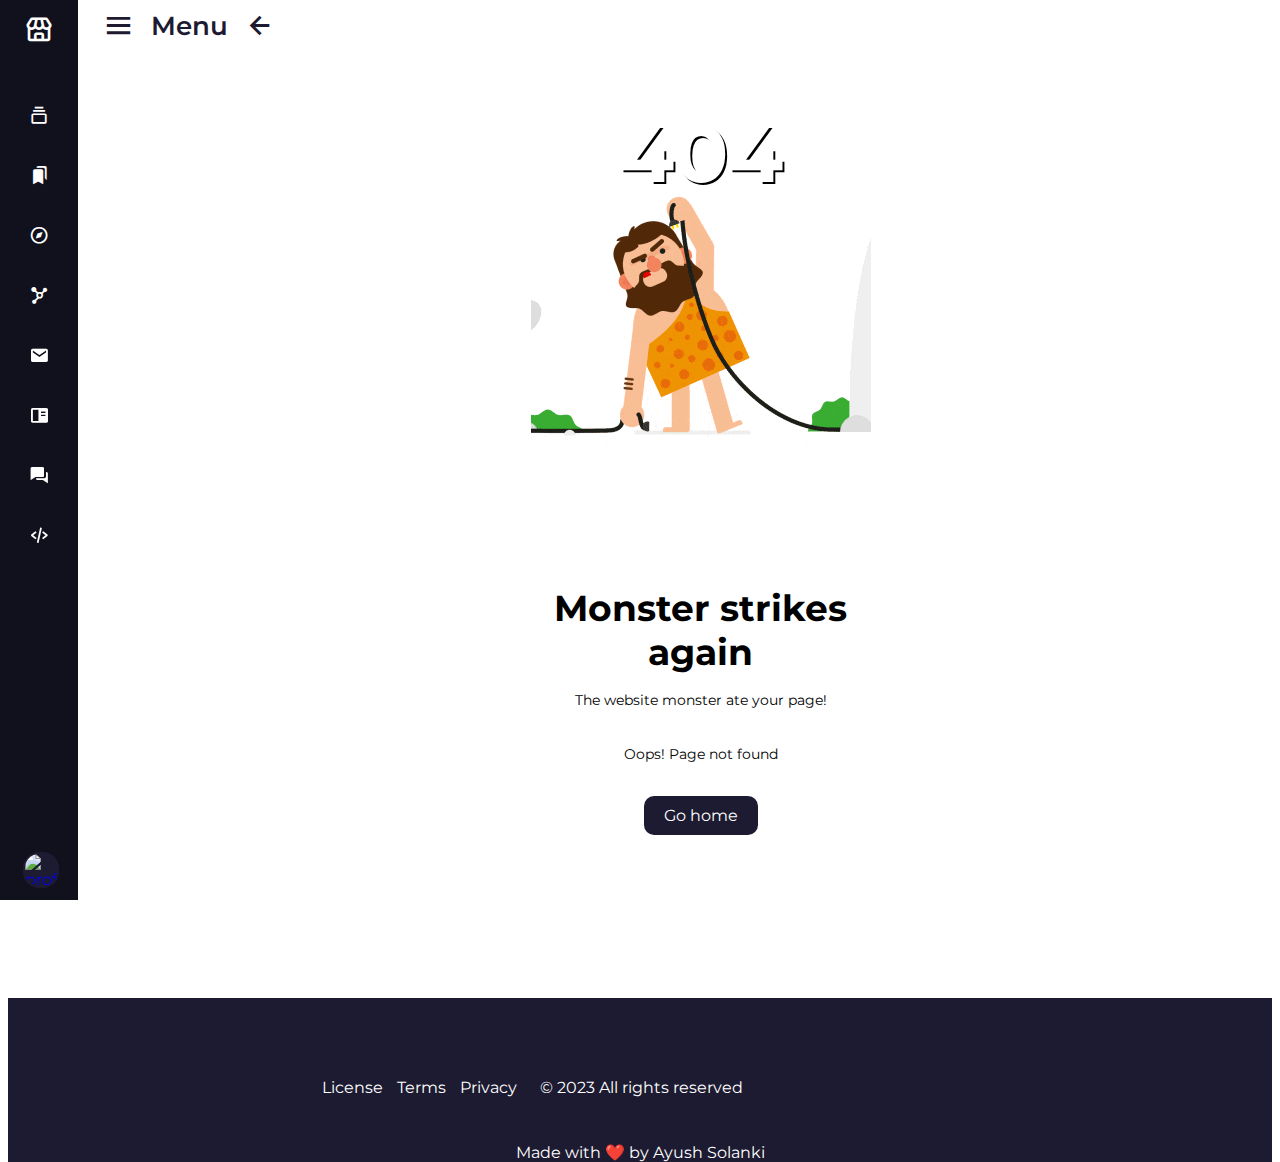
==== bookmark/index.html @ 06f6bedc "Add files via upload" ====
<!DOCTYPE html><html lang="en"><head><meta charset="utf-8"><meta content="width=device-width,initial-scale=1" name="viewport"><title>Organize Your Online Life with Our Free Bookmarking Too</title><meta content="DesireStore - Secure and Fast Software, Games, Android APKs, Bookmarker and Link Library" name="title"><meta content="DesireStore offers secure and fast downloads for software, games, Android APKs, and other useful tools like a bookmarking feature and link library. Find everything you need at DesireStore." name="description"><meta content="website" property="og:type"><meta content="https://desirestore.online/" property="og:url"><meta content="DesireStore - Secure and Fast Software, Games, Android APKs, Bookmarker and Link Library" property="og:title"><meta content="DesireStore offers secure and fast downloads for software, games, Android APKs, and other useful tools like a bookmarking feature and link library. Find everything you need at DesireStore." property="og:description"><meta content="https://desirestore.online/og-images/og-home.png" property="og:image"><meta content="summary_large_image" property="twitter:card"><meta content="https://desirestore.online/" property="twitter:url"><meta content="DesireStore - Secure and Fast Software, Games, Android APKs, Bookmarker and Link Library" property="twitter:title"><meta content="DesireStore offers secure and fast downloads for software, games, Android APKs, and other useful tools like a bookmarking feature and link library. Find everything you need at DesireStore." property="twitter:description"><meta content="https://desirestore.online/og-images/og-home.png" property="twitter:image"><link href="https://desirestore.online/" rel="cononical"><meta content="index, follow" name="robots"><meta content="English" name="language"><meta content="15 days" name="revisit-after"><meta content="Ayush Solanki" name="author"><link href="/favicon.ico" rel="icon" type="image/png" media="(prefers-color-scheme:Dark )"><link href="/favicon-white.png" rel="icon" type="image/png" media="(prefers-color-scheme:Light )"><link href="/manifest.json" rel="manifest"><link href="/apple-touch-icon.png" rel="apple-touch-icon" sizes="180x180"><link href="/favicon-32x32.png" rel="icon" type="image/png" sizes="32x32"><link href="/favicon-16x16.png" rel="icon" type="image/png" sizes="16x16"><link href="/site.webmanifest" rel="manifest"><link href="/safari-pinned-tab.svg" rel="mask-icon" color="#5bbad5"><meta content="#2d89ef" name="msapplication-TileColor"><meta content="#0000" name="theme-color"><link href="https://unpkg.com/boxicons@2.0.7/css/boxicons.min.css" rel="stylesheet"><link href="https://cdnjs.cloudflare.com/ajax/libs/font-awesome/5.15.1/css/all.min.css" rel="stylesheet"><link href="/" rel="cononical"><script src="https://pagead2.googlesyndication.com/pagead/managed/js/adsense/m202312070101/show_ads_impl.js?bust=31080065" id="google_shimpl"></script><script src="https://kit.fontawesome.com/8f0470eedb.js" crossorigin="anonymous"></script><style id="fa-v4-font-face" media="all">/*!
 * Font Awesome Free 6.5.1 by @fontawesome - https://fontawesome.com
 * License - https://fontawesome.com/license/free (Icons: CC BY 4.0, Fonts: SIL OFL 1.1, Code: MIT License)
 * Copyright 2023 Fonticons, Inc.
 */@font-face{font-family:FontAwesome;font-display:block;src:url(https://ka-f.fontawesome.com/releases/v6.5.1/webfonts/free-fa-solid-900.woff2) format("woff2"),url(https://ka-f.fontawesome.com/releases/v6.5.1/webfonts/free-fa-solid-900.ttf) format("truetype")}@font-face{font-family:FontAwesome;font-display:block;src:url(https://ka-f.fontawesome.com/releases/v6.5.1/webfonts/free-fa-brands-400.woff2) format("woff2"),url(https://ka-f.fontawesome.com/releases/v6.5.1/webfonts/free-fa-brands-400.ttf) format("truetype")}@font-face{font-family:FontAwesome;font-display:block;src:url(https://ka-f.fontawesome.com/releases/v6.5.1/webfonts/free-fa-regular-400.woff2) format("woff2"),url(https://ka-f.fontawesome.com/releases/v6.5.1/webfonts/free-fa-regular-400.ttf) format("truetype");unicode-range:u+f003,u+f006,u+f014,u+f016-f017,u+f01a-f01b,u+f01d,u+f022,u+f03e,u+f044,u+f046,u+f05c-f05d,u+f06e,u+f070,u+f087-f088,u+f08a,u+f094,u+f096-f097,u+f09d,u+f0a0,u+f0a2,u+f0a4-f0a7,u+f0c5,u+f0c7,u+f0e5-f0e6,u+f0eb,u+f0f6-f0f8,u+f10c,u+f114-f115,u+f118-f11a,u+f11c-f11d,u+f133,u+f147,u+f14e,u+f150-f152,u+f185-f186,u+f18e,u+f190-f192,u+f196,u+f1c1-f1c9,u+f1d9,u+f1db,u+f1e3,u+f1ea,u+f1f7,u+f1f9,u+f20a,u+f247-f248,u+f24a,u+f24d,u+f255-f25b,u+f25d,u+f271-f274,u+f278,u+f27b,u+f28c,u+f28e,u+f29c,u+f2b5,u+f2b7,u+f2ba,u+f2bc,u+f2be,u+f2c0-f2c1,u+f2c3,u+f2d0,u+f2d2,u+f2d4,u+f2dc}@font-face{font-family:FontAwesome;font-display:block;src:url(https://ka-f.fontawesome.com/releases/v6.5.1/webfonts/free-fa-v4compatibility.woff2) format("woff2"),url(https://ka-f.fontawesome.com/releases/v6.5.1/webfonts/free-fa-v4compatibility.ttf) format("truetype");unicode-range:u+f041,u+f047,u+f065-f066,u+f07d-f07e,u+f080,u+f08b,u+f08e,u+f090,u+f09a,u+f0ac,u+f0ae,u+f0b2,u+f0d0,u+f0d6,u+f0e4,u+f0ec,u+f10a-f10b,u+f123,u+f13e,u+f148-f149,u+f14c,u+f156,u+f15e,u+f160-f161,u+f163,u+f175-f178,u+f195,u+f1f8,u+f219,u+f27a}</style><style id="fa-v5-font-face" media="all">/*!
 * Font Awesome Free 6.5.1 by @fontawesome - https://fontawesome.com
 * License - https://fontawesome.com/license/free (Icons: CC BY 4.0, Fonts: SIL OFL 1.1, Code: MIT License)
 * Copyright 2023 Fonticons, Inc.
 */@font-face{font-family:"Font Awesome 5 Brands";font-display:block;font-weight:400;src:url(https://ka-f.fontawesome.com/releases/v6.5.1/webfonts/free-fa-brands-400.woff2) format("woff2"),url(https://ka-f.fontawesome.com/releases/v6.5.1/webfonts/free-fa-brands-400.ttf) format("truetype")}@font-face{font-family:"Font Awesome 5 Free";font-display:block;font-weight:900;src:url(https://ka-f.fontawesome.com/releases/v6.5.1/webfonts/free-fa-solid-900.woff2) format("woff2"),url(https://ka-f.fontawesome.com/releases/v6.5.1/webfonts/free-fa-solid-900.ttf) format("truetype")}@font-face{font-family:"Font Awesome 5 Free";font-display:block;font-weight:400;src:url(https://ka-f.fontawesome.com/releases/v6.5.1/webfonts/free-fa-regular-400.woff2) format("woff2"),url(https://ka-f.fontawesome.com/releases/v6.5.1/webfonts/free-fa-regular-400.ttf) format("truetype")}</style><style id="fa-v4-shims" media="all">/*!
 * Font Awesome Free 6.5.1 by @fontawesome - https://fontawesome.com
 * License - https://fontawesome.com/license/free (Icons: CC BY 4.0, Fonts: SIL OFL 1.1, Code: MIT License)
 * Copyright 2023 Fonticons, Inc.
 */.fa.fa-glass:before{content:"\f000"}.fa.fa-envelope-o{font-family:"Font Awesome 6 Free";font-weight:400}.fa.fa-envelope-o:before{content:"\f0e0"}.fa.fa-star-o{font-family:"Font Awesome 6 Free";font-weight:400}.fa.fa-star-o:before{content:"\f005"}.fa.fa-close:before,.fa.fa-remove:before{content:"\f00d"}.fa.fa-gear:before{content:"\f013"}.fa.fa-trash-o{font-family:"Font Awesome 6 Free";font-weight:400}.fa.fa-trash-o:before{content:"\f2ed"}.fa.fa-home:before{content:"\f015"}.fa.fa-file-o{font-family:"Font Awesome 6 Free";font-weight:400}.fa.fa-file-o:before{content:"\f15b"}.fa.fa-clock-o{font-family:"Font Awesome 6 Free";font-weight:400}.fa.fa-clock-o:before{content:"\f017"}.fa.fa-arrow-circle-o-down{font-family:"Font Awesome 6 Free";font-weight:400}.fa.fa-arrow-circle-o-down:before{content:"\f358"}.fa.fa-arrow-circle-o-up{font-family:"Font Awesome 6 Free";font-weight:400}.fa.fa-arrow-circle-o-up:before{content:"\f35b"}.fa.fa-play-circle-o{font-family:"Font Awesome 6 Free";font-weight:400}.fa.fa-play-circle-o:before{content:"\f144"}.fa.fa-repeat:before,.fa.fa-rotate-right:before{content:"\f01e"}.fa.fa-refresh:before{content:"\f021"}.fa.fa-list-alt{font-family:"Font Awesome 6 Free";font-weight:400}.fa.fa-list-alt:before{content:"\f022"}.fa.fa-dedent:before{content:"\f03b"}.fa.fa-video-camera:before{content:"\f03d"}.fa.fa-picture-o{font-family:"Font Awesome 6 Free";font-weight:400}.fa.fa-picture-o:before{content:"\f03e"}.fa.fa-photo{font-family:"Font Awesome 6 Free";font-weight:400}.fa.fa-photo:before{content:"\f03e"}.fa.fa-image{font-family:"Font Awesome 6 Free";font-weight:400}.fa.fa-image:before{content:"\f03e"}.fa.fa-map-marker:before{content:"\f3c5"}.fa.fa-pencil-square-o{font-family:"Font Awesome 6 Free";font-weight:400}.fa.fa-pencil-square-o:before{content:"\f044"}.fa.fa-edit{font-family:"Font Awesome 6 Free";font-weight:400}.fa.fa-edit:before{content:"\f044"}.fa.fa-share-square-o:before{content:"\f14d"}.fa.fa-check-square-o{font-family:"Font Awesome 6 Free";font-weight:400}.fa.fa-check-square-o:before{content:"\f14a"}.fa.fa-arrows:before{content:"\f0b2"}.fa.fa-times-circle-o{font-family:"Font Awesome 6 Free";font-weight:400}.fa.fa-times-circle-o:before{content:"\f057"}.fa.fa-check-circle-o{font-family:"Font Awesome 6 Free";font-weight:400}.fa.fa-check-circle-o:before{content:"\f058"}.fa.fa-mail-forward:before{content:"\f064"}.fa.fa-expand:before{content:"\f424"}.fa.fa-compress:before{content:"\f422"}.fa.fa-eye,.fa.fa-eye-slash{font-family:"Font Awesome 6 Free";font-weight:400}.fa.fa-warning:before{content:"\f071"}.fa.fa-calendar:before{content:"\f073"}.fa.fa-arrows-v:before{content:"\f338"}.fa.fa-arrows-h:before{content:"\f337"}.fa.fa-bar-chart-o:before,.fa.fa-bar-chart:before{content:"\e0e3"}.fa.fa-twitter-square{font-family:"Font Awesome 6 Brands";font-weight:400}.fa.fa-twitter-square:before{content:"\f081"}.fa.fa-facebook-square{font-family:"Font Awesome 6 Brands";font-weight:400}.fa.fa-facebook-square:before{content:"\f082"}.fa.fa-gears:before{content:"\f085"}.fa.fa-thumbs-o-up{font-family:"Font Awesome 6 Free";font-weight:400}.fa.fa-thumbs-o-up:before{content:"\f164"}.fa.fa-thumbs-o-down{font-family:"Font Awesome 6 Free";font-weight:400}.fa.fa-thumbs-o-down:before{content:"\f165"}.fa.fa-heart-o{font-family:"Font Awesome 6 Free";font-weight:400}.fa.fa-heart-o:before{content:"\f004"}.fa.fa-sign-out:before{content:"\f2f5"}.fa.fa-linkedin-square{font-family:"Font Awesome 6 Brands";font-weight:400}.fa.fa-linkedin-square:before{content:"\f08c"}.fa.fa-thumb-tack:before{content:"\f08d"}.fa.fa-external-link:before{content:"\f35d"}.fa.fa-sign-in:before{content:"\f2f6"}.fa.fa-github-square{font-family:"Font Awesome 6 Brands";font-weight:400}.fa.fa-github-square:before{content:"\f092"}.fa.fa-lemon-o{font-family:"Font Awesome 6 Free";font-weight:400}.fa.fa-lemon-o:before{content:"\f094"}.fa.fa-square-o{font-family:"Font Awesome 6 Free";font-weight:400}.fa.fa-square-o:before{content:"\f0c8"}.fa.fa-bookmark-o{font-family:"Font Awesome 6 Free";font-weight:400}.fa.fa-bookmark-o:before{content:"\f02e"}.fa.fa-facebook,.fa.fa-twitter{font-family:"Font Awesome 6 Brands";font-weight:400}.fa.fa-facebook:before{content:"\f39e"}.fa.fa-facebook-f{font-family:"Font Awesome 6 Brands";font-weight:400}.fa.fa-facebook-f:before{content:"\f39e"}.fa.fa-github{font-family:"Font Awesome 6 Brands";font-weight:400}.fa.fa-credit-card{font-family:"Font Awesome 6 Free";font-weight:400}.fa.fa-feed:before{content:"\f09e"}.fa.fa-hdd-o{font-family:"Font Awesome 6 Free";font-weight:400}.fa.fa-hdd-o:before{content:"\f0a0"}.fa.fa-hand-o-right{font-family:"Font Awesome 6 Free";font-weight:400}.fa.fa-hand-o-right:before{content:"\f0a4"}.fa.fa-hand-o-left{font-family:"Font Awesome 6 Free";font-weight:400}.fa.fa-hand-o-left:before{content:"\f0a5"}.fa.fa-hand-o-up{font-family:"Font Awesome 6 Free";font-weight:400}.fa.fa-hand-o-up:before{content:"\f0a6"}.fa.fa-hand-o-down{font-family:"Font Awesome 6 Free";font-weight:400}.fa.fa-hand-o-down:before{content:"\f0a7"}.fa.fa-globe:before{content:"\f57d"}.fa.fa-tasks:before{content:"\f828"}.fa.fa-arrows-alt:before{content:"\f31e"}.fa.fa-group:before{content:"\f0c0"}.fa.fa-chain:before{content:"\f0c1"}.fa.fa-cut:before{content:"\f0c4"}.fa.fa-files-o{font-family:"Font Awesome 6 Free";font-weight:400}.fa.fa-files-o:before{content:"\f0c5"}.fa.fa-floppy-o{font-family:"Font Awesome 6 Free";font-weight:400}.fa.fa-floppy-o:before{content:"\f0c7"}.fa.fa-save{font-family:"Font Awesome 6 Free";font-weight:400}.fa.fa-save:before{content:"\f0c7"}.fa.fa-navicon:before,.fa.fa-reorder:before{content:"\f0c9"}.fa.fa-magic:before{content:"\e2ca"}.fa.fa-pinterest,.fa.fa-pinterest-square{font-family:"Font Awesome 6 Brands";font-weight:400}.fa.fa-pinterest-square:before{content:"\f0d3"}.fa.fa-google-plus-square{font-family:"Font Awesome 6 Brands";font-weight:400}.fa.fa-google-plus-square:before{content:"\f0d4"}.fa.fa-google-plus{font-family:"Font Awesome 6 Brands";font-weight:400}.fa.fa-google-plus:before{content:"\f0d5"}.fa.fa-money:before{content:"\f3d1"}.fa.fa-unsorted:before{content:"\f0dc"}.fa.fa-sort-desc:before{content:"\f0dd"}.fa.fa-sort-asc:before{content:"\f0de"}.fa.fa-linkedin{font-family:"Font Awesome 6 Brands";font-weight:400}.fa.fa-linkedin:before{content:"\f0e1"}.fa.fa-rotate-left:before{content:"\f0e2"}.fa.fa-legal:before{content:"\f0e3"}.fa.fa-dashboard:before,.fa.fa-tachometer:before{content:"\f625"}.fa.fa-comment-o{font-family:"Font Awesome 6 Free";font-weight:400}.fa.fa-comment-o:before{content:"\f075"}.fa.fa-comments-o{font-family:"Font Awesome 6 Free";font-weight:400}.fa.fa-comments-o:before{content:"\f086"}.fa.fa-flash:before{content:"\f0e7"}.fa.fa-clipboard:before{content:"\f0ea"}.fa.fa-lightbulb-o{font-family:"Font Awesome 6 Free";font-weight:400}.fa.fa-lightbulb-o:before{content:"\f0eb"}.fa.fa-exchange:before{content:"\f362"}.fa.fa-cloud-download:before{content:"\f0ed"}.fa.fa-cloud-upload:before{content:"\f0ee"}.fa.fa-bell-o{font-family:"Font Awesome 6 Free";font-weight:400}.fa.fa-bell-o:before{content:"\f0f3"}.fa.fa-cutlery:before{content:"\f2e7"}.fa.fa-file-text-o{font-family:"Font Awesome 6 Free";font-weight:400}.fa.fa-file-text-o:before{content:"\f15c"}.fa.fa-building-o{font-family:"Font Awesome 6 Free";font-weight:400}.fa.fa-building-o:before{content:"\f1ad"}.fa.fa-hospital-o{font-family:"Font Awesome 6 Free";font-weight:400}.fa.fa-hospital-o:before{content:"\f0f8"}.fa.fa-tablet:before{content:"\f3fa"}.fa.fa-mobile-phone:before,.fa.fa-mobile:before{content:"\f3cd"}.fa.fa-circle-o{font-family:"Font Awesome 6 Free";font-weight:400}.fa.fa-circle-o:before{content:"\f111"}.fa.fa-mail-reply:before{content:"\f3e5"}.fa.fa-github-alt{font-family:"Font Awesome 6 Brands";font-weight:400}.fa.fa-folder-o{font-family:"Font Awesome 6 Free";font-weight:400}.fa.fa-folder-o:before{content:"\f07b"}.fa.fa-folder-open-o{font-family:"Font Awesome 6 Free";font-weight:400}.fa.fa-folder-open-o:before{content:"\f07c"}.fa.fa-smile-o{font-family:"Font Awesome 6 Free";font-weight:400}.fa.fa-smile-o:before{content:"\f118"}.fa.fa-frown-o{font-family:"Font Awesome 6 Free";font-weight:400}.fa.fa-frown-o:before{content:"\f119"}.fa.fa-meh-o{font-family:"Font Awesome 6 Free";font-weight:400}.fa.fa-meh-o:before{content:"\f11a"}.fa.fa-keyboard-o{font-family:"Font Awesome 6 Free";font-weight:400}.fa.fa-keyboard-o:before{content:"\f11c"}.fa.fa-flag-o{font-family:"Font Awesome 6 Free";font-weight:400}.fa.fa-flag-o:before{content:"\f024"}.fa.fa-mail-reply-all:before{content:"\f122"}.fa.fa-star-half-o{font-family:"Font Awesome 6 Free";font-weight:400}.fa.fa-star-half-o:before{content:"\f5c0"}.fa.fa-star-half-empty{font-family:"Font Awesome 6 Free";font-weight:400}.fa.fa-star-half-empty:before{content:"\f5c0"}.fa.fa-star-half-full{font-family:"Font Awesome 6 Free";font-weight:400}.fa.fa-star-half-full:before{content:"\f5c0"}.fa.fa-code-fork:before{content:"\f126"}.fa.fa-chain-broken:before,.fa.fa-unlink:before{content:"\f127"}.fa.fa-calendar-o{font-family:"Font Awesome 6 Free";font-weight:400}.fa.fa-calendar-o:before{content:"\f133"}.fa.fa-css3,.fa.fa-html5,.fa.fa-maxcdn{font-family:"Font Awesome 6 Brands";font-weight:400}.fa.fa-unlock-alt:before{content:"\f09c"}.fa.fa-minus-square-o{font-family:"Font Awesome 6 Free";font-weight:400}.fa.fa-minus-square-o:before{content:"\f146"}.fa.fa-level-up:before{content:"\f3bf"}.fa.fa-level-down:before{content:"\f3be"}.fa.fa-pencil-square:before{content:"\f14b"}.fa.fa-external-link-square:before{content:"\f360"}.fa.fa-compass{font-family:"Font Awesome 6 Free";font-weight:400}.fa.fa-caret-square-o-down{font-family:"Font Awesome 6 Free";font-weight:400}.fa.fa-caret-square-o-down:before{content:"\f150"}.fa.fa-toggle-down{font-family:"Font Awesome 6 Free";font-weight:400}.fa.fa-toggle-down:before{content:"\f150"}.fa.fa-caret-square-o-up{font-family:"Font Awesome 6 Free";font-weight:400}.fa.fa-caret-square-o-up:before{content:"\f151"}.fa.fa-toggle-up{font-family:"Font Awesome 6 Free";font-weight:400}.fa.fa-toggle-up:before{content:"\f151"}.fa.fa-caret-square-o-right{font-family:"Font Awesome 6 Free";font-weight:400}.fa.fa-caret-square-o-right:before{content:"\f152"}.fa.fa-toggle-right{font-family:"Font Awesome 6 Free";font-weight:400}.fa.fa-toggle-right:before{content:"\f152"}.fa.fa-eur:before,.fa.fa-euro:before{content:"\f153"}.fa.fa-gbp:before{content:"\f154"}.fa.fa-dollar:before,.fa.fa-usd:before{content:"\24"}.fa.fa-inr:before,.fa.fa-rupee:before{content:"\e1bc"}.fa.fa-cny:before,.fa.fa-jpy:before,.fa.fa-rmb:before,.fa.fa-yen:before{content:"\f157"}.fa.fa-rouble:before,.fa.fa-rub:before,.fa.fa-ruble:before{content:"\f158"}.fa.fa-krw:before,.fa.fa-won:before{content:"\f159"}.fa.fa-bitcoin,.fa.fa-btc{font-family:"Font Awesome 6 Brands";font-weight:400}.fa.fa-bitcoin:before{content:"\f15a"}.fa.fa-file-text:before{content:"\f15c"}.fa.fa-sort-alpha-asc:before{content:"\f15d"}.fa.fa-sort-alpha-desc:before{content:"\f881"}.fa.fa-sort-amount-asc:before{content:"\f884"}.fa.fa-sort-amount-desc:before{content:"\f160"}.fa.fa-sort-numeric-asc:before{content:"\f162"}.fa.fa-sort-numeric-desc:before{content:"\f886"}.fa.fa-youtube-square{font-family:"Font Awesome 6 Brands";font-weight:400}.fa.fa-youtube-square:before{content:"\f431"}.fa.fa-xing,.fa.fa-xing-square,.fa.fa-youtube{font-family:"Font Awesome 6 Brands";font-weight:400}.fa.fa-xing-square:before{content:"\f169"}.fa.fa-youtube-play{font-family:"Font Awesome 6 Brands";font-weight:400}.fa.fa-youtube-play:before{content:"\f167"}.fa.fa-adn,.fa.fa-bitbucket,.fa.fa-bitbucket-square,.fa.fa-dropbox,.fa.fa-flickr,.fa.fa-instagram,.fa.fa-stack-overflow{font-family:"Font Awesome 6 Brands";font-weight:400}.fa.fa-bitbucket-square:before{content:"\f171"}.fa.fa-tumblr,.fa.fa-tumblr-square{font-family:"Font Awesome 6 Brands";font-weight:400}.fa.fa-tumblr-square:before{content:"\f174"}.fa.fa-long-arrow-down:before{content:"\f309"}.fa.fa-long-arrow-up:before{content:"\f30c"}.fa.fa-long-arrow-left:before{content:"\f30a"}.fa.fa-long-arrow-right:before{content:"\f30b"}.fa.fa-android,.fa.fa-apple,.fa.fa-dribbble,.fa.fa-foursquare,.fa.fa-gittip,.fa.fa-gratipay,.fa.fa-linux,.fa.fa-skype,.fa.fa-trello,.fa.fa-windows{font-family:"Font Awesome 6 Brands";font-weight:400}.fa.fa-gittip:before{content:"\f184"}.fa.fa-sun-o{font-family:"Font Awesome 6 Free";font-weight:400}.fa.fa-sun-o:before{content:"\f185"}.fa.fa-moon-o{font-family:"Font Awesome 6 Free";font-weight:400}.fa.fa-moon-o:before{content:"\f186"}.fa.fa-pagelines,.fa.fa-renren,.fa.fa-stack-exchange,.fa.fa-vk,.fa.fa-weibo{font-family:"Font Awesome 6 Brands";font-weight:400}.fa.fa-arrow-circle-o-right{font-family:"Font Awesome 6 Free";font-weight:400}.fa.fa-arrow-circle-o-right:before{content:"\f35a"}.fa.fa-arrow-circle-o-left{font-family:"Font Awesome 6 Free";font-weight:400}.fa.fa-arrow-circle-o-left:before{content:"\f359"}.fa.fa-caret-square-o-left{font-family:"Font Awesome 6 Free";font-weight:400}.fa.fa-caret-square-o-left:before{content:"\f191"}.fa.fa-toggle-left{font-family:"Font Awesome 6 Free";font-weight:400}.fa.fa-toggle-left:before{content:"\f191"}.fa.fa-dot-circle-o{font-family:"Font Awesome 6 Free";font-weight:400}.fa.fa-dot-circle-o:before{content:"\f192"}.fa.fa-vimeo-square{font-family:"Font Awesome 6 Brands";font-weight:400}.fa.fa-vimeo-square:before{content:"\f194"}.fa.fa-try:before,.fa.fa-turkish-lira:before{content:"\e2bb"}.fa.fa-plus-square-o{font-family:"Font Awesome 6 Free";font-weight:400}.fa.fa-plus-square-o:before{content:"\f0fe"}.fa.fa-openid,.fa.fa-slack,.fa.fa-wordpress{font-family:"Font Awesome 6 Brands";font-weight:400}.fa.fa-bank:before,.fa.fa-institution:before{content:"\f19c"}.fa.fa-mortar-board:before{content:"\f19d"}.fa.fa-google,.fa.fa-reddit,.fa.fa-reddit-square,.fa.fa-yahoo{font-family:"Font Awesome 6 Brands";font-weight:400}.fa.fa-reddit-square:before{content:"\f1a2"}.fa.fa-behance,.fa.fa-behance-square,.fa.fa-delicious,.fa.fa-digg,.fa.fa-drupal,.fa.fa-joomla,.fa.fa-pied-piper-alt,.fa.fa-pied-piper-pp,.fa.fa-stumbleupon,.fa.fa-stumbleupon-circle{font-family:"Font Awesome 6 Brands";font-weight:400}.fa.fa-behance-square:before{content:"\f1b5"}.fa.fa-steam,.fa.fa-steam-square{font-family:"Font Awesome 6 Brands";font-weight:400}.fa.fa-steam-square:before{content:"\f1b7"}.fa.fa-automobile:before{content:"\f1b9"}.fa.fa-cab:before{content:"\f1ba"}.fa.fa-deviantart,.fa.fa-soundcloud,.fa.fa-spotify{font-family:"Font Awesome 6 Brands";font-weight:400}.fa.fa-file-pdf-o{font-family:"Font Awesome 6 Free";font-weight:400}.fa.fa-file-pdf-o:before{content:"\f1c1"}.fa.fa-file-word-o{font-family:"Font Awesome 6 Free";font-weight:400}.fa.fa-file-word-o:before{content:"\f1c2"}.fa.fa-file-excel-o{font-family:"Font Awesome 6 Free";font-weight:400}.fa.fa-file-excel-o:before{content:"\f1c3"}.fa.fa-file-powerpoint-o{font-family:"Font Awesome 6 Free";font-weight:400}.fa.fa-file-powerpoint-o:before{content:"\f1c4"}.fa.fa-file-image-o{font-family:"Font Awesome 6 Free";font-weight:400}.fa.fa-file-image-o:before{content:"\f1c5"}.fa.fa-file-photo-o{font-family:"Font Awesome 6 Free";font-weight:400}.fa.fa-file-photo-o:before{content:"\f1c5"}.fa.fa-file-picture-o{font-family:"Font Awesome 6 Free";font-weight:400}.fa.fa-file-picture-o:before{content:"\f1c5"}.fa.fa-file-archive-o{font-family:"Font Awesome 6 Free";font-weight:400}.fa.fa-file-archive-o:before{content:"\f1c6"}.fa.fa-file-zip-o{font-family:"Font Awesome 6 Free";font-weight:400}.fa.fa-file-zip-o:before{content:"\f1c6"}.fa.fa-file-audio-o{font-family:"Font Awesome 6 Free";font-weight:400}.fa.fa-file-audio-o:before{content:"\f1c7"}.fa.fa-file-sound-o{font-family:"Font Awesome 6 Free";font-weight:400}.fa.fa-file-sound-o:before{content:"\f1c7"}.fa.fa-file-video-o{font-family:"Font Awesome 6 Free";font-weight:400}.fa.fa-file-video-o:before{content:"\f1c8"}.fa.fa-file-movie-o{font-family:"Font Awesome 6 Free";font-weight:400}.fa.fa-file-movie-o:before{content:"\f1c8"}.fa.fa-file-code-o{font-family:"Font Awesome 6 Free";font-weight:400}.fa.fa-file-code-o:before{content:"\f1c9"}.fa.fa-codepen,.fa.fa-jsfiddle,.fa.fa-vine{font-family:"Font Awesome 6 Brands";font-weight:400}.fa.fa-life-bouy:before,.fa.fa-life-buoy:before,.fa.fa-life-saver:before,.fa.fa-support:before{content:"\f1cd"}.fa.fa-circle-o-notch:before{content:"\f1ce"}.fa.fa-ra,.fa.fa-rebel{font-family:"Font Awesome 6 Brands";font-weight:400}.fa.fa-ra:before{content:"\f1d0"}.fa.fa-resistance{font-family:"Font Awesome 6 Brands";font-weight:400}.fa.fa-resistance:before{content:"\f1d0"}.fa.fa-empire,.fa.fa-ge{font-family:"Font Awesome 6 Brands";font-weight:400}.fa.fa-ge:before{content:"\f1d1"}.fa.fa-git-square{font-family:"Font Awesome 6 Brands";font-weight:400}.fa.fa-git-square:before{content:"\f1d2"}.fa.fa-git,.fa.fa-hacker-news,.fa.fa-y-combinator-square{font-family:"Font Awesome 6 Brands";font-weight:400}.fa.fa-y-combinator-square:before{content:"\f1d4"}.fa.fa-yc-square{font-family:"Font Awesome 6 Brands";font-weight:400}.fa.fa-yc-square:before{content:"\f1d4"}.fa.fa-qq,.fa.fa-tencent-weibo,.fa.fa-wechat,.fa.fa-weixin{font-family:"Font Awesome 6 Brands";font-weight:400}.fa.fa-wechat:before{content:"\f1d7"}.fa.fa-send:before{content:"\f1d8"}.fa.fa-paper-plane-o{font-family:"Font Awesome 6 Free";font-weight:400}.fa.fa-paper-plane-o:before{content:"\f1d8"}.fa.fa-send-o{font-family:"Font Awesome 6 Free";font-weight:400}.fa.fa-send-o:before{content:"\f1d8"}.fa.fa-circle-thin{font-family:"Font Awesome 6 Free";font-weight:400}.fa.fa-circle-thin:before{content:"\f111"}.fa.fa-header:before{content:"\f1dc"}.fa.fa-futbol-o{font-family:"Font Awesome 6 Free";font-weight:400}.fa.fa-futbol-o:before{content:"\f1e3"}.fa.fa-soccer-ball-o{font-family:"Font Awesome 6 Free";font-weight:400}.fa.fa-soccer-ball-o:before{content:"\f1e3"}.fa.fa-slideshare,.fa.fa-twitch,.fa.fa-yelp{font-family:"Font Awesome 6 Brands";font-weight:400}.fa.fa-newspaper-o{font-family:"Font Awesome 6 Free";font-weight:400}.fa.fa-newspaper-o:before{content:"\f1ea"}.fa.fa-cc-amex,.fa.fa-cc-discover,.fa.fa-cc-mastercard,.fa.fa-cc-paypal,.fa.fa-cc-stripe,.fa.fa-cc-visa,.fa.fa-google-wallet,.fa.fa-paypal{font-family:"Font Awesome 6 Brands";font-weight:400}.fa.fa-bell-slash-o{font-family:"Font Awesome 6 Free";font-weight:400}.fa.fa-bell-slash-o:before{content:"\f1f6"}.fa.fa-trash:before{content:"\f2ed"}.fa.fa-copyright{font-family:"Font Awesome 6 Free";font-weight:400}.fa.fa-eyedropper:before{content:"\f1fb"}.fa.fa-area-chart:before{content:"\f1fe"}.fa.fa-pie-chart:before{content:"\f200"}.fa.fa-line-chart:before{content:"\f201"}.fa.fa-lastfm,.fa.fa-lastfm-square{font-family:"Font Awesome 6 Brands";font-weight:400}.fa.fa-lastfm-square:before{content:"\f203"}.fa.fa-angellist,.fa.fa-ioxhost{font-family:"Font Awesome 6 Brands";font-weight:400}.fa.fa-cc{font-family:"Font Awesome 6 Free";font-weight:400}.fa.fa-cc:before{content:"\f20a"}.fa.fa-ils:before,.fa.fa-shekel:before,.fa.fa-sheqel:before{content:"\f20b"}.fa.fa-buysellads,.fa.fa-connectdevelop,.fa.fa-dashcube,.fa.fa-forumbee,.fa.fa-leanpub,.fa.fa-sellsy,.fa.fa-shirtsinbulk,.fa.fa-simplybuilt,.fa.fa-skyatlas{font-family:"Font Awesome 6 Brands";font-weight:400}.fa.fa-diamond{font-family:"Font Awesome 6 Free";font-weight:400}.fa.fa-diamond:before{content:"\f3a5"}.fa.fa-intersex:before,.fa.fa-transgender:before{content:"\f224"}.fa.fa-transgender-alt:before{content:"\f225"}.fa.fa-facebook-official{font-family:"Font Awesome 6 Brands";font-weight:400}.fa.fa-facebook-official:before{content:"\f09a"}.fa.fa-pinterest-p,.fa.fa-whatsapp{font-family:"Font Awesome 6 Brands";font-weight:400}.fa.fa-hotel:before{content:"\f236"}.fa.fa-medium,.fa.fa-viacoin,.fa.fa-y-combinator,.fa.fa-yc{font-family:"Font Awesome 6 Brands";font-weight:400}.fa.fa-yc:before{content:"\f23b"}.fa.fa-expeditedssl,.fa.fa-opencart,.fa.fa-optin-monster{font-family:"Font Awesome 6 Brands";font-weight:400}.fa.fa-battery-4:before,.fa.fa-battery:before{content:"\f240"}.fa.fa-battery-3:before{content:"\f241"}.fa.fa-battery-2:before{content:"\f242"}.fa.fa-battery-1:before{content:"\f243"}.fa.fa-battery-0:before{content:"\f244"}.fa.fa-object-group,.fa.fa-object-ungroup,.fa.fa-sticky-note-o{font-family:"Font Awesome 6 Free";font-weight:400}.fa.fa-sticky-note-o:before{content:"\f249"}.fa.fa-cc-diners-club,.fa.fa-cc-jcb{font-family:"Font Awesome 6 Brands";font-weight:400}.fa.fa-clone{font-family:"Font Awesome 6 Free";font-weight:400}.fa.fa-hourglass-o:before{content:"\f254"}.fa.fa-hourglass-1:before{content:"\f251"}.fa.fa-hourglass-2:before{content:"\f252"}.fa.fa-hourglass-3:before{content:"\f253"}.fa.fa-hand-rock-o{font-family:"Font Awesome 6 Free";font-weight:400}.fa.fa-hand-rock-o:before{content:"\f255"}.fa.fa-hand-grab-o{font-family:"Font Awesome 6 Free";font-weight:400}.fa.fa-hand-grab-o:before{content:"\f255"}.fa.fa-hand-paper-o{font-family:"Font Awesome 6 Free";font-weight:400}.fa.fa-hand-paper-o:before{content:"\f256"}.fa.fa-hand-stop-o{font-family:"Font Awesome 6 Free";font-weight:400}.fa.fa-hand-stop-o:before{content:"\f256"}.fa.fa-hand-scissors-o{font-family:"Font Awesome 6 Free";font-weight:400}.fa.fa-hand-scissors-o:before{content:"\f257"}.fa.fa-hand-lizard-o{font-family:"Font Awesome 6 Free";font-weight:400}.fa.fa-hand-lizard-o:before{content:"\f258"}.fa.fa-hand-spock-o{font-family:"Font Awesome 6 Free";font-weight:400}.fa.fa-hand-spock-o:before{content:"\f259"}.fa.fa-hand-pointer-o{font-family:"Font Awesome 6 Free";font-weight:400}.fa.fa-hand-pointer-o:before{content:"\f25a"}.fa.fa-hand-peace-o{font-family:"Font Awesome 6 Free";font-weight:400}.fa.fa-hand-peace-o:before{content:"\f25b"}.fa.fa-registered{font-family:"Font Awesome 6 Free";font-weight:400}.fa.fa-creative-commons,.fa.fa-gg,.fa.fa-gg-circle,.fa.fa-odnoklassniki,.fa.fa-odnoklassniki-square{font-family:"Font Awesome 6 Brands";font-weight:400}.fa.fa-odnoklassniki-square:before{content:"\f264"}.fa.fa-chrome,.fa.fa-firefox,.fa.fa-get-pocket,.fa.fa-internet-explorer,.fa.fa-opera,.fa.fa-safari,.fa.fa-wikipedia-w{font-family:"Font Awesome 6 Brands";font-weight:400}.fa.fa-television:before{content:"\f26c"}.fa.fa-500px,.fa.fa-amazon,.fa.fa-contao{font-family:"Font Awesome 6 Brands";font-weight:400}.fa.fa-calendar-plus-o{font-family:"Font Awesome 6 Free";font-weight:400}.fa.fa-calendar-plus-o:before{content:"\f271"}.fa.fa-calendar-minus-o{font-family:"Font Awesome 6 Free";font-weight:400}.fa.fa-calendar-minus-o:before{content:"\f272"}.fa.fa-calendar-times-o{font-family:"Font Awesome 6 Free";font-weight:400}.fa.fa-calendar-times-o:before{content:"\f273"}.fa.fa-calendar-check-o{font-family:"Font Awesome 6 Free";font-weight:400}.fa.fa-calendar-check-o:before{content:"\f274"}.fa.fa-map-o{font-family:"Font Awesome 6 Free";font-weight:400}.fa.fa-map-o:before{content:"\f279"}.fa.fa-commenting:before{content:"\f4ad"}.fa.fa-commenting-o{font-family:"Font Awesome 6 Free";font-weight:400}.fa.fa-commenting-o:before{content:"\f4ad"}.fa.fa-houzz,.fa.fa-vimeo{font-family:"Font Awesome 6 Brands";font-weight:400}.fa.fa-vimeo:before{content:"\f27d"}.fa.fa-black-tie,.fa.fa-edge,.fa.fa-fonticons,.fa.fa-reddit-alien{font-family:"Font Awesome 6 Brands";font-weight:400}.fa.fa-credit-card-alt:before{content:"\f09d"}.fa.fa-codiepie,.fa.fa-fort-awesome,.fa.fa-mixcloud,.fa.fa-modx,.fa.fa-product-hunt,.fa.fa-scribd,.fa.fa-usb{font-family:"Font Awesome 6 Brands";font-weight:400}.fa.fa-pause-circle-o{font-family:"Font Awesome 6 Free";font-weight:400}.fa.fa-pause-circle-o:before{content:"\f28b"}.fa.fa-stop-circle-o{font-family:"Font Awesome 6 Free";font-weight:400}.fa.fa-stop-circle-o:before{content:"\f28d"}.fa.fa-bluetooth,.fa.fa-bluetooth-b,.fa.fa-envira,.fa.fa-gitlab,.fa.fa-wheelchair-alt,.fa.fa-wpbeginner,.fa.fa-wpforms{font-family:"Font Awesome 6 Brands";font-weight:400}.fa.fa-wheelchair-alt:before{content:"\f368"}.fa.fa-question-circle-o{font-family:"Font Awesome 6 Free";font-weight:400}.fa.fa-question-circle-o:before{content:"\f059"}.fa.fa-volume-control-phone:before{content:"\f2a0"}.fa.fa-asl-interpreting:before{content:"\f2a3"}.fa.fa-deafness:before,.fa.fa-hard-of-hearing:before{content:"\f2a4"}.fa.fa-glide,.fa.fa-glide-g{font-family:"Font Awesome 6 Brands";font-weight:400}.fa.fa-signing:before{content:"\f2a7"}.fa.fa-viadeo,.fa.fa-viadeo-square{font-family:"Font Awesome 6 Brands";font-weight:400}.fa.fa-viadeo-square:before{content:"\f2aa"}.fa.fa-snapchat,.fa.fa-snapchat-ghost{font-family:"Font Awesome 6 Brands";font-weight:400}.fa.fa-snapchat-ghost:before{content:"\f2ab"}.fa.fa-snapchat-square{font-family:"Font Awesome 6 Brands";font-weight:400}.fa.fa-snapchat-square:before{content:"\f2ad"}.fa.fa-first-order,.fa.fa-google-plus-official,.fa.fa-pied-piper,.fa.fa-themeisle,.fa.fa-yoast{font-family:"Font Awesome 6 Brands";font-weight:400}.fa.fa-google-plus-official:before{content:"\f2b3"}.fa.fa-google-plus-circle{font-family:"Font Awesome 6 Brands";font-weight:400}.fa.fa-google-plus-circle:before{content:"\f2b3"}.fa.fa-fa,.fa.fa-font-awesome{font-family:"Font Awesome 6 Brands";font-weight:400}.fa.fa-fa:before{content:"\f2b4"}.fa.fa-handshake-o{font-family:"Font Awesome 6 Free";font-weight:400}.fa.fa-handshake-o:before{content:"\f2b5"}.fa.fa-envelope-open-o{font-family:"Font Awesome 6 Free";font-weight:400}.fa.fa-envelope-open-o:before{content:"\f2b6"}.fa.fa-linode{font-family:"Font Awesome 6 Brands";font-weight:400}.fa.fa-address-book-o{font-family:"Font Awesome 6 Free";font-weight:400}.fa.fa-address-book-o:before{content:"\f2b9"}.fa.fa-vcard:before{content:"\f2bb"}.fa.fa-address-card-o{font-family:"Font Awesome 6 Free";font-weight:400}.fa.fa-address-card-o:before{content:"\f2bb"}.fa.fa-vcard-o{font-family:"Font Awesome 6 Free";font-weight:400}.fa.fa-vcard-o:before{content:"\f2bb"}.fa.fa-user-circle-o{font-family:"Font Awesome 6 Free";font-weight:400}.fa.fa-user-circle-o:before{content:"\f2bd"}.fa.fa-user-o{font-family:"Font Awesome 6 Free";font-weight:400}.fa.fa-user-o:before{content:"\f007"}.fa.fa-id-badge{font-family:"Font Awesome 6 Free";font-weight:400}.fa.fa-drivers-license:before{content:"\f2c2"}.fa.fa-id-card-o{font-family:"Font Awesome 6 Free";font-weight:400}.fa.fa-id-card-o:before{content:"\f2c2"}.fa.fa-drivers-license-o{font-family:"Font Awesome 6 Free";font-weight:400}.fa.fa-drivers-license-o:before{content:"\f2c2"}.fa.fa-free-code-camp,.fa.fa-quora,.fa.fa-telegram{font-family:"Font Awesome 6 Brands";font-weight:400}.fa.fa-thermometer-4:before,.fa.fa-thermometer:before{content:"\f2c7"}.fa.fa-thermometer-3:before{content:"\f2c8"}.fa.fa-thermometer-2:before{content:"\f2c9"}.fa.fa-thermometer-1:before{content:"\f2ca"}.fa.fa-thermometer-0:before{content:"\f2cb"}.fa.fa-bathtub:before,.fa.fa-s15:before{content:"\f2cd"}.fa.fa-window-maximize,.fa.fa-window-restore{font-family:"Font Awesome 6 Free";font-weight:400}.fa.fa-times-rectangle:before{content:"\f410"}.fa.fa-window-close-o{font-family:"Font Awesome 6 Free";font-weight:400}.fa.fa-window-close-o:before{content:"\f410"}.fa.fa-times-rectangle-o{font-family:"Font Awesome 6 Free";font-weight:400}.fa.fa-times-rectangle-o:before{content:"\f410"}.fa.fa-bandcamp,.fa.fa-eercast,.fa.fa-etsy,.fa.fa-grav,.fa.fa-imdb,.fa.fa-ravelry{font-family:"Font Awesome 6 Brands";font-weight:400}.fa.fa-eercast:before{content:"\f2da"}.fa.fa-snowflake-o{font-family:"Font Awesome 6 Free";font-weight:400}.fa.fa-snowflake-o:before{content:"\f2dc"}.fa.fa-meetup,.fa.fa-superpowers,.fa.fa-wpexplorer{font-family:"Font Awesome 6 Brands";font-weight:400}</style><style id="fa-main" media="all">/*!
 * Font Awesome Free 6.5.1 by @fontawesome - https://fontawesome.com
 * License - https://fontawesome.com/license/free (Icons: CC BY 4.0, Fonts: SIL OFL 1.1, Code: MIT License)
 * Copyright 2023 Fonticons, Inc.
 */.fa{font-family:var(--fa-style-family,"Font Awesome 6 Free");font-weight:var(--fa-style,900)}.fa,.fa-brands,.fa-classic,.fa-regular,.fa-sharp,.fa-solid,.fab,.far,.fas{-moz-osx-font-smoothing:grayscale;-webkit-font-smoothing:antialiased;display:var(--fa-display,inline-block);font-style:normal;font-variant:normal;line-height:1;text-rendering:auto}.fa-classic,.fa-regular,.fa-solid,.far,.fas{font-family:"Font Awesome 6 Free"}.fa-brands,.fab{font-family:"Font Awesome 6 Brands"}.fa-1x{font-size:1em}.fa-2x{font-size:2em}.fa-3x{font-size:3em}.fa-4x{font-size:4em}.fa-5x{font-size:5em}.fa-6x{font-size:6em}.fa-7x{font-size:7em}.fa-8x{font-size:8em}.fa-9x{font-size:9em}.fa-10x{font-size:10em}.fa-2xs{font-size:.625em;line-height:.1em;vertical-align:.225em}.fa-xs{font-size:.75em;line-height:.08333em;vertical-align:.125em}.fa-sm{font-size:.875em;line-height:.07143em;vertical-align:.05357em}.fa-lg{font-size:1.25em;line-height:.05em;vertical-align:-.075em}.fa-xl{font-size:1.5em;line-height:.04167em;vertical-align:-.125em}.fa-2xl{font-size:2em;line-height:.03125em;vertical-align:-.1875em}.fa-fw{text-align:center;width:1.25em}.fa-ul{list-style-type:none;margin-left:var(--fa-li-margin,2.5em);padding-left:0}.fa-ul>li{position:relative}.fa-li{left:calc(var(--fa-li-width,2em)*-1);position:absolute;text-align:center;width:var(--fa-li-width,2em);line-height:inherit}.fa-border{border-radius:var(--fa-border-radius,.1em);border:var(--fa-border-width,.08em) var(--fa-border-style,solid) var(--fa-border-color,#eee);padding:var(--fa-border-padding,.2em .25em .15em)}.fa-pull-left{float:left;margin-right:var(--fa-pull-margin,.3em)}.fa-pull-right{float:right;margin-left:var(--fa-pull-margin,.3em)}.fa-beat{-webkit-animation-name:fa-beat;animation-name:fa-beat;-webkit-animation-delay:var(--fa-animation-delay,0s);animation-delay:var(--fa-animation-delay,0s);-webkit-animation-direction:var(--fa-animation-direction,normal);animation-direction:var(--fa-animation-direction,normal);-webkit-animation-duration:var(--fa-animation-duration,1s);animation-duration:var(--fa-animation-duration,1s);-webkit-animation-iteration-count:var(--fa-animation-iteration-count,infinite);animation-iteration-count:var(--fa-animation-iteration-count,infinite);-webkit-animation-timing-function:var(--fa-animation-timing,ease-in-out);animation-timing-function:var(--fa-animation-timing,ease-in-out)}.fa-bounce{-webkit-animation-name:fa-bounce;animation-name:fa-bounce;-webkit-animation-delay:var(--fa-animation-delay,0s);animation-delay:var(--fa-animation-delay,0s);-webkit-animation-direction:var(--fa-animation-direction,normal);animation-direction:var(--fa-animation-direction,normal);-webkit-animation-duration:var(--fa-animation-duration,1s);animation-duration:var(--fa-animation-duration,1s);-webkit-animation-iteration-count:var(--fa-animation-iteration-count,infinite);animation-iteration-count:var(--fa-animation-iteration-count,infinite);-webkit-animation-timing-function:var(--fa-animation-timing,cubic-bezier(.28,.84,.42,1));animation-timing-function:var(--fa-animation-timing,cubic-bezier(.28,.84,.42,1))}.fa-fade{-webkit-animation-name:fa-fade;animation-name:fa-fade;-webkit-animation-iteration-count:var(--fa-animation-iteration-count,infinite);animation-iteration-count:var(--fa-animation-iteration-count,infinite);-webkit-animation-timing-function:var(--fa-animation-timing,cubic-bezier(.4,0,.6,1));animation-timing-function:var(--fa-animation-timing,cubic-bezier(.4,0,.6,1))}.fa-beat-fade,.fa-fade{-webkit-animation-delay:var(--fa-animation-delay,0s);animation-delay:var(--fa-animation-delay,0s);-webkit-animation-direction:var(--fa-animation-direction,normal);animation-direction:var(--fa-animation-direction,normal);-webkit-animation-duration:var(--fa-animation-duration,1s);animation-duration:var(--fa-animation-duration,1s)}.fa-beat-fade{-webkit-animation-name:fa-beat-fade;animation-name:fa-beat-fade;-webkit-animation-iteration-count:var(--fa-animation-iteration-count,infinite);animation-iteration-count:var(--fa-animation-iteration-count,infinite);-webkit-animation-timing-function:var(--fa-animation-timing,cubic-bezier(.4,0,.6,1));animation-timing-function:var(--fa-animation-timing,cubic-bezier(.4,0,.6,1))}.fa-flip{-webkit-animation-name:fa-flip;animation-name:fa-flip;-webkit-animation-delay:var(--fa-animation-delay,0s);animation-delay:var(--fa-animation-delay,0s);-webkit-animation-direction:var(--fa-animation-direction,normal);animation-direction:var(--fa-animation-direction,normal);-webkit-animation-duration:var(--fa-animation-duration,1s);animation-duration:var(--fa-animation-duration,1s);-webkit-animation-iteration-count:var(--fa-animation-iteration-count,infinite);animation-iteration-count:var(--fa-animation-iteration-count,infinite);-webkit-animation-timing-function:var(--fa-animation-timing,ease-in-out);animation-timing-function:var(--fa-animation-timing,ease-in-out)}.fa-shake{-webkit-animation-name:fa-shake;animation-name:fa-shake;-webkit-animation-duration:var(--fa-animation-duration,1s);animation-duration:var(--fa-animation-duration,1s);-webkit-animation-iteration-count:var(--fa-animation-iteration-count,infinite);animation-iteration-count:var(--fa-animation-iteration-count,infinite);-webkit-animation-timing-function:var(--fa-animation-timing,linear);animation-timing-function:var(--fa-animation-timing,linear)}.fa-shake,.fa-spin{-webkit-animation-delay:var(--fa-animation-delay,0s);animation-delay:var(--fa-animation-delay,0s);-webkit-animation-direction:var(--fa-animation-direction,normal);animation-direction:var(--fa-animation-direction,normal)}.fa-spin{-webkit-animation-name:fa-spin;animation-name:fa-spin;-webkit-animation-duration:var(--fa-animation-duration,2s);animation-duration:var(--fa-animation-duration,2s);-webkit-animation-iteration-count:var(--fa-animation-iteration-count,infinite);animation-iteration-count:var(--fa-animation-iteration-count,infinite);-webkit-animation-timing-function:var(--fa-animation-timing,linear);animation-timing-function:var(--fa-animation-timing,linear)}.fa-spin-reverse{--fa-animation-direction:reverse}.fa-pulse,.fa-spin-pulse{-webkit-animation-name:fa-spin;animation-name:fa-spin;-webkit-animation-direction:var(--fa-animation-direction,normal);animation-direction:var(--fa-animation-direction,normal);-webkit-animation-duration:var(--fa-animation-duration,1s);animation-duration:var(--fa-animation-duration,1s);-webkit-animation-iteration-count:var(--fa-animation-iteration-count,infinite);animation-iteration-count:var(--fa-animation-iteration-count,infinite);-webkit-animation-timing-function:var(--fa-animation-timing,steps(8));animation-timing-function:var(--fa-animation-timing,steps(8))}@media (prefers-reduced-motion:reduce){.fa-beat,.fa-beat-fade,.fa-bounce,.fa-fade,.fa-flip,.fa-pulse,.fa-shake,.fa-spin,.fa-spin-pulse{-webkit-animation-delay:-1ms;animation-delay:-1ms;-webkit-animation-duration:1ms;animation-duration:1ms;-webkit-animation-iteration-count:1;animation-iteration-count:1;-webkit-transition-delay:0s;transition-delay:0s;-webkit-transition-duration:0s;transition-duration:0s}}@-webkit-keyframes fa-beat{0%,90%{-webkit-transform:scale(1);transform:scale(1)}45%{-webkit-transform:scale(var(--fa-beat-scale,1.25));transform:scale(var(--fa-beat-scale,1.25))}}@keyframes fa-beat{0%,90%{-webkit-transform:scale(1);transform:scale(1)}45%{-webkit-transform:scale(var(--fa-beat-scale,1.25));transform:scale(var(--fa-beat-scale,1.25))}}@-webkit-keyframes fa-bounce{0%{-webkit-transform:scale(1) translateY(0);transform:scale(1) translateY(0)}10%{-webkit-transform:scale(var(--fa-bounce-start-scale-x,1.1),var(--fa-bounce-start-scale-y,.9)) translateY(0);transform:scale(var(--fa-bounce-start-scale-x,1.1),var(--fa-bounce-start-scale-y,.9)) translateY(0)}30%{-webkit-transform:scale(var(--fa-bounce-jump-scale-x,.9),var(--fa-bounce-jump-scale-y,1.1)) translateY(var(--fa-bounce-height,-.5em));transform:scale(var(--fa-bounce-jump-scale-x,.9),var(--fa-bounce-jump-scale-y,1.1)) translateY(var(--fa-bounce-height,-.5em))}50%{-webkit-transform:scale(var(--fa-bounce-land-scale-x,1.05),var(--fa-bounce-land-scale-y,.95)) translateY(0);transform:scale(var(--fa-bounce-land-scale-x,1.05),var(--fa-bounce-land-scale-y,.95)) translateY(0)}57%{-webkit-transform:scale(1) translateY(var(--fa-bounce-rebound,-.125em));transform:scale(1) translateY(var(--fa-bounce-rebound,-.125em))}64%{-webkit-transform:scale(1) translateY(0);transform:scale(1) translateY(0)}to{-webkit-transform:scale(1) translateY(0);transform:scale(1) translateY(0)}}@keyframes fa-bounce{0%{-webkit-transform:scale(1) translateY(0);transform:scale(1) translateY(0)}10%{-webkit-transform:scale(var(--fa-bounce-start-scale-x,1.1),var(--fa-bounce-start-scale-y,.9)) translateY(0);transform:scale(var(--fa-bounce-start-scale-x,1.1),var(--fa-bounce-start-scale-y,.9)) translateY(0)}30%{-webkit-transform:scale(var(--fa-bounce-jump-scale-x,.9),var(--fa-bounce-jump-scale-y,1.1)) translateY(var(--fa-bounce-height,-.5em));transform:scale(var(--fa-bounce-jump-scale-x,.9),var(--fa-bounce-jump-scale-y,1.1)) translateY(var(--fa-bounce-height,-.5em))}50%{-webkit-transform:scale(var(--fa-bounce-land-scale-x,1.05),var(--fa-bounce-land-scale-y,.95)) translateY(0);transform:scale(var(--fa-bounce-land-scale-x,1.05),var(--fa-bounce-land-scale-y,.95)) translateY(0)}57%{-webkit-transform:scale(1) translateY(var(--fa-bounce-rebound,-.125em));transform:scale(1) translateY(var(--fa-bounce-rebound,-.125em))}64%{-webkit-transform:scale(1) translateY(0);transform:scale(1) translateY(0)}to{-webkit-transform:scale(1) translateY(0);transform:scale(1) translateY(0)}}@-webkit-keyframes fa-fade{50%{opacity:var(--fa-fade-opacity,.4)}}@keyframes fa-fade{50%{opacity:var(--fa-fade-opacity,.4)}}@-webkit-keyframes fa-beat-fade{0%,to{opacity:var(--fa-beat-fade-opacity,.4);-webkit-transform:scale(1);transform:scale(1)}50%{opacity:1;-webkit-transform:scale(var(--fa-beat-fade-scale,1.125));transform:scale(var(--fa-beat-fade-scale,1.125))}}@keyframes fa-beat-fade{0%,to{opacity:var(--fa-beat-fade-opacity,.4);-webkit-transform:scale(1);transform:scale(1)}50%{opacity:1;-webkit-transform:scale(var(--fa-beat-fade-scale,1.125));transform:scale(var(--fa-beat-fade-scale,1.125))}}@-webkit-keyframes fa-flip{50%{-webkit-transform:rotate3d(var(--fa-flip-x,0),var(--fa-flip-y,1),var(--fa-flip-z,0),var(--fa-flip-angle,-180deg));transform:rotate3d(var(--fa-flip-x,0),var(--fa-flip-y,1),var(--fa-flip-z,0),var(--fa-flip-angle,-180deg))}}@keyframes fa-flip{50%{-webkit-transform:rotate3d(var(--fa-flip-x,0),var(--fa-flip-y,1),var(--fa-flip-z,0),var(--fa-flip-angle,-180deg));transform:rotate3d(var(--fa-flip-x,0),var(--fa-flip-y,1),var(--fa-flip-z,0),var(--fa-flip-angle,-180deg))}}@-webkit-keyframes fa-shake{0%{-webkit-transform:rotate(-15deg);transform:rotate(-15deg)}4%{-webkit-transform:rotate(15deg);transform:rotate(15deg)}24%,8%{-webkit-transform:rotate(-18deg);transform:rotate(-18deg)}12%,28%{-webkit-transform:rotate(18deg);transform:rotate(18deg)}16%{-webkit-transform:rotate(-22deg);transform:rotate(-22deg)}20%{-webkit-transform:rotate(22deg);transform:rotate(22deg)}32%{-webkit-transform:rotate(-12deg);transform:rotate(-12deg)}36%{-webkit-transform:rotate(12deg);transform:rotate(12deg)}40%,to{-webkit-transform:rotate(0);transform:rotate(0)}}@keyframes fa-shake{0%{-webkit-transform:rotate(-15deg);transform:rotate(-15deg)}4%{-webkit-transform:rotate(15deg);transform:rotate(15deg)}24%,8%{-webkit-transform:rotate(-18deg);transform:rotate(-18deg)}12%,28%{-webkit-transform:rotate(18deg);transform:rotate(18deg)}16%{-webkit-transform:rotate(-22deg);transform:rotate(-22deg)}20%{-webkit-transform:rotate(22deg);transform:rotate(22deg)}32%{-webkit-transform:rotate(-12deg);transform:rotate(-12deg)}36%{-webkit-transform:rotate(12deg);transform:rotate(12deg)}40%,to{-webkit-transform:rotate(0);transform:rotate(0)}}@-webkit-keyframes fa-spin{0%{-webkit-transform:rotate(0);transform:rotate(0)}to{-webkit-transform:rotate(1turn);transform:rotate(1turn)}}@keyframes fa-spin{0%{-webkit-transform:rotate(0);transform:rotate(0)}to{-webkit-transform:rotate(1turn);transform:rotate(1turn)}}.fa-rotate-90{-webkit-transform:rotate(90deg);transform:rotate(90deg)}.fa-rotate-180{-webkit-transform:rotate(180deg);transform:rotate(180deg)}.fa-rotate-270{-webkit-transform:rotate(270deg);transform:rotate(270deg)}.fa-flip-horizontal{-webkit-transform:scaleX(-1);transform:scaleX(-1)}.fa-flip-vertical{-webkit-transform:scaleY(-1);transform:scaleY(-1)}.fa-flip-both,.fa-flip-horizontal.fa-flip-vertical{-webkit-transform:scale(-1);transform:scale(-1)}.fa-rotate-by{-webkit-transform:rotate(var(--fa-rotate-angle,none));transform:rotate(var(--fa-rotate-angle,none))}.fa-stack{display:inline-block;height:2em;line-height:2em;position:relative;vertical-align:middle;width:2.5em}.fa-stack-1x,.fa-stack-2x{left:0;position:absolute;text-align:center;width:100%;z-index:var(--fa-stack-z-index,auto)}.fa-stack-1x{line-height:inherit}.fa-stack-2x{font-size:2em}.fa-inverse{color:var(--fa-inverse,#fff)}.fa-0:before{content:"\30"}.fa-1:before{content:"\31"}.fa-2:before{content:"\32"}.fa-3:before{content:"\33"}.fa-4:before{content:"\34"}.fa-5:before{content:"\35"}.fa-6:before{content:"\36"}.fa-7:before{content:"\37"}.fa-8:before{content:"\38"}.fa-9:before{content:"\39"}.fa-fill-drip:before{content:"\f576"}.fa-arrows-to-circle:before{content:"\e4bd"}.fa-chevron-circle-right:before,.fa-circle-chevron-right:before{content:"\f138"}.fa-at:before{content:"\40"}.fa-trash-alt:before,.fa-trash-can:before{content:"\f2ed"}.fa-text-height:before{content:"\f034"}.fa-user-times:before,.fa-user-xmark:before{content:"\f235"}.fa-stethoscope:before{content:"\f0f1"}.fa-comment-alt:before,.fa-message:before{content:"\f27a"}.fa-info:before{content:"\f129"}.fa-compress-alt:before,.fa-down-left-and-up-right-to-center:before{content:"\f422"}.fa-explosion:before{content:"\e4e9"}.fa-file-alt:before,.fa-file-lines:before,.fa-file-text:before{content:"\f15c"}.fa-wave-square:before{content:"\f83e"}.fa-ring:before{content:"\f70b"}.fa-building-un:before{content:"\e4d9"}.fa-dice-three:before{content:"\f527"}.fa-calendar-alt:before,.fa-calendar-days:before{content:"\f073"}.fa-anchor-circle-check:before{content:"\e4aa"}.fa-building-circle-arrow-right:before{content:"\e4d1"}.fa-volleyball-ball:before,.fa-volleyball:before{content:"\f45f"}.fa-arrows-up-to-line:before{content:"\e4c2"}.fa-sort-desc:before,.fa-sort-down:before{content:"\f0dd"}.fa-circle-minus:before,.fa-minus-circle:before{content:"\f056"}.fa-door-open:before{content:"\f52b"}.fa-right-from-bracket:before,.fa-sign-out-alt:before{content:"\f2f5"}.fa-atom:before{content:"\f5d2"}.fa-soap:before{content:"\e06e"}.fa-heart-music-camera-bolt:before,.fa-icons:before{content:"\f86d"}.fa-microphone-alt-slash:before,.fa-microphone-lines-slash:before{content:"\f539"}.fa-bridge-circle-check:before{content:"\e4c9"}.fa-pump-medical:before{content:"\e06a"}.fa-fingerprint:before{content:"\f577"}.fa-hand-point-right:before{content:"\f0a4"}.fa-magnifying-glass-location:before,.fa-search-location:before{content:"\f689"}.fa-forward-step:before,.fa-step-forward:before{content:"\f051"}.fa-face-smile-beam:before,.fa-smile-beam:before{content:"\f5b8"}.fa-flag-checkered:before{content:"\f11e"}.fa-football-ball:before,.fa-football:before{content:"\f44e"}.fa-school-circle-exclamation:before{content:"\e56c"}.fa-crop:before{content:"\f125"}.fa-angle-double-down:before,.fa-angles-down:before{content:"\f103"}.fa-users-rectangle:before{content:"\e594"}.fa-people-roof:before{content:"\e537"}.fa-people-line:before{content:"\e534"}.fa-beer-mug-empty:before,.fa-beer:before{content:"\f0fc"}.fa-diagram-predecessor:before{content:"\e477"}.fa-arrow-up-long:before,.fa-long-arrow-up:before{content:"\f176"}.fa-burn:before,.fa-fire-flame-simple:before{content:"\f46a"}.fa-male:before,.fa-person:before{content:"\f183"}.fa-laptop:before{content:"\f109"}.fa-file-csv:before{content:"\f6dd"}.fa-menorah:before{content:"\f676"}.fa-truck-plane:before{content:"\e58f"}.fa-record-vinyl:before{content:"\f8d9"}.fa-face-grin-stars:before,.fa-grin-stars:before{content:"\f587"}.fa-bong:before{content:"\f55c"}.fa-pastafarianism:before,.fa-spaghetti-monster-flying:before{content:"\f67b"}.fa-arrow-down-up-across-line:before{content:"\e4af"}.fa-spoon:before,.fa-utensil-spoon:before{content:"\f2e5"}.fa-jar-wheat:before{content:"\e517"}.fa-envelopes-bulk:before,.fa-mail-bulk:before{content:"\f674"}.fa-file-circle-exclamation:before{content:"\e4eb"}.fa-circle-h:before,.fa-hospital-symbol:before{content:"\f47e"}.fa-pager:before{content:"\f815"}.fa-address-book:before,.fa-contact-book:before{content:"\f2b9"}.fa-strikethrough:before{content:"\f0cc"}.fa-k:before{content:"\4b"}.fa-landmark-flag:before{content:"\e51c"}.fa-pencil-alt:before,.fa-pencil:before{content:"\f303"}.fa-backward:before{content:"\f04a"}.fa-caret-right:before{content:"\f0da"}.fa-comments:before{content:"\f086"}.fa-file-clipboard:before,.fa-paste:before{content:"\f0ea"}.fa-code-pull-request:before{content:"\e13c"}.fa-clipboard-list:before{content:"\f46d"}.fa-truck-loading:before,.fa-truck-ramp-box:before{content:"\f4de"}.fa-user-check:before{content:"\f4fc"}.fa-vial-virus:before{content:"\e597"}.fa-sheet-plastic:before{content:"\e571"}.fa-blog:before{content:"\f781"}.fa-user-ninja:before{content:"\f504"}.fa-person-arrow-up-from-line:before{content:"\e539"}.fa-scroll-torah:before,.fa-torah:before{content:"\f6a0"}.fa-broom-ball:before,.fa-quidditch-broom-ball:before,.fa-quidditch:before{content:"\f458"}.fa-toggle-off:before{content:"\f204"}.fa-archive:before,.fa-box-archive:before{content:"\f187"}.fa-person-drowning:before{content:"\e545"}.fa-arrow-down-9-1:before,.fa-sort-numeric-desc:before,.fa-sort-numeric-down-alt:before{content:"\f886"}.fa-face-grin-tongue-squint:before,.fa-grin-tongue-squint:before{content:"\f58a"}.fa-spray-can:before{content:"\f5bd"}.fa-truck-monster:before{content:"\f63b"}.fa-w:before{content:"\57"}.fa-earth-africa:before,.fa-globe-africa:before{content:"\f57c"}.fa-rainbow:before{content:"\f75b"}.fa-circle-notch:before{content:"\f1ce"}.fa-tablet-alt:before,.fa-tablet-screen-button:before{content:"\f3fa"}.fa-paw:before{content:"\f1b0"}.fa-cloud:before{content:"\f0c2"}.fa-trowel-bricks:before{content:"\e58a"}.fa-face-flushed:before,.fa-flushed:before{content:"\f579"}.fa-hospital-user:before{content:"\f80d"}.fa-tent-arrow-left-right:before{content:"\e57f"}.fa-gavel:before,.fa-legal:before{content:"\f0e3"}.fa-binoculars:before{content:"\f1e5"}.fa-microphone-slash:before{content:"\f131"}.fa-box-tissue:before{content:"\e05b"}.fa-motorcycle:before{content:"\f21c"}.fa-bell-concierge:before,.fa-concierge-bell:before{content:"\f562"}.fa-pen-ruler:before,.fa-pencil-ruler:before{content:"\f5ae"}.fa-people-arrows-left-right:before,.fa-people-arrows:before{content:"\e068"}.fa-mars-and-venus-burst:before{content:"\e523"}.fa-caret-square-right:before,.fa-square-caret-right:before{content:"\f152"}.fa-cut:before,.fa-scissors:before{content:"\f0c4"}.fa-sun-plant-wilt:before{content:"\e57a"}.fa-toilets-portable:before{content:"\e584"}.fa-hockey-puck:before{content:"\f453"}.fa-table:before{content:"\f0ce"}.fa-magnifying-glass-arrow-right:before{content:"\e521"}.fa-digital-tachograph:before,.fa-tachograph-digital:before{content:"\f566"}.fa-users-slash:before{content:"\e073"}.fa-clover:before{content:"\e139"}.fa-mail-reply:before,.fa-reply:before{content:"\f3e5"}.fa-star-and-crescent:before{content:"\f699"}.fa-house-fire:before{content:"\e50c"}.fa-minus-square:before,.fa-square-minus:before{content:"\f146"}.fa-helicopter:before{content:"\f533"}.fa-compass:before{content:"\f14e"}.fa-caret-square-down:before,.fa-square-caret-down:before{content:"\f150"}.fa-file-circle-question:before{content:"\e4ef"}.fa-laptop-code:before{content:"\f5fc"}.fa-swatchbook:before{content:"\f5c3"}.fa-prescription-bottle:before{content:"\f485"}.fa-bars:before,.fa-navicon:before{content:"\f0c9"}.fa-people-group:before{content:"\e533"}.fa-hourglass-3:before,.fa-hourglass-end:before{content:"\f253"}.fa-heart-broken:before,.fa-heart-crack:before{content:"\f7a9"}.fa-external-link-square-alt:before,.fa-square-up-right:before{content:"\f360"}.fa-face-kiss-beam:before,.fa-kiss-beam:before{content:"\f597"}.fa-film:before{content:"\f008"}.fa-ruler-horizontal:before{content:"\f547"}.fa-people-robbery:before{content:"\e536"}.fa-lightbulb:before{content:"\f0eb"}.fa-caret-left:before{content:"\f0d9"}.fa-circle-exclamation:before,.fa-exclamation-circle:before{content:"\f06a"}.fa-school-circle-xmark:before{content:"\e56d"}.fa-arrow-right-from-bracket:before,.fa-sign-out:before{content:"\f08b"}.fa-chevron-circle-down:before,.fa-circle-chevron-down:before{content:"\f13a"}.fa-unlock-alt:before,.fa-unlock-keyhole:before{content:"\f13e"}.fa-cloud-showers-heavy:before{content:"\f740"}.fa-headphones-alt:before,.fa-headphones-simple:before{content:"\f58f"}.fa-sitemap:before{content:"\f0e8"}.fa-circle-dollar-to-slot:before,.fa-donate:before{content:"\f4b9"}.fa-memory:before{content:"\f538"}.fa-road-spikes:before{content:"\e568"}.fa-fire-burner:before{content:"\e4f1"}.fa-flag:before{content:"\f024"}.fa-hanukiah:before{content:"\f6e6"}.fa-feather:before{content:"\f52d"}.fa-volume-down:before,.fa-volume-low:before{content:"\f027"}.fa-comment-slash:before{content:"\f4b3"}.fa-cloud-sun-rain:before{content:"\f743"}.fa-compress:before{content:"\f066"}.fa-wheat-alt:before,.fa-wheat-awn:before{content:"\e2cd"}.fa-ankh:before{content:"\f644"}.fa-hands-holding-child:before{content:"\e4fa"}.fa-asterisk:before{content:"\2a"}.fa-check-square:before,.fa-square-check:before{content:"\f14a"}.fa-peseta-sign:before{content:"\e221"}.fa-header:before,.fa-heading:before{content:"\f1dc"}.fa-ghost:before{content:"\f6e2"}.fa-list-squares:before,.fa-list:before{content:"\f03a"}.fa-phone-square-alt:before,.fa-square-phone-flip:before{content:"\f87b"}.fa-cart-plus:before{content:"\f217"}.fa-gamepad:before{content:"\f11b"}.fa-circle-dot:before,.fa-dot-circle:before{content:"\f192"}.fa-dizzy:before,.fa-face-dizzy:before{content:"\f567"}.fa-egg:before{content:"\f7fb"}.fa-house-medical-circle-xmark:before{content:"\e513"}.fa-campground:before{content:"\f6bb"}.fa-folder-plus:before{content:"\f65e"}.fa-futbol-ball:before,.fa-futbol:before,.fa-soccer-ball:before{content:"\f1e3"}.fa-paint-brush:before,.fa-paintbrush:before{content:"\f1fc"}.fa-lock:before{content:"\f023"}.fa-gas-pump:before{content:"\f52f"}.fa-hot-tub-person:before,.fa-hot-tub:before{content:"\f593"}.fa-map-location:before,.fa-map-marked:before{content:"\f59f"}.fa-house-flood-water:before{content:"\e50e"}.fa-tree:before{content:"\f1bb"}.fa-bridge-lock:before{content:"\e4cc"}.fa-sack-dollar:before{content:"\f81d"}.fa-edit:before,.fa-pen-to-square:before{content:"\f044"}.fa-car-side:before{content:"\f5e4"}.fa-share-alt:before,.fa-share-nodes:before{content:"\f1e0"}.fa-heart-circle-minus:before{content:"\e4ff"}.fa-hourglass-2:before,.fa-hourglass-half:before{content:"\f252"}.fa-microscope:before{content:"\f610"}.fa-sink:before{content:"\e06d"}.fa-bag-shopping:before,.fa-shopping-bag:before{content:"\f290"}.fa-arrow-down-z-a:before,.fa-sort-alpha-desc:before,.fa-sort-alpha-down-alt:before{content:"\f881"}.fa-mitten:before{content:"\f7b5"}.fa-person-rays:before{content:"\e54d"}.fa-users:before{content:"\f0c0"}.fa-eye-slash:before{content:"\f070"}.fa-flask-vial:before{content:"\e4f3"}.fa-hand-paper:before,.fa-hand:before{content:"\f256"}.fa-om:before{content:"\f679"}.fa-worm:before{content:"\e599"}.fa-house-circle-xmark:before{content:"\e50b"}.fa-plug:before{content:"\f1e6"}.fa-chevron-up:before{content:"\f077"}.fa-hand-spock:before{content:"\f259"}.fa-stopwatch:before{content:"\f2f2"}.fa-face-kiss:before,.fa-kiss:before{content:"\f596"}.fa-bridge-circle-xmark:before{content:"\e4cb"}.fa-face-grin-tongue:before,.fa-grin-tongue:before{content:"\f589"}.fa-chess-bishop:before{content:"\f43a"}.fa-face-grin-wink:before,.fa-grin-wink:before{content:"\f58c"}.fa-deaf:before,.fa-deafness:before,.fa-ear-deaf:before,.fa-hard-of-hearing:before{content:"\f2a4"}.fa-road-circle-check:before{content:"\e564"}.fa-dice-five:before{content:"\f523"}.fa-rss-square:before,.fa-square-rss:before{content:"\f143"}.fa-land-mine-on:before{content:"\e51b"}.fa-i-cursor:before{content:"\f246"}.fa-stamp:before{content:"\f5bf"}.fa-stairs:before{content:"\e289"}.fa-i:before{content:"\49"}.fa-hryvnia-sign:before,.fa-hryvnia:before{content:"\f6f2"}.fa-pills:before{content:"\f484"}.fa-face-grin-wide:before,.fa-grin-alt:before{content:"\f581"}.fa-tooth:before{content:"\f5c9"}.fa-v:before{content:"\56"}.fa-bangladeshi-taka-sign:before{content:"\e2e6"}.fa-bicycle:before{content:"\f206"}.fa-rod-asclepius:before,.fa-rod-snake:before,.fa-staff-aesculapius:before,.fa-staff-snake:before{content:"\e579"}.fa-head-side-cough-slash:before{content:"\e062"}.fa-ambulance:before,.fa-truck-medical:before{content:"\f0f9"}.fa-wheat-awn-circle-exclamation:before{content:"\e598"}.fa-snowman:before{content:"\f7d0"}.fa-mortar-pestle:before{content:"\f5a7"}.fa-road-barrier:before{content:"\e562"}.fa-school:before{content:"\f549"}.fa-igloo:before{content:"\f7ae"}.fa-joint:before{content:"\f595"}.fa-angle-right:before{content:"\f105"}.fa-horse:before{content:"\f6f0"}.fa-q:before{content:"\51"}.fa-g:before{content:"\47"}.fa-notes-medical:before{content:"\f481"}.fa-temperature-2:before,.fa-temperature-half:before,.fa-thermometer-2:before,.fa-thermometer-half:before{content:"\f2c9"}.fa-dong-sign:before{content:"\e169"}.fa-capsules:before{content:"\f46b"}.fa-poo-bolt:before,.fa-poo-storm:before{content:"\f75a"}.fa-face-frown-open:before,.fa-frown-open:before{content:"\f57a"}.fa-hand-point-up:before{content:"\f0a6"}.fa-money-bill:before{content:"\f0d6"}.fa-bookmark:before{content:"\f02e"}.fa-align-justify:before{content:"\f039"}.fa-umbrella-beach:before{content:"\f5ca"}.fa-helmet-un:before{content:"\e503"}.fa-bullseye:before{content:"\f140"}.fa-bacon:before{content:"\f7e5"}.fa-hand-point-down:before{content:"\f0a7"}.fa-arrow-up-from-bracket:before{content:"\e09a"}.fa-folder-blank:before,.fa-folder:before{content:"\f07b"}.fa-file-medical-alt:before,.fa-file-waveform:before{content:"\f478"}.fa-radiation:before{content:"\f7b9"}.fa-chart-simple:before{content:"\e473"}.fa-mars-stroke:before{content:"\f229"}.fa-vial:before{content:"\f492"}.fa-dashboard:before,.fa-gauge-med:before,.fa-gauge:before,.fa-tachometer-alt-average:before{content:"\f624"}.fa-magic-wand-sparkles:before,.fa-wand-magic-sparkles:before{content:"\e2ca"}.fa-e:before{content:"\45"}.fa-pen-alt:before,.fa-pen-clip:before{content:"\f305"}.fa-bridge-circle-exclamation:before{content:"\e4ca"}.fa-user:before{content:"\f007"}.fa-school-circle-check:before{content:"\e56b"}.fa-dumpster:before{content:"\f793"}.fa-shuttle-van:before,.fa-van-shuttle:before{content:"\f5b6"}.fa-building-user:before{content:"\e4da"}.fa-caret-square-left:before,.fa-square-caret-left:before{content:"\f191"}.fa-highlighter:before{content:"\f591"}.fa-key:before{content:"\f084"}.fa-bullhorn:before{content:"\f0a1"}.fa-globe:before{content:"\f0ac"}.fa-synagogue:before{content:"\f69b"}.fa-person-half-dress:before{content:"\e548"}.fa-road-bridge:before{content:"\e563"}.fa-location-arrow:before{content:"\f124"}.fa-c:before{content:"\43"}.fa-tablet-button:before{content:"\f10a"}.fa-building-lock:before{content:"\e4d6"}.fa-pizza-slice:before{content:"\f818"}.fa-money-bill-wave:before{content:"\f53a"}.fa-area-chart:before,.fa-chart-area:before{content:"\f1fe"}.fa-house-flag:before{content:"\e50d"}.fa-person-circle-minus:before{content:"\e540"}.fa-ban:before,.fa-cancel:before{content:"\f05e"}.fa-camera-rotate:before{content:"\e0d8"}.fa-air-freshener:before,.fa-spray-can-sparkles:before{content:"\f5d0"}.fa-star:before{content:"\f005"}.fa-repeat:before{content:"\f363"}.fa-cross:before{content:"\f654"}.fa-box:before{content:"\f466"}.fa-venus-mars:before{content:"\f228"}.fa-arrow-pointer:before,.fa-mouse-pointer:before{content:"\f245"}.fa-expand-arrows-alt:before,.fa-maximize:before{content:"\f31e"}.fa-charging-station:before{content:"\f5e7"}.fa-shapes:before,.fa-triangle-circle-square:before{content:"\f61f"}.fa-random:before,.fa-shuffle:before{content:"\f074"}.fa-person-running:before,.fa-running:before{content:"\f70c"}.fa-mobile-retro:before{content:"\e527"}.fa-grip-lines-vertical:before{content:"\f7a5"}.fa-spider:before{content:"\f717"}.fa-hands-bound:before{content:"\e4f9"}.fa-file-invoice-dollar:before{content:"\f571"}.fa-plane-circle-exclamation:before{content:"\e556"}.fa-x-ray:before{content:"\f497"}.fa-spell-check:before{content:"\f891"}.fa-slash:before{content:"\f715"}.fa-computer-mouse:before,.fa-mouse:before{content:"\f8cc"}.fa-arrow-right-to-bracket:before,.fa-sign-in:before{content:"\f090"}.fa-shop-slash:before,.fa-store-alt-slash:before{content:"\e070"}.fa-server:before{content:"\f233"}.fa-virus-covid-slash:before{content:"\e4a9"}.fa-shop-lock:before{content:"\e4a5"}.fa-hourglass-1:before,.fa-hourglass-start:before{content:"\f251"}.fa-blender-phone:before{content:"\f6b6"}.fa-building-wheat:before{content:"\e4db"}.fa-person-breastfeeding:before{content:"\e53a"}.fa-right-to-bracket:before,.fa-sign-in-alt:before{content:"\f2f6"}.fa-venus:before{content:"\f221"}.fa-passport:before{content:"\f5ab"}.fa-heart-pulse:before,.fa-heartbeat:before{content:"\f21e"}.fa-people-carry-box:before,.fa-people-carry:before{content:"\f4ce"}.fa-temperature-high:before{content:"\f769"}.fa-microchip:before{content:"\f2db"}.fa-crown:before{content:"\f521"}.fa-weight-hanging:before{content:"\f5cd"}.fa-xmarks-lines:before{content:"\e59a"}.fa-file-prescription:before{content:"\f572"}.fa-weight-scale:before,.fa-weight:before{content:"\f496"}.fa-user-friends:before,.fa-user-group:before{content:"\f500"}.fa-arrow-up-a-z:before,.fa-sort-alpha-up:before{content:"\f15e"}.fa-chess-knight:before{content:"\f441"}.fa-face-laugh-squint:before,.fa-laugh-squint:before{content:"\f59b"}.fa-wheelchair:before{content:"\f193"}.fa-arrow-circle-up:before,.fa-circle-arrow-up:before{content:"\f0aa"}.fa-toggle-on:before{content:"\f205"}.fa-person-walking:before,.fa-walking:before{content:"\f554"}.fa-l:before{content:"\4c"}.fa-fire:before{content:"\f06d"}.fa-bed-pulse:before,.fa-procedures:before{content:"\f487"}.fa-shuttle-space:before,.fa-space-shuttle:before{content:"\f197"}.fa-face-laugh:before,.fa-laugh:before{content:"\f599"}.fa-folder-open:before{content:"\f07c"}.fa-heart-circle-plus:before{content:"\e500"}.fa-code-fork:before{content:"\e13b"}.fa-city:before{content:"\f64f"}.fa-microphone-alt:before,.fa-microphone-lines:before{content:"\f3c9"}.fa-pepper-hot:before{content:"\f816"}.fa-unlock:before{content:"\f09c"}.fa-colon-sign:before{content:"\e140"}.fa-headset:before{content:"\f590"}.fa-store-slash:before{content:"\e071"}.fa-road-circle-xmark:before{content:"\e566"}.fa-user-minus:before{content:"\f503"}.fa-mars-stroke-up:before,.fa-mars-stroke-v:before{content:"\f22a"}.fa-champagne-glasses:before,.fa-glass-cheers:before{content:"\f79f"}.fa-clipboard:before{content:"\f328"}.fa-house-circle-exclamation:before{content:"\e50a"}.fa-file-arrow-up:before,.fa-file-upload:before{content:"\f574"}.fa-wifi-3:before,.fa-wifi-strong:before,.fa-wifi:before{content:"\f1eb"}.fa-bath:before,.fa-bathtub:before{content:"\f2cd"}.fa-underline:before{content:"\f0cd"}.fa-user-edit:before,.fa-user-pen:before{content:"\f4ff"}.fa-signature:before{content:"\f5b7"}.fa-stroopwafel:before{content:"\f551"}.fa-bold:before{content:"\f032"}.fa-anchor-lock:before{content:"\e4ad"}.fa-building-ngo:before{content:"\e4d7"}.fa-manat-sign:before{content:"\e1d5"}.fa-not-equal:before{content:"\f53e"}.fa-border-style:before,.fa-border-top-left:before{content:"\f853"}.fa-map-location-dot:before,.fa-map-marked-alt:before{content:"\f5a0"}.fa-jedi:before{content:"\f669"}.fa-poll:before,.fa-square-poll-vertical:before{content:"\f681"}.fa-mug-hot:before{content:"\f7b6"}.fa-battery-car:before,.fa-car-battery:before{content:"\f5df"}.fa-gift:before{content:"\f06b"}.fa-dice-two:before{content:"\f528"}.fa-chess-queen:before{content:"\f445"}.fa-glasses:before{content:"\f530"}.fa-chess-board:before{content:"\f43c"}.fa-building-circle-check:before{content:"\e4d2"}.fa-person-chalkboard:before{content:"\e53d"}.fa-mars-stroke-h:before,.fa-mars-stroke-right:before{content:"\f22b"}.fa-hand-back-fist:before,.fa-hand-rock:before{content:"\f255"}.fa-caret-square-up:before,.fa-square-caret-up:before{content:"\f151"}.fa-cloud-showers-water:before{content:"\e4e4"}.fa-bar-chart:before,.fa-chart-bar:before{content:"\f080"}.fa-hands-bubbles:before,.fa-hands-wash:before{content:"\e05e"}.fa-less-than-equal:before{content:"\f537"}.fa-train:before{content:"\f238"}.fa-eye-low-vision:before,.fa-low-vision:before{content:"\f2a8"}.fa-crow:before{content:"\f520"}.fa-sailboat:before{content:"\e445"}.fa-window-restore:before{content:"\f2d2"}.fa-plus-square:before,.fa-square-plus:before{content:"\f0fe"}.fa-torii-gate:before{content:"\f6a1"}.fa-frog:before{content:"\f52e"}.fa-bucket:before{content:"\e4cf"}.fa-image:before{content:"\f03e"}.fa-microphone:before{content:"\f130"}.fa-cow:before{content:"\f6c8"}.fa-caret-up:before{content:"\f0d8"}.fa-screwdriver:before{content:"\f54a"}.fa-folder-closed:before{content:"\e185"}.fa-house-tsunami:before{content:"\e515"}.fa-square-nfi:before{content:"\e576"}.fa-arrow-up-from-ground-water:before{content:"\e4b5"}.fa-glass-martini-alt:before,.fa-martini-glass:before{content:"\f57b"}.fa-rotate-back:before,.fa-rotate-backward:before,.fa-rotate-left:before,.fa-undo-alt:before{content:"\f2ea"}.fa-columns:before,.fa-table-columns:before{content:"\f0db"}.fa-lemon:before{content:"\f094"}.fa-head-side-mask:before{content:"\e063"}.fa-handshake:before{content:"\f2b5"}.fa-gem:before{content:"\f3a5"}.fa-dolly-box:before,.fa-dolly:before{content:"\f472"}.fa-smoking:before{content:"\f48d"}.fa-compress-arrows-alt:before,.fa-minimize:before{content:"\f78c"}.fa-monument:before{content:"\f5a6"}.fa-snowplow:before{content:"\f7d2"}.fa-angle-double-right:before,.fa-angles-right:before{content:"\f101"}.fa-cannabis:before{content:"\f55f"}.fa-circle-play:before,.fa-play-circle:before{content:"\f144"}.fa-tablets:before{content:"\f490"}.fa-ethernet:before{content:"\f796"}.fa-eur:before,.fa-euro-sign:before,.fa-euro:before{content:"\f153"}.fa-chair:before{content:"\f6c0"}.fa-check-circle:before,.fa-circle-check:before{content:"\f058"}.fa-circle-stop:before,.fa-stop-circle:before{content:"\f28d"}.fa-compass-drafting:before,.fa-drafting-compass:before{content:"\f568"}.fa-plate-wheat:before{content:"\e55a"}.fa-icicles:before{content:"\f7ad"}.fa-person-shelter:before{content:"\e54f"}.fa-neuter:before{content:"\f22c"}.fa-id-badge:before{content:"\f2c1"}.fa-marker:before{content:"\f5a1"}.fa-face-laugh-beam:before,.fa-laugh-beam:before{content:"\f59a"}.fa-helicopter-symbol:before{content:"\e502"}.fa-universal-access:before{content:"\f29a"}.fa-chevron-circle-up:before,.fa-circle-chevron-up:before{content:"\f139"}.fa-lari-sign:before{content:"\e1c8"}.fa-volcano:before{content:"\f770"}.fa-person-walking-dashed-line-arrow-right:before{content:"\e553"}.fa-gbp:before,.fa-pound-sign:before,.fa-sterling-sign:before{content:"\f154"}.fa-viruses:before{content:"\e076"}.fa-square-person-confined:before{content:"\e577"}.fa-user-tie:before{content:"\f508"}.fa-arrow-down-long:before,.fa-long-arrow-down:before{content:"\f175"}.fa-tent-arrow-down-to-line:before{content:"\e57e"}.fa-certificate:before{content:"\f0a3"}.fa-mail-reply-all:before,.fa-reply-all:before{content:"\f122"}.fa-suitcase:before{content:"\f0f2"}.fa-person-skating:before,.fa-skating:before{content:"\f7c5"}.fa-filter-circle-dollar:before,.fa-funnel-dollar:before{content:"\f662"}.fa-camera-retro:before{content:"\f083"}.fa-arrow-circle-down:before,.fa-circle-arrow-down:before{content:"\f0ab"}.fa-arrow-right-to-file:before,.fa-file-import:before{content:"\f56f"}.fa-external-link-square:before,.fa-square-arrow-up-right:before{content:"\f14c"}.fa-box-open:before{content:"\f49e"}.fa-scroll:before{content:"\f70e"}.fa-spa:before{content:"\f5bb"}.fa-location-pin-lock:before{content:"\e51f"}.fa-pause:before{content:"\f04c"}.fa-hill-avalanche:before{content:"\e507"}.fa-temperature-0:before,.fa-temperature-empty:before,.fa-thermometer-0:before,.fa-thermometer-empty:before{content:"\f2cb"}.fa-bomb:before{content:"\f1e2"}.fa-registered:before{content:"\f25d"}.fa-address-card:before,.fa-contact-card:before,.fa-vcard:before{content:"\f2bb"}.fa-balance-scale-right:before,.fa-scale-unbalanced-flip:before{content:"\f516"}.fa-subscript:before{content:"\f12c"}.fa-diamond-turn-right:before,.fa-directions:before{content:"\f5eb"}.fa-burst:before{content:"\e4dc"}.fa-house-laptop:before,.fa-laptop-house:before{content:"\e066"}.fa-face-tired:before,.fa-tired:before{content:"\f5c8"}.fa-money-bills:before{content:"\e1f3"}.fa-smog:before{content:"\f75f"}.fa-crutch:before{content:"\f7f7"}.fa-cloud-arrow-up:before,.fa-cloud-upload-alt:before,.fa-cloud-upload:before{content:"\f0ee"}.fa-palette:before{content:"\f53f"}.fa-arrows-turn-right:before{content:"\e4c0"}.fa-vest:before{content:"\e085"}.fa-ferry:before{content:"\e4ea"}.fa-arrows-down-to-people:before{content:"\e4b9"}.fa-seedling:before,.fa-sprout:before{content:"\f4d8"}.fa-arrows-alt-h:before,.fa-left-right:before{content:"\f337"}.fa-boxes-packing:before{content:"\e4c7"}.fa-arrow-circle-left:before,.fa-circle-arrow-left:before{content:"\f0a8"}.fa-group-arrows-rotate:before{content:"\e4f6"}.fa-bowl-food:before{content:"\e4c6"}.fa-candy-cane:before{content:"\f786"}.fa-arrow-down-wide-short:before,.fa-sort-amount-asc:before,.fa-sort-amount-down:before{content:"\f160"}.fa-cloud-bolt:before,.fa-thunderstorm:before{content:"\f76c"}.fa-remove-format:before,.fa-text-slash:before{content:"\f87d"}.fa-face-smile-wink:before,.fa-smile-wink:before{content:"\f4da"}.fa-file-word:before{content:"\f1c2"}.fa-file-powerpoint:before{content:"\f1c4"}.fa-arrows-h:before,.fa-arrows-left-right:before{content:"\f07e"}.fa-house-lock:before{content:"\e510"}.fa-cloud-arrow-down:before,.fa-cloud-download-alt:before,.fa-cloud-download:before{content:"\f0ed"}.fa-children:before{content:"\e4e1"}.fa-blackboard:before,.fa-chalkboard:before{content:"\f51b"}.fa-user-alt-slash:before,.fa-user-large-slash:before{content:"\f4fa"}.fa-envelope-open:before{content:"\f2b6"}.fa-handshake-alt-slash:before,.fa-handshake-simple-slash:before{content:"\e05f"}.fa-mattress-pillow:before{content:"\e525"}.fa-guarani-sign:before{content:"\e19a"}.fa-arrows-rotate:before,.fa-refresh:before,.fa-sync:before{content:"\f021"}.fa-fire-extinguisher:before{content:"\f134"}.fa-cruzeiro-sign:before{content:"\e152"}.fa-greater-than-equal:before{content:"\f532"}.fa-shield-alt:before,.fa-shield-halved:before{content:"\f3ed"}.fa-atlas:before,.fa-book-atlas:before{content:"\f558"}.fa-virus:before{content:"\e074"}.fa-envelope-circle-check:before{content:"\e4e8"}.fa-layer-group:before{content:"\f5fd"}.fa-arrows-to-dot:before{content:"\e4be"}.fa-archway:before{content:"\f557"}.fa-heart-circle-check:before{content:"\e4fd"}.fa-house-chimney-crack:before,.fa-house-damage:before{content:"\f6f1"}.fa-file-archive:before,.fa-file-zipper:before{content:"\f1c6"}.fa-square:before{content:"\f0c8"}.fa-glass-martini:before,.fa-martini-glass-empty:before{content:"\f000"}.fa-couch:before{content:"\f4b8"}.fa-cedi-sign:before{content:"\e0df"}.fa-italic:before{content:"\f033"}.fa-church:before{content:"\f51d"}.fa-comments-dollar:before{content:"\f653"}.fa-democrat:before{content:"\f747"}.fa-z:before{content:"\5a"}.fa-person-skiing:before,.fa-skiing:before{content:"\f7c9"}.fa-road-lock:before{content:"\e567"}.fa-a:before{content:"\41"}.fa-temperature-arrow-down:before,.fa-temperature-down:before{content:"\e03f"}.fa-feather-alt:before,.fa-feather-pointed:before{content:"\f56b"}.fa-p:before{content:"\50"}.fa-snowflake:before{content:"\f2dc"}.fa-newspaper:before{content:"\f1ea"}.fa-ad:before,.fa-rectangle-ad:before{content:"\f641"}.fa-arrow-circle-right:before,.fa-circle-arrow-right:before{content:"\f0a9"}.fa-filter-circle-xmark:before{content:"\e17b"}.fa-locust:before{content:"\e520"}.fa-sort:before,.fa-unsorted:before{content:"\f0dc"}.fa-list-1-2:before,.fa-list-numeric:before,.fa-list-ol:before{content:"\f0cb"}.fa-person-dress-burst:before{content:"\e544"}.fa-money-check-alt:before,.fa-money-check-dollar:before{content:"\f53d"}.fa-vector-square:before{content:"\f5cb"}.fa-bread-slice:before{content:"\f7ec"}.fa-language:before{content:"\f1ab"}.fa-face-kiss-wink-heart:before,.fa-kiss-wink-heart:before{content:"\f598"}.fa-filter:before{content:"\f0b0"}.fa-question:before{content:"\3f"}.fa-file-signature:before{content:"\f573"}.fa-arrows-alt:before,.fa-up-down-left-right:before{content:"\f0b2"}.fa-house-chimney-user:before{content:"\e065"}.fa-hand-holding-heart:before{content:"\f4be"}.fa-puzzle-piece:before{content:"\f12e"}.fa-money-check:before{content:"\f53c"}.fa-star-half-alt:before,.fa-star-half-stroke:before{content:"\f5c0"}.fa-code:before{content:"\f121"}.fa-glass-whiskey:before,.fa-whiskey-glass:before{content:"\f7a0"}.fa-building-circle-exclamation:before{content:"\e4d3"}.fa-magnifying-glass-chart:before{content:"\e522"}.fa-arrow-up-right-from-square:before,.fa-external-link:before{content:"\f08e"}.fa-cubes-stacked:before{content:"\e4e6"}.fa-krw:before,.fa-won-sign:before,.fa-won:before{content:"\f159"}.fa-virus-covid:before{content:"\e4a8"}.fa-austral-sign:before{content:"\e0a9"}.fa-f:before{content:"\46"}.fa-leaf:before{content:"\f06c"}.fa-road:before{content:"\f018"}.fa-cab:before,.fa-taxi:before{content:"\f1ba"}.fa-person-circle-plus:before{content:"\e541"}.fa-chart-pie:before,.fa-pie-chart:before{content:"\f200"}.fa-bolt-lightning:before{content:"\e0b7"}.fa-sack-xmark:before{content:"\e56a"}.fa-file-excel:before{content:"\f1c3"}.fa-file-contract:before{content:"\f56c"}.fa-fish-fins:before{content:"\e4f2"}.fa-building-flag:before{content:"\e4d5"}.fa-face-grin-beam:before,.fa-grin-beam:before{content:"\f582"}.fa-object-ungroup:before{content:"\f248"}.fa-poop:before{content:"\f619"}.fa-location-pin:before,.fa-map-marker:before{content:"\f041"}.fa-kaaba:before{content:"\f66b"}.fa-toilet-paper:before{content:"\f71e"}.fa-hard-hat:before,.fa-hat-hard:before,.fa-helmet-safety:before{content:"\f807"}.fa-eject:before{content:"\f052"}.fa-arrow-alt-circle-right:before,.fa-circle-right:before{content:"\f35a"}.fa-plane-circle-check:before{content:"\e555"}.fa-face-rolling-eyes:before,.fa-meh-rolling-eyes:before{content:"\f5a5"}.fa-object-group:before{content:"\f247"}.fa-chart-line:before,.fa-line-chart:before{content:"\f201"}.fa-mask-ventilator:before{content:"\e524"}.fa-arrow-right:before{content:"\f061"}.fa-map-signs:before,.fa-signs-post:before{content:"\f277"}.fa-cash-register:before{content:"\f788"}.fa-person-circle-question:before{content:"\e542"}.fa-h:before{content:"\48"}.fa-tarp:before{content:"\e57b"}.fa-screwdriver-wrench:before,.fa-tools:before{content:"\f7d9"}.fa-arrows-to-eye:before{content:"\e4bf"}.fa-plug-circle-bolt:before{content:"\e55b"}.fa-heart:before{content:"\f004"}.fa-mars-and-venus:before{content:"\f224"}.fa-home-user:before,.fa-house-user:before{content:"\e1b0"}.fa-dumpster-fire:before{content:"\f794"}.fa-house-crack:before{content:"\e3b1"}.fa-cocktail:before,.fa-martini-glass-citrus:before{content:"\f561"}.fa-face-surprise:before,.fa-surprise:before{content:"\f5c2"}.fa-bottle-water:before{content:"\e4c5"}.fa-circle-pause:before,.fa-pause-circle:before{content:"\f28b"}.fa-toilet-paper-slash:before{content:"\e072"}.fa-apple-alt:before,.fa-apple-whole:before{content:"\f5d1"}.fa-kitchen-set:before{content:"\e51a"}.fa-r:before{content:"\52"}.fa-temperature-1:before,.fa-temperature-quarter:before,.fa-thermometer-1:before,.fa-thermometer-quarter:before{content:"\f2ca"}.fa-cube:before{content:"\f1b2"}.fa-bitcoin-sign:before{content:"\e0b4"}.fa-shield-dog:before{content:"\e573"}.fa-solar-panel:before{content:"\f5ba"}.fa-lock-open:before{content:"\f3c1"}.fa-elevator:before{content:"\e16d"}.fa-money-bill-transfer:before{content:"\e528"}.fa-money-bill-trend-up:before{content:"\e529"}.fa-house-flood-water-circle-arrow-right:before{content:"\e50f"}.fa-poll-h:before,.fa-square-poll-horizontal:before{content:"\f682"}.fa-circle:before{content:"\f111"}.fa-backward-fast:before,.fa-fast-backward:before{content:"\f049"}.fa-recycle:before{content:"\f1b8"}.fa-user-astronaut:before{content:"\f4fb"}.fa-plane-slash:before{content:"\e069"}.fa-trademark:before{content:"\f25c"}.fa-basketball-ball:before,.fa-basketball:before{content:"\f434"}.fa-satellite-dish:before{content:"\f7c0"}.fa-arrow-alt-circle-up:before,.fa-circle-up:before{content:"\f35b"}.fa-mobile-alt:before,.fa-mobile-screen-button:before{content:"\f3cd"}.fa-volume-high:before,.fa-volume-up:before{content:"\f028"}.fa-users-rays:before{content:"\e593"}.fa-wallet:before{content:"\f555"}.fa-clipboard-check:before{content:"\f46c"}.fa-file-audio:before{content:"\f1c7"}.fa-burger:before,.fa-hamburger:before{content:"\f805"}.fa-wrench:before{content:"\f0ad"}.fa-bugs:before{content:"\e4d0"}.fa-rupee-sign:before,.fa-rupee:before{content:"\f156"}.fa-file-image:before{content:"\f1c5"}.fa-circle-question:before,.fa-question-circle:before{content:"\f059"}.fa-plane-departure:before{content:"\f5b0"}.fa-handshake-slash:before{content:"\e060"}.fa-book-bookmark:before{content:"\e0bb"}.fa-code-branch:before{content:"\f126"}.fa-hat-cowboy:before{content:"\f8c0"}.fa-bridge:before{content:"\e4c8"}.fa-phone-alt:before,.fa-phone-flip:before{content:"\f879"}.fa-truck-front:before{content:"\e2b7"}.fa-cat:before{content:"\f6be"}.fa-anchor-circle-exclamation:before{content:"\e4ab"}.fa-truck-field:before{content:"\e58d"}.fa-route:before{content:"\f4d7"}.fa-clipboard-question:before{content:"\e4e3"}.fa-panorama:before{content:"\e209"}.fa-comment-medical:before{content:"\f7f5"}.fa-teeth-open:before{content:"\f62f"}.fa-file-circle-minus:before{content:"\e4ed"}.fa-tags:before{content:"\f02c"}.fa-wine-glass:before{content:"\f4e3"}.fa-fast-forward:before,.fa-forward-fast:before{content:"\f050"}.fa-face-meh-blank:before,.fa-meh-blank:before{content:"\f5a4"}.fa-parking:before,.fa-square-parking:before{content:"\f540"}.fa-house-signal:before{content:"\e012"}.fa-bars-progress:before,.fa-tasks-alt:before{content:"\f828"}.fa-faucet-drip:before{content:"\e006"}.fa-cart-flatbed:before,.fa-dolly-flatbed:before{content:"\f474"}.fa-ban-smoking:before,.fa-smoking-ban:before{content:"\f54d"}.fa-terminal:before{content:"\f120"}.fa-mobile-button:before{content:"\f10b"}.fa-house-medical-flag:before{content:"\e514"}.fa-basket-shopping:before,.fa-shopping-basket:before{content:"\f291"}.fa-tape:before{content:"\f4db"}.fa-bus-alt:before,.fa-bus-simple:before{content:"\f55e"}.fa-eye:before{content:"\f06e"}.fa-face-sad-cry:before,.fa-sad-cry:before{content:"\f5b3"}.fa-audio-description:before{content:"\f29e"}.fa-person-military-to-person:before{content:"\e54c"}.fa-file-shield:before{content:"\e4f0"}.fa-user-slash:before{content:"\f506"}.fa-pen:before{content:"\f304"}.fa-tower-observation:before{content:"\e586"}.fa-file-code:before{content:"\f1c9"}.fa-signal-5:before,.fa-signal-perfect:before,.fa-signal:before{content:"\f012"}.fa-bus:before{content:"\f207"}.fa-heart-circle-xmark:before{content:"\e501"}.fa-home-lg:before,.fa-house-chimney:before{content:"\e3af"}.fa-window-maximize:before{content:"\f2d0"}.fa-face-frown:before,.fa-frown:before{content:"\f119"}.fa-prescription:before{content:"\f5b1"}.fa-shop:before,.fa-store-alt:before{content:"\f54f"}.fa-floppy-disk:before,.fa-save:before{content:"\f0c7"}.fa-vihara:before{content:"\f6a7"}.fa-balance-scale-left:before,.fa-scale-unbalanced:before{content:"\f515"}.fa-sort-asc:before,.fa-sort-up:before{content:"\f0de"}.fa-comment-dots:before,.fa-commenting:before{content:"\f4ad"}.fa-plant-wilt:before{content:"\e5aa"}.fa-diamond:before{content:"\f219"}.fa-face-grin-squint:before,.fa-grin-squint:before{content:"\f585"}.fa-hand-holding-dollar:before,.fa-hand-holding-usd:before{content:"\f4c0"}.fa-bacterium:before{content:"\e05a"}.fa-hand-pointer:before{content:"\f25a"}.fa-drum-steelpan:before{content:"\f56a"}.fa-hand-scissors:before{content:"\f257"}.fa-hands-praying:before,.fa-praying-hands:before{content:"\f684"}.fa-arrow-right-rotate:before,.fa-arrow-rotate-forward:before,.fa-arrow-rotate-right:before,.fa-redo:before{content:"\f01e"}.fa-biohazard:before{content:"\f780"}.fa-location-crosshairs:before,.fa-location:before{content:"\f601"}.fa-mars-double:before{content:"\f227"}.fa-child-dress:before{content:"\e59c"}.fa-users-between-lines:before{content:"\e591"}.fa-lungs-virus:before{content:"\e067"}.fa-face-grin-tears:before,.fa-grin-tears:before{content:"\f588"}.fa-phone:before{content:"\f095"}.fa-calendar-times:before,.fa-calendar-xmark:before{content:"\f273"}.fa-child-reaching:before{content:"\e59d"}.fa-head-side-virus:before{content:"\e064"}.fa-user-cog:before,.fa-user-gear:before{content:"\f4fe"}.fa-arrow-up-1-9:before,.fa-sort-numeric-up:before{content:"\f163"}.fa-door-closed:before{content:"\f52a"}.fa-shield-virus:before{content:"\e06c"}.fa-dice-six:before{content:"\f526"}.fa-mosquito-net:before{content:"\e52c"}.fa-bridge-water:before{content:"\e4ce"}.fa-person-booth:before{content:"\f756"}.fa-text-width:before{content:"\f035"}.fa-hat-wizard:before{content:"\f6e8"}.fa-pen-fancy:before{content:"\f5ac"}.fa-digging:before,.fa-person-digging:before{content:"\f85e"}.fa-trash:before{content:"\f1f8"}.fa-gauge-simple-med:before,.fa-gauge-simple:before,.fa-tachometer-average:before{content:"\f629"}.fa-book-medical:before{content:"\f7e6"}.fa-poo:before{content:"\f2fe"}.fa-quote-right-alt:before,.fa-quote-right:before{content:"\f10e"}.fa-shirt:before,.fa-t-shirt:before,.fa-tshirt:before{content:"\f553"}.fa-cubes:before{content:"\f1b3"}.fa-divide:before{content:"\f529"}.fa-tenge-sign:before,.fa-tenge:before{content:"\f7d7"}.fa-headphones:before{content:"\f025"}.fa-hands-holding:before{content:"\f4c2"}.fa-hands-clapping:before{content:"\e1a8"}.fa-republican:before{content:"\f75e"}.fa-arrow-left:before{content:"\f060"}.fa-person-circle-xmark:before{content:"\e543"}.fa-ruler:before{content:"\f545"}.fa-align-left:before{content:"\f036"}.fa-dice-d6:before{content:"\f6d1"}.fa-restroom:before{content:"\f7bd"}.fa-j:before{content:"\4a"}.fa-users-viewfinder:before{content:"\e595"}.fa-file-video:before{content:"\f1c8"}.fa-external-link-alt:before,.fa-up-right-from-square:before{content:"\f35d"}.fa-table-cells:before,.fa-th:before{content:"\f00a"}.fa-file-pdf:before{content:"\f1c1"}.fa-bible:before,.fa-book-bible:before{content:"\f647"}.fa-o:before{content:"\4f"}.fa-medkit:before,.fa-suitcase-medical:before{content:"\f0fa"}.fa-user-secret:before{content:"\f21b"}.fa-otter:before{content:"\f700"}.fa-female:before,.fa-person-dress:before{content:"\f182"}.fa-comment-dollar:before{content:"\f651"}.fa-briefcase-clock:before,.fa-business-time:before{content:"\f64a"}.fa-table-cells-large:before,.fa-th-large:before{content:"\f009"}.fa-book-tanakh:before,.fa-tanakh:before{content:"\f827"}.fa-phone-volume:before,.fa-volume-control-phone:before{content:"\f2a0"}.fa-hat-cowboy-side:before{content:"\f8c1"}.fa-clipboard-user:before{content:"\f7f3"}.fa-child:before{content:"\f1ae"}.fa-lira-sign:before{content:"\f195"}.fa-satellite:before{content:"\f7bf"}.fa-plane-lock:before{content:"\e558"}.fa-tag:before{content:"\f02b"}.fa-comment:before{content:"\f075"}.fa-birthday-cake:before,.fa-cake-candles:before,.fa-cake:before{content:"\f1fd"}.fa-envelope:before{content:"\f0e0"}.fa-angle-double-up:before,.fa-angles-up:before{content:"\f102"}.fa-paperclip:before{content:"\f0c6"}.fa-arrow-right-to-city:before{content:"\e4b3"}.fa-ribbon:before{content:"\f4d6"}.fa-lungs:before{content:"\f604"}.fa-arrow-up-9-1:before,.fa-sort-numeric-up-alt:before{content:"\f887"}.fa-litecoin-sign:before{content:"\e1d3"}.fa-border-none:before{content:"\f850"}.fa-circle-nodes:before{content:"\e4e2"}.fa-parachute-box:before{content:"\f4cd"}.fa-indent:before{content:"\f03c"}.fa-truck-field-un:before{content:"\e58e"}.fa-hourglass-empty:before,.fa-hourglass:before{content:"\f254"}.fa-mountain:before{content:"\f6fc"}.fa-user-doctor:before,.fa-user-md:before{content:"\f0f0"}.fa-circle-info:before,.fa-info-circle:before{content:"\f05a"}.fa-cloud-meatball:before{content:"\f73b"}.fa-camera-alt:before,.fa-camera:before{content:"\f030"}.fa-square-virus:before{content:"\e578"}.fa-meteor:before{content:"\f753"}.fa-car-on:before{content:"\e4dd"}.fa-sleigh:before{content:"\f7cc"}.fa-arrow-down-1-9:before,.fa-sort-numeric-asc:before,.fa-sort-numeric-down:before{content:"\f162"}.fa-hand-holding-droplet:before,.fa-hand-holding-water:before{content:"\f4c1"}.fa-water:before{content:"\f773"}.fa-calendar-check:before{content:"\f274"}.fa-braille:before{content:"\f2a1"}.fa-prescription-bottle-alt:before,.fa-prescription-bottle-medical:before{content:"\f486"}.fa-landmark:before{content:"\f66f"}.fa-truck:before{content:"\f0d1"}.fa-crosshairs:before{content:"\f05b"}.fa-person-cane:before{content:"\e53c"}.fa-tent:before{content:"\e57d"}.fa-vest-patches:before{content:"\e086"}.fa-check-double:before{content:"\f560"}.fa-arrow-down-a-z:before,.fa-sort-alpha-asc:before,.fa-sort-alpha-down:before{content:"\f15d"}.fa-money-bill-wheat:before{content:"\e52a"}.fa-cookie:before{content:"\f563"}.fa-arrow-left-rotate:before,.fa-arrow-rotate-back:before,.fa-arrow-rotate-backward:before,.fa-arrow-rotate-left:before,.fa-undo:before{content:"\f0e2"}.fa-hard-drive:before,.fa-hdd:before{content:"\f0a0"}.fa-face-grin-squint-tears:before,.fa-grin-squint-tears:before{content:"\f586"}.fa-dumbbell:before{content:"\f44b"}.fa-list-alt:before,.fa-rectangle-list:before{content:"\f022"}.fa-tarp-droplet:before{content:"\e57c"}.fa-house-medical-circle-check:before{content:"\e511"}.fa-person-skiing-nordic:before,.fa-skiing-nordic:before{content:"\f7ca"}.fa-calendar-plus:before{content:"\f271"}.fa-plane-arrival:before{content:"\f5af"}.fa-arrow-alt-circle-left:before,.fa-circle-left:before{content:"\f359"}.fa-subway:before,.fa-train-subway:before{content:"\f239"}.fa-chart-gantt:before{content:"\e0e4"}.fa-indian-rupee-sign:before,.fa-indian-rupee:before,.fa-inr:before{content:"\e1bc"}.fa-crop-alt:before,.fa-crop-simple:before{content:"\f565"}.fa-money-bill-1:before,.fa-money-bill-alt:before{content:"\f3d1"}.fa-left-long:before,.fa-long-arrow-alt-left:before{content:"\f30a"}.fa-dna:before{content:"\f471"}.fa-virus-slash:before{content:"\e075"}.fa-minus:before,.fa-subtract:before{content:"\f068"}.fa-chess:before{content:"\f439"}.fa-arrow-left-long:before,.fa-long-arrow-left:before{content:"\f177"}.fa-plug-circle-check:before{content:"\e55c"}.fa-street-view:before{content:"\f21d"}.fa-franc-sign:before{content:"\e18f"}.fa-volume-off:before{content:"\f026"}.fa-american-sign-language-interpreting:before,.fa-asl-interpreting:before,.fa-hands-american-sign-language-interpreting:before,.fa-hands-asl-interpreting:before{content:"\f2a3"}.fa-cog:before,.fa-gear:before{content:"\f013"}.fa-droplet-slash:before,.fa-tint-slash:before{content:"\f5c7"}.fa-mosque:before{content:"\f678"}.fa-mosquito:before{content:"\e52b"}.fa-star-of-david:before{content:"\f69a"}.fa-person-military-rifle:before{content:"\e54b"}.fa-cart-shopping:before,.fa-shopping-cart:before{content:"\f07a"}.fa-vials:before{content:"\f493"}.fa-plug-circle-plus:before{content:"\e55f"}.fa-place-of-worship:before{content:"\f67f"}.fa-grip-vertical:before{content:"\f58e"}.fa-arrow-turn-up:before,.fa-level-up:before{content:"\f148"}.fa-u:before{content:"\55"}.fa-square-root-alt:before,.fa-square-root-variable:before{content:"\f698"}.fa-clock-four:before,.fa-clock:before{content:"\f017"}.fa-backward-step:before,.fa-step-backward:before{content:"\f048"}.fa-pallet:before{content:"\f482"}.fa-faucet:before{content:"\e005"}.fa-baseball-bat-ball:before{content:"\f432"}.fa-s:before{content:"\53"}.fa-timeline:before{content:"\e29c"}.fa-keyboard:before{content:"\f11c"}.fa-caret-down:before{content:"\f0d7"}.fa-clinic-medical:before,.fa-house-chimney-medical:before{content:"\f7f2"}.fa-temperature-3:before,.fa-temperature-three-quarters:before,.fa-thermometer-3:before,.fa-thermometer-three-quarters:before{content:"\f2c8"}.fa-mobile-android-alt:before,.fa-mobile-screen:before{content:"\f3cf"}.fa-plane-up:before{content:"\e22d"}.fa-piggy-bank:before{content:"\f4d3"}.fa-battery-3:before,.fa-battery-half:before{content:"\f242"}.fa-mountain-city:before{content:"\e52e"}.fa-coins:before{content:"\f51e"}.fa-khanda:before{content:"\f66d"}.fa-sliders-h:before,.fa-sliders:before{content:"\f1de"}.fa-folder-tree:before{content:"\f802"}.fa-network-wired:before{content:"\f6ff"}.fa-map-pin:before{content:"\f276"}.fa-hamsa:before{content:"\f665"}.fa-cent-sign:before{content:"\e3f5"}.fa-flask:before{content:"\f0c3"}.fa-person-pregnant:before{content:"\e31e"}.fa-wand-sparkles:before{content:"\f72b"}.fa-ellipsis-v:before,.fa-ellipsis-vertical:before{content:"\f142"}.fa-ticket:before{content:"\f145"}.fa-power-off:before{content:"\f011"}.fa-long-arrow-alt-right:before,.fa-right-long:before{content:"\f30b"}.fa-flag-usa:before{content:"\f74d"}.fa-laptop-file:before{content:"\e51d"}.fa-teletype:before,.fa-tty:before{content:"\f1e4"}.fa-diagram-next:before{content:"\e476"}.fa-person-rifle:before{content:"\e54e"}.fa-house-medical-circle-exclamation:before{content:"\e512"}.fa-closed-captioning:before{content:"\f20a"}.fa-hiking:before,.fa-person-hiking:before{content:"\f6ec"}.fa-venus-double:before{content:"\f226"}.fa-images:before{content:"\f302"}.fa-calculator:before{content:"\f1ec"}.fa-people-pulling:before{content:"\e535"}.fa-n:before{content:"\4e"}.fa-cable-car:before,.fa-tram:before{content:"\f7da"}.fa-cloud-rain:before{content:"\f73d"}.fa-building-circle-xmark:before{content:"\e4d4"}.fa-ship:before{content:"\f21a"}.fa-arrows-down-to-line:before{content:"\e4b8"}.fa-download:before{content:"\f019"}.fa-face-grin:before,.fa-grin:before{content:"\f580"}.fa-backspace:before,.fa-delete-left:before{content:"\f55a"}.fa-eye-dropper-empty:before,.fa-eye-dropper:before,.fa-eyedropper:before{content:"\f1fb"}.fa-file-circle-check:before{content:"\e5a0"}.fa-forward:before{content:"\f04e"}.fa-mobile-android:before,.fa-mobile-phone:before,.fa-mobile:before{content:"\f3ce"}.fa-face-meh:before,.fa-meh:before{content:"\f11a"}.fa-align-center:before{content:"\f037"}.fa-book-dead:before,.fa-book-skull:before{content:"\f6b7"}.fa-drivers-license:before,.fa-id-card:before{content:"\f2c2"}.fa-dedent:before,.fa-outdent:before{content:"\f03b"}.fa-heart-circle-exclamation:before{content:"\e4fe"}.fa-home-alt:before,.fa-home-lg-alt:before,.fa-home:before,.fa-house:before{content:"\f015"}.fa-calendar-week:before{content:"\f784"}.fa-laptop-medical:before{content:"\f812"}.fa-b:before{content:"\42"}.fa-file-medical:before{content:"\f477"}.fa-dice-one:before{content:"\f525"}.fa-kiwi-bird:before{content:"\f535"}.fa-arrow-right-arrow-left:before,.fa-exchange:before{content:"\f0ec"}.fa-redo-alt:before,.fa-rotate-forward:before,.fa-rotate-right:before{content:"\f2f9"}.fa-cutlery:before,.fa-utensils:before{content:"\f2e7"}.fa-arrow-up-wide-short:before,.fa-sort-amount-up:before{content:"\f161"}.fa-mill-sign:before{content:"\e1ed"}.fa-bowl-rice:before{content:"\e2eb"}.fa-skull:before{content:"\f54c"}.fa-broadcast-tower:before,.fa-tower-broadcast:before{content:"\f519"}.fa-truck-pickup:before{content:"\f63c"}.fa-long-arrow-alt-up:before,.fa-up-long:before{content:"\f30c"}.fa-stop:before{content:"\f04d"}.fa-code-merge:before{content:"\f387"}.fa-upload:before{content:"\f093"}.fa-hurricane:before{content:"\f751"}.fa-mound:before{content:"\e52d"}.fa-toilet-portable:before{content:"\e583"}.fa-compact-disc:before{content:"\f51f"}.fa-file-arrow-down:before,.fa-file-download:before{content:"\f56d"}.fa-caravan:before{content:"\f8ff"}.fa-shield-cat:before{content:"\e572"}.fa-bolt:before,.fa-zap:before{content:"\f0e7"}.fa-glass-water:before{content:"\e4f4"}.fa-oil-well:before{content:"\e532"}.fa-vault:before{content:"\e2c5"}.fa-mars:before{content:"\f222"}.fa-toilet:before{content:"\f7d8"}.fa-plane-circle-xmark:before{content:"\e557"}.fa-cny:before,.fa-jpy:before,.fa-rmb:before,.fa-yen-sign:before,.fa-yen:before{content:"\f157"}.fa-rouble:before,.fa-rub:before,.fa-ruble-sign:before,.fa-ruble:before{content:"\f158"}.fa-sun:before{content:"\f185"}.fa-guitar:before{content:"\f7a6"}.fa-face-laugh-wink:before,.fa-laugh-wink:before{content:"\f59c"}.fa-horse-head:before{content:"\f7ab"}.fa-bore-hole:before{content:"\e4c3"}.fa-industry:before{content:"\f275"}.fa-arrow-alt-circle-down:before,.fa-circle-down:before{content:"\f358"}.fa-arrows-turn-to-dots:before{content:"\e4c1"}.fa-florin-sign:before{content:"\e184"}.fa-arrow-down-short-wide:before,.fa-sort-amount-desc:before,.fa-sort-amount-down-alt:before{content:"\f884"}.fa-less-than:before{content:"\3c"}.fa-angle-down:before{content:"\f107"}.fa-car-tunnel:before{content:"\e4de"}.fa-head-side-cough:before{content:"\e061"}.fa-grip-lines:before{content:"\f7a4"}.fa-thumbs-down:before{content:"\f165"}.fa-user-lock:before{content:"\f502"}.fa-arrow-right-long:before,.fa-long-arrow-right:before{content:"\f178"}.fa-anchor-circle-xmark:before{content:"\e4ac"}.fa-ellipsis-h:before,.fa-ellipsis:before{content:"\f141"}.fa-chess-pawn:before{content:"\f443"}.fa-first-aid:before,.fa-kit-medical:before{content:"\f479"}.fa-person-through-window:before{content:"\e5a9"}.fa-toolbox:before{content:"\f552"}.fa-hands-holding-circle:before{content:"\e4fb"}.fa-bug:before{content:"\f188"}.fa-credit-card-alt:before,.fa-credit-card:before{content:"\f09d"}.fa-automobile:before,.fa-car:before{content:"\f1b9"}.fa-hand-holding-hand:before{content:"\e4f7"}.fa-book-open-reader:before,.fa-book-reader:before{content:"\f5da"}.fa-mountain-sun:before{content:"\e52f"}.fa-arrows-left-right-to-line:before{content:"\e4ba"}.fa-dice-d20:before{content:"\f6cf"}.fa-truck-droplet:before{content:"\e58c"}.fa-file-circle-xmark:before{content:"\e5a1"}.fa-temperature-arrow-up:before,.fa-temperature-up:before{content:"\e040"}.fa-medal:before{content:"\f5a2"}.fa-bed:before{content:"\f236"}.fa-h-square:before,.fa-square-h:before{content:"\f0fd"}.fa-podcast:before{content:"\f2ce"}.fa-temperature-4:before,.fa-temperature-full:before,.fa-thermometer-4:before,.fa-thermometer-full:before{content:"\f2c7"}.fa-bell:before{content:"\f0f3"}.fa-superscript:before{content:"\f12b"}.fa-plug-circle-xmark:before{content:"\e560"}.fa-star-of-life:before{content:"\f621"}.fa-phone-slash:before{content:"\f3dd"}.fa-paint-roller:before{content:"\f5aa"}.fa-hands-helping:before,.fa-handshake-angle:before{content:"\f4c4"}.fa-location-dot:before,.fa-map-marker-alt:before{content:"\f3c5"}.fa-file:before{content:"\f15b"}.fa-greater-than:before{content:"\3e"}.fa-person-swimming:before,.fa-swimmer:before{content:"\f5c4"}.fa-arrow-down:before{content:"\f063"}.fa-droplet:before,.fa-tint:before{content:"\f043"}.fa-eraser:before{content:"\f12d"}.fa-earth-america:before,.fa-earth-americas:before,.fa-earth:before,.fa-globe-americas:before{content:"\f57d"}.fa-person-burst:before{content:"\e53b"}.fa-dove:before{content:"\f4ba"}.fa-battery-0:before,.fa-battery-empty:before{content:"\f244"}.fa-socks:before{content:"\f696"}.fa-inbox:before{content:"\f01c"}.fa-section:before{content:"\e447"}.fa-gauge-high:before,.fa-tachometer-alt-fast:before,.fa-tachometer-alt:before{content:"\f625"}.fa-envelope-open-text:before{content:"\f658"}.fa-hospital-alt:before,.fa-hospital-wide:before,.fa-hospital:before{content:"\f0f8"}.fa-wine-bottle:before{content:"\f72f"}.fa-chess-rook:before{content:"\f447"}.fa-bars-staggered:before,.fa-reorder:before,.fa-stream:before{content:"\f550"}.fa-dharmachakra:before{content:"\f655"}.fa-hotdog:before{content:"\f80f"}.fa-blind:before,.fa-person-walking-with-cane:before{content:"\f29d"}.fa-drum:before{content:"\f569"}.fa-ice-cream:before{content:"\f810"}.fa-heart-circle-bolt:before{content:"\e4fc"}.fa-fax:before{content:"\f1ac"}.fa-paragraph:before{content:"\f1dd"}.fa-check-to-slot:before,.fa-vote-yea:before{content:"\f772"}.fa-star-half:before{content:"\f089"}.fa-boxes-alt:before,.fa-boxes-stacked:before,.fa-boxes:before{content:"\f468"}.fa-chain:before,.fa-link:before{content:"\f0c1"}.fa-assistive-listening-systems:before,.fa-ear-listen:before{content:"\f2a2"}.fa-tree-city:before{content:"\e587"}.fa-play:before{content:"\f04b"}.fa-font:before{content:"\f031"}.fa-rupiah-sign:before{content:"\e23d"}.fa-magnifying-glass:before,.fa-search:before{content:"\f002"}.fa-ping-pong-paddle-ball:before,.fa-table-tennis-paddle-ball:before,.fa-table-tennis:before{content:"\f45d"}.fa-diagnoses:before,.fa-person-dots-from-line:before{content:"\f470"}.fa-trash-can-arrow-up:before,.fa-trash-restore-alt:before{content:"\f82a"}.fa-naira-sign:before{content:"\e1f6"}.fa-cart-arrow-down:before{content:"\f218"}.fa-walkie-talkie:before{content:"\f8ef"}.fa-file-edit:before,.fa-file-pen:before{content:"\f31c"}.fa-receipt:before{content:"\f543"}.fa-pen-square:before,.fa-pencil-square:before,.fa-square-pen:before{content:"\f14b"}.fa-suitcase-rolling:before{content:"\f5c1"}.fa-person-circle-exclamation:before{content:"\e53f"}.fa-chevron-down:before{content:"\f078"}.fa-battery-5:before,.fa-battery-full:before,.fa-battery:before{content:"\f240"}.fa-skull-crossbones:before{content:"\f714"}.fa-code-compare:before{content:"\e13a"}.fa-list-dots:before,.fa-list-ul:before{content:"\f0ca"}.fa-school-lock:before{content:"\e56f"}.fa-tower-cell:before{content:"\e585"}.fa-down-long:before,.fa-long-arrow-alt-down:before{content:"\f309"}.fa-ranking-star:before{content:"\e561"}.fa-chess-king:before{content:"\f43f"}.fa-person-harassing:before{content:"\e549"}.fa-brazilian-real-sign:before{content:"\e46c"}.fa-landmark-alt:before,.fa-landmark-dome:before{content:"\f752"}.fa-arrow-up:before{content:"\f062"}.fa-television:before,.fa-tv-alt:before,.fa-tv:before{content:"\f26c"}.fa-shrimp:before{content:"\e448"}.fa-list-check:before,.fa-tasks:before{content:"\f0ae"}.fa-jug-detergent:before{content:"\e519"}.fa-circle-user:before,.fa-user-circle:before{content:"\f2bd"}.fa-user-shield:before{content:"\f505"}.fa-wind:before{content:"\f72e"}.fa-car-burst:before,.fa-car-crash:before{content:"\f5e1"}.fa-y:before{content:"\59"}.fa-person-snowboarding:before,.fa-snowboarding:before{content:"\f7ce"}.fa-shipping-fast:before,.fa-truck-fast:before{content:"\f48b"}.fa-fish:before{content:"\f578"}.fa-user-graduate:before{content:"\f501"}.fa-adjust:before,.fa-circle-half-stroke:before{content:"\f042"}.fa-clapperboard:before{content:"\e131"}.fa-circle-radiation:before,.fa-radiation-alt:before{content:"\f7ba"}.fa-baseball-ball:before,.fa-baseball:before{content:"\f433"}.fa-jet-fighter-up:before{content:"\e518"}.fa-diagram-project:before,.fa-project-diagram:before{content:"\f542"}.fa-copy:before{content:"\f0c5"}.fa-volume-mute:before,.fa-volume-times:before,.fa-volume-xmark:before{content:"\f6a9"}.fa-hand-sparkles:before{content:"\e05d"}.fa-grip-horizontal:before,.fa-grip:before{content:"\f58d"}.fa-share-from-square:before,.fa-share-square:before{content:"\f14d"}.fa-child-combatant:before,.fa-child-rifle:before{content:"\e4e0"}.fa-gun:before{content:"\e19b"}.fa-phone-square:before,.fa-square-phone:before{content:"\f098"}.fa-add:before,.fa-plus:before{content:"\2b"}.fa-expand:before{content:"\f065"}.fa-computer:before{content:"\e4e5"}.fa-close:before,.fa-multiply:before,.fa-remove:before,.fa-times:before,.fa-xmark:before{content:"\f00d"}.fa-arrows-up-down-left-right:before,.fa-arrows:before{content:"\f047"}.fa-chalkboard-teacher:before,.fa-chalkboard-user:before{content:"\f51c"}.fa-peso-sign:before{content:"\e222"}.fa-building-shield:before{content:"\e4d8"}.fa-baby:before{content:"\f77c"}.fa-users-line:before{content:"\e592"}.fa-quote-left-alt:before,.fa-quote-left:before{content:"\f10d"}.fa-tractor:before{content:"\f722"}.fa-trash-arrow-up:before,.fa-trash-restore:before{content:"\f829"}.fa-arrow-down-up-lock:before{content:"\e4b0"}.fa-lines-leaning:before{content:"\e51e"}.fa-ruler-combined:before{content:"\f546"}.fa-copyright:before{content:"\f1f9"}.fa-equals:before{content:"\3d"}.fa-blender:before{content:"\f517"}.fa-teeth:before{content:"\f62e"}.fa-ils:before,.fa-shekel-sign:before,.fa-shekel:before,.fa-sheqel-sign:before,.fa-sheqel:before{content:"\f20b"}.fa-map:before{content:"\f279"}.fa-rocket:before{content:"\f135"}.fa-photo-film:before,.fa-photo-video:before{content:"\f87c"}.fa-folder-minus:before{content:"\f65d"}.fa-store:before{content:"\f54e"}.fa-arrow-trend-up:before{content:"\e098"}.fa-plug-circle-minus:before{content:"\e55e"}.fa-sign-hanging:before,.fa-sign:before{content:"\f4d9"}.fa-bezier-curve:before{content:"\f55b"}.fa-bell-slash:before{content:"\f1f6"}.fa-tablet-android:before,.fa-tablet:before{content:"\f3fb"}.fa-school-flag:before{content:"\e56e"}.fa-fill:before{content:"\f575"}.fa-angle-up:before{content:"\f106"}.fa-drumstick-bite:before{content:"\f6d7"}.fa-holly-berry:before{content:"\f7aa"}.fa-chevron-left:before{content:"\f053"}.fa-bacteria:before{content:"\e059"}.fa-hand-lizard:before{content:"\f258"}.fa-notdef:before{content:"\e1fe"}.fa-disease:before{content:"\f7fa"}.fa-briefcase-medical:before{content:"\f469"}.fa-genderless:before{content:"\f22d"}.fa-chevron-right:before{content:"\f054"}.fa-retweet:before{content:"\f079"}.fa-car-alt:before,.fa-car-rear:before{content:"\f5de"}.fa-pump-soap:before{content:"\e06b"}.fa-video-slash:before{content:"\f4e2"}.fa-battery-2:before,.fa-battery-quarter:before{content:"\f243"}.fa-radio:before{content:"\f8d7"}.fa-baby-carriage:before,.fa-carriage-baby:before{content:"\f77d"}.fa-traffic-light:before{content:"\f637"}.fa-thermometer:before{content:"\f491"}.fa-vr-cardboard:before{content:"\f729"}.fa-hand-middle-finger:before{content:"\f806"}.fa-percent:before,.fa-percentage:before{content:"\25"}.fa-truck-moving:before{content:"\f4df"}.fa-glass-water-droplet:before{content:"\e4f5"}.fa-display:before{content:"\e163"}.fa-face-smile:before,.fa-smile:before{content:"\f118"}.fa-thumb-tack:before,.fa-thumbtack:before{content:"\f08d"}.fa-trophy:before{content:"\f091"}.fa-person-praying:before,.fa-pray:before{content:"\f683"}.fa-hammer:before{content:"\f6e3"}.fa-hand-peace:before{content:"\f25b"}.fa-rotate:before,.fa-sync-alt:before{content:"\f2f1"}.fa-spinner:before{content:"\f110"}.fa-robot:before{content:"\f544"}.fa-peace:before{content:"\f67c"}.fa-cogs:before,.fa-gears:before{content:"\f085"}.fa-warehouse:before{content:"\f494"}.fa-arrow-up-right-dots:before{content:"\e4b7"}.fa-splotch:before{content:"\f5bc"}.fa-face-grin-hearts:before,.fa-grin-hearts:before{content:"\f584"}.fa-dice-four:before{content:"\f524"}.fa-sim-card:before{content:"\f7c4"}.fa-transgender-alt:before,.fa-transgender:before{content:"\f225"}.fa-mercury:before{content:"\f223"}.fa-arrow-turn-down:before,.fa-level-down:before{content:"\f149"}.fa-person-falling-burst:before{content:"\e547"}.fa-award:before{content:"\f559"}.fa-ticket-alt:before,.fa-ticket-simple:before{content:"\f3ff"}.fa-building:before{content:"\f1ad"}.fa-angle-double-left:before,.fa-angles-left:before{content:"\f100"}.fa-qrcode:before{content:"\f029"}.fa-clock-rotate-left:before,.fa-history:before{content:"\f1da"}.fa-face-grin-beam-sweat:before,.fa-grin-beam-sweat:before{content:"\f583"}.fa-arrow-right-from-file:before,.fa-file-export:before{content:"\f56e"}.fa-shield-blank:before,.fa-shield:before{content:"\f132"}.fa-arrow-up-short-wide:before,.fa-sort-amount-up-alt:before{content:"\f885"}.fa-house-medical:before{content:"\e3b2"}.fa-golf-ball-tee:before,.fa-golf-ball:before{content:"\f450"}.fa-chevron-circle-left:before,.fa-circle-chevron-left:before{content:"\f137"}.fa-house-chimney-window:before{content:"\e00d"}.fa-pen-nib:before{content:"\f5ad"}.fa-tent-arrow-turn-left:before{content:"\e580"}.fa-tents:before{content:"\e582"}.fa-magic:before,.fa-wand-magic:before{content:"\f0d0"}.fa-dog:before{content:"\f6d3"}.fa-carrot:before{content:"\f787"}.fa-moon:before{content:"\f186"}.fa-wine-glass-alt:before,.fa-wine-glass-empty:before{content:"\f5ce"}.fa-cheese:before{content:"\f7ef"}.fa-yin-yang:before{content:"\f6ad"}.fa-music:before{content:"\f001"}.fa-code-commit:before{content:"\f386"}.fa-temperature-low:before{content:"\f76b"}.fa-biking:before,.fa-person-biking:before{content:"\f84a"}.fa-broom:before{content:"\f51a"}.fa-shield-heart:before{content:"\e574"}.fa-gopuram:before{content:"\f664"}.fa-earth-oceania:before,.fa-globe-oceania:before{content:"\e47b"}.fa-square-xmark:before,.fa-times-square:before,.fa-xmark-square:before{content:"\f2d3"}.fa-hashtag:before{content:"\23"}.fa-expand-alt:before,.fa-up-right-and-down-left-from-center:before{content:"\f424"}.fa-oil-can:before{content:"\f613"}.fa-t:before{content:"\54"}.fa-hippo:before{content:"\f6ed"}.fa-chart-column:before{content:"\e0e3"}.fa-infinity:before{content:"\f534"}.fa-vial-circle-check:before{content:"\e596"}.fa-person-arrow-down-to-line:before{content:"\e538"}.fa-voicemail:before{content:"\f897"}.fa-fan:before{content:"\f863"}.fa-person-walking-luggage:before{content:"\e554"}.fa-arrows-alt-v:before,.fa-up-down:before{content:"\f338"}.fa-cloud-moon-rain:before{content:"\f73c"}.fa-calendar:before{content:"\f133"}.fa-trailer:before{content:"\e041"}.fa-bahai:before,.fa-haykal:before{content:"\f666"}.fa-sd-card:before{content:"\f7c2"}.fa-dragon:before{content:"\f6d5"}.fa-shoe-prints:before{content:"\f54b"}.fa-circle-plus:before,.fa-plus-circle:before{content:"\f055"}.fa-face-grin-tongue-wink:before,.fa-grin-tongue-wink:before{content:"\f58b"}.fa-hand-holding:before{content:"\f4bd"}.fa-plug-circle-exclamation:before{content:"\e55d"}.fa-chain-broken:before,.fa-chain-slash:before,.fa-link-slash:before,.fa-unlink:before{content:"\f127"}.fa-clone:before{content:"\f24d"}.fa-person-walking-arrow-loop-left:before{content:"\e551"}.fa-arrow-up-z-a:before,.fa-sort-alpha-up-alt:before{content:"\f882"}.fa-fire-alt:before,.fa-fire-flame-curved:before{content:"\f7e4"}.fa-tornado:before{content:"\f76f"}.fa-file-circle-plus:before{content:"\e494"}.fa-book-quran:before,.fa-quran:before{content:"\f687"}.fa-anchor:before{content:"\f13d"}.fa-border-all:before{content:"\f84c"}.fa-angry:before,.fa-face-angry:before{content:"\f556"}.fa-cookie-bite:before{content:"\f564"}.fa-arrow-trend-down:before{content:"\e097"}.fa-feed:before,.fa-rss:before{content:"\f09e"}.fa-draw-polygon:before{content:"\f5ee"}.fa-balance-scale:before,.fa-scale-balanced:before{content:"\f24e"}.fa-gauge-simple-high:before,.fa-tachometer-fast:before,.fa-tachometer:before{content:"\f62a"}.fa-shower:before{content:"\f2cc"}.fa-desktop-alt:before,.fa-desktop:before{content:"\f390"}.fa-m:before{content:"\4d"}.fa-table-list:before,.fa-th-list:before{content:"\f00b"}.fa-comment-sms:before,.fa-sms:before{content:"\f7cd"}.fa-book:before{content:"\f02d"}.fa-user-plus:before{content:"\f234"}.fa-check:before{content:"\f00c"}.fa-battery-4:before,.fa-battery-three-quarters:before{content:"\f241"}.fa-house-circle-check:before{content:"\e509"}.fa-angle-left:before{content:"\f104"}.fa-diagram-successor:before{content:"\e47a"}.fa-truck-arrow-right:before{content:"\e58b"}.fa-arrows-split-up-and-left:before{content:"\e4bc"}.fa-fist-raised:before,.fa-hand-fist:before{content:"\f6de"}.fa-cloud-moon:before{content:"\f6c3"}.fa-briefcase:before{content:"\f0b1"}.fa-person-falling:before{content:"\e546"}.fa-image-portrait:before,.fa-portrait:before{content:"\f3e0"}.fa-user-tag:before{content:"\f507"}.fa-rug:before{content:"\e569"}.fa-earth-europe:before,.fa-globe-europe:before{content:"\f7a2"}.fa-cart-flatbed-suitcase:before,.fa-luggage-cart:before{content:"\f59d"}.fa-rectangle-times:before,.fa-rectangle-xmark:before,.fa-times-rectangle:before,.fa-window-close:before{content:"\f410"}.fa-baht-sign:before{content:"\e0ac"}.fa-book-open:before{content:"\f518"}.fa-book-journal-whills:before,.fa-journal-whills:before{content:"\f66a"}.fa-handcuffs:before{content:"\e4f8"}.fa-exclamation-triangle:before,.fa-triangle-exclamation:before,.fa-warning:before{content:"\f071"}.fa-database:before{content:"\f1c0"}.fa-mail-forward:before,.fa-share:before{content:"\f064"}.fa-bottle-droplet:before{content:"\e4c4"}.fa-mask-face:before{content:"\e1d7"}.fa-hill-rockslide:before{content:"\e508"}.fa-exchange-alt:before,.fa-right-left:before{content:"\f362"}.fa-paper-plane:before{content:"\f1d8"}.fa-road-circle-exclamation:before{content:"\e565"}.fa-dungeon:before{content:"\f6d9"}.fa-align-right:before{content:"\f038"}.fa-money-bill-1-wave:before,.fa-money-bill-wave-alt:before{content:"\f53b"}.fa-life-ring:before{content:"\f1cd"}.fa-hands:before,.fa-sign-language:before,.fa-signing:before{content:"\f2a7"}.fa-calendar-day:before{content:"\f783"}.fa-ladder-water:before,.fa-swimming-pool:before,.fa-water-ladder:before{content:"\f5c5"}.fa-arrows-up-down:before,.fa-arrows-v:before{content:"\f07d"}.fa-face-grimace:before,.fa-grimace:before{content:"\f57f"}.fa-wheelchair-alt:before,.fa-wheelchair-move:before{content:"\e2ce"}.fa-level-down-alt:before,.fa-turn-down:before{content:"\f3be"}.fa-person-walking-arrow-right:before{content:"\e552"}.fa-envelope-square:before,.fa-square-envelope:before{content:"\f199"}.fa-dice:before{content:"\f522"}.fa-bowling-ball:before{content:"\f436"}.fa-brain:before{content:"\f5dc"}.fa-band-aid:before,.fa-bandage:before{content:"\f462"}.fa-calendar-minus:before{content:"\f272"}.fa-circle-xmark:before,.fa-times-circle:before,.fa-xmark-circle:before{content:"\f057"}.fa-gifts:before{content:"\f79c"}.fa-hotel:before{content:"\f594"}.fa-earth-asia:before,.fa-globe-asia:before{content:"\f57e"}.fa-id-card-alt:before,.fa-id-card-clip:before{content:"\f47f"}.fa-magnifying-glass-plus:before,.fa-search-plus:before{content:"\f00e"}.fa-thumbs-up:before{content:"\f164"}.fa-user-clock:before{content:"\f4fd"}.fa-allergies:before,.fa-hand-dots:before{content:"\f461"}.fa-file-invoice:before{content:"\f570"}.fa-window-minimize:before{content:"\f2d1"}.fa-coffee:before,.fa-mug-saucer:before{content:"\f0f4"}.fa-brush:before{content:"\f55d"}.fa-mask:before{content:"\f6fa"}.fa-magnifying-glass-minus:before,.fa-search-minus:before{content:"\f010"}.fa-ruler-vertical:before{content:"\f548"}.fa-user-alt:before,.fa-user-large:before{content:"\f406"}.fa-train-tram:before{content:"\e5b4"}.fa-user-nurse:before{content:"\f82f"}.fa-syringe:before{content:"\f48e"}.fa-cloud-sun:before{content:"\f6c4"}.fa-stopwatch-20:before{content:"\e06f"}.fa-square-full:before{content:"\f45c"}.fa-magnet:before{content:"\f076"}.fa-jar:before{content:"\e516"}.fa-note-sticky:before,.fa-sticky-note:before{content:"\f249"}.fa-bug-slash:before{content:"\e490"}.fa-arrow-up-from-water-pump:before{content:"\e4b6"}.fa-bone:before{content:"\f5d7"}.fa-user-injured:before{content:"\f728"}.fa-face-sad-tear:before,.fa-sad-tear:before{content:"\f5b4"}.fa-plane:before{content:"\f072"}.fa-tent-arrows-down:before{content:"\e581"}.fa-exclamation:before{content:"\21"}.fa-arrows-spin:before{content:"\e4bb"}.fa-print:before{content:"\f02f"}.fa-try:before,.fa-turkish-lira-sign:before,.fa-turkish-lira:before{content:"\e2bb"}.fa-dollar-sign:before,.fa-dollar:before,.fa-usd:before{content:"\24"}.fa-x:before{content:"\58"}.fa-magnifying-glass-dollar:before,.fa-search-dollar:before{content:"\f688"}.fa-users-cog:before,.fa-users-gear:before{content:"\f509"}.fa-person-military-pointing:before{content:"\e54a"}.fa-bank:before,.fa-building-columns:before,.fa-institution:before,.fa-museum:before,.fa-university:before{content:"\f19c"}.fa-umbrella:before{content:"\f0e9"}.fa-trowel:before{content:"\e589"}.fa-d:before{content:"\44"}.fa-stapler:before{content:"\e5af"}.fa-masks-theater:before,.fa-theater-masks:before{content:"\f630"}.fa-kip-sign:before{content:"\e1c4"}.fa-hand-point-left:before{content:"\f0a5"}.fa-handshake-alt:before,.fa-handshake-simple:before{content:"\f4c6"}.fa-fighter-jet:before,.fa-jet-fighter:before{content:"\f0fb"}.fa-share-alt-square:before,.fa-square-share-nodes:before{content:"\f1e1"}.fa-barcode:before{content:"\f02a"}.fa-plus-minus:before{content:"\e43c"}.fa-video-camera:before,.fa-video:before{content:"\f03d"}.fa-graduation-cap:before,.fa-mortar-board:before{content:"\f19d"}.fa-hand-holding-medical:before{content:"\e05c"}.fa-person-circle-check:before{content:"\e53e"}.fa-level-up-alt:before,.fa-turn-up:before{content:"\f3bf"}.fa-sr-only,.fa-sr-only-focusable:not(:focus),.sr-only,.sr-only-focusable:not(:focus){position:absolute;width:1px;height:1px;padding:0;margin:-1px;overflow:hidden;clip:rect(0,0,0,0);white-space:nowrap;border-width:0}:host,:root{--fa-style-family-brands:"Font Awesome 6 Brands";--fa-font-brands:normal 400 1em/1 "Font Awesome 6 Brands"}@font-face{font-family:"Font Awesome 6 Brands";font-style:normal;font-weight:400;font-display:block;src:url(https://ka-f.fontawesome.com/releases/v6.5.1/webfonts/free-fa-brands-400.woff2) format("woff2"),url(https://ka-f.fontawesome.com/releases/v6.5.1/webfonts/free-fa-brands-400.ttf) format("truetype")}.fa-brands,.fab{font-weight:400}.fa-monero:before{content:"\f3d0"}.fa-hooli:before{content:"\f427"}.fa-yelp:before{content:"\f1e9"}.fa-cc-visa:before{content:"\f1f0"}.fa-lastfm:before{content:"\f202"}.fa-shopware:before{content:"\f5b5"}.fa-creative-commons-nc:before{content:"\f4e8"}.fa-aws:before{content:"\f375"}.fa-redhat:before{content:"\f7bc"}.fa-yoast:before{content:"\f2b1"}.fa-cloudflare:before{content:"\e07d"}.fa-ups:before{content:"\f7e0"}.fa-pixiv:before{content:"\e640"}.fa-wpexplorer:before{content:"\f2de"}.fa-dyalog:before{content:"\f399"}.fa-bity:before{content:"\f37a"}.fa-stackpath:before{content:"\f842"}.fa-buysellads:before{content:"\f20d"}.fa-first-order:before{content:"\f2b0"}.fa-modx:before{content:"\f285"}.fa-guilded:before{content:"\e07e"}.fa-vnv:before{content:"\f40b"}.fa-js-square:before,.fa-square-js:before{content:"\f3b9"}.fa-microsoft:before{content:"\f3ca"}.fa-qq:before{content:"\f1d6"}.fa-orcid:before{content:"\f8d2"}.fa-java:before{content:"\f4e4"}.fa-invision:before{content:"\f7b0"}.fa-creative-commons-pd-alt:before{content:"\f4ed"}.fa-centercode:before{content:"\f380"}.fa-glide-g:before{content:"\f2a6"}.fa-drupal:before{content:"\f1a9"}.fa-hire-a-helper:before{content:"\f3b0"}.fa-creative-commons-by:before{content:"\f4e7"}.fa-unity:before{content:"\e049"}.fa-whmcs:before{content:"\f40d"}.fa-rocketchat:before{content:"\f3e8"}.fa-vk:before{content:"\f189"}.fa-untappd:before{content:"\f405"}.fa-mailchimp:before{content:"\f59e"}.fa-css3-alt:before{content:"\f38b"}.fa-reddit-square:before,.fa-square-reddit:before{content:"\f1a2"}.fa-vimeo-v:before{content:"\f27d"}.fa-contao:before{content:"\f26d"}.fa-square-font-awesome:before{content:"\e5ad"}.fa-deskpro:before{content:"\f38f"}.fa-brave:before{content:"\e63c"}.fa-sistrix:before{content:"\f3ee"}.fa-instagram-square:before,.fa-square-instagram:before{content:"\e055"}.fa-battle-net:before{content:"\f835"}.fa-the-red-yeti:before{content:"\f69d"}.fa-hacker-news-square:before,.fa-square-hacker-news:before{content:"\f3af"}.fa-edge:before{content:"\f282"}.fa-threads:before{content:"\e618"}.fa-napster:before{content:"\f3d2"}.fa-snapchat-square:before,.fa-square-snapchat:before{content:"\f2ad"}.fa-google-plus-g:before{content:"\f0d5"}.fa-artstation:before{content:"\f77a"}.fa-markdown:before{content:"\f60f"}.fa-sourcetree:before{content:"\f7d3"}.fa-google-plus:before{content:"\f2b3"}.fa-diaspora:before{content:"\f791"}.fa-foursquare:before{content:"\f180"}.fa-stack-overflow:before{content:"\f16c"}.fa-github-alt:before{content:"\f113"}.fa-phoenix-squadron:before{content:"\f511"}.fa-pagelines:before{content:"\f18c"}.fa-algolia:before{content:"\f36c"}.fa-red-river:before{content:"\f3e3"}.fa-creative-commons-sa:before{content:"\f4ef"}.fa-safari:before{content:"\f267"}.fa-google:before{content:"\f1a0"}.fa-font-awesome-alt:before,.fa-square-font-awesome-stroke:before{content:"\f35c"}.fa-atlassian:before{content:"\f77b"}.fa-linkedin-in:before{content:"\f0e1"}.fa-digital-ocean:before{content:"\f391"}.fa-nimblr:before{content:"\f5a8"}.fa-chromecast:before{content:"\f838"}.fa-evernote:before{content:"\f839"}.fa-hacker-news:before{content:"\f1d4"}.fa-creative-commons-sampling:before{content:"\f4f0"}.fa-adversal:before{content:"\f36a"}.fa-creative-commons:before{content:"\f25e"}.fa-watchman-monitoring:before{content:"\e087"}.fa-fonticons:before{content:"\f280"}.fa-weixin:before{content:"\f1d7"}.fa-shirtsinbulk:before{content:"\f214"}.fa-codepen:before{content:"\f1cb"}.fa-git-alt:before{content:"\f841"}.fa-lyft:before{content:"\f3c3"}.fa-rev:before{content:"\f5b2"}.fa-windows:before{content:"\f17a"}.fa-wizards-of-the-coast:before{content:"\f730"}.fa-square-viadeo:before,.fa-viadeo-square:before{content:"\f2aa"}.fa-meetup:before{content:"\f2e0"}.fa-centos:before{content:"\f789"}.fa-adn:before{content:"\f170"}.fa-cloudsmith:before{content:"\f384"}.fa-opensuse:before{content:"\e62b"}.fa-pied-piper-alt:before{content:"\f1a8"}.fa-dribbble-square:before,.fa-square-dribbble:before{content:"\f397"}.fa-codiepie:before{content:"\f284"}.fa-node:before{content:"\f419"}.fa-mix:before{content:"\f3cb"}.fa-steam:before{content:"\f1b6"}.fa-cc-apple-pay:before{content:"\f416"}.fa-scribd:before{content:"\f28a"}.fa-debian:before{content:"\e60b"}.fa-openid:before{content:"\f19b"}.fa-instalod:before{content:"\e081"}.fa-expeditedssl:before{content:"\f23e"}.fa-sellcast:before{content:"\f2da"}.fa-square-twitter:before,.fa-twitter-square:before{content:"\f081"}.fa-r-project:before{content:"\f4f7"}.fa-delicious:before{content:"\f1a5"}.fa-freebsd:before{content:"\f3a4"}.fa-vuejs:before{content:"\f41f"}.fa-accusoft:before{content:"\f369"}.fa-ioxhost:before{content:"\f208"}.fa-fonticons-fi:before{content:"\f3a2"}.fa-app-store:before{content:"\f36f"}.fa-cc-mastercard:before{content:"\f1f1"}.fa-itunes-note:before{content:"\f3b5"}.fa-golang:before{content:"\e40f"}.fa-kickstarter:before{content:"\f3bb"}.fa-grav:before{content:"\f2d6"}.fa-weibo:before{content:"\f18a"}.fa-uncharted:before{content:"\e084"}.fa-firstdraft:before{content:"\f3a1"}.fa-square-youtube:before,.fa-youtube-square:before{content:"\f431"}.fa-wikipedia-w:before{content:"\f266"}.fa-rendact:before,.fa-wpressr:before{content:"\f3e4"}.fa-angellist:before{content:"\f209"}.fa-galactic-republic:before{content:"\f50c"}.fa-nfc-directional:before{content:"\e530"}.fa-skype:before{content:"\f17e"}.fa-joget:before{content:"\f3b7"}.fa-fedora:before{content:"\f798"}.fa-stripe-s:before{content:"\f42a"}.fa-meta:before{content:"\e49b"}.fa-laravel:before{content:"\f3bd"}.fa-hotjar:before{content:"\f3b1"}.fa-bluetooth-b:before{content:"\f294"}.fa-square-letterboxd:before{content:"\e62e"}.fa-sticker-mule:before{content:"\f3f7"}.fa-creative-commons-zero:before{content:"\f4f3"}.fa-hips:before{content:"\f452"}.fa-behance:before{content:"\f1b4"}.fa-reddit:before{content:"\f1a1"}.fa-discord:before{content:"\f392"}.fa-chrome:before{content:"\f268"}.fa-app-store-ios:before{content:"\f370"}.fa-cc-discover:before{content:"\f1f2"}.fa-wpbeginner:before{content:"\f297"}.fa-confluence:before{content:"\f78d"}.fa-shoelace:before{content:"\e60c"}.fa-mdb:before{content:"\f8ca"}.fa-dochub:before{content:"\f394"}.fa-accessible-icon:before{content:"\f368"}.fa-ebay:before{content:"\f4f4"}.fa-amazon:before{content:"\f270"}.fa-unsplash:before{content:"\e07c"}.fa-yarn:before{content:"\f7e3"}.fa-square-steam:before,.fa-steam-square:before{content:"\f1b7"}.fa-500px:before{content:"\f26e"}.fa-square-vimeo:before,.fa-vimeo-square:before{content:"\f194"}.fa-asymmetrik:before{content:"\f372"}.fa-font-awesome-flag:before,.fa-font-awesome-logo-full:before,.fa-font-awesome:before{content:"\f2b4"}.fa-gratipay:before{content:"\f184"}.fa-apple:before{content:"\f179"}.fa-hive:before{content:"\e07f"}.fa-gitkraken:before{content:"\f3a6"}.fa-keybase:before{content:"\f4f5"}.fa-apple-pay:before{content:"\f415"}.fa-padlet:before{content:"\e4a0"}.fa-amazon-pay:before{content:"\f42c"}.fa-github-square:before,.fa-square-github:before{content:"\f092"}.fa-stumbleupon:before{content:"\f1a4"}.fa-fedex:before{content:"\f797"}.fa-phoenix-framework:before{content:"\f3dc"}.fa-shopify:before{content:"\e057"}.fa-neos:before{content:"\f612"}.fa-square-threads:before{content:"\e619"}.fa-hackerrank:before{content:"\f5f7"}.fa-researchgate:before{content:"\f4f8"}.fa-swift:before{content:"\f8e1"}.fa-angular:before{content:"\f420"}.fa-speakap:before{content:"\f3f3"}.fa-angrycreative:before{content:"\f36e"}.fa-y-combinator:before{content:"\f23b"}.fa-empire:before{content:"\f1d1"}.fa-envira:before{content:"\f299"}.fa-google-scholar:before{content:"\e63b"}.fa-gitlab-square:before,.fa-square-gitlab:before{content:"\e5ae"}.fa-studiovinari:before{content:"\f3f8"}.fa-pied-piper:before{content:"\f2ae"}.fa-wordpress:before{content:"\f19a"}.fa-product-hunt:before{content:"\f288"}.fa-firefox:before{content:"\f269"}.fa-linode:before{content:"\f2b8"}.fa-goodreads:before{content:"\f3a8"}.fa-odnoklassniki-square:before,.fa-square-odnoklassniki:before{content:"\f264"}.fa-jsfiddle:before{content:"\f1cc"}.fa-sith:before{content:"\f512"}.fa-themeisle:before{content:"\f2b2"}.fa-page4:before{content:"\f3d7"}.fa-hashnode:before{content:"\e499"}.fa-react:before{content:"\f41b"}.fa-cc-paypal:before{content:"\f1f4"}.fa-squarespace:before{content:"\f5be"}.fa-cc-stripe:before{content:"\f1f5"}.fa-creative-commons-share:before{content:"\f4f2"}.fa-bitcoin:before{content:"\f379"}.fa-keycdn:before{content:"\f3ba"}.fa-opera:before{content:"\f26a"}.fa-itch-io:before{content:"\f83a"}.fa-umbraco:before{content:"\f8e8"}.fa-galactic-senate:before{content:"\f50d"}.fa-ubuntu:before{content:"\f7df"}.fa-draft2digital:before{content:"\f396"}.fa-stripe:before{content:"\f429"}.fa-houzz:before{content:"\f27c"}.fa-gg:before{content:"\f260"}.fa-dhl:before{content:"\f790"}.fa-pinterest-square:before,.fa-square-pinterest:before{content:"\f0d3"}.fa-xing:before{content:"\f168"}.fa-blackberry:before{content:"\f37b"}.fa-creative-commons-pd:before{content:"\f4ec"}.fa-playstation:before{content:"\f3df"}.fa-quinscape:before{content:"\f459"}.fa-less:before{content:"\f41d"}.fa-blogger-b:before{content:"\f37d"}.fa-opencart:before{content:"\f23d"}.fa-vine:before{content:"\f1ca"}.fa-signal-messenger:before{content:"\e663"}.fa-paypal:before{content:"\f1ed"}.fa-gitlab:before{content:"\f296"}.fa-typo3:before{content:"\f42b"}.fa-reddit-alien:before{content:"\f281"}.fa-yahoo:before{content:"\f19e"}.fa-dailymotion:before{content:"\e052"}.fa-affiliatetheme:before{content:"\f36b"}.fa-pied-piper-pp:before{content:"\f1a7"}.fa-bootstrap:before{content:"\f836"}.fa-odnoklassniki:before{content:"\f263"}.fa-nfc-symbol:before{content:"\e531"}.fa-mintbit:before{content:"\e62f"}.fa-ethereum:before{content:"\f42e"}.fa-speaker-deck:before{content:"\f83c"}.fa-creative-commons-nc-eu:before{content:"\f4e9"}.fa-patreon:before{content:"\f3d9"}.fa-avianex:before{content:"\f374"}.fa-ello:before{content:"\f5f1"}.fa-gofore:before{content:"\f3a7"}.fa-bimobject:before{content:"\f378"}.fa-brave-reverse:before{content:"\e63d"}.fa-facebook-f:before{content:"\f39e"}.fa-google-plus-square:before,.fa-square-google-plus:before{content:"\f0d4"}.fa-mandalorian:before{content:"\f50f"}.fa-first-order-alt:before{content:"\f50a"}.fa-osi:before{content:"\f41a"}.fa-google-wallet:before{content:"\f1ee"}.fa-d-and-d-beyond:before{content:"\f6ca"}.fa-periscope:before{content:"\f3da"}.fa-fulcrum:before{content:"\f50b"}.fa-cloudscale:before{content:"\f383"}.fa-forumbee:before{content:"\f211"}.fa-mizuni:before{content:"\f3cc"}.fa-schlix:before{content:"\f3ea"}.fa-square-xing:before,.fa-xing-square:before{content:"\f169"}.fa-bandcamp:before{content:"\f2d5"}.fa-wpforms:before{content:"\f298"}.fa-cloudversify:before{content:"\f385"}.fa-usps:before{content:"\f7e1"}.fa-megaport:before{content:"\f5a3"}.fa-magento:before{content:"\f3c4"}.fa-spotify:before{content:"\f1bc"}.fa-optin-monster:before{content:"\f23c"}.fa-fly:before{content:"\f417"}.fa-aviato:before{content:"\f421"}.fa-itunes:before{content:"\f3b4"}.fa-cuttlefish:before{content:"\f38c"}.fa-blogger:before{content:"\f37c"}.fa-flickr:before{content:"\f16e"}.fa-viber:before{content:"\f409"}.fa-soundcloud:before{content:"\f1be"}.fa-digg:before{content:"\f1a6"}.fa-tencent-weibo:before{content:"\f1d5"}.fa-letterboxd:before{content:"\e62d"}.fa-symfony:before{content:"\f83d"}.fa-maxcdn:before{content:"\f136"}.fa-etsy:before{content:"\f2d7"}.fa-facebook-messenger:before{content:"\f39f"}.fa-audible:before{content:"\f373"}.fa-think-peaks:before{content:"\f731"}.fa-bilibili:before{content:"\e3d9"}.fa-erlang:before{content:"\f39d"}.fa-x-twitter:before{content:"\e61b"}.fa-cotton-bureau:before{content:"\f89e"}.fa-dashcube:before{content:"\f210"}.fa-42-group:before,.fa-innosoft:before{content:"\e080"}.fa-stack-exchange:before{content:"\f18d"}.fa-elementor:before{content:"\f430"}.fa-pied-piper-square:before,.fa-square-pied-piper:before{content:"\e01e"}.fa-creative-commons-nd:before{content:"\f4eb"}.fa-palfed:before{content:"\f3d8"}.fa-superpowers:before{content:"\f2dd"}.fa-resolving:before{content:"\f3e7"}.fa-xbox:before{content:"\f412"}.fa-searchengin:before{content:"\f3eb"}.fa-tiktok:before{content:"\e07b"}.fa-facebook-square:before,.fa-square-facebook:before{content:"\f082"}.fa-renren:before{content:"\f18b"}.fa-linux:before{content:"\f17c"}.fa-glide:before{content:"\f2a5"}.fa-linkedin:before{content:"\f08c"}.fa-hubspot:before{content:"\f3b2"}.fa-deploydog:before{content:"\f38e"}.fa-twitch:before{content:"\f1e8"}.fa-ravelry:before{content:"\f2d9"}.fa-mixer:before{content:"\e056"}.fa-lastfm-square:before,.fa-square-lastfm:before{content:"\f203"}.fa-vimeo:before{content:"\f40a"}.fa-mendeley:before{content:"\f7b3"}.fa-uniregistry:before{content:"\f404"}.fa-figma:before{content:"\f799"}.fa-creative-commons-remix:before{content:"\f4ee"}.fa-cc-amazon-pay:before{content:"\f42d"}.fa-dropbox:before{content:"\f16b"}.fa-instagram:before{content:"\f16d"}.fa-cmplid:before{content:"\e360"}.fa-upwork:before{content:"\e641"}.fa-facebook:before{content:"\f09a"}.fa-gripfire:before{content:"\f3ac"}.fa-jedi-order:before{content:"\f50e"}.fa-uikit:before{content:"\f403"}.fa-fort-awesome-alt:before{content:"\f3a3"}.fa-phabricator:before{content:"\f3db"}.fa-ussunnah:before{content:"\f407"}.fa-earlybirds:before{content:"\f39a"}.fa-trade-federation:before{content:"\f513"}.fa-autoprefixer:before{content:"\f41c"}.fa-whatsapp:before{content:"\f232"}.fa-slideshare:before{content:"\f1e7"}.fa-google-play:before{content:"\f3ab"}.fa-viadeo:before{content:"\f2a9"}.fa-line:before{content:"\f3c0"}.fa-google-drive:before{content:"\f3aa"}.fa-servicestack:before{content:"\f3ec"}.fa-simplybuilt:before{content:"\f215"}.fa-bitbucket:before{content:"\f171"}.fa-imdb:before{content:"\f2d8"}.fa-deezer:before{content:"\e077"}.fa-raspberry-pi:before{content:"\f7bb"}.fa-jira:before{content:"\f7b1"}.fa-docker:before{content:"\f395"}.fa-screenpal:before{content:"\e570"}.fa-bluetooth:before{content:"\f293"}.fa-gitter:before{content:"\f426"}.fa-d-and-d:before{content:"\f38d"}.fa-microblog:before{content:"\e01a"}.fa-cc-diners-club:before{content:"\f24c"}.fa-gg-circle:before{content:"\f261"}.fa-pied-piper-hat:before{content:"\f4e5"}.fa-kickstarter-k:before{content:"\f3bc"}.fa-yandex:before{content:"\f413"}.fa-readme:before{content:"\f4d5"}.fa-html5:before{content:"\f13b"}.fa-sellsy:before{content:"\f213"}.fa-sass:before{content:"\f41e"}.fa-wirsindhandwerk:before,.fa-wsh:before{content:"\e2d0"}.fa-buromobelexperte:before{content:"\f37f"}.fa-salesforce:before{content:"\f83b"}.fa-octopus-deploy:before{content:"\e082"}.fa-medapps:before{content:"\f3c6"}.fa-ns8:before{content:"\f3d5"}.fa-pinterest-p:before{content:"\f231"}.fa-apper:before{content:"\f371"}.fa-fort-awesome:before{content:"\f286"}.fa-waze:before{content:"\f83f"}.fa-cc-jcb:before{content:"\f24b"}.fa-snapchat-ghost:before,.fa-snapchat:before{content:"\f2ab"}.fa-fantasy-flight-games:before{content:"\f6dc"}.fa-rust:before{content:"\e07a"}.fa-wix:before{content:"\f5cf"}.fa-behance-square:before,.fa-square-behance:before{content:"\f1b5"}.fa-supple:before{content:"\f3f9"}.fa-webflow:before{content:"\e65c"}.fa-rebel:before{content:"\f1d0"}.fa-css3:before{content:"\f13c"}.fa-staylinked:before{content:"\f3f5"}.fa-kaggle:before{content:"\f5fa"}.fa-space-awesome:before{content:"\e5ac"}.fa-deviantart:before{content:"\f1bd"}.fa-cpanel:before{content:"\f388"}.fa-goodreads-g:before{content:"\f3a9"}.fa-git-square:before,.fa-square-git:before{content:"\f1d2"}.fa-square-tumblr:before,.fa-tumblr-square:before{content:"\f174"}.fa-trello:before{content:"\f181"}.fa-creative-commons-nc-jp:before{content:"\f4ea"}.fa-get-pocket:before{content:"\f265"}.fa-perbyte:before{content:"\e083"}.fa-grunt:before{content:"\f3ad"}.fa-weebly:before{content:"\f5cc"}.fa-connectdevelop:before{content:"\f20e"}.fa-leanpub:before{content:"\f212"}.fa-black-tie:before{content:"\f27e"}.fa-themeco:before{content:"\f5c6"}.fa-python:before{content:"\f3e2"}.fa-android:before{content:"\f17b"}.fa-bots:before{content:"\e340"}.fa-free-code-camp:before{content:"\f2c5"}.fa-hornbill:before{content:"\f592"}.fa-js:before{content:"\f3b8"}.fa-ideal:before{content:"\e013"}.fa-git:before{content:"\f1d3"}.fa-dev:before{content:"\f6cc"}.fa-sketch:before{content:"\f7c6"}.fa-yandex-international:before{content:"\f414"}.fa-cc-amex:before{content:"\f1f3"}.fa-uber:before{content:"\f402"}.fa-github:before{content:"\f09b"}.fa-php:before{content:"\f457"}.fa-alipay:before{content:"\f642"}.fa-youtube:before{content:"\f167"}.fa-skyatlas:before{content:"\f216"}.fa-firefox-browser:before{content:"\e007"}.fa-replyd:before{content:"\f3e6"}.fa-suse:before{content:"\f7d6"}.fa-jenkins:before{content:"\f3b6"}.fa-twitter:before{content:"\f099"}.fa-rockrms:before{content:"\f3e9"}.fa-pinterest:before{content:"\f0d2"}.fa-buffer:before{content:"\f837"}.fa-npm:before{content:"\f3d4"}.fa-yammer:before{content:"\f840"}.fa-btc:before{content:"\f15a"}.fa-dribbble:before{content:"\f17d"}.fa-stumbleupon-circle:before{content:"\f1a3"}.fa-internet-explorer:before{content:"\f26b"}.fa-stubber:before{content:"\e5c7"}.fa-telegram-plane:before,.fa-telegram:before{content:"\f2c6"}.fa-old-republic:before{content:"\f510"}.fa-odysee:before{content:"\e5c6"}.fa-square-whatsapp:before,.fa-whatsapp-square:before{content:"\f40c"}.fa-node-js:before{content:"\f3d3"}.fa-edge-legacy:before{content:"\e078"}.fa-slack-hash:before,.fa-slack:before{content:"\f198"}.fa-medrt:before{content:"\f3c8"}.fa-usb:before{content:"\f287"}.fa-tumblr:before{content:"\f173"}.fa-vaadin:before{content:"\f408"}.fa-quora:before{content:"\f2c4"}.fa-square-x-twitter:before{content:"\e61a"}.fa-reacteurope:before{content:"\f75d"}.fa-medium-m:before,.fa-medium:before{content:"\f23a"}.fa-amilia:before{content:"\f36d"}.fa-mixcloud:before{content:"\f289"}.fa-flipboard:before{content:"\f44d"}.fa-viacoin:before{content:"\f237"}.fa-critical-role:before{content:"\f6c9"}.fa-sitrox:before{content:"\e44a"}.fa-discourse:before{content:"\f393"}.fa-joomla:before{content:"\f1aa"}.fa-mastodon:before{content:"\f4f6"}.fa-airbnb:before{content:"\f834"}.fa-wolf-pack-battalion:before{content:"\f514"}.fa-buy-n-large:before{content:"\f8a6"}.fa-gulp:before{content:"\f3ae"}.fa-creative-commons-sampling-plus:before{content:"\f4f1"}.fa-strava:before{content:"\f428"}.fa-ember:before{content:"\f423"}.fa-canadian-maple-leaf:before{content:"\f785"}.fa-teamspeak:before{content:"\f4f9"}.fa-pushed:before{content:"\f3e1"}.fa-wordpress-simple:before{content:"\f411"}.fa-nutritionix:before{content:"\f3d6"}.fa-wodu:before{content:"\e088"}.fa-google-pay:before{content:"\e079"}.fa-intercom:before{content:"\f7af"}.fa-zhihu:before{content:"\f63f"}.fa-korvue:before{content:"\f42f"}.fa-pix:before{content:"\e43a"}.fa-steam-symbol:before{content:"\f3f6"}:host,:root{--fa-font-regular:normal 400 1em/1 "Font Awesome 6 Free"}@font-face{font-family:"Font Awesome 6 Free";font-style:normal;font-weight:400;font-display:block;src:url(https://ka-f.fontawesome.com/releases/v6.5.1/webfonts/free-fa-regular-400.woff2) format("woff2"),url(https://ka-f.fontawesome.com/releases/v6.5.1/webfonts/free-fa-regular-400.ttf) format("truetype")}@font-face{font-family:"Font Awesome 6 Pro";font-style:normal;font-weight:400;font-display:block;src:url(https://ka-f.fontawesome.com/releases/v6.5.1/webfonts/free-fa-regular-400.woff2) format("woff2"),url(https://ka-f.fontawesome.com/releases/v6.5.1/webfonts/free-fa-regular-400.ttf) format("truetype")}.fa-regular,.far{font-weight:400}:host,:root{--fa-style-family-classic:"Font Awesome 6 Free";--fa-font-solid:normal 900 1em/1 "Font Awesome 6 Free"}@font-face{font-family:"Font Awesome 6 Free";font-style:normal;font-weight:900;font-display:block;src:url(https://ka-f.fontawesome.com/releases/v6.5.1/webfonts/free-fa-solid-900.woff2) format("woff2"),url(https://ka-f.fontawesome.com/releases/v6.5.1/webfonts/free-fa-solid-900.ttf) format("truetype")}@font-face{font-family:"Font Awesome 6 Pro";font-style:normal;font-weight:900;font-display:block;src:url(https://ka-f.fontawesome.com/releases/v6.5.1/webfonts/free-fa-solid-900.woff2) format("woff2"),url(https://ka-f.fontawesome.com/releases/v6.5.1/webfonts/free-fa-solid-900.ttf) format("truetype")}.fa-solid,.fas{font-weight:900}@font-face{font-family:"Font Awesome 5 Brands";font-display:block;font-weight:400;src:url(https://ka-f.fontawesome.com/releases/v6.5.1/webfonts/free-fa-brands-400.woff2) format("woff2"),url(https://ka-f.fontawesome.com/releases/v6.5.1/webfonts/free-fa-brands-400.ttf) format("truetype")}@font-face{font-family:"Font Awesome 5 Free";font-display:block;font-weight:900;src:url(https://ka-f.fontawesome.com/releases/v6.5.1/webfonts/free-fa-solid-900.woff2) format("woff2"),url(https://ka-f.fontawesome.com/releases/v6.5.1/webfonts/free-fa-solid-900.ttf) format("truetype")}@font-face{font-family:"Font Awesome 5 Free";font-display:block;font-weight:400;src:url(https://ka-f.fontawesome.com/releases/v6.5.1/webfonts/free-fa-regular-400.woff2) format("woff2"),url(https://ka-f.fontawesome.com/releases/v6.5.1/webfonts/free-fa-regular-400.ttf) format("truetype")}@font-face{font-family:FontAwesome;font-display:block;src:url(https://ka-f.fontawesome.com/releases/v6.5.1/webfonts/free-fa-solid-900.woff2) format("woff2"),url(https://ka-f.fontawesome.com/releases/v6.5.1/webfonts/free-fa-solid-900.ttf) format("truetype")}@font-face{font-family:FontAwesome;font-display:block;src:url(https://ka-f.fontawesome.com/releases/v6.5.1/webfonts/free-fa-brands-400.woff2) format("woff2"),url(https://ka-f.fontawesome.com/releases/v6.5.1/webfonts/free-fa-brands-400.ttf) format("truetype")}@font-face{font-family:FontAwesome;font-display:block;src:url(https://ka-f.fontawesome.com/releases/v6.5.1/webfonts/free-fa-regular-400.woff2) format("woff2"),url(https://ka-f.fontawesome.com/releases/v6.5.1/webfonts/free-fa-regular-400.ttf) format("truetype");unicode-range:u+f003,u+f006,u+f014,u+f016-f017,u+f01a-f01b,u+f01d,u+f022,u+f03e,u+f044,u+f046,u+f05c-f05d,u+f06e,u+f070,u+f087-f088,u+f08a,u+f094,u+f096-f097,u+f09d,u+f0a0,u+f0a2,u+f0a4-f0a7,u+f0c5,u+f0c7,u+f0e5-f0e6,u+f0eb,u+f0f6-f0f8,u+f10c,u+f114-f115,u+f118-f11a,u+f11c-f11d,u+f133,u+f147,u+f14e,u+f150-f152,u+f185-f186,u+f18e,u+f190-f192,u+f196,u+f1c1-f1c9,u+f1d9,u+f1db,u+f1e3,u+f1ea,u+f1f7,u+f1f9,u+f20a,u+f247-f248,u+f24a,u+f24d,u+f255-f25b,u+f25d,u+f271-f274,u+f278,u+f27b,u+f28c,u+f28e,u+f29c,u+f2b5,u+f2b7,u+f2ba,u+f2bc,u+f2be,u+f2c0-f2c1,u+f2c3,u+f2d0,u+f2d2,u+f2d4,u+f2dc}@font-face{font-family:FontAwesome;font-display:block;src:url(https://ka-f.fontawesome.com/releases/v6.5.1/webfonts/free-fa-v4compatibility.woff2) format("woff2"),url(https://ka-f.fontawesome.com/releases/v6.5.1/webfonts/free-fa-v4compatibility.ttf) format("truetype");unicode-range:u+f041,u+f047,u+f065-f066,u+f07d-f07e,u+f080,u+f08b,u+f08e,u+f090,u+f09a,u+f0ac,u+f0ae,u+f0b2,u+f0d0,u+f0d6,u+f0e4,u+f0ec,u+f10a-f10b,u+f123,u+f13e,u+f148-f149,u+f14c,u+f156,u+f15e,u+f160-f161,u+f163,u+f175-f178,u+f195,u+f1f8,u+f219,u+f27a}</style><link href="https://unpkg.com" rel="preconnect"><script src="https://pagead2.googlesyndication.com/pagead/js/adsbygoogle.js?client=ca-pub-4565925289497624" async data-checked-head="true" crossorigin="anonymous"></script><script src="/static/js/main.b7519124.js" defer></script><link href="/static/css/main.3dc6dc36.css" rel="stylesheet"><link href="https://cdnjs.cloudflare.com" rel="preconnect"><link href="https://kit.fontawesome.com" rel="preconnect"><link href="https://pagead2.googlesyndication.com" rel="preconnect"><link href="https://googleads.g.doubleclick.net" rel="preconnect" crossorigin=""><meta content="As0hBNJ8h++fNYlkq8cTye2qDLyom8NddByiVytXGGD0YVE+2CEuTCpqXMDxdhOMILKoaiaYifwEvCRlJ/9GcQ8AAAB8eyJvcmlnaW4iOiJodHRwczovL2RvdWJsZWNsaWNrLm5ldDo0NDMiLCJmZWF0dXJlIjoiV2ViVmlld1hSZXF1ZXN0ZWRXaXRoRGVwcmVjYXRpb24iLCJleHBpcnkiOjE3MTk1MzI3OTksImlzU3ViZG9tYWluIjp0cnVlfQ==" http-equiv="origin-trial"><meta content="AgRYsXo24ypxC89CJanC+JgEmraCCBebKl8ZmG7Tj5oJNx0cmH0NtNRZs3NB5ubhpbX/bIt7l2zJOSyO64NGmwMAAACCeyJvcmlnaW4iOiJodHRwczovL2dvb2dsZXN5bmRpY2F0aW9uLmNvbTo0NDMiLCJmZWF0dXJlIjoiV2ViVmlld1hSZXF1ZXN0ZWRXaXRoRGVwcmVjYXRpb24iLCJleHBpcnkiOjE3MTk1MzI3OTksImlzU3ViZG9tYWluIjp0cnVlfQ==" http-equiv="origin-trial"><meta content="A/[base64]" http-equiv="origin-trial"><meta content="A6OdGH3fVf4eKRDbXb4thXA4InNqDJDRhZ8U533U/roYjp4Yau0T3YSuc63vmAs/[base64]" http-equiv="origin-trial"><link href="https://googleads.g.doubleclick.net" rel="preconnect" crossorigin=""><meta content="As0hBNJ8h++fNYlkq8cTye2qDLyom8NddByiVytXGGD0YVE+2CEuTCpqXMDxdhOMILKoaiaYifwEvCRlJ/9GcQ8AAAB8eyJvcmlnaW4iOiJodHRwczovL2RvdWJsZWNsaWNrLm5ldDo0NDMiLCJmZWF0dXJlIjoiV2ViVmlld1hSZXF1ZXN0ZWRXaXRoRGVwcmVjYXRpb24iLCJleHBpcnkiOjE3MTk1MzI3OTksImlzU3ViZG9tYWluIjp0cnVlfQ==" http-equiv="origin-trial"><meta content="AgRYsXo24ypxC89CJanC+JgEmraCCBebKl8ZmG7Tj5oJNx0cmH0NtNRZs3NB5ubhpbX/bIt7l2zJOSyO64NGmwMAAACCeyJvcmlnaW4iOiJodHRwczovL2dvb2dsZXN5bmRpY2F0aW9uLmNvbTo0NDMiLCJmZWF0dXJlIjoiV2ViVmlld1hSZXF1ZXN0ZWRXaXRoRGVwcmVjYXRpb24iLCJleHBpcnkiOjE3MTk1MzI3OTksImlzU3ViZG9tYWluIjp0cnVlfQ==" http-equiv="origin-trial"><meta content="A/[base64]" http-equiv="origin-trial"><meta content="A6OdGH3fVf4eKRDbXb4thXA4InNqDJDRhZ8U533U/roYjp4Yau0T3YSuc63vmAs/[base64]" http-equiv="origin-trial"><link href="https://ka-f.fontawesome.com" rel="preconnect"><link href="https://fonts.googleapis.com" rel="preconnect"><script src="https://pagead2.googlesyndication.com/pagead/js/adsbygoogle.js?client=ca-pub-4565925289497624" async data-checked-head="true"></script><link href="https://fonts.gstatic.com" rel="preconnect"><link href="https://googleads.g.doubleclick.net" rel="preconnect" crossorigin=""><meta content="As0hBNJ8h++fNYlkq8cTye2qDLyom8NddByiVytXGGD0YVE+2CEuTCpqXMDxdhOMILKoaiaYifwEvCRlJ/9GcQ8AAAB8eyJvcmlnaW4iOiJodHRwczovL2RvdWJsZWNsaWNrLm5ldDo0NDMiLCJmZWF0dXJlIjoiV2ViVmlld1hSZXF1ZXN0ZWRXaXRoRGVwcmVjYXRpb24iLCJleHBpcnkiOjE3MTk1MzI3OTksImlzU3ViZG9tYWluIjp0cnVlfQ==" http-equiv="origin-trial"><meta content="AgRYsXo24ypxC89CJanC+JgEmraCCBebKl8ZmG7Tj5oJNx0cmH0NtNRZs3NB5ubhpbX/bIt7l2zJOSyO64NGmwMAAACCeyJvcmlnaW4iOiJodHRwczovL2dvb2dsZXN5bmRpY2F0aW9uLmNvbTo0NDMiLCJmZWF0dXJlIjoiV2ViVmlld1hSZXF1ZXN0ZWRXaXRoRGVwcmVjYXRpb24iLCJleHBpcnkiOjE3MTk1MzI3OTksImlzU3ViZG9tYWluIjp0cnVlfQ==" http-equiv="origin-trial"><meta content="A/[base64]" http-equiv="origin-trial"><meta content="A6OdGH3fVf4eKRDbXb4thXA4InNqDJDRhZ8U533U/roYjp4Yau0T3YSuc63vmAs/[base64]" http-equiv="origin-trial"><link href="https://googleads.g.doubleclick.net" rel="preconnect"><link href="https://tpc.googlesyndication.com" rel="preconnect"><link href="https://www.google.com" rel="preconnect"></head><body><div id="root"></div><ins class="adsbygoogle adsbygoogle-noablate" data-ad-status="unfilled" data-adsbygoogle-status="done" style="display:none!important"><div id="aswift_0_host" aria-label="Advertisement" style="border:none;height:0;width:0;margin:0;padding:0;position:relative;visibility:visible;background-color:transparent;display:inline-block" tabindex="0" title="Advertisement"><iframe src="https://googleads.g.doubleclick.net/pagead/ads?client=ca-pub-4565925289497624&output=html&adk=1812271804&adf=3025194257&lmt=1702280140&plat=1%3A16777216%2C2%3A16777216%2C3%3A65536%2C4%3A65536%2C9%3A32768%2C16%3A8388608%2C17%3A32%2C24%3A32%2C25%3A32%2C30%3A1048576%2C32%3A32%2C41%3A32%2C42%3A32&format=0x0&url=http%3A%2F%2Flocalhost%3A45678%2Fbookmark&ea=0&pra=5&wgl=1&easpi=0&asro=0&asiscm=1&aslmt=0.4&asamt=-1&asedf=0&asefa=1&aseiel=1~2~4~6&dt=1702280149773&bpp=4&bdt=43&idt=94&shv=r20231206&mjsv=m202312070101&ptt=9&saldr=aa&abxe=1&nras=1&correlator=7733254089566&frm=20&pv=2&ga_vid=257464538.1702280150&ga_sid=1702280150&ga_hid=1179724657&ga_fc=0&u_tz=330&u_his=2&u_h=600&u_w=800&u_ah=600&u_aw=800&u_cd=24&u_sd=1&dmc=8&adx=-12245933&ady=-12245933&biw=480&bih=850&scr_x=0&scr_y=0&eid=44759875%2C44759926%2C95320239%2C31079265%2C31079714%2C31079864%2C31079865%2C31079920%2C42532601%2C31080065%2C44807751%2C95320885&oid=2&pvsid=2209836820408347&tmod=1876360839&uas=3&nvt=1&fsapi=1&fc=1920&brdim=0%2C0%2C0%2C0%2C800%2C0%2C800%2C600%2C480%2C850&vis=1&rsz=%7C%7Cs%7C&abl=NS&fu=33792&bc=31&psd=W251bGwsbnVsbCxudWxsLDNd&ifi=1&uci=a!1&fsb=1&dtd=198" style="left:0;position:absolute;top:0;border:0;width:undefinedpx;height:undefinedpx" allowtransparency="true" data-google-container-id="a!1" data-load-complete="true" frameborder="0" hspace="0" id="aswift_0" marginheight="0" marginwidth="0" name="aswift_0" sandbox="allow-forms allow-popups allow-popups-to-escape-sandbox allow-same-origin allow-scripts allow-top-navigation-by-user-activation" scrolling="no" vspace="0"></iframe></div></ins><iframe src="https://www.google.com/recaptcha/api2/aframe" style="display:none" height="0" width="0"></iframe></body></html>
---- static/css/main.3dc6dc36.css ----
@import url(https://fonts.googleapis.com/css2?family=Montserrat:wght@500&display=swap);:root{--BodyBg:#fff;--MainColor:#11101d;--LinkColor:#c2c0be;--LinkHover:#f9f5eb;--ButtonColor:#fff;--TextColor:#fff;--CardColor:#1d1b31;--ButtonHoverColor:#fff;--BgSecoundColor:#191919;--ListHover:#1d1b31;--black:#1d1b31;--white:#fff;--red:tomato;--standard:5px;--card-height:261px;--card-width:176px;--border-radius:0.75rem;--primary-color:#7257fa;--secondary-color:#3c3852}body{font-family:Montserrat,sans-serif}a{text-decoration:none}.sidebar{background:#11101d;background:var(--MainColor);font-family:Montserrat,sans-serif;height:100%;left:0;max-height:auto;position:fixed;top:0;transition:all .5s ease;-webkit-user-select:none;user-select:none;width:260px;z-index:1000}.sidebar.close{width:78px}.sidebar .logo-details{align-items:center;display:flex;height:60px;width:100%}.sidebar .logo-details i{color:#fff;color:var(--TextColor);font-size:30px;height:50px;line-height:50px;min-width:78px;text-align:center}.sidebar .logo-details .logo_name{color:#fff;color:var(--TextColor);font-size:22px;font-weight:600;transition:.3s ease;transition-delay:.1s}.sidebar.close .logo-details .logo_name{opacity:0;pointer-events:none;transition-delay:0s}.sidebar .nav-links{height:100%;overflow:auto;padding:30px 0 150px}.sidebar.close .nav-links{overflow:visible}.sidebar .nav-links::-webkit-scrollbar{display:none}.sidebar .nav-links li{list-style:none;position:relative;transition:all .4s ease}.sidebar .nav-links li:hover{background:#1d1b31;background:var(--ListHover)}.sidebar .nav-links li .iocn-link{align-items:center;display:flex;justify-content:space-between}.sidebar.close .nav-links li .iocn-link{display:block}.sidebar.close .nav-links li .iocn-link.active{background-color:#1d1b31;background-color:var(--ListHover)}.sidebar .nav-links li i{color:#fff;color:var(--TextColor);cursor:pointer;font-size:20px;height:50px;line-height:50px;min-width:78px;text-align:center;transition:all .3s ease;-webkit-user-select:none;user-select:none}.sidebar .nav-links li.showMenu i.arrow{-webkit-transform:rotate(-180deg);transform:rotate(-180deg)}.sidebar.close .nav-links i.arrow{display:none}.sidebar .nav-links li a{align-items:center;display:flex;text-decoration:none}.sidebar .nav-links li a .link_name{color:#fff;color:var(--TextColor);font-size:18px;font-weight:400;transition:all .4s ease}.sidebar.close .nav-links li a .link_name{opacity:0;pointer-events:none}.sidebar .nav-links li .sub-menu{background:#1d1b31;background:var(--ListHover);display:none;margin-top:-10px;padding:6px 6px 14px 80px}.sidebar .nav-links li.showMenu .sub-menu{display:block}.sidebar .nav-links li .sub-menu a{color:#fff;color:var(--TextColor);font-size:15px;opacity:.6;padding:5px 0;transition:all .3s ease;white-space:nowrap}.sidebar .nav-links li .sub-menu a:hover{opacity:1}.sidebar.close .nav-links li .sub-menu{border-radius:0 6px 6px 0;display:block;left:100%;margin-top:0;opacity:0;padding:10px 20px;pointer-events:none;position:absolute;top:-10px;transition:0s}.sidebar.close .nav-links li:hover .sub-menu{opacity:1;pointer-events:auto;top:0;transition:all .4s ease}.sidebar .nav-links li .sub-menu .link_name{display:none}.sidebar.close .nav-links li .sub-menu .link_name{display:block;font-size:18px;opacity:1}.sidebar .nav-links li .sub-menu.blank{opacity:1;opacity:0;padding:3px 20px 6px 16px;pointer-events:auto;pointer-events:none}.sidebar .nav-links li:hover .sub-menu.blank{top:50%;-webkit-transform:translateY(-50%);transform:translateY(-50%)}.sidebar .profile-details{align-items:center;background:#1d1b31;background:var(--ListHover);bottom:0;display:flex;justify-content:space-between;padding:12px 0;position:fixed;transition:all .5s ease;width:260px}#ClickToLogin{cursor:pointer}.sidebar.close .profile-details{background:none;padding:12px 11px;width:78px}.sidebar .profile-details .profile-content{align-items:center;display:flex}.sidebar .profile-details img{background:#1d1b31;background:var(--ListHover);border-radius:16px;height:32px;margin:0 14px 0 12px;object-fit:cover;transition:all .5s ease;width:32px}.sidebar.close .profile-details img{padding:2px}.sidebar .profile-details .job,.sidebar .profile-details .profile_name{color:#fff;color:var(--TextColor);font-size:16px;font-weight:500;white-space:nowrap}.sidebar.close .profile-details .job,.sidebar.close .profile-details .profile_name,.sidebar.close .profile-details i{display:none}.sidebar .profile-details .job{font-size:12px}.home-section{left:260px;position:relative;transition:all .5s ease;width:calc(100% - 260px)}.sidebar.close~.home-section{left:78px;width:calc(100% - 78px)}.home-section .home-content{align-items:center;display:flex;font-family:Montserrat,sans-serif}.home-section .home-content .bx-menu,.home-section .home-content .bx-x,.home-section .home-content .text{color:#1d1b31;color:var(--ListHover);font-size:35px}.bx-x,.home-section .home-content .bx-menu{cursor:pointer;margin:0 15px}.home-section .home-content .text{font-size:26px;font-weight:600}.bx-left-arrow-alt{color:#1d1b31;color:var(--ListHover);cursor:pointer;font-size:35px;margin:0 15px;text-align:end}ul{list-style:none}.sticky{position:fixed;top:0}.notification{-webkit-animation:fade-in 4s linear forwards;animation:fade-in 4s linear forwards;background-color:#141619;border-radius:4px;bottom:20px;box-shadow:0 1px 10px rgba(0,0,0,.1);color:#f6f5f9;left:90px;opacity:0;padding:20px 15px;position:fixed;-webkit-transform:translateY(30px);transform:translateY(30px);visibility:none;width:-webkit-max-content;width:max-content;z-index:1000}.notification-progress{-webkit-animation:load 3s linear .25s forwards;animation:load 3s linear .25s forwards;background-image:linear-gradient(90deg,#539bdb,#3250bf);border-radius:inherit;bottom:5px;height:3px;left:5px;position:absolute;-webkit-transform:scaleX(0);transform:scaleX(0);-webkit-transform-origin:left;transform-origin:left;width:calc(100% - 10px)}.search{box-shadow:0 0 0 3px #1d1b31;box-shadow:0 0 0 3px var(--ListHover);overflow:hidden;position:relative;transition:.5s}.search,.search .icon{border-radius:60px;width:60px}.search .icon{align-items:center;background:#fff;cursor:pointer;display:flex;height:60px;justify-content:center;left:0;position:absolute;top:0}.search .icon:before{border:3px solid #287dfc;border-radius:50%;content:"";height:15px;position:absolute;-webkit-transform:translate(-4px,-4px);transform:translate(-4px,-4px);width:15px}.search .icon:after{background:#287dfc;content:"";height:12px;position:absolute;-webkit-transform:translate(6px,6px) rotate(315deg);transform:translate(6px,6px) rotate(315deg);width:3px}.search.active{width:360px}.search .input{align-items:center;display:flex;height:60px;justify-content:center;left:60px;position:relative;width:290px}.search .input input{border:none;font-size:18px;height:100%;outline:none;padding:0;position:absolute;top:0;width:100%}.container{display:flex;flex-wrap:wrap;font-family:Montserrat,sans-serif;height:100%;margin-left:78px;max-width:1200px;padding:8px 15px;width:100%}.Product{padding:10px}.card{background:#191919;background:var(--BgSecoundColor);border-radius:20px;height:165px;overflow:hidden;position:relative;width:130px}.card:before{background:#1d1b31;background:var(--CardColor);content:"";height:100%;position:absolute;top:-50%;-webkit-transform:skewY(345deg);transform:skewY(345deg);transition:.5s;width:100%}.card:hover:before{box-shadow:inset 0 0 50px #191919,inset 20px 0 80px #fff,inset -20px 0 80px #0ff,inset 20px 0 300px #f0f,inset -20px 0 300px #0ff,0 0 50px #191919,-10px 0 80px #f0f,10px 0 80px #0ff;box-shadow:inset 0 0 50px var(--BgSecoundColor),inset 20px 0 80px #fff,inset -20px 0 80px #0ff,inset 20px 0 300px #f0f,inset -20px 0 300px #0ff,0 0 50px var(--BgSecoundColor),-10px 0 80px #f0f,10px 0 80px #0ff;top:-50%;-webkit-transform:skewY(390deg);transform:skewY(390deg)}.card .imgBox{align-items:center;display:flex;justify-content:center;padding-top:20px;position:relative;width:100%;z-index:1}.card .imgBox img{border-radius:10px;max-width:100%;transition:.5s}.card .contentBox{align-items:center;display:flex;flex-direction:column;justify-content:center;padding:8px;position:relative;z-index:2}.card .contentBox h3{font-size:12px;font-weight:500;text-transform:uppercase}.card .contentBox .price,.card .contentBox h3{color:#fff;color:var(--TextColor);letter-spacing:1px}.card .contentBox .price{font-size:18px;font-weight:700;margin-top:-4px}.card .contentBox .buy{background:#fff;background:var(--ButtonColor);border-radius:30px;color:#000;letter-spacing:0;margin-top:-44px;opacity:0;padding:8px 10px;position:relative;text-decoration:none;text-transform:uppercase;top:110px;transition:.5s}.card .contentBox a{font-size:12px}.card:hover .contentBox .buy{opacity:1;top:0}.mouse{height:64px;width:auto}.hero{height:100%;padding:10px 1%;position:relative;width:100%}.hero h3{font-size:30px;font-weight:400}.hero h1{color:#1d1b31;color:var(--ListHover);font-size:32px;margin-top:30px}.hero h1 #title{color:#287dfc}.hero h3 #home:before{-webkit-animation:animate 30s ease-in-out infinite;animation:animate 30s ease-in-out infinite;color:#287dfc;content:""}.hero .left-hero{float:left}.hero .right-hero{float:right}.hero p{margin:10px 0 25px}.privacy{padding:20px}.privacy h2,.privacy p,.privacy ul{padding:1px}.privacy li{list-style:none;padding:3px}.privacy h1{margin-bottom:4px}.footer{background:#1d1b31;background:var(--ListHover);bottom:-115px;font-family:Montserrat,sans-serif;padding-top:60px;position:relative;width:100%}footer a,footer span{cursor:pointer;text-decoration:none}footer span{color:#fff;color:var(--TextColor)}footer{align-items:flex-start;display:flex;gap:40px;margin:0 30px}footer a{color:#c2c0be;color:var(--LinkColor)}footer a:hover,footer span:hover{color:#f9f5eb;color:var(--LinkHover)}footer.bottom{justify-content:space-between;padding:20px 0}.legal{font-size:16px}.legal>span{margin:0 4px;padding:5px}.legal>a{margin-right:10px}footer.bottom .links{display:flex;gap:18px}footer.bottom .links>a{font-size:24px}.footer .author{display:block;height:100%;width:100%}.footer .author p{color:#fff;color:var(--TextColor);text-align:center}.accordion{cursor:text;margin:0 auto;width:90%}.accordion li{background:#e3edf7;border-radius:8px;box-shadow:6px 6px 10px -1px rgba(0,0,0,.15),-6px -6px 10px -1px hsla(0,0%,100%,.7);list-style:none;margin:20px;padding:10px;width:100%}.accordion li label{align-items:center;cursor:pointer;display:flex;font-size:18px;font-weight:500;padding:10px}.accordion li label:before{color:#7257fa;content:"\f0d7";font-family:FontAwesome;font-size:24px;font-weight:600;margin-right:10px}.accordion input[type=radio]{display:none}.accordion .content{line-height:26px;max-height:0;overflow:hidden;padding:0 10px;transition:max-height .5s,padding .5s}.accordion input[type=radio]:checked+label+.content{max-height:600px;overflow:scroll;padding:10px 10px 20px}.accordion input[type=radio]:checked+label+.content::-webkit-scrollbar{display:none}.accordion input[type=radio]:checked+label:before{content:"\f0d8";font-family:FontAwesome}.toolCard{background:#f1f1f3;border-radius:.75rem;border-radius:var(--border-radius);box-shadow:0 8px 16px 0 rgb(0 0 0/3%);cursor:pointer;display:inline-block;display:inline-grid;height:164px;justify-content:center;margin-bottom:20px;margin-right:8px;max-height:200px;padding:1rem;position:relative;width:260px;z-index:1}.toolCard>*+*{margin-top:1.1em}.toolCard .card__content{color:#3c3852;color:var(--secondary-color);font-size:.86rem;margin-top:5px}.toolCard .card__title{color:#111;font-size:1.3rem;font-weight:700;padding:0}.toolCard .card__arrow{border-bottom-right-radius:.75rem;border-bottom-right-radius:var(--border-radius);border-top-left-radius:.75rem;border-top-left-radius:var(--border-radius);bottom:0}.toolCard .card__arrow,.toolCard .card__like{align-items:center;background:#7257fa;background:var(--primary-color);display:flex;justify-content:center;padding:.4rem;position:absolute;right:0;transition:.2s}.toolCard .card__like{border-bottom-left-radius:.75rem;border-bottom-left-radius:var(--border-radius);border-top-right-radius:.75rem;border-top-right-radius:var(--border-radius);top:0}.toolCard .card__date{color:#6e6b80;font-size:.8rem;height:20px;margin:0;overflow-x:auto;overflow-y:auto;width:200px}.toolCard .card__date::-webkit-scrollbar{display:none}.card__like,.toolCard a .card__arrow{color:#111}.toolCard i{transition:.2s}.toolCard:hover{border:1px solid #fff}.toolCard:hover .card__title{color:#7257fa;color:var(--primary-color);text-decoration:underline}.toolCard .card__arrow:hover,.toolCard .card__like:hover{background:#111}.toolCard .card__arrow:hover i{color:#7257fa;-webkit-transform:translateX(3px);transform:translateX(3px)}.toolCard .card__like:hover i{color:#7257fa;font-size:17px}.toolCardTitle h3{color:#666;margin:20px;text-align:center}#notfound{display:none;height:100%;text-align:center;-webkit-user-select:none;user-select:none;z-index:0}#notfound .notfound{left:50%;position:static;top:40%;-webkit-transform:translate(-50%,-50%);transform:translate(80%,8%)}.notfound{line-height:1.4;text-align:center;width:100%}.notfound .notfound-404{height:200px;margin:0 auto 20px;position:relative;z-index:-1}.notfound .notfound-404 h1{font-size:236px;font-weight:200;left:50%;margin:0;top:50%;-webkit-transform:translate(-50%,-50%);transform:translate(-50%,-50%)}.notfound .notfound-404 h1,.notfound .notfound-404 h2{color:#211b19;position:absolute;text-transform:uppercase}.notfound .notfound-404 h2{background:#fff;bottom:0;display:inline-block;font-size:28px;font-weight:400;left:0;margin:auto;padding:10px 5px;right:0}.notfound a{background:#4a98f7;color:#fff;display:inline-block;font-size:18px;font-weight:700;padding:13px 23px;text-decoration:none;text-transform:uppercase;transition:all .2s}.notfound a:hover{background:#211b19;color:#f0faff}.Login{align-items:center;background-color:#6b6ecc;background:linear-gradient(45deg,#04051dea,#2b566e);border-radius:10px;box-shadow:0 10px 15px -3px rgba(33,150,243,.4),0 4px 6px -4px rgba(33,150,243,.4);display:flex;flex-direction:column;justify-content:space-around;margin:20px auto;padding:20px 1px;position:relative;text-align:center;width:260px}.Login .content{padding:20px}.Login .content .price{color:#fff;font-size:50px;font-weight:800;text-shadow:0 0 10px rgba(0,0,0,.42)}.Login .content .description{color:hsla(0,0%,100%,.6);font-size:14px;margin-top:10px}.Login .content .title{color:hsla(0,0%,100%,.64);font-size:25px;font-weight:800;letter-spacing:1px;margin-top:10px;text-transform:uppercase}.Login button{background-color:#2196f3;border:none;border-radius:.5rem;color:#fff;cursor:pointer;font-size:.75rem;font-weight:700;outline:none;padding:.75rem 1.5rem;text-shadow:0 4px 18px #2c3442;text-transform:uppercase;-webkit-user-select:none;user-select:none;width:90%}#freePlan,.Login button:hover{background-color:#1e6fb0}.about-section{font-family:Montserrat,sans-serif}.inner-container h1{font-size:30px;font-weight:900;margin-bottom:30px}.about-section .text{color:#555;font-size:medium;font-variant:inherit;font-weight:200;line-height:30px;margin-bottom:40px}.contact{align-items:center;background:#f1f1f1;display:flex;height:100%;justify-content:center;padding:12px 0;width:100%}.ContactForm{background:#fff;border-radius:10px;display:flex;flex-direction:column;max-width:600px;padding:2vw 4vw;width:90%}.ContactForm h3{color:#555;font-weight:800;margin-bottom:20px}.ContactForm p{color:#555;font-size:medium;font-weight:200}.ContactForm input,.ContactForm textarea{background:#f5f5f5;border:0;font-family:Montserrat,sans-serif;font-size:16px;margin:10px 0;outline:none;padding:20px}.ContactForm button{background:#f24d41;border:0;border-radius:30px;color:#fff;cursor:pointer;font-size:18px;margin:20px auto 0;outline:none;padding:15px;width:150px}.contact .btn{display:flex}.contact button:hover{background:#fa4033}#submit{background:#1d1b31}#submit:hover{background:#11101d}#BookMakrContainer .button{background-color:#2d3a8c;border:0;border-radius:20px;color:#fff;padding:5px 10px}.boxContainer{padding:20px}.formContainer{background-color:#fff;height:70vh}.cardHeading{color:#21396c;font-size:20px}.bookmark{align-items:center;font-family:Montserrat,sans-serif;height:100vh;justify-content:center;width:100%}.bookmark ul{list-style:none}.bookmark label{font-weight:600}.bookmark .button{border:0;border-radius:20px;padding:5px 10px}.boxContainer{background-color:#f5f7fa;border:1px solid #cbd2d9;border-radius:15px;width:inherit}.bookmark h1{font-size:32px;font-weight:400;padding:5px}.bookmark h1 span{color:#0080ff}.bookmark p{color:#dc3545}.bookmark .text-right{text-align:right}#submitBtn{background-color:#007bff;border:none;border-radius:5px;color:#fff;cursor:pointer;margin:10px;padding:10px 20px}#bookmarksList{margin:0;padding:0}#bookmarksList li{padding:10px}#bookmarksList li a{font-weight:lighter}#bookmarksList li a:hover{text-decoration:underline}#bookmarksList li p{font-size:18px;font-weight:700}.bookmark ul p{color:#323f4b}.row:after{clear:both;content:"";display:table}.mt-3{width:100%}.formContainer{background-color:#f5f5f5;border:1px solid #ddd;border-radius:5px;border-top-left-radius:20px;border-top-right-radius:20px}.cardHeading{background-color:#fff;border-bottom:1px solid #ddd;margin:0;padding:10px}#bookmarkForm label{display:block}#bookmarkForm input{border:1px solid #ddd;border-radius:5px;display:block;margin-bottom:10px;padding:10px;width:100%}#bookmarkForm p{color:red;font-size:14px}.bookmarkList{align-items:center;border-bottom:1px solid #ddd;bottom:10px;display:flex;justify-content:space-between;padding:10px}.bookmarkList:hover{background-color:#f5f5f5}.bookmarkList li a{font-weight:700}#bookmarksList li a,.bookmarkList li a{color:#333;text-decoration:none}#bookmarksList li h3{margin:10px 0 0}.bookmarkList li a:hover{text-decoration:underline}#bookmarksList li a.siteUrl{display:inline-block;max-width:55ch;overflow:hidden;text-overflow:ellipsis;white-space:nowrap}.deleteBtn{background-color:#dc3545;border:none;border-radius:5px;color:#fff;cursor:pointer;padding:10px 20px}#deleteTrash{background-color:#6c757d}#deleteTrash:hover{background-color:#545c63}.deleteBtn:hover{background-color:#c82333}.text-right li{list-style:none;padding:10px}.download{display:flex;flex-wrap:wrap;font-family:Montserrat,sans-serif;max-width:-webkit-fit-content;max-width:-moz-fit-content;max-width:fit-content;padding:0 auto}.download a{background:#191919;background:var(--BgSecoundColor);border-radius:45px;color:#fff;cursor:pointer;font-size:20px;margin-left:50px;padding:10px;text-decoration:none}.download img{border-radius:35px;display:inline-block;height:135px;padding:15px;position:relative;width:251px}.download a:hover{background:#1d1b31;background:var(--ListHover)}.download p,.downloadh3{color:#ccc;font-weight:400;padding:10px}.download li{color:#666;font-weight:300;padding:1px 15px}.download .col1{display:inline-block}main{max-width:1200px;padding:20px}h2{font-size:1.5em;margin-top:0}ul{list-style-type:none;margin:0;padding:0}li{margin-bottom:10px}.version{background-color:#eee;border-radius:4px;font-family:monospace;font-weight:700;padding:2px 4px}.social{color:#4b4c4d;padding-bottom:25px;text-align:start;-webkit-user-select:none;user-select:none}.social a{border:1px solid #ccc;border-radius:50%;color:inherit;display:inline-block;font-size:24px;height:40px;line-height:38px;margin:0 8px;opacity:.75;text-align:center;width:40px}.social a:hover{opacity:.9}.page_404{background:#fff;font-family:Montserrat,sans-serif;padding:0 auto}.page_404 img{width:100%}.four_zero_four_bg{background:url(/static/media/404.ee439bab16264e26d6e3.gif);background-position:50%;height:400px}.page_404 a{background:#1d1b31;border-radius:10px;color:#fff;display:inline-block;padding:10px 20px;text-decoration:none;-webkit-user-select:none;user-select:none}.page_404 a:hover{background:#11101d}.content_box_404{margin-top:5px}.page_404 a:hover{color:#fff;text-decoration:none}.row{display:flex;flex-wrap:wrap;margin:0 auto}.col-sm-12{flex:0 0 auto;max-width:100%;width:100%}.col-sm-10{flex:0 0 auto;max-width:83.33333333%;width:83.33333333%}.col-sm-offset-1{margin-left:8.33333333%}.text-center{text-align:center}.four_zero_four_bg h1{color:#fff;font-size:80px;text-shadow:2px 2px #000}.content_box_404{padding:40px 0}.content_box_404 h3{font-size:36px;margin-bottom:10px}.content_box_404 p{font-size:14px;line-height:24px;margin-bottom:30px}.Social-card{display:flex;font-family:Montserrat,sans-serif}.background:after{background:transparent;content:"";height:100%;position:absolute;width:100%}.inner-div,.outer-div{height:261px;height:var(--card-height);margin:20px;max-width:176px;max-width:var(--card-width);position:relative}.outer-div{-webkit-perspective:900px;perspective:900px;-webkit-perspective-origin:50% calc(50% - 18em);perspective-origin:50% calc(50% - 18em)}.inner-div{border-radius:5px;color:#1d1b31;color:var(--black);font-size:1rem;font-weight:400;margin:20px auto;text-align:center;-webkit-transform-style:preserve-3d;transform-style:preserve-3d;transition:all .6s cubic-bezier(.8,-.4,.2,1.7)}.inner-div:hover .social-icon{opacity:1;top:0}.outer-div:hover .inner-div{-webkit-transform:rotateY(180deg);transform:rotateY(180deg)}.back,.front{left:0;position:relative;top:0}.back,.front{-webkit-backface-visibility:hidden;backface-visibility:hidden}.front{background:#fff;background:var(--white);border-radius:5px;box-shadow:0 15px 10px -10px rgba(0,0,0,.5),0 1px 4px rgba(0,0,0,.3),inset 0 0 40px rgba(0,0,0,.1);cursor:pointer;height:100%}.front__bkg-photo{-webkit-backface-visibility:hidden;backface-visibility:hidden;background:url([data-uri]) no-repeat;background-size:cover;border-top-left-radius:5px;border-top-right-radius:5px;height:60px;overflow:hidden;position:relative;width:176px;width:var(--card-width)}.front__bkg-photo:after{content:"";height:100%;left:0;position:absolute;top:0;width:100%}.front__face-photo{background:url(/static/media/Social.4256c31ed70e3af23afb.png) no-repeat;background-size:contain}#face-photo,.front__face-photo{-webkit-backface-visibility:hidden;backface-visibility:hidden;border:5px solid #fff;border:5px solid var(--white);border-radius:50%;height:82px;margin:0 auto;overflow:hidden;position:relative;top:-39px;transition:all .6s cubic-bezier(.8,-.4,.2,1.7);width:81px;z-index:3}#face-photo{background:url(/static/media/social2.3e33c13fcbbf3223bf50.jpg) no-repeat;background-size:contain}.front__text{-webkit-backface-visibility:hidden;backface-visibility:hidden;font-size:18px;margin:0 auto;position:relative;top:-55px}.front__text-header{font-size:20px;font-weight:700;text-transform:uppercase}.front__text-para{color:#000;font-family:Montserrat,sans-serif;font-weight:400;letter-spacing:.4px;top:-5px}.front-icons,.front__text-para{font-size:14px;position:relative}.front-icons{color:gray;margin-right:6px;top:0}.front__text-hover{-webkit-backface-visibility:hidden;backface-visibility:hidden;background:tomato;background:var(--red);border:2px solid tomato;border:2px solid var(--red);border-radius:30px;color:tomato;color:var(--red);color:#fff;color:var(--white);font-size:10px;font-weight:700;letter-spacing:.4px;padding:8px 15px;position:relative;text-transform:uppercase;top:10px}.back{align-items:center;background-color:#1d1b31;background-color:var(--black);border-radius:5px;display:flex;flex-direction:row;height:100%;justify-content:center;left:0;position:absolute;top:0;-webkit-transform:rotateY(180deg);transform:rotateY(180deg);width:100%}.social-media-wrapper{font-size:36px}.social-icon{color:#fff;margin-left:5px;margin-right:5px;opacity:0;position:relative;top:20px;transition:all .4s cubic-bezier(.3,.7,.1,1.9)}.social-icon:first-child{transition-delay:.6s}.social-icon:nth-child(2){transition-delay:.7s}.social-icon:nth-child(3){transition-delay:.8s}.social-icon:nth-child(4){transition-delay:.9s}.fab{left:0;position:relative;top:0;transition:all .2s ease-in-out}.fab:hover{top:-5px}.cards{margin:0 200px;max-width:-webkit-fit-content;max-width:-moz-fit-content;max-width:fit-content;padding:30px;text-align:center}.cards h1{font-size:40px;letter-spacing:1px;margin:0 0 30px;text-transform:uppercase}.services,.user-profile{align-items:center;display:flex}.user-profile{-webkit-backdrop-filter:blur(1px);backdrop-filter:blur(1px);box-shadow:0 2px 10px rgba(0,0,0,.1)!important;flex-direction:column;margin:0 auto}.user-profile h1{font-size:36px;margin-bottom:0}.user-profile img{border:5px solid #fff;border:5px solid var(--ButtonColor);border-radius:100%;height:100px;margin-bottom:20px;width:100px}.user-profile table{border-collapse:collapse;margin-bottom:20px;max-width:600px;width:100%}.user-profile td{padding:10px}.user-profile .shadow{box-shadow:0 2px 10px rgba(0,0,0,.1)!important}.joinNow button{background-color:initial;border:3px ridge #149cea;border-radius:.3em;color:#000;cursor:pointer;font-size:16px;font-weight:700;height:3.5em;outline:none;position:relative;transition:1s;width:10em}.joinNow button:after{top:-10px}.joinNow button:after,.joinNow button:before{background-color:#fff;content:"";height:40%;left:3%;position:absolute;-webkit-transform-origin:center;transform-origin:center;transition:.5s;width:95%}.joinNow button:before{top:80%}.joinNow button:hover:after,.joinNow button:hover:before{-webkit-transform:scale(0);transform:scale(0)}.joinNow button:hover{box-shadow:inset 0 0 25px #1479ea}.loader{background:#fff;display:block;height:100%;left:0;position:fixed;text-align:center;top:0;width:100%;z-index:100000000000000000}.chaotic-orbit,.loader{align-items:center;display:flex;justify-content:center}.chaotic-orbit{--uib-size:25px;--uib-speed:1.5s;--uib-color:#000;-webkit-animation:rotate936 calc(var(--uib-speed)*1.667) infinite linear;animation:rotate936 calc(var(--uib-speed)*1.667) infinite linear;height:var(--uib-size);position:relative;width:var(--uib-size)}.chaotic-orbit:after,.chaotic-orbit:before{background-color:var(--uib-color);border-radius:50%;content:"";flex-shrink:0;height:60%;position:absolute;width:60%;will-change:transform}.chaotic-orbit:before{-webkit-animation:orbit var(--uib-speed) linear infinite;animation:orbit var(--uib-speed) linear infinite}.chaotic-orbit:after{-webkit-animation:orbit var(--uib-speed) linear calc(var(--uib-speed)/-2) infinite;animation:orbit var(--uib-speed) linear calc(var(--uib-speed)/-2) infinite}@-webkit-keyframes rotate936{0%{-webkit-transform:rotate(0deg);transform:rotate(0deg)}to{-webkit-transform:rotate(1turn);transform:rotate(1turn)}}@keyframes rotate936{0%{-webkit-transform:rotate(0deg);transform:rotate(0deg)}to{-webkit-transform:rotate(1turn);transform:rotate(1turn)}}@-webkit-keyframes orbit{0%{opacity:.65;-webkit-transform:translate(calc(var(--uib-size)*.5)) scale(.73684);transform:translate(calc(var(--uib-size)*.5)) scale(.73684)}5%{opacity:.58;-webkit-transform:translate(calc(var(--uib-size)*.4)) scale(.684208);transform:translate(calc(var(--uib-size)*.4)) scale(.684208)}10%{opacity:.51;-webkit-transform:translate(calc(var(--uib-size)*.3)) scale(.631576);transform:translate(calc(var(--uib-size)*.3)) scale(.631576)}15%{opacity:.44;-webkit-transform:translate(calc(var(--uib-size)*.2)) scale(.578944);transform:translate(calc(var(--uib-size)*.2)) scale(.578944)}20%{opacity:.37;-webkit-transform:translate(calc(var(--uib-size)*.1)) scale(.526312);transform:translate(calc(var(--uib-size)*.1)) scale(.526312)}25%{opacity:.3;-webkit-transform:translate(0) scale(.47368);transform:translate(0) scale(.47368)}30%{opacity:.37;-webkit-transform:translate(calc(var(--uib-size)*-.1)) scale(.526312);transform:translate(calc(var(--uib-size)*-.1)) scale(.526312)}35%{opacity:.44;-webkit-transform:translate(calc(var(--uib-size)*-.2)) scale(.578944);transform:translate(calc(var(--uib-size)*-.2)) scale(.578944)}40%{opacity:.51;-webkit-transform:translate(calc(var(--uib-size)*-.3)) scale(.631576);transform:translate(calc(var(--uib-size)*-.3)) scale(.631576)}45%{opacity:.58;-webkit-transform:translate(calc(var(--uib-size)*-.4)) scale(.684208);transform:translate(calc(var(--uib-size)*-.4)) scale(.684208)}50%{opacity:.65;-webkit-transform:translate(calc(var(--uib-size)*-.5)) scale(.73684);transform:translate(calc(var(--uib-size)*-.5)) scale(.73684)}55%{opacity:.72;-webkit-transform:translate(calc(var(--uib-size)*-.4)) scale(.789472);transform:translate(calc(var(--uib-size)*-.4)) scale(.789472)}60%{opacity:.79;-webkit-transform:translate(calc(var(--uib-size)*-.3)) scale(.842104);transform:translate(calc(var(--uib-size)*-.3)) scale(.842104)}65%{opacity:.86;-webkit-transform:translate(calc(var(--uib-size)*-.2)) scale(.894736);transform:translate(calc(var(--uib-size)*-.2)) scale(.894736)}70%{opacity:.93;-webkit-transform:translate(calc(var(--uib-size)*-.1)) scale(.947368);transform:translate(calc(var(--uib-size)*-.1)) scale(.947368)}75%{opacity:1;-webkit-transform:translate(0) scale(1);transform:translate(0) scale(1)}80%{opacity:.93;-webkit-transform:translate(calc(var(--uib-size)*.1)) scale(.947368);transform:translate(calc(var(--uib-size)*.1)) scale(.947368)}85%{opacity:.86;-webkit-transform:translate(calc(var(--uib-size)*.2)) scale(.894736);transform:translate(calc(var(--uib-size)*.2)) scale(.894736)}90%{opacity:.79;-webkit-transform:translate(calc(var(--uib-size)*.3)) scale(.842104);transform:translate(calc(var(--uib-size)*.3)) scale(.842104)}95%{opacity:.72;-webkit-transform:translate(calc(var(--uib-size)*.4)) scale(.789472);transform:translate(calc(var(--uib-size)*.4)) scale(.789472)}to{opacity:.65;-webkit-transform:translate(calc(var(--uib-size)*.5)) scale(.73684);transform:translate(calc(var(--uib-size)*.5)) scale(.73684)}}@keyframes orbit{0%{opacity:.65;-webkit-transform:translate(calc(var(--uib-size)*.5)) scale(.73684);transform:translate(calc(var(--uib-size)*.5)) scale(.73684)}5%{opacity:.58;-webkit-transform:translate(calc(var(--uib-size)*.4)) scale(.684208);transform:translate(calc(var(--uib-size)*.4)) scale(.684208)}10%{opacity:.51;-webkit-transform:translate(calc(var(--uib-size)*.3)) scale(.631576);transform:translate(calc(var(--uib-size)*.3)) scale(.631576)}15%{opacity:.44;-webkit-transform:translate(calc(var(--uib-size)*.2)) scale(.578944);transform:translate(calc(var(--uib-size)*.2)) scale(.578944)}20%{opacity:.37;-webkit-transform:translate(calc(var(--uib-size)*.1)) scale(.526312);transform:translate(calc(var(--uib-size)*.1)) scale(.526312)}25%{opacity:.3;-webkit-transform:translate(0) scale(.47368);transform:translate(0) scale(.47368)}30%{opacity:.37;-webkit-transform:translate(calc(var(--uib-size)*-.1)) scale(.526312);transform:translate(calc(var(--uib-size)*-.1)) scale(.526312)}35%{opacity:.44;-webkit-transform:translate(calc(var(--uib-size)*-.2)) scale(.578944);transform:translate(calc(var(--uib-size)*-.2)) scale(.578944)}40%{opacity:.51;-webkit-transform:translate(calc(var(--uib-size)*-.3)) scale(.631576);transform:translate(calc(var(--uib-size)*-.3)) scale(.631576)}45%{opacity:.58;-webkit-transform:translate(calc(var(--uib-size)*-.4)) scale(.684208);transform:translate(calc(var(--uib-size)*-.4)) scale(.684208)}50%{opacity:.65;-webkit-transform:translate(calc(var(--uib-size)*-.5)) scale(.73684);transform:translate(calc(var(--uib-size)*-.5)) scale(.73684)}55%{opacity:.72;-webkit-transform:translate(calc(var(--uib-size)*-.4)) scale(.789472);transform:translate(calc(var(--uib-size)*-.4)) scale(.789472)}60%{opacity:.79;-webkit-transform:translate(calc(var(--uib-size)*-.3)) scale(.842104);transform:translate(calc(var(--uib-size)*-.3)) scale(.842104)}65%{opacity:.86;-webkit-transform:translate(calc(var(--uib-size)*-.2)) scale(.894736);transform:translate(calc(var(--uib-size)*-.2)) scale(.894736)}70%{opacity:.93;-webkit-transform:translate(calc(var(--uib-size)*-.1)) scale(.947368);transform:translate(calc(var(--uib-size)*-.1)) scale(.947368)}75%{opacity:1;-webkit-transform:translate(0) scale(1);transform:translate(0) scale(1)}80%{opacity:.93;-webkit-transform:translate(calc(var(--uib-size)*.1)) scale(.947368);transform:translate(calc(var(--uib-size)*.1)) scale(.947368)}85%{opacity:.86;-webkit-transform:translate(calc(var(--uib-size)*.2)) scale(.894736);transform:translate(calc(var(--uib-size)*.2)) scale(.894736)}90%{opacity:.79;-webkit-transform:translate(calc(var(--uib-size)*.3)) scale(.842104);transform:translate(calc(var(--uib-size)*.3)) scale(.842104)}95%{opacity:.72;-webkit-transform:translate(calc(var(--uib-size)*.4)) scale(.789472);transform:translate(calc(var(--uib-size)*.4)) scale(.789472)}to{opacity:.65;-webkit-transform:translate(calc(var(--uib-size)*.5)) scale(.73684);transform:translate(calc(var(--uib-size)*.5)) scale(.73684)}}@-webkit-keyframes animate{0%{content:" ISO Files"}10%{content:" Better UI"}20%{content:" Software"}30%{content:" Desinger Tools"}40%{content:" Games"}50%{content:" WebDev Tools"}60%{content:" APKs"}70%{content:" Bookmarker"}to{content:" WebsiteLists"}}@keyframes animate{0%{content:" ISO Files"}10%{content:" Better UI"}20%{content:" Software"}30%{content:" Desinger Tools"}40%{content:" Games"}50%{content:" WebDev Tools"}60%{content:" APKs"}70%{content:" Bookmarker"}to{content:" WebsiteLists"}}@-webkit-keyframes fade-in{5%{opacity:1;-webkit-transform:translateY(0);transform:translateY(0);visibility:visible}90%{opacity:1;-webkit-transform:translateY(0);transform:translateY(0)}}@keyframes fade-in{5%{opacity:1;-webkit-transform:translateY(0);transform:translateY(0);visibility:visible}90%{opacity:1;-webkit-transform:translateY(0);transform:translateY(0)}}@-webkit-keyframes load{to{-webkit-transform:scaleX(1);transform:scaleX(1)}}@keyframes load{to{-webkit-transform:scaleX(1);transform:scaleX(1)}}@media (max-width:619px){footer.bottom{flex-direction:column-reverse;gap:16px}}@media (min-width:620px){footer{margin:0 auto;max-width:-webkit-fit-content;max-width:-moz-fit-content;max-width:fit-content;padding:0}}@media screen and (max-width:800px){.card .contentBox .buy{margin-top:2px}.card .contentBox .price{margin-top:1px}.card{height:202px}.card .contentBox .buy{opacity:1;top:0}.card .contentBox h3{margin-top:1px}.card .contentBox .price{margin-top:-10px}#bookmarksList li a.siteUrl{display:inline-block;font-size:smaller;max-width:30ch;overflow:hidden;text-overflow:ellipsis;white-space:nowrap}}@media (max-width:400px){.container{max-width:400px}footer{text-align:center}footer,footer.bottom{align-items:center}.legal>a{display:block;margin-bottom:2px;margin-right:0}.sidebar.close .logo-details i,.sidebar.close .nav-links i,.sidebar.close .nav-links li .sub-menu{display:none}.sidebar{width:260px}.sidebar.close{width:0}.home-section{left:260px;width:calc(100% - 260px);z-index:100}.sidebar.close .profile-details{display:none}.sidebar.close~.home-section{left:0;width:100%}.container{margin-left:1px}.notfound .notfound-404{height:148px;margin:0 auto 10px}.notfound .notfound-404 h1{font-size:86px}.notfound .notfound-404 h2{font-size:16px}#notfound .notfound{-webkit-transform:translateY(1%);transform:translateY(1%)}.notfound a{font-size:14px;padding:7px 15px}.download .col1{border-top:1px solid #333}.Social-card{display:block}.hero .right-hero{float:left}.right-hero .search .icon,.right-hero .search .input{height:50px}.right-hero .search.active{width:100%}.sidebar .nav-links li i{-webkit-touch-callout:none;-webkit-user-select:none;user-select:none}.accordion{margin:0 -27px;width:85%}.notification{bottom:30px;left:31px}}@media only screen and (max-width:767px){.notfound .notfound-404 h1{font-size:148px}.contact{margin-bottom:15%;margin-top:13%}}@media screen and (max-width:1000px){.about-section{background-size:100%}.inner-container{width:100%}.services{display:flex;flex-direction:column}}@media (hover:none){.sidebar .nav-links li i{-webkit-touch-callout:none;-webkit-user-select:none;user-select:none}}
/*# sourceMappingURL=main.3dc6dc36.css.map*/
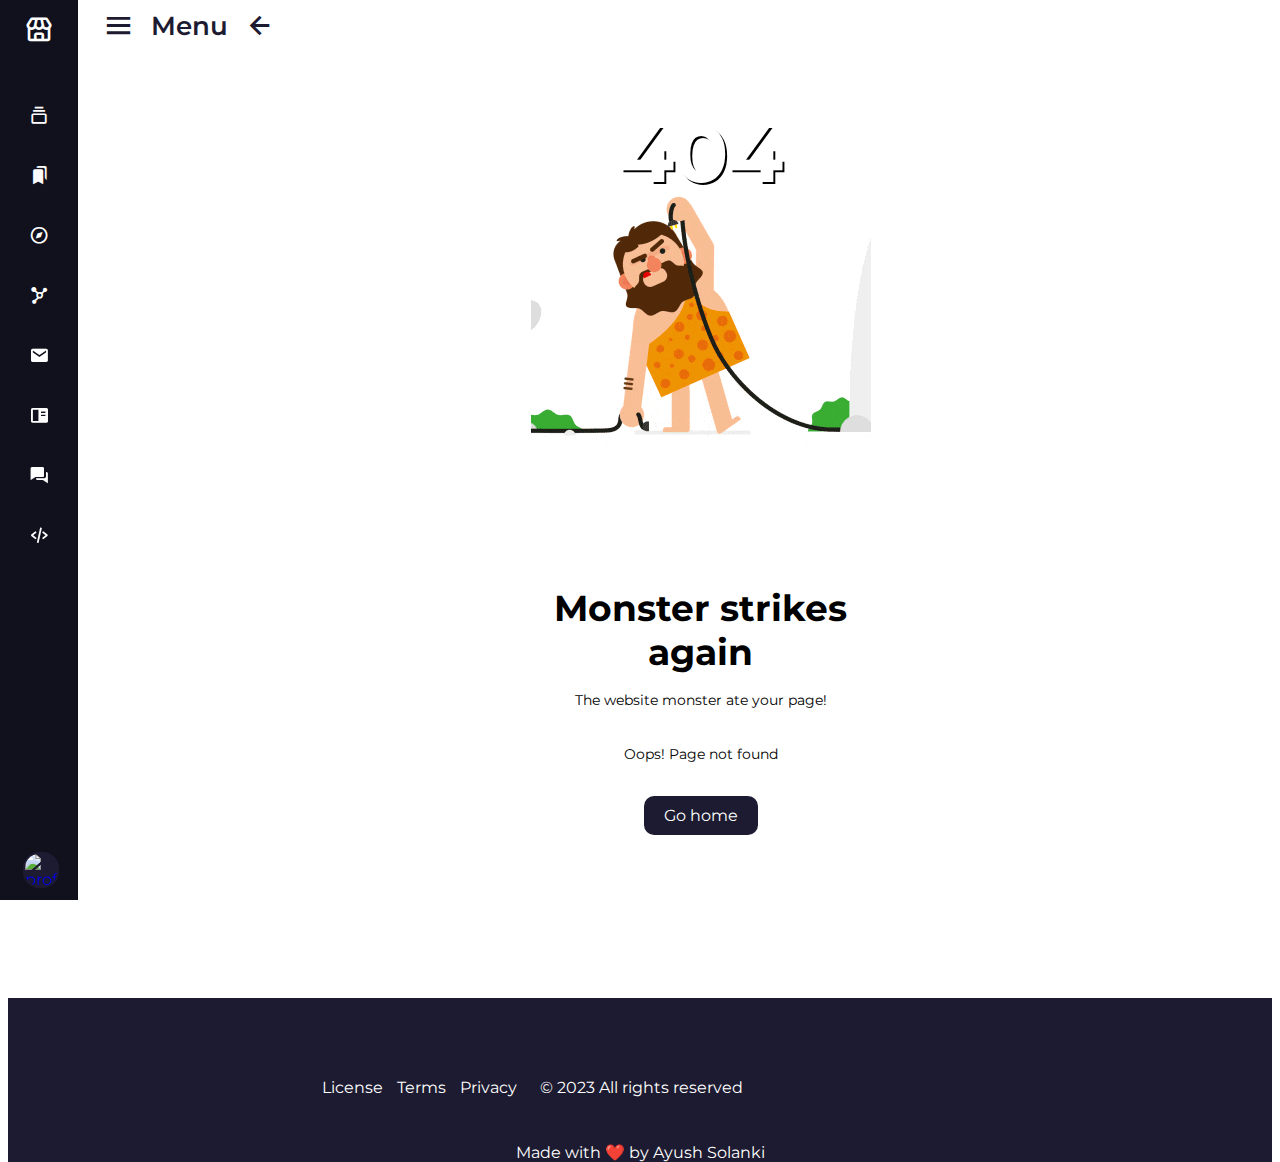
==== commit 54613a64: "Add files via upload" ====
--- a/bookmark/index.html
+++ b/bookmark/index.html
@@ -1,4 +1,4 @@
-<!DOCTYPE html><html lang="en"><head><meta charset="utf-8"><meta content="width=device-width,initial-scale=1" name="viewport"><title>Organize Your Online Life with Our Free Bookmarking Too</title><meta content="DesireStore - Secure and Fast Software, Games, Android APKs, Bookmarker and Link Library" name="title"><meta content="DesireStore offers secure and fast downloads for software, games, Android APKs, and other useful tools like a bookmarking feature and link library. Find everything you need at DesireStore." name="description"><meta content="website" property="og:type"><meta content="https://desirestore.online/" property="og:url"><meta content="DesireStore - Secure and Fast Software, Games, Android APKs, Bookmarker and Link Library" property="og:title"><meta content="DesireStore offers secure and fast downloads for software, games, Android APKs, and other useful tools like a bookmarking feature and link library. Find everything you need at DesireStore." property="og:description"><meta content="https://desirestore.online/og-images/og-home.png" property="og:image"><meta content="summary_large_image" property="twitter:card"><meta content="https://desirestore.online/" property="twitter:url"><meta content="DesireStore - Secure and Fast Software, Games, Android APKs, Bookmarker and Link Library" property="twitter:title"><meta content="DesireStore offers secure and fast downloads for software, games, Android APKs, and other useful tools like a bookmarking feature and link library. Find everything you need at DesireStore." property="twitter:description"><meta content="https://desirestore.online/og-images/og-home.png" property="twitter:image"><link href="https://desirestore.online/" rel="cononical"><meta content="index, follow" name="robots"><meta content="English" name="language"><meta content="15 days" name="revisit-after"><meta content="Ayush Solanki" name="author"><link href="/favicon.ico" rel="icon" type="image/png" media="(prefers-color-scheme:Dark )"><link href="/favicon-white.png" rel="icon" type="image/png" media="(prefers-color-scheme:Light )"><link href="/manifest.json" rel="manifest"><link href="/apple-touch-icon.png" rel="apple-touch-icon" sizes="180x180"><link href="/favicon-32x32.png" rel="icon" type="image/png" sizes="32x32"><link href="/favicon-16x16.png" rel="icon" type="image/png" sizes="16x16"><link href="/site.webmanifest" rel="manifest"><link href="/safari-pinned-tab.svg" rel="mask-icon" color="#5bbad5"><meta content="#2d89ef" name="msapplication-TileColor"><meta content="#0000" name="theme-color"><link href="https://unpkg.com/boxicons@2.0.7/css/boxicons.min.css" rel="stylesheet"><link href="https://cdnjs.cloudflare.com/ajax/libs/font-awesome/5.15.1/css/all.min.css" rel="stylesheet"><link href="/" rel="cononical"><script src="https://pagead2.googlesyndication.com/pagead/managed/js/adsense/m202312070101/show_ads_impl.js?bust=31080065" id="google_shimpl"></script><script src="https://kit.fontawesome.com/8f0470eedb.js" crossorigin="anonymous"></script><style id="fa-v4-font-face" media="all">/*!
+<!DOCTYPE html><html lang="en"><head><meta charset="utf-8"><meta content="width=device-width,initial-scale=1" name="viewport"><title>Organize Your Online Life with Our Free Bookmarking Too</title><meta content="DesireStore - Secure and Fast Software, Games, Android APKs, Bookmarker and Link Library" name="title"><meta content="DesireStore offers secure and fast downloads for software, games, Android APKs, and other useful tools like a bookmarking feature and link library. Find everything you need at DesireStore." name="description"><meta content="website" property="og:type"><meta content="https://desirestore.online/" property="og:url"><meta content="DesireStore - Secure and Fast Software, Games, Android APKs, Bookmarker and Link Library" property="og:title"><meta content="DesireStore offers secure and fast downloads for software, games, Android APKs, and other useful tools like a bookmarking feature and link library. Find everything you need at DesireStore." property="og:description"><meta content="https://desirestore.online/og-images/og-home.png" property="og:image"><meta content="summary_large_image" property="twitter:card"><meta content="https://desirestore.online/" property="twitter:url"><meta content="DesireStore - Secure and Fast Software, Games, Android APKs, Bookmarker and Link Library" property="twitter:title"><meta content="DesireStore offers secure and fast downloads for software, games, Android APKs, and other useful tools like a bookmarking feature and link library. Find everything you need at DesireStore." property="twitter:description"><meta content="https://desirestore.online/og-images/og-home.png" property="twitter:image"><link href="https://desirestore.online/" rel="cononical"><meta content="index, follow" name="robots"><meta content="English" name="language"><meta content="15 days" name="revisit-after"><meta content="Ayush Solanki" name="author"><link href="/favicon.ico" rel="icon" type="image/png" media="(prefers-color-scheme:Dark )"><link href="/favicon-white.png" rel="icon" type="image/png" media="(prefers-color-scheme:Light )"><link href="/manifest.json" rel="manifest"><link href="/apple-touch-icon.png" rel="apple-touch-icon" sizes="180x180"><link href="/favicon-32x32.png" rel="icon" type="image/png" sizes="32x32"><link href="/favicon-16x16.png" rel="icon" type="image/png" sizes="16x16"><link href="/site.webmanifest" rel="manifest"><link href="/safari-pinned-tab.svg" rel="mask-icon" color="#5bbad5"><meta content="#2d89ef" name="msapplication-TileColor"><meta content="#0000" name="theme-color"><link href="https://unpkg.com/boxicons@2.0.7/css/boxicons.min.css" rel="stylesheet"><link href="https://cdnjs.cloudflare.com/ajax/libs/font-awesome/5.15.1/css/all.min.css" rel="stylesheet"><link href="/" rel="cononical"><script src="https://pagead2.googlesyndication.com/pagead/managed/js/adsense/m202312050101/show_ads_impl.js" id="google_shimpl"></script><script src="https://kit.fontawesome.com/8f0470eedb.js" crossorigin="anonymous"></script><style id="fa-v4-font-face" media="all">/*!
  * Font Awesome Free 6.5.1 by @fontawesome - https://fontawesome.com
  * License - https://fontawesome.com/license/free (Icons: CC BY 4.0, Fonts: SIL OFL 1.1, Code: MIT License)
  * Copyright 2023 Fonticons, Inc.
@@ -14,4 +14,4 @@
  * Font Awesome Free 6.5.1 by @fontawesome - https://fontawesome.com
  * License - https://fontawesome.com/license/free (Icons: CC BY 4.0, Fonts: SIL OFL 1.1, Code: MIT License)
  * Copyright 2023 Fonticons, Inc.
- */.fa{font-family:var(--fa-style-family,"Font Awesome 6 Free");font-weight:var(--fa-style,900)}.fa,.fa-brands,.fa-classic,.fa-regular,.fa-sharp,.fa-solid,.fab,.far,.fas{-moz-osx-font-smoothing:grayscale;-webkit-font-smoothing:antialiased;display:var(--fa-display,inline-block);font-style:normal;font-variant:normal;line-height:1;text-rendering:auto}.fa-classic,.fa-regular,.fa-solid,.far,.fas{font-family:"Font Awesome 6 Free"}.fa-brands,.fab{font-family:"Font Awesome 6 Brands"}.fa-1x{font-size:1em}.fa-2x{font-size:2em}.fa-3x{font-size:3em}.fa-4x{font-size:4em}.fa-5x{font-size:5em}.fa-6x{font-size:6em}.fa-7x{font-size:7em}.fa-8x{font-size:8em}.fa-9x{font-size:9em}.fa-10x{font-size:10em}.fa-2xs{font-size:.625em;line-height:.1em;vertical-align:.225em}.fa-xs{font-size:.75em;line-height:.08333em;vertical-align:.125em}.fa-sm{font-size:.875em;line-height:.07143em;vertical-align:.05357em}.fa-lg{font-size:1.25em;line-height:.05em;vertical-align:-.075em}.fa-xl{font-size:1.5em;line-height:.04167em;vertical-align:-.125em}.fa-2xl{font-size:2em;line-height:.03125em;vertical-align:-.1875em}.fa-fw{text-align:center;width:1.25em}.fa-ul{list-style-type:none;margin-left:var(--fa-li-margin,2.5em);padding-left:0}.fa-ul>li{position:relative}.fa-li{left:calc(var(--fa-li-width,2em)*-1);position:absolute;text-align:center;width:var(--fa-li-width,2em);line-height:inherit}.fa-border{border-radius:var(--fa-border-radius,.1em);border:var(--fa-border-width,.08em) var(--fa-border-style,solid) var(--fa-border-color,#eee);padding:var(--fa-border-padding,.2em .25em .15em)}.fa-pull-left{float:left;margin-right:var(--fa-pull-margin,.3em)}.fa-pull-right{float:right;margin-left:var(--fa-pull-margin,.3em)}.fa-beat{-webkit-animation-name:fa-beat;animation-name:fa-beat;-webkit-animation-delay:var(--fa-animation-delay,0s);animation-delay:var(--fa-animation-delay,0s);-webkit-animation-direction:var(--fa-animation-direction,normal);animation-direction:var(--fa-animation-direction,normal);-webkit-animation-duration:var(--fa-animation-duration,1s);animation-duration:var(--fa-animation-duration,1s);-webkit-animation-iteration-count:var(--fa-animation-iteration-count,infinite);animation-iteration-count:var(--fa-animation-iteration-count,infinite);-webkit-animation-timing-function:var(--fa-animation-timing,ease-in-out);animation-timing-function:var(--fa-animation-timing,ease-in-out)}.fa-bounce{-webkit-animation-name:fa-bounce;animation-name:fa-bounce;-webkit-animation-delay:var(--fa-animation-delay,0s);animation-delay:var(--fa-animation-delay,0s);-webkit-animation-direction:var(--fa-animation-direction,normal);animation-direction:var(--fa-animation-direction,normal);-webkit-animation-duration:var(--fa-animation-duration,1s);animation-duration:var(--fa-animation-duration,1s);-webkit-animation-iteration-count:var(--fa-animation-iteration-count,infinite);animation-iteration-count:var(--fa-animation-iteration-count,infinite);-webkit-animation-timing-function:var(--fa-animation-timing,cubic-bezier(.28,.84,.42,1));animation-timing-function:var(--fa-animation-timing,cubic-bezier(.28,.84,.42,1))}.fa-fade{-webkit-animation-name:fa-fade;animation-name:fa-fade;-webkit-animation-iteration-count:var(--fa-animation-iteration-count,infinite);animation-iteration-count:var(--fa-animation-iteration-count,infinite);-webkit-animation-timing-function:var(--fa-animation-timing,cubic-bezier(.4,0,.6,1));animation-timing-function:var(--fa-animation-timing,cubic-bezier(.4,0,.6,1))}.fa-beat-fade,.fa-fade{-webkit-animation-delay:var(--fa-animation-delay,0s);animation-delay:var(--fa-animation-delay,0s);-webkit-animation-direction:var(--fa-animation-direction,normal);animation-direction:var(--fa-animation-direction,normal);-webkit-animation-duration:var(--fa-animation-duration,1s);animation-duration:var(--fa-animation-duration,1s)}.fa-beat-fade{-webkit-animation-name:fa-beat-fade;animation-name:fa-beat-fade;-webkit-animation-iteration-count:var(--fa-animation-iteration-count,infinite);animation-iteration-count:var(--fa-animation-iteration-count,infinite);-webkit-animation-timing-function:var(--fa-animation-timing,cubic-bezier(.4,0,.6,1));animation-timing-function:var(--fa-animation-timing,cubic-bezier(.4,0,.6,1))}.fa-flip{-webkit-animation-name:fa-flip;animation-name:fa-flip;-webkit-animation-delay:var(--fa-animation-delay,0s);animation-delay:var(--fa-animation-delay,0s);-webkit-animation-direction:var(--fa-animation-direction,normal);animation-direction:var(--fa-animation-direction,normal);-webkit-animation-duration:var(--fa-animation-duration,1s);animation-duration:var(--fa-animation-duration,1s);-webkit-animation-iteration-count:var(--fa-animation-iteration-count,infinite);animation-iteration-count:var(--fa-animation-iteration-count,infinite);-webkit-animation-timing-function:var(--fa-animation-timing,ease-in-out);animation-timing-function:var(--fa-animation-timing,ease-in-out)}.fa-shake{-webkit-animation-name:fa-shake;animation-name:fa-shake;-webkit-animation-duration:var(--fa-animation-duration,1s);animation-duration:var(--fa-animation-duration,1s);-webkit-animation-iteration-count:var(--fa-animation-iteration-count,infinite);animation-iteration-count:var(--fa-animation-iteration-count,infinite);-webkit-animation-timing-function:var(--fa-animation-timing,linear);animation-timing-function:var(--fa-animation-timing,linear)}.fa-shake,.fa-spin{-webkit-animation-delay:var(--fa-animation-delay,0s);animation-delay:var(--fa-animation-delay,0s);-webkit-animation-direction:var(--fa-animation-direction,normal);animation-direction:var(--fa-animation-direction,normal)}.fa-spin{-webkit-animation-name:fa-spin;animation-name:fa-spin;-webkit-animation-duration:var(--fa-animation-duration,2s);animation-duration:var(--fa-animation-duration,2s);-webkit-animation-iteration-count:var(--fa-animation-iteration-count,infinite);animation-iteration-count:var(--fa-animation-iteration-count,infinite);-webkit-animation-timing-function:var(--fa-animation-timing,linear);animation-timing-function:var(--fa-animation-timing,linear)}.fa-spin-reverse{--fa-animation-direction:reverse}.fa-pulse,.fa-spin-pulse{-webkit-animation-name:fa-spin;animation-name:fa-spin;-webkit-animation-direction:var(--fa-animation-direction,normal);animation-direction:var(--fa-animation-direction,normal);-webkit-animation-duration:var(--fa-animation-duration,1s);animation-duration:var(--fa-animation-duration,1s);-webkit-animation-iteration-count:var(--fa-animation-iteration-count,infinite);animation-iteration-count:var(--fa-animation-iteration-count,infinite);-webkit-animation-timing-function:var(--fa-animation-timing,steps(8));animation-timing-function:var(--fa-animation-timing,steps(8))}@media (prefers-reduced-motion:reduce){.fa-beat,.fa-beat-fade,.fa-bounce,.fa-fade,.fa-flip,.fa-pulse,.fa-shake,.fa-spin,.fa-spin-pulse{-webkit-animation-delay:-1ms;animation-delay:-1ms;-webkit-animation-duration:1ms;animation-duration:1ms;-webkit-animation-iteration-count:1;animation-iteration-count:1;-webkit-transition-delay:0s;transition-delay:0s;-webkit-transition-duration:0s;transition-duration:0s}}@-webkit-keyframes fa-beat{0%,90%{-webkit-transform:scale(1);transform:scale(1)}45%{-webkit-transform:scale(var(--fa-beat-scale,1.25));transform:scale(var(--fa-beat-scale,1.25))}}@keyframes fa-beat{0%,90%{-webkit-transform:scale(1);transform:scale(1)}45%{-webkit-transform:scale(var(--fa-beat-scale,1.25));transform:scale(var(--fa-beat-scale,1.25))}}@-webkit-keyframes fa-bounce{0%{-webkit-transform:scale(1) translateY(0);transform:scale(1) translateY(0)}10%{-webkit-transform:scale(var(--fa-bounce-start-scale-x,1.1),var(--fa-bounce-start-scale-y,.9)) translateY(0);transform:scale(var(--fa-bounce-start-scale-x,1.1),var(--fa-bounce-start-scale-y,.9)) translateY(0)}30%{-webkit-transform:scale(var(--fa-bounce-jump-scale-x,.9),var(--fa-bounce-jump-scale-y,1.1)) translateY(var(--fa-bounce-height,-.5em));transform:scale(var(--fa-bounce-jump-scale-x,.9),var(--fa-bounce-jump-scale-y,1.1)) translateY(var(--fa-bounce-height,-.5em))}50%{-webkit-transform:scale(var(--fa-bounce-land-scale-x,1.05),var(--fa-bounce-land-scale-y,.95)) translateY(0);transform:scale(var(--fa-bounce-land-scale-x,1.05),var(--fa-bounce-land-scale-y,.95)) translateY(0)}57%{-webkit-transform:scale(1) translateY(var(--fa-bounce-rebound,-.125em));transform:scale(1) translateY(var(--fa-bounce-rebound,-.125em))}64%{-webkit-transform:scale(1) translateY(0);transform:scale(1) translateY(0)}to{-webkit-transform:scale(1) translateY(0);transform:scale(1) translateY(0)}}@keyframes fa-bounce{0%{-webkit-transform:scale(1) translateY(0);transform:scale(1) translateY(0)}10%{-webkit-transform:scale(var(--fa-bounce-start-scale-x,1.1),var(--fa-bounce-start-scale-y,.9)) translateY(0);transform:scale(var(--fa-bounce-start-scale-x,1.1),var(--fa-bounce-start-scale-y,.9)) translateY(0)}30%{-webkit-transform:scale(var(--fa-bounce-jump-scale-x,.9),var(--fa-bounce-jump-scale-y,1.1)) translateY(var(--fa-bounce-height,-.5em));transform:scale(var(--fa-bounce-jump-scale-x,.9),var(--fa-bounce-jump-scale-y,1.1)) translateY(var(--fa-bounce-height,-.5em))}50%{-webkit-transform:scale(var(--fa-bounce-land-scale-x,1.05),var(--fa-bounce-land-scale-y,.95)) translateY(0);transform:scale(var(--fa-bounce-land-scale-x,1.05),var(--fa-bounce-land-scale-y,.95)) translateY(0)}57%{-webkit-transform:scale(1) translateY(var(--fa-bounce-rebound,-.125em));transform:scale(1) translateY(var(--fa-bounce-rebound,-.125em))}64%{-webkit-transform:scale(1) translateY(0);transform:scale(1) translateY(0)}to{-webkit-transform:scale(1) translateY(0);transform:scale(1) translateY(0)}}@-webkit-keyframes fa-fade{50%{opacity:var(--fa-fade-opacity,.4)}}@keyframes fa-fade{50%{opacity:var(--fa-fade-opacity,.4)}}@-webkit-keyframes fa-beat-fade{0%,to{opacity:var(--fa-beat-fade-opacity,.4);-webkit-transform:scale(1);transform:scale(1)}50%{opacity:1;-webkit-transform:scale(var(--fa-beat-fade-scale,1.125));transform:scale(var(--fa-beat-fade-scale,1.125))}}@keyframes fa-beat-fade{0%,to{opacity:var(--fa-beat-fade-opacity,.4);-webkit-transform:scale(1);transform:scale(1)}50%{opacity:1;-webkit-transform:scale(var(--fa-beat-fade-scale,1.125));transform:scale(var(--fa-beat-fade-scale,1.125))}}@-webkit-keyframes fa-flip{50%{-webkit-transform:rotate3d(var(--fa-flip-x,0),var(--fa-flip-y,1),var(--fa-flip-z,0),var(--fa-flip-angle,-180deg));transform:rotate3d(var(--fa-flip-x,0),var(--fa-flip-y,1),var(--fa-flip-z,0),var(--fa-flip-angle,-180deg))}}@keyframes fa-flip{50%{-webkit-transform:rotate3d(var(--fa-flip-x,0),var(--fa-flip-y,1),var(--fa-flip-z,0),var(--fa-flip-angle,-180deg));transform:rotate3d(var(--fa-flip-x,0),var(--fa-flip-y,1),var(--fa-flip-z,0),var(--fa-flip-angle,-180deg))}}@-webkit-keyframes fa-shake{0%{-webkit-transform:rotate(-15deg);transform:rotate(-15deg)}4%{-webkit-transform:rotate(15deg);transform:rotate(15deg)}24%,8%{-webkit-transform:rotate(-18deg);transform:rotate(-18deg)}12%,28%{-webkit-transform:rotate(18deg);transform:rotate(18deg)}16%{-webkit-transform:rotate(-22deg);transform:rotate(-22deg)}20%{-webkit-transform:rotate(22deg);transform:rotate(22deg)}32%{-webkit-transform:rotate(-12deg);transform:rotate(-12deg)}36%{-webkit-transform:rotate(12deg);transform:rotate(12deg)}40%,to{-webkit-transform:rotate(0);transform:rotate(0)}}@keyframes fa-shake{0%{-webkit-transform:rotate(-15deg);transform:rotate(-15deg)}4%{-webkit-transform:rotate(15deg);transform:rotate(15deg)}24%,8%{-webkit-transform:rotate(-18deg);transform:rotate(-18deg)}12%,28%{-webkit-transform:rotate(18deg);transform:rotate(18deg)}16%{-webkit-transform:rotate(-22deg);transform:rotate(-22deg)}20%{-webkit-transform:rotate(22deg);transform:rotate(22deg)}32%{-webkit-transform:rotate(-12deg);transform:rotate(-12deg)}36%{-webkit-transform:rotate(12deg);transform:rotate(12deg)}40%,to{-webkit-transform:rotate(0);transform:rotate(0)}}@-webkit-keyframes fa-spin{0%{-webkit-transform:rotate(0);transform:rotate(0)}to{-webkit-transform:rotate(1turn);transform:rotate(1turn)}}@keyframes fa-spin{0%{-webkit-transform:rotate(0);transform:rotate(0)}to{-webkit-transform:rotate(1turn);transform:rotate(1turn)}}.fa-rotate-90{-webkit-transform:rotate(90deg);transform:rotate(90deg)}.fa-rotate-180{-webkit-transform:rotate(180deg);transform:rotate(180deg)}.fa-rotate-270{-webkit-transform:rotate(270deg);transform:rotate(270deg)}.fa-flip-horizontal{-webkit-transform:scaleX(-1);transform:scaleX(-1)}.fa-flip-vertical{-webkit-transform:scaleY(-1);transform:scaleY(-1)}.fa-flip-both,.fa-flip-horizontal.fa-flip-vertical{-webkit-transform:scale(-1);transform:scale(-1)}.fa-rotate-by{-webkit-transform:rotate(var(--fa-rotate-angle,none));transform:rotate(var(--fa-rotate-angle,none))}.fa-stack{display:inline-block;height:2em;line-height:2em;position:relative;vertical-align:middle;width:2.5em}.fa-stack-1x,.fa-stack-2x{left:0;position:absolute;text-align:center;width:100%;z-index:var(--fa-stack-z-index,auto)}.fa-stack-1x{line-height:inherit}.fa-stack-2x{font-size:2em}.fa-inverse{color:var(--fa-inverse,#fff)}.fa-0:before{content:"\30"}.fa-1:before{content:"\31"}.fa-2:before{content:"\32"}.fa-3:before{content:"\33"}.fa-4:before{content:"\34"}.fa-5:before{content:"\35"}.fa-6:before{content:"\36"}.fa-7:before{content:"\37"}.fa-8:before{content:"\38"}.fa-9:before{content:"\39"}.fa-fill-drip:before{content:"\f576"}.fa-arrows-to-circle:before{content:"\e4bd"}.fa-chevron-circle-right:before,.fa-circle-chevron-right:before{content:"\f138"}.fa-at:before{content:"\40"}.fa-trash-alt:before,.fa-trash-can:before{content:"\f2ed"}.fa-text-height:before{content:"\f034"}.fa-user-times:before,.fa-user-xmark:before{content:"\f235"}.fa-stethoscope:before{content:"\f0f1"}.fa-comment-alt:before,.fa-message:before{content:"\f27a"}.fa-info:before{content:"\f129"}.fa-compress-alt:before,.fa-down-left-and-up-right-to-center:before{content:"\f422"}.fa-explosion:before{content:"\e4e9"}.fa-file-alt:before,.fa-file-lines:before,.fa-file-text:before{content:"\f15c"}.fa-wave-square:before{content:"\f83e"}.fa-ring:before{content:"\f70b"}.fa-building-un:before{content:"\e4d9"}.fa-dice-three:before{content:"\f527"}.fa-calendar-alt:before,.fa-calendar-days:before{content:"\f073"}.fa-anchor-circle-check:before{content:"\e4aa"}.fa-building-circle-arrow-right:before{content:"\e4d1"}.fa-volleyball-ball:before,.fa-volleyball:before{content:"\f45f"}.fa-arrows-up-to-line:before{content:"\e4c2"}.fa-sort-desc:before,.fa-sort-down:before{content:"\f0dd"}.fa-circle-minus:before,.fa-minus-circle:before{content:"\f056"}.fa-door-open:before{content:"\f52b"}.fa-right-from-bracket:before,.fa-sign-out-alt:before{content:"\f2f5"}.fa-atom:before{content:"\f5d2"}.fa-soap:before{content:"\e06e"}.fa-heart-music-camera-bolt:before,.fa-icons:before{content:"\f86d"}.fa-microphone-alt-slash:before,.fa-microphone-lines-slash:before{content:"\f539"}.fa-bridge-circle-check:before{content:"\e4c9"}.fa-pump-medical:before{content:"\e06a"}.fa-fingerprint:before{content:"\f577"}.fa-hand-point-right:before{content:"\f0a4"}.fa-magnifying-glass-location:before,.fa-search-location:before{content:"\f689"}.fa-forward-step:before,.fa-step-forward:before{content:"\f051"}.fa-face-smile-beam:before,.fa-smile-beam:before{content:"\f5b8"}.fa-flag-checkered:before{content:"\f11e"}.fa-football-ball:before,.fa-football:before{content:"\f44e"}.fa-school-circle-exclamation:before{content:"\e56c"}.fa-crop:before{content:"\f125"}.fa-angle-double-down:before,.fa-angles-down:before{content:"\f103"}.fa-users-rectangle:before{content:"\e594"}.fa-people-roof:before{content:"\e537"}.fa-people-line:before{content:"\e534"}.fa-beer-mug-empty:before,.fa-beer:before{content:"\f0fc"}.fa-diagram-predecessor:before{content:"\e477"}.fa-arrow-up-long:before,.fa-long-arrow-up:before{content:"\f176"}.fa-burn:before,.fa-fire-flame-simple:before{content:"\f46a"}.fa-male:before,.fa-person:before{content:"\f183"}.fa-laptop:before{content:"\f109"}.fa-file-csv:before{content:"\f6dd"}.fa-menorah:before{content:"\f676"}.fa-truck-plane:before{content:"\e58f"}.fa-record-vinyl:before{content:"\f8d9"}.fa-face-grin-stars:before,.fa-grin-stars:before{content:"\f587"}.fa-bong:before{content:"\f55c"}.fa-pastafarianism:before,.fa-spaghetti-monster-flying:before{content:"\f67b"}.fa-arrow-down-up-across-line:before{content:"\e4af"}.fa-spoon:before,.fa-utensil-spoon:before{content:"\f2e5"}.fa-jar-wheat:before{content:"\e517"}.fa-envelopes-bulk:before,.fa-mail-bulk:before{content:"\f674"}.fa-file-circle-exclamation:before{content:"\e4eb"}.fa-circle-h:before,.fa-hospital-symbol:before{content:"\f47e"}.fa-pager:before{content:"\f815"}.fa-address-book:before,.fa-contact-book:before{content:"\f2b9"}.fa-strikethrough:before{content:"\f0cc"}.fa-k:before{content:"\4b"}.fa-landmark-flag:before{content:"\e51c"}.fa-pencil-alt:before,.fa-pencil:before{content:"\f303"}.fa-backward:before{content:"\f04a"}.fa-caret-right:before{content:"\f0da"}.fa-comments:before{content:"\f086"}.fa-file-clipboard:before,.fa-paste:before{content:"\f0ea"}.fa-code-pull-request:before{content:"\e13c"}.fa-clipboard-list:before{content:"\f46d"}.fa-truck-loading:before,.fa-truck-ramp-box:before{content:"\f4de"}.fa-user-check:before{content:"\f4fc"}.fa-vial-virus:before{content:"\e597"}.fa-sheet-plastic:before{content:"\e571"}.fa-blog:before{content:"\f781"}.fa-user-ninja:before{content:"\f504"}.fa-person-arrow-up-from-line:before{content:"\e539"}.fa-scroll-torah:before,.fa-torah:before{content:"\f6a0"}.fa-broom-ball:before,.fa-quidditch-broom-ball:before,.fa-quidditch:before{content:"\f458"}.fa-toggle-off:before{content:"\f204"}.fa-archive:before,.fa-box-archive:before{content:"\f187"}.fa-person-drowning:before{content:"\e545"}.fa-arrow-down-9-1:before,.fa-sort-numeric-desc:before,.fa-sort-numeric-down-alt:before{content:"\f886"}.fa-face-grin-tongue-squint:before,.fa-grin-tongue-squint:before{content:"\f58a"}.fa-spray-can:before{content:"\f5bd"}.fa-truck-monster:before{content:"\f63b"}.fa-w:before{content:"\57"}.fa-earth-africa:before,.fa-globe-africa:before{content:"\f57c"}.fa-rainbow:before{content:"\f75b"}.fa-circle-notch:before{content:"\f1ce"}.fa-tablet-alt:before,.fa-tablet-screen-button:before{content:"\f3fa"}.fa-paw:before{content:"\f1b0"}.fa-cloud:before{content:"\f0c2"}.fa-trowel-bricks:before{content:"\e58a"}.fa-face-flushed:before,.fa-flushed:before{content:"\f579"}.fa-hospital-user:before{content:"\f80d"}.fa-tent-arrow-left-right:before{content:"\e57f"}.fa-gavel:before,.fa-legal:before{content:"\f0e3"}.fa-binoculars:before{content:"\f1e5"}.fa-microphone-slash:before{content:"\f131"}.fa-box-tissue:before{content:"\e05b"}.fa-motorcycle:before{content:"\f21c"}.fa-bell-concierge:before,.fa-concierge-bell:before{content:"\f562"}.fa-pen-ruler:before,.fa-pencil-ruler:before{content:"\f5ae"}.fa-people-arrows-left-right:before,.fa-people-arrows:before{content:"\e068"}.fa-mars-and-venus-burst:before{content:"\e523"}.fa-caret-square-right:before,.fa-square-caret-right:before{content:"\f152"}.fa-cut:before,.fa-scissors:before{content:"\f0c4"}.fa-sun-plant-wilt:before{content:"\e57a"}.fa-toilets-portable:before{content:"\e584"}.fa-hockey-puck:before{content:"\f453"}.fa-table:before{content:"\f0ce"}.fa-magnifying-glass-arrow-right:before{content:"\e521"}.fa-digital-tachograph:before,.fa-tachograph-digital:before{content:"\f566"}.fa-users-slash:before{content:"\e073"}.fa-clover:before{content:"\e139"}.fa-mail-reply:before,.fa-reply:before{content:"\f3e5"}.fa-star-and-crescent:before{content:"\f699"}.fa-house-fire:before{content:"\e50c"}.fa-minus-square:before,.fa-square-minus:before{content:"\f146"}.fa-helicopter:before{content:"\f533"}.fa-compass:before{content:"\f14e"}.fa-caret-square-down:before,.fa-square-caret-down:before{content:"\f150"}.fa-file-circle-question:before{content:"\e4ef"}.fa-laptop-code:before{content:"\f5fc"}.fa-swatchbook:before{content:"\f5c3"}.fa-prescription-bottle:before{content:"\f485"}.fa-bars:before,.fa-navicon:before{content:"\f0c9"}.fa-people-group:before{content:"\e533"}.fa-hourglass-3:before,.fa-hourglass-end:before{content:"\f253"}.fa-heart-broken:before,.fa-heart-crack:before{content:"\f7a9"}.fa-external-link-square-alt:before,.fa-square-up-right:before{content:"\f360"}.fa-face-kiss-beam:before,.fa-kiss-beam:before{content:"\f597"}.fa-film:before{content:"\f008"}.fa-ruler-horizontal:before{content:"\f547"}.fa-people-robbery:before{content:"\e536"}.fa-lightbulb:before{content:"\f0eb"}.fa-caret-left:before{content:"\f0d9"}.fa-circle-exclamation:before,.fa-exclamation-circle:before{content:"\f06a"}.fa-school-circle-xmark:before{content:"\e56d"}.fa-arrow-right-from-bracket:before,.fa-sign-out:before{content:"\f08b"}.fa-chevron-circle-down:before,.fa-circle-chevron-down:before{content:"\f13a"}.fa-unlock-alt:before,.fa-unlock-keyhole:before{content:"\f13e"}.fa-cloud-showers-heavy:before{content:"\f740"}.fa-headphones-alt:before,.fa-headphones-simple:before{content:"\f58f"}.fa-sitemap:before{content:"\f0e8"}.fa-circle-dollar-to-slot:before,.fa-donate:before{content:"\f4b9"}.fa-memory:before{content:"\f538"}.fa-road-spikes:before{content:"\e568"}.fa-fire-burner:before{content:"\e4f1"}.fa-flag:before{content:"\f024"}.fa-hanukiah:before{content:"\f6e6"}.fa-feather:before{content:"\f52d"}.fa-volume-down:before,.fa-volume-low:before{content:"\f027"}.fa-comment-slash:before{content:"\f4b3"}.fa-cloud-sun-rain:before{content:"\f743"}.fa-compress:before{content:"\f066"}.fa-wheat-alt:before,.fa-wheat-awn:before{content:"\e2cd"}.fa-ankh:before{content:"\f644"}.fa-hands-holding-child:before{content:"\e4fa"}.fa-asterisk:before{content:"\2a"}.fa-check-square:before,.fa-square-check:before{content:"\f14a"}.fa-peseta-sign:before{content:"\e221"}.fa-header:before,.fa-heading:before{content:"\f1dc"}.fa-ghost:before{content:"\f6e2"}.fa-list-squares:before,.fa-list:before{content:"\f03a"}.fa-phone-square-alt:before,.fa-square-phone-flip:before{content:"\f87b"}.fa-cart-plus:before{content:"\f217"}.fa-gamepad:before{content:"\f11b"}.fa-circle-dot:before,.fa-dot-circle:before{content:"\f192"}.fa-dizzy:before,.fa-face-dizzy:before{content:"\f567"}.fa-egg:before{content:"\f7fb"}.fa-house-medical-circle-xmark:before{content:"\e513"}.fa-campground:before{content:"\f6bb"}.fa-folder-plus:before{content:"\f65e"}.fa-futbol-ball:before,.fa-futbol:before,.fa-soccer-ball:before{content:"\f1e3"}.fa-paint-brush:before,.fa-paintbrush:before{content:"\f1fc"}.fa-lock:before{content:"\f023"}.fa-gas-pump:before{content:"\f52f"}.fa-hot-tub-person:before,.fa-hot-tub:before{content:"\f593"}.fa-map-location:before,.fa-map-marked:before{content:"\f59f"}.fa-house-flood-water:before{content:"\e50e"}.fa-tree:before{content:"\f1bb"}.fa-bridge-lock:before{content:"\e4cc"}.fa-sack-dollar:before{content:"\f81d"}.fa-edit:before,.fa-pen-to-square:before{content:"\f044"}.fa-car-side:before{content:"\f5e4"}.fa-share-alt:before,.fa-share-nodes:before{content:"\f1e0"}.fa-heart-circle-minus:before{content:"\e4ff"}.fa-hourglass-2:before,.fa-hourglass-half:before{content:"\f252"}.fa-microscope:before{content:"\f610"}.fa-sink:before{content:"\e06d"}.fa-bag-shopping:before,.fa-shopping-bag:before{content:"\f290"}.fa-arrow-down-z-a:before,.fa-sort-alpha-desc:before,.fa-sort-alpha-down-alt:before{content:"\f881"}.fa-mitten:before{content:"\f7b5"}.fa-person-rays:before{content:"\e54d"}.fa-users:before{content:"\f0c0"}.fa-eye-slash:before{content:"\f070"}.fa-flask-vial:before{content:"\e4f3"}.fa-hand-paper:before,.fa-hand:before{content:"\f256"}.fa-om:before{content:"\f679"}.fa-worm:before{content:"\e599"}.fa-house-circle-xmark:before{content:"\e50b"}.fa-plug:before{content:"\f1e6"}.fa-chevron-up:before{content:"\f077"}.fa-hand-spock:before{content:"\f259"}.fa-stopwatch:before{content:"\f2f2"}.fa-face-kiss:before,.fa-kiss:before{content:"\f596"}.fa-bridge-circle-xmark:before{content:"\e4cb"}.fa-face-grin-tongue:before,.fa-grin-tongue:before{content:"\f589"}.fa-chess-bishop:before{content:"\f43a"}.fa-face-grin-wink:before,.fa-grin-wink:before{content:"\f58c"}.fa-deaf:before,.fa-deafness:before,.fa-ear-deaf:before,.fa-hard-of-hearing:before{content:"\f2a4"}.fa-road-circle-check:before{content:"\e564"}.fa-dice-five:before{content:"\f523"}.fa-rss-square:before,.fa-square-rss:before{content:"\f143"}.fa-land-mine-on:before{content:"\e51b"}.fa-i-cursor:before{content:"\f246"}.fa-stamp:before{content:"\f5bf"}.fa-stairs:before{content:"\e289"}.fa-i:before{content:"\49"}.fa-hryvnia-sign:before,.fa-hryvnia:before{content:"\f6f2"}.fa-pills:before{content:"\f484"}.fa-face-grin-wide:before,.fa-grin-alt:before{content:"\f581"}.fa-tooth:before{content:"\f5c9"}.fa-v:before{content:"\56"}.fa-bangladeshi-taka-sign:before{content:"\e2e6"}.fa-bicycle:before{content:"\f206"}.fa-rod-asclepius:before,.fa-rod-snake:before,.fa-staff-aesculapius:before,.fa-staff-snake:before{content:"\e579"}.fa-head-side-cough-slash:before{content:"\e062"}.fa-ambulance:before,.fa-truck-medical:before{content:"\f0f9"}.fa-wheat-awn-circle-exclamation:before{content:"\e598"}.fa-snowman:before{content:"\f7d0"}.fa-mortar-pestle:before{content:"\f5a7"}.fa-road-barrier:before{content:"\e562"}.fa-school:before{content:"\f549"}.fa-igloo:before{content:"\f7ae"}.fa-joint:before{content:"\f595"}.fa-angle-right:before{content:"\f105"}.fa-horse:before{content:"\f6f0"}.fa-q:before{content:"\51"}.fa-g:before{content:"\47"}.fa-notes-medical:before{content:"\f481"}.fa-temperature-2:before,.fa-temperature-half:before,.fa-thermometer-2:before,.fa-thermometer-half:before{content:"\f2c9"}.fa-dong-sign:before{content:"\e169"}.fa-capsules:before{content:"\f46b"}.fa-poo-bolt:before,.fa-poo-storm:before{content:"\f75a"}.fa-face-frown-open:before,.fa-frown-open:before{content:"\f57a"}.fa-hand-point-up:before{content:"\f0a6"}.fa-money-bill:before{content:"\f0d6"}.fa-bookmark:before{content:"\f02e"}.fa-align-justify:before{content:"\f039"}.fa-umbrella-beach:before{content:"\f5ca"}.fa-helmet-un:before{content:"\e503"}.fa-bullseye:before{content:"\f140"}.fa-bacon:before{content:"\f7e5"}.fa-hand-point-down:before{content:"\f0a7"}.fa-arrow-up-from-bracket:before{content:"\e09a"}.fa-folder-blank:before,.fa-folder:before{content:"\f07b"}.fa-file-medical-alt:before,.fa-file-waveform:before{content:"\f478"}.fa-radiation:before{content:"\f7b9"}.fa-chart-simple:before{content:"\e473"}.fa-mars-stroke:before{content:"\f229"}.fa-vial:before{content:"\f492"}.fa-dashboard:before,.fa-gauge-med:before,.fa-gauge:before,.fa-tachometer-alt-average:before{content:"\f624"}.fa-magic-wand-sparkles:before,.fa-wand-magic-sparkles:before{content:"\e2ca"}.fa-e:before{content:"\45"}.fa-pen-alt:before,.fa-pen-clip:before{content:"\f305"}.fa-bridge-circle-exclamation:before{content:"\e4ca"}.fa-user:before{content:"\f007"}.fa-school-circle-check:before{content:"\e56b"}.fa-dumpster:before{content:"\f793"}.fa-shuttle-van:before,.fa-van-shuttle:before{content:"\f5b6"}.fa-building-user:before{content:"\e4da"}.fa-caret-square-left:before,.fa-square-caret-left:before{content:"\f191"}.fa-highlighter:before{content:"\f591"}.fa-key:before{content:"\f084"}.fa-bullhorn:before{content:"\f0a1"}.fa-globe:before{content:"\f0ac"}.fa-synagogue:before{content:"\f69b"}.fa-person-half-dress:before{content:"\e548"}.fa-road-bridge:before{content:"\e563"}.fa-location-arrow:before{content:"\f124"}.fa-c:before{content:"\43"}.fa-tablet-button:before{content:"\f10a"}.fa-building-lock:before{content:"\e4d6"}.fa-pizza-slice:before{content:"\f818"}.fa-money-bill-wave:before{content:"\f53a"}.fa-area-chart:before,.fa-chart-area:before{content:"\f1fe"}.fa-house-flag:before{content:"\e50d"}.fa-person-circle-minus:before{content:"\e540"}.fa-ban:before,.fa-cancel:before{content:"\f05e"}.fa-camera-rotate:before{content:"\e0d8"}.fa-air-freshener:before,.fa-spray-can-sparkles:before{content:"\f5d0"}.fa-star:before{content:"\f005"}.fa-repeat:before{content:"\f363"}.fa-cross:before{content:"\f654"}.fa-box:before{content:"\f466"}.fa-venus-mars:before{content:"\f228"}.fa-arrow-pointer:before,.fa-mouse-pointer:before{content:"\f245"}.fa-expand-arrows-alt:before,.fa-maximize:before{content:"\f31e"}.fa-charging-station:before{content:"\f5e7"}.fa-shapes:before,.fa-triangle-circle-square:before{content:"\f61f"}.fa-random:before,.fa-shuffle:before{content:"\f074"}.fa-person-running:before,.fa-running:before{content:"\f70c"}.fa-mobile-retro:before{content:"\e527"}.fa-grip-lines-vertical:before{content:"\f7a5"}.fa-spider:before{content:"\f717"}.fa-hands-bound:before{content:"\e4f9"}.fa-file-invoice-dollar:before{content:"\f571"}.fa-plane-circle-exclamation:before{content:"\e556"}.fa-x-ray:before{content:"\f497"}.fa-spell-check:before{content:"\f891"}.fa-slash:before{content:"\f715"}.fa-computer-mouse:before,.fa-mouse:before{content:"\f8cc"}.fa-arrow-right-to-bracket:before,.fa-sign-in:before{content:"\f090"}.fa-shop-slash:before,.fa-store-alt-slash:before{content:"\e070"}.fa-server:before{content:"\f233"}.fa-virus-covid-slash:before{content:"\e4a9"}.fa-shop-lock:before{content:"\e4a5"}.fa-hourglass-1:before,.fa-hourglass-start:before{content:"\f251"}.fa-blender-phone:before{content:"\f6b6"}.fa-building-wheat:before{content:"\e4db"}.fa-person-breastfeeding:before{content:"\e53a"}.fa-right-to-bracket:before,.fa-sign-in-alt:before{content:"\f2f6"}.fa-venus:before{content:"\f221"}.fa-passport:before{content:"\f5ab"}.fa-heart-pulse:before,.fa-heartbeat:before{content:"\f21e"}.fa-people-carry-box:before,.fa-people-carry:before{content:"\f4ce"}.fa-temperature-high:before{content:"\f769"}.fa-microchip:before{content:"\f2db"}.fa-crown:before{content:"\f521"}.fa-weight-hanging:before{content:"\f5cd"}.fa-xmarks-lines:before{content:"\e59a"}.fa-file-prescription:before{content:"\f572"}.fa-weight-scale:before,.fa-weight:before{content:"\f496"}.fa-user-friends:before,.fa-user-group:before{content:"\f500"}.fa-arrow-up-a-z:before,.fa-sort-alpha-up:before{content:"\f15e"}.fa-chess-knight:before{content:"\f441"}.fa-face-laugh-squint:before,.fa-laugh-squint:before{content:"\f59b"}.fa-wheelchair:before{content:"\f193"}.fa-arrow-circle-up:before,.fa-circle-arrow-up:before{content:"\f0aa"}.fa-toggle-on:before{content:"\f205"}.fa-person-walking:before,.fa-walking:before{content:"\f554"}.fa-l:before{content:"\4c"}.fa-fire:before{content:"\f06d"}.fa-bed-pulse:before,.fa-procedures:before{content:"\f487"}.fa-shuttle-space:before,.fa-space-shuttle:before{content:"\f197"}.fa-face-laugh:before,.fa-laugh:before{content:"\f599"}.fa-folder-open:before{content:"\f07c"}.fa-heart-circle-plus:before{content:"\e500"}.fa-code-fork:before{content:"\e13b"}.fa-city:before{content:"\f64f"}.fa-microphone-alt:before,.fa-microphone-lines:before{content:"\f3c9"}.fa-pepper-hot:before{content:"\f816"}.fa-unlock:before{content:"\f09c"}.fa-colon-sign:before{content:"\e140"}.fa-headset:before{content:"\f590"}.fa-store-slash:before{content:"\e071"}.fa-road-circle-xmark:before{content:"\e566"}.fa-user-minus:before{content:"\f503"}.fa-mars-stroke-up:before,.fa-mars-stroke-v:before{content:"\f22a"}.fa-champagne-glasses:before,.fa-glass-cheers:before{content:"\f79f"}.fa-clipboard:before{content:"\f328"}.fa-house-circle-exclamation:before{content:"\e50a"}.fa-file-arrow-up:before,.fa-file-upload:before{content:"\f574"}.fa-wifi-3:before,.fa-wifi-strong:before,.fa-wifi:before{content:"\f1eb"}.fa-bath:before,.fa-bathtub:before{content:"\f2cd"}.fa-underline:before{content:"\f0cd"}.fa-user-edit:before,.fa-user-pen:before{content:"\f4ff"}.fa-signature:before{content:"\f5b7"}.fa-stroopwafel:before{content:"\f551"}.fa-bold:before{content:"\f032"}.fa-anchor-lock:before{content:"\e4ad"}.fa-building-ngo:before{content:"\e4d7"}.fa-manat-sign:before{content:"\e1d5"}.fa-not-equal:before{content:"\f53e"}.fa-border-style:before,.fa-border-top-left:before{content:"\f853"}.fa-map-location-dot:before,.fa-map-marked-alt:before{content:"\f5a0"}.fa-jedi:before{content:"\f669"}.fa-poll:before,.fa-square-poll-vertical:before{content:"\f681"}.fa-mug-hot:before{content:"\f7b6"}.fa-battery-car:before,.fa-car-battery:before{content:"\f5df"}.fa-gift:before{content:"\f06b"}.fa-dice-two:before{content:"\f528"}.fa-chess-queen:before{content:"\f445"}.fa-glasses:before{content:"\f530"}.fa-chess-board:before{content:"\f43c"}.fa-building-circle-check:before{content:"\e4d2"}.fa-person-chalkboard:before{content:"\e53d"}.fa-mars-stroke-h:before,.fa-mars-stroke-right:before{content:"\f22b"}.fa-hand-back-fist:before,.fa-hand-rock:before{content:"\f255"}.fa-caret-square-up:before,.fa-square-caret-up:before{content:"\f151"}.fa-cloud-showers-water:before{content:"\e4e4"}.fa-bar-chart:before,.fa-chart-bar:before{content:"\f080"}.fa-hands-bubbles:before,.fa-hands-wash:before{content:"\e05e"}.fa-less-than-equal:before{content:"\f537"}.fa-train:before{content:"\f238"}.fa-eye-low-vision:before,.fa-low-vision:before{content:"\f2a8"}.fa-crow:before{content:"\f520"}.fa-sailboat:before{content:"\e445"}.fa-window-restore:before{content:"\f2d2"}.fa-plus-square:before,.fa-square-plus:before{content:"\f0fe"}.fa-torii-gate:before{content:"\f6a1"}.fa-frog:before{content:"\f52e"}.fa-bucket:before{content:"\e4cf"}.fa-image:before{content:"\f03e"}.fa-microphone:before{content:"\f130"}.fa-cow:before{content:"\f6c8"}.fa-caret-up:before{content:"\f0d8"}.fa-screwdriver:before{content:"\f54a"}.fa-folder-closed:before{content:"\e185"}.fa-house-tsunami:before{content:"\e515"}.fa-square-nfi:before{content:"\e576"}.fa-arrow-up-from-ground-water:before{content:"\e4b5"}.fa-glass-martini-alt:before,.fa-martini-glass:before{content:"\f57b"}.fa-rotate-back:before,.fa-rotate-backward:before,.fa-rotate-left:before,.fa-undo-alt:before{content:"\f2ea"}.fa-columns:before,.fa-table-columns:before{content:"\f0db"}.fa-lemon:before{content:"\f094"}.fa-head-side-mask:before{content:"\e063"}.fa-handshake:before{content:"\f2b5"}.fa-gem:before{content:"\f3a5"}.fa-dolly-box:before,.fa-dolly:before{content:"\f472"}.fa-smoking:before{content:"\f48d"}.fa-compress-arrows-alt:before,.fa-minimize:before{content:"\f78c"}.fa-monument:before{content:"\f5a6"}.fa-snowplow:before{content:"\f7d2"}.fa-angle-double-right:before,.fa-angles-right:before{content:"\f101"}.fa-cannabis:before{content:"\f55f"}.fa-circle-play:before,.fa-play-circle:before{content:"\f144"}.fa-tablets:before{content:"\f490"}.fa-ethernet:before{content:"\f796"}.fa-eur:before,.fa-euro-sign:before,.fa-euro:before{content:"\f153"}.fa-chair:before{content:"\f6c0"}.fa-check-circle:before,.fa-circle-check:before{content:"\f058"}.fa-circle-stop:before,.fa-stop-circle:before{content:"\f28d"}.fa-compass-drafting:before,.fa-drafting-compass:before{content:"\f568"}.fa-plate-wheat:before{content:"\e55a"}.fa-icicles:before{content:"\f7ad"}.fa-person-shelter:before{content:"\e54f"}.fa-neuter:before{content:"\f22c"}.fa-id-badge:before{content:"\f2c1"}.fa-marker:before{content:"\f5a1"}.fa-face-laugh-beam:before,.fa-laugh-beam:before{content:"\f59a"}.fa-helicopter-symbol:before{content:"\e502"}.fa-universal-access:before{content:"\f29a"}.fa-chevron-circle-up:before,.fa-circle-chevron-up:before{content:"\f139"}.fa-lari-sign:before{content:"\e1c8"}.fa-volcano:before{content:"\f770"}.fa-person-walking-dashed-line-arrow-right:before{content:"\e553"}.fa-gbp:before,.fa-pound-sign:before,.fa-sterling-sign:before{content:"\f154"}.fa-viruses:before{content:"\e076"}.fa-square-person-confined:before{content:"\e577"}.fa-user-tie:before{content:"\f508"}.fa-arrow-down-long:before,.fa-long-arrow-down:before{content:"\f175"}.fa-tent-arrow-down-to-line:before{content:"\e57e"}.fa-certificate:before{content:"\f0a3"}.fa-mail-reply-all:before,.fa-reply-all:before{content:"\f122"}.fa-suitcase:before{content:"\f0f2"}.fa-person-skating:before,.fa-skating:before{content:"\f7c5"}.fa-filter-circle-dollar:before,.fa-funnel-dollar:before{content:"\f662"}.fa-camera-retro:before{content:"\f083"}.fa-arrow-circle-down:before,.fa-circle-arrow-down:before{content:"\f0ab"}.fa-arrow-right-to-file:before,.fa-file-import:before{content:"\f56f"}.fa-external-link-square:before,.fa-square-arrow-up-right:before{content:"\f14c"}.fa-box-open:before{content:"\f49e"}.fa-scroll:before{content:"\f70e"}.fa-spa:before{content:"\f5bb"}.fa-location-pin-lock:before{content:"\e51f"}.fa-pause:before{content:"\f04c"}.fa-hill-avalanche:before{content:"\e507"}.fa-temperature-0:before,.fa-temperature-empty:before,.fa-thermometer-0:before,.fa-thermometer-empty:before{content:"\f2cb"}.fa-bomb:before{content:"\f1e2"}.fa-registered:before{content:"\f25d"}.fa-address-card:before,.fa-contact-card:before,.fa-vcard:before{content:"\f2bb"}.fa-balance-scale-right:before,.fa-scale-unbalanced-flip:before{content:"\f516"}.fa-subscript:before{content:"\f12c"}.fa-diamond-turn-right:before,.fa-directions:before{content:"\f5eb"}.fa-burst:before{content:"\e4dc"}.fa-house-laptop:before,.fa-laptop-house:before{content:"\e066"}.fa-face-tired:before,.fa-tired:before{content:"\f5c8"}.fa-money-bills:before{content:"\e1f3"}.fa-smog:before{content:"\f75f"}.fa-crutch:before{content:"\f7f7"}.fa-cloud-arrow-up:before,.fa-cloud-upload-alt:before,.fa-cloud-upload:before{content:"\f0ee"}.fa-palette:before{content:"\f53f"}.fa-arrows-turn-right:before{content:"\e4c0"}.fa-vest:before{content:"\e085"}.fa-ferry:before{content:"\e4ea"}.fa-arrows-down-to-people:before{content:"\e4b9"}.fa-seedling:before,.fa-sprout:before{content:"\f4d8"}.fa-arrows-alt-h:before,.fa-left-right:before{content:"\f337"}.fa-boxes-packing:before{content:"\e4c7"}.fa-arrow-circle-left:before,.fa-circle-arrow-left:before{content:"\f0a8"}.fa-group-arrows-rotate:before{content:"\e4f6"}.fa-bowl-food:before{content:"\e4c6"}.fa-candy-cane:before{content:"\f786"}.fa-arrow-down-wide-short:before,.fa-sort-amount-asc:before,.fa-sort-amount-down:before{content:"\f160"}.fa-cloud-bolt:before,.fa-thunderstorm:before{content:"\f76c"}.fa-remove-format:before,.fa-text-slash:before{content:"\f87d"}.fa-face-smile-wink:before,.fa-smile-wink:before{content:"\f4da"}.fa-file-word:before{content:"\f1c2"}.fa-file-powerpoint:before{content:"\f1c4"}.fa-arrows-h:before,.fa-arrows-left-right:before{content:"\f07e"}.fa-house-lock:before{content:"\e510"}.fa-cloud-arrow-down:before,.fa-cloud-download-alt:before,.fa-cloud-download:before{content:"\f0ed"}.fa-children:before{content:"\e4e1"}.fa-blackboard:before,.fa-chalkboard:before{content:"\f51b"}.fa-user-alt-slash:before,.fa-user-large-slash:before{content:"\f4fa"}.fa-envelope-open:before{content:"\f2b6"}.fa-handshake-alt-slash:before,.fa-handshake-simple-slash:before{content:"\e05f"}.fa-mattress-pillow:before{content:"\e525"}.fa-guarani-sign:before{content:"\e19a"}.fa-arrows-rotate:before,.fa-refresh:before,.fa-sync:before{content:"\f021"}.fa-fire-extinguisher:before{content:"\f134"}.fa-cruzeiro-sign:before{content:"\e152"}.fa-greater-than-equal:before{content:"\f532"}.fa-shield-alt:before,.fa-shield-halved:before{content:"\f3ed"}.fa-atlas:before,.fa-book-atlas:before{content:"\f558"}.fa-virus:before{content:"\e074"}.fa-envelope-circle-check:before{content:"\e4e8"}.fa-layer-group:before{content:"\f5fd"}.fa-arrows-to-dot:before{content:"\e4be"}.fa-archway:before{content:"\f557"}.fa-heart-circle-check:before{content:"\e4fd"}.fa-house-chimney-crack:before,.fa-house-damage:before{content:"\f6f1"}.fa-file-archive:before,.fa-file-zipper:before{content:"\f1c6"}.fa-square:before{content:"\f0c8"}.fa-glass-martini:before,.fa-martini-glass-empty:before{content:"\f000"}.fa-couch:before{content:"\f4b8"}.fa-cedi-sign:before{content:"\e0df"}.fa-italic:before{content:"\f033"}.fa-church:before{content:"\f51d"}.fa-comments-dollar:before{content:"\f653"}.fa-democrat:before{content:"\f747"}.fa-z:before{content:"\5a"}.fa-person-skiing:before,.fa-skiing:before{content:"\f7c9"}.fa-road-lock:before{content:"\e567"}.fa-a:before{content:"\41"}.fa-temperature-arrow-down:before,.fa-temperature-down:before{content:"\e03f"}.fa-feather-alt:before,.fa-feather-pointed:before{content:"\f56b"}.fa-p:before{content:"\50"}.fa-snowflake:before{content:"\f2dc"}.fa-newspaper:before{content:"\f1ea"}.fa-ad:before,.fa-rectangle-ad:before{content:"\f641"}.fa-arrow-circle-right:before,.fa-circle-arrow-right:before{content:"\f0a9"}.fa-filter-circle-xmark:before{content:"\e17b"}.fa-locust:before{content:"\e520"}.fa-sort:before,.fa-unsorted:before{content:"\f0dc"}.fa-list-1-2:before,.fa-list-numeric:before,.fa-list-ol:before{content:"\f0cb"}.fa-person-dress-burst:before{content:"\e544"}.fa-money-check-alt:before,.fa-money-check-dollar:before{content:"\f53d"}.fa-vector-square:before{content:"\f5cb"}.fa-bread-slice:before{content:"\f7ec"}.fa-language:before{content:"\f1ab"}.fa-face-kiss-wink-heart:before,.fa-kiss-wink-heart:before{content:"\f598"}.fa-filter:before{content:"\f0b0"}.fa-question:before{content:"\3f"}.fa-file-signature:before{content:"\f573"}.fa-arrows-alt:before,.fa-up-down-left-right:before{content:"\f0b2"}.fa-house-chimney-user:before{content:"\e065"}.fa-hand-holding-heart:before{content:"\f4be"}.fa-puzzle-piece:before{content:"\f12e"}.fa-money-check:before{content:"\f53c"}.fa-star-half-alt:before,.fa-star-half-stroke:before{content:"\f5c0"}.fa-code:before{content:"\f121"}.fa-glass-whiskey:before,.fa-whiskey-glass:before{content:"\f7a0"}.fa-building-circle-exclamation:before{content:"\e4d3"}.fa-magnifying-glass-chart:before{content:"\e522"}.fa-arrow-up-right-from-square:before,.fa-external-link:before{content:"\f08e"}.fa-cubes-stacked:before{content:"\e4e6"}.fa-krw:before,.fa-won-sign:before,.fa-won:before{content:"\f159"}.fa-virus-covid:before{content:"\e4a8"}.fa-austral-sign:before{content:"\e0a9"}.fa-f:before{content:"\46"}.fa-leaf:before{content:"\f06c"}.fa-road:before{content:"\f018"}.fa-cab:before,.fa-taxi:before{content:"\f1ba"}.fa-person-circle-plus:before{content:"\e541"}.fa-chart-pie:before,.fa-pie-chart:before{content:"\f200"}.fa-bolt-lightning:before{content:"\e0b7"}.fa-sack-xmark:before{content:"\e56a"}.fa-file-excel:before{content:"\f1c3"}.fa-file-contract:before{content:"\f56c"}.fa-fish-fins:before{content:"\e4f2"}.fa-building-flag:before{content:"\e4d5"}.fa-face-grin-beam:before,.fa-grin-beam:before{content:"\f582"}.fa-object-ungroup:before{content:"\f248"}.fa-poop:before{content:"\f619"}.fa-location-pin:before,.fa-map-marker:before{content:"\f041"}.fa-kaaba:before{content:"\f66b"}.fa-toilet-paper:before{content:"\f71e"}.fa-hard-hat:before,.fa-hat-hard:before,.fa-helmet-safety:before{content:"\f807"}.fa-eject:before{content:"\f052"}.fa-arrow-alt-circle-right:before,.fa-circle-right:before{content:"\f35a"}.fa-plane-circle-check:before{content:"\e555"}.fa-face-rolling-eyes:before,.fa-meh-rolling-eyes:before{content:"\f5a5"}.fa-object-group:before{content:"\f247"}.fa-chart-line:before,.fa-line-chart:before{content:"\f201"}.fa-mask-ventilator:before{content:"\e524"}.fa-arrow-right:before{content:"\f061"}.fa-map-signs:before,.fa-signs-post:before{content:"\f277"}.fa-cash-register:before{content:"\f788"}.fa-person-circle-question:before{content:"\e542"}.fa-h:before{content:"\48"}.fa-tarp:before{content:"\e57b"}.fa-screwdriver-wrench:before,.fa-tools:before{content:"\f7d9"}.fa-arrows-to-eye:before{content:"\e4bf"}.fa-plug-circle-bolt:before{content:"\e55b"}.fa-heart:before{content:"\f004"}.fa-mars-and-venus:before{content:"\f224"}.fa-home-user:before,.fa-house-user:before{content:"\e1b0"}.fa-dumpster-fire:before{content:"\f794"}.fa-house-crack:before{content:"\e3b1"}.fa-cocktail:before,.fa-martini-glass-citrus:before{content:"\f561"}.fa-face-surprise:before,.fa-surprise:before{content:"\f5c2"}.fa-bottle-water:before{content:"\e4c5"}.fa-circle-pause:before,.fa-pause-circle:before{content:"\f28b"}.fa-toilet-paper-slash:before{content:"\e072"}.fa-apple-alt:before,.fa-apple-whole:before{content:"\f5d1"}.fa-kitchen-set:before{content:"\e51a"}.fa-r:before{content:"\52"}.fa-temperature-1:before,.fa-temperature-quarter:before,.fa-thermometer-1:before,.fa-thermometer-quarter:before{content:"\f2ca"}.fa-cube:before{content:"\f1b2"}.fa-bitcoin-sign:before{content:"\e0b4"}.fa-shield-dog:before{content:"\e573"}.fa-solar-panel:before{content:"\f5ba"}.fa-lock-open:before{content:"\f3c1"}.fa-elevator:before{content:"\e16d"}.fa-money-bill-transfer:before{content:"\e528"}.fa-money-bill-trend-up:before{content:"\e529"}.fa-house-flood-water-circle-arrow-right:before{content:"\e50f"}.fa-poll-h:before,.fa-square-poll-horizontal:before{content:"\f682"}.fa-circle:before{content:"\f111"}.fa-backward-fast:before,.fa-fast-backward:before{content:"\f049"}.fa-recycle:before{content:"\f1b8"}.fa-user-astronaut:before{content:"\f4fb"}.fa-plane-slash:before{content:"\e069"}.fa-trademark:before{content:"\f25c"}.fa-basketball-ball:before,.fa-basketball:before{content:"\f434"}.fa-satellite-dish:before{content:"\f7c0"}.fa-arrow-alt-circle-up:before,.fa-circle-up:before{content:"\f35b"}.fa-mobile-alt:before,.fa-mobile-screen-button:before{content:"\f3cd"}.fa-volume-high:before,.fa-volume-up:before{content:"\f028"}.fa-users-rays:before{content:"\e593"}.fa-wallet:before{content:"\f555"}.fa-clipboard-check:before{content:"\f46c"}.fa-file-audio:before{content:"\f1c7"}.fa-burger:before,.fa-hamburger:before{content:"\f805"}.fa-wrench:before{content:"\f0ad"}.fa-bugs:before{content:"\e4d0"}.fa-rupee-sign:before,.fa-rupee:before{content:"\f156"}.fa-file-image:before{content:"\f1c5"}.fa-circle-question:before,.fa-question-circle:before{content:"\f059"}.fa-plane-departure:before{content:"\f5b0"}.fa-handshake-slash:before{content:"\e060"}.fa-book-bookmark:before{content:"\e0bb"}.fa-code-branch:before{content:"\f126"}.fa-hat-cowboy:before{content:"\f8c0"}.fa-bridge:before{content:"\e4c8"}.fa-phone-alt:before,.fa-phone-flip:before{content:"\f879"}.fa-truck-front:before{content:"\e2b7"}.fa-cat:before{content:"\f6be"}.fa-anchor-circle-exclamation:before{content:"\e4ab"}.fa-truck-field:before{content:"\e58d"}.fa-route:before{content:"\f4d7"}.fa-clipboard-question:before{content:"\e4e3"}.fa-panorama:before{content:"\e209"}.fa-comment-medical:before{content:"\f7f5"}.fa-teeth-open:before{content:"\f62f"}.fa-file-circle-minus:before{content:"\e4ed"}.fa-tags:before{content:"\f02c"}.fa-wine-glass:before{content:"\f4e3"}.fa-fast-forward:before,.fa-forward-fast:before{content:"\f050"}.fa-face-meh-blank:before,.fa-meh-blank:before{content:"\f5a4"}.fa-parking:before,.fa-square-parking:before{content:"\f540"}.fa-house-signal:before{content:"\e012"}.fa-bars-progress:before,.fa-tasks-alt:before{content:"\f828"}.fa-faucet-drip:before{content:"\e006"}.fa-cart-flatbed:before,.fa-dolly-flatbed:before{content:"\f474"}.fa-ban-smoking:before,.fa-smoking-ban:before{content:"\f54d"}.fa-terminal:before{content:"\f120"}.fa-mobile-button:before{content:"\f10b"}.fa-house-medical-flag:before{content:"\e514"}.fa-basket-shopping:before,.fa-shopping-basket:before{content:"\f291"}.fa-tape:before{content:"\f4db"}.fa-bus-alt:before,.fa-bus-simple:before{content:"\f55e"}.fa-eye:before{content:"\f06e"}.fa-face-sad-cry:before,.fa-sad-cry:before{content:"\f5b3"}.fa-audio-description:before{content:"\f29e"}.fa-person-military-to-person:before{content:"\e54c"}.fa-file-shield:before{content:"\e4f0"}.fa-user-slash:before{content:"\f506"}.fa-pen:before{content:"\f304"}.fa-tower-observation:before{content:"\e586"}.fa-file-code:before{content:"\f1c9"}.fa-signal-5:before,.fa-signal-perfect:before,.fa-signal:before{content:"\f012"}.fa-bus:before{content:"\f207"}.fa-heart-circle-xmark:before{content:"\e501"}.fa-home-lg:before,.fa-house-chimney:before{content:"\e3af"}.fa-window-maximize:before{content:"\f2d0"}.fa-face-frown:before,.fa-frown:before{content:"\f119"}.fa-prescription:before{content:"\f5b1"}.fa-shop:before,.fa-store-alt:before{content:"\f54f"}.fa-floppy-disk:before,.fa-save:before{content:"\f0c7"}.fa-vihara:before{content:"\f6a7"}.fa-balance-scale-left:before,.fa-scale-unbalanced:before{content:"\f515"}.fa-sort-asc:before,.fa-sort-up:before{content:"\f0de"}.fa-comment-dots:before,.fa-commenting:before{content:"\f4ad"}.fa-plant-wilt:before{content:"\e5aa"}.fa-diamond:before{content:"\f219"}.fa-face-grin-squint:before,.fa-grin-squint:before{content:"\f585"}.fa-hand-holding-dollar:before,.fa-hand-holding-usd:before{content:"\f4c0"}.fa-bacterium:before{content:"\e05a"}.fa-hand-pointer:before{content:"\f25a"}.fa-drum-steelpan:before{content:"\f56a"}.fa-hand-scissors:before{content:"\f257"}.fa-hands-praying:before,.fa-praying-hands:before{content:"\f684"}.fa-arrow-right-rotate:before,.fa-arrow-rotate-forward:before,.fa-arrow-rotate-right:before,.fa-redo:before{content:"\f01e"}.fa-biohazard:before{content:"\f780"}.fa-location-crosshairs:before,.fa-location:before{content:"\f601"}.fa-mars-double:before{content:"\f227"}.fa-child-dress:before{content:"\e59c"}.fa-users-between-lines:before{content:"\e591"}.fa-lungs-virus:before{content:"\e067"}.fa-face-grin-tears:before,.fa-grin-tears:before{content:"\f588"}.fa-phone:before{content:"\f095"}.fa-calendar-times:before,.fa-calendar-xmark:before{content:"\f273"}.fa-child-reaching:before{content:"\e59d"}.fa-head-side-virus:before{content:"\e064"}.fa-user-cog:before,.fa-user-gear:before{content:"\f4fe"}.fa-arrow-up-1-9:before,.fa-sort-numeric-up:before{content:"\f163"}.fa-door-closed:before{content:"\f52a"}.fa-shield-virus:before{content:"\e06c"}.fa-dice-six:before{content:"\f526"}.fa-mosquito-net:before{content:"\e52c"}.fa-bridge-water:before{content:"\e4ce"}.fa-person-booth:before{content:"\f756"}.fa-text-width:before{content:"\f035"}.fa-hat-wizard:before{content:"\f6e8"}.fa-pen-fancy:before{content:"\f5ac"}.fa-digging:before,.fa-person-digging:before{content:"\f85e"}.fa-trash:before{content:"\f1f8"}.fa-gauge-simple-med:before,.fa-gauge-simple:before,.fa-tachometer-average:before{content:"\f629"}.fa-book-medical:before{content:"\f7e6"}.fa-poo:before{content:"\f2fe"}.fa-quote-right-alt:before,.fa-quote-right:before{content:"\f10e"}.fa-shirt:before,.fa-t-shirt:before,.fa-tshirt:before{content:"\f553"}.fa-cubes:before{content:"\f1b3"}.fa-divide:before{content:"\f529"}.fa-tenge-sign:before,.fa-tenge:before{content:"\f7d7"}.fa-headphones:before{content:"\f025"}.fa-hands-holding:before{content:"\f4c2"}.fa-hands-clapping:before{content:"\e1a8"}.fa-republican:before{content:"\f75e"}.fa-arrow-left:before{content:"\f060"}.fa-person-circle-xmark:before{content:"\e543"}.fa-ruler:before{content:"\f545"}.fa-align-left:before{content:"\f036"}.fa-dice-d6:before{content:"\f6d1"}.fa-restroom:before{content:"\f7bd"}.fa-j:before{content:"\4a"}.fa-users-viewfinder:before{content:"\e595"}.fa-file-video:before{content:"\f1c8"}.fa-external-link-alt:before,.fa-up-right-from-square:before{content:"\f35d"}.fa-table-cells:before,.fa-th:before{content:"\f00a"}.fa-file-pdf:before{content:"\f1c1"}.fa-bible:before,.fa-book-bible:before{content:"\f647"}.fa-o:before{content:"\4f"}.fa-medkit:before,.fa-suitcase-medical:before{content:"\f0fa"}.fa-user-secret:before{content:"\f21b"}.fa-otter:before{content:"\f700"}.fa-female:before,.fa-person-dress:before{content:"\f182"}.fa-comment-dollar:before{content:"\f651"}.fa-briefcase-clock:before,.fa-business-time:before{content:"\f64a"}.fa-table-cells-large:before,.fa-th-large:before{content:"\f009"}.fa-book-tanakh:before,.fa-tanakh:before{content:"\f827"}.fa-phone-volume:before,.fa-volume-control-phone:before{content:"\f2a0"}.fa-hat-cowboy-side:before{content:"\f8c1"}.fa-clipboard-user:before{content:"\f7f3"}.fa-child:before{content:"\f1ae"}.fa-lira-sign:before{content:"\f195"}.fa-satellite:before{content:"\f7bf"}.fa-plane-lock:before{content:"\e558"}.fa-tag:before{content:"\f02b"}.fa-comment:before{content:"\f075"}.fa-birthday-cake:before,.fa-cake-candles:before,.fa-cake:before{content:"\f1fd"}.fa-envelope:before{content:"\f0e0"}.fa-angle-double-up:before,.fa-angles-up:before{content:"\f102"}.fa-paperclip:before{content:"\f0c6"}.fa-arrow-right-to-city:before{content:"\e4b3"}.fa-ribbon:before{content:"\f4d6"}.fa-lungs:before{content:"\f604"}.fa-arrow-up-9-1:before,.fa-sort-numeric-up-alt:before{content:"\f887"}.fa-litecoin-sign:before{content:"\e1d3"}.fa-border-none:before{content:"\f850"}.fa-circle-nodes:before{content:"\e4e2"}.fa-parachute-box:before{content:"\f4cd"}.fa-indent:before{content:"\f03c"}.fa-truck-field-un:before{content:"\e58e"}.fa-hourglass-empty:before,.fa-hourglass:before{content:"\f254"}.fa-mountain:before{content:"\f6fc"}.fa-user-doctor:before,.fa-user-md:before{content:"\f0f0"}.fa-circle-info:before,.fa-info-circle:before{content:"\f05a"}.fa-cloud-meatball:before{content:"\f73b"}.fa-camera-alt:before,.fa-camera:before{content:"\f030"}.fa-square-virus:before{content:"\e578"}.fa-meteor:before{content:"\f753"}.fa-car-on:before{content:"\e4dd"}.fa-sleigh:before{content:"\f7cc"}.fa-arrow-down-1-9:before,.fa-sort-numeric-asc:before,.fa-sort-numeric-down:before{content:"\f162"}.fa-hand-holding-droplet:before,.fa-hand-holding-water:before{content:"\f4c1"}.fa-water:before{content:"\f773"}.fa-calendar-check:before{content:"\f274"}.fa-braille:before{content:"\f2a1"}.fa-prescription-bottle-alt:before,.fa-prescription-bottle-medical:before{content:"\f486"}.fa-landmark:before{content:"\f66f"}.fa-truck:before{content:"\f0d1"}.fa-crosshairs:before{content:"\f05b"}.fa-person-cane:before{content:"\e53c"}.fa-tent:before{content:"\e57d"}.fa-vest-patches:before{content:"\e086"}.fa-check-double:before{content:"\f560"}.fa-arrow-down-a-z:before,.fa-sort-alpha-asc:before,.fa-sort-alpha-down:before{content:"\f15d"}.fa-money-bill-wheat:before{content:"\e52a"}.fa-cookie:before{content:"\f563"}.fa-arrow-left-rotate:before,.fa-arrow-rotate-back:before,.fa-arrow-rotate-backward:before,.fa-arrow-rotate-left:before,.fa-undo:before{content:"\f0e2"}.fa-hard-drive:before,.fa-hdd:before{content:"\f0a0"}.fa-face-grin-squint-tears:before,.fa-grin-squint-tears:before{content:"\f586"}.fa-dumbbell:before{content:"\f44b"}.fa-list-alt:before,.fa-rectangle-list:before{content:"\f022"}.fa-tarp-droplet:before{content:"\e57c"}.fa-house-medical-circle-check:before{content:"\e511"}.fa-person-skiing-nordic:before,.fa-skiing-nordic:before{content:"\f7ca"}.fa-calendar-plus:before{content:"\f271"}.fa-plane-arrival:before{content:"\f5af"}.fa-arrow-alt-circle-left:before,.fa-circle-left:before{content:"\f359"}.fa-subway:before,.fa-train-subway:before{content:"\f239"}.fa-chart-gantt:before{content:"\e0e4"}.fa-indian-rupee-sign:before,.fa-indian-rupee:before,.fa-inr:before{content:"\e1bc"}.fa-crop-alt:before,.fa-crop-simple:before{content:"\f565"}.fa-money-bill-1:before,.fa-money-bill-alt:before{content:"\f3d1"}.fa-left-long:before,.fa-long-arrow-alt-left:before{content:"\f30a"}.fa-dna:before{content:"\f471"}.fa-virus-slash:before{content:"\e075"}.fa-minus:before,.fa-subtract:before{content:"\f068"}.fa-chess:before{content:"\f439"}.fa-arrow-left-long:before,.fa-long-arrow-left:before{content:"\f177"}.fa-plug-circle-check:before{content:"\e55c"}.fa-street-view:before{content:"\f21d"}.fa-franc-sign:before{content:"\e18f"}.fa-volume-off:before{content:"\f026"}.fa-american-sign-language-interpreting:before,.fa-asl-interpreting:before,.fa-hands-american-sign-language-interpreting:before,.fa-hands-asl-interpreting:before{content:"\f2a3"}.fa-cog:before,.fa-gear:before{content:"\f013"}.fa-droplet-slash:before,.fa-tint-slash:before{content:"\f5c7"}.fa-mosque:before{content:"\f678"}.fa-mosquito:before{content:"\e52b"}.fa-star-of-david:before{content:"\f69a"}.fa-person-military-rifle:before{content:"\e54b"}.fa-cart-shopping:before,.fa-shopping-cart:before{content:"\f07a"}.fa-vials:before{content:"\f493"}.fa-plug-circle-plus:before{content:"\e55f"}.fa-place-of-worship:before{content:"\f67f"}.fa-grip-vertical:before{content:"\f58e"}.fa-arrow-turn-up:before,.fa-level-up:before{content:"\f148"}.fa-u:before{content:"\55"}.fa-square-root-alt:before,.fa-square-root-variable:before{content:"\f698"}.fa-clock-four:before,.fa-clock:before{content:"\f017"}.fa-backward-step:before,.fa-step-backward:before{content:"\f048"}.fa-pallet:before{content:"\f482"}.fa-faucet:before{content:"\e005"}.fa-baseball-bat-ball:before{content:"\f432"}.fa-s:before{content:"\53"}.fa-timeline:before{content:"\e29c"}.fa-keyboard:before{content:"\f11c"}.fa-caret-down:before{content:"\f0d7"}.fa-clinic-medical:before,.fa-house-chimney-medical:before{content:"\f7f2"}.fa-temperature-3:before,.fa-temperature-three-quarters:before,.fa-thermometer-3:before,.fa-thermometer-three-quarters:before{content:"\f2c8"}.fa-mobile-android-alt:before,.fa-mobile-screen:before{content:"\f3cf"}.fa-plane-up:before{content:"\e22d"}.fa-piggy-bank:before{content:"\f4d3"}.fa-battery-3:before,.fa-battery-half:before{content:"\f242"}.fa-mountain-city:before{content:"\e52e"}.fa-coins:before{content:"\f51e"}.fa-khanda:before{content:"\f66d"}.fa-sliders-h:before,.fa-sliders:before{content:"\f1de"}.fa-folder-tree:before{content:"\f802"}.fa-network-wired:before{content:"\f6ff"}.fa-map-pin:before{content:"\f276"}.fa-hamsa:before{content:"\f665"}.fa-cent-sign:before{content:"\e3f5"}.fa-flask:before{content:"\f0c3"}.fa-person-pregnant:before{content:"\e31e"}.fa-wand-sparkles:before{content:"\f72b"}.fa-ellipsis-v:before,.fa-ellipsis-vertical:before{content:"\f142"}.fa-ticket:before{content:"\f145"}.fa-power-off:before{content:"\f011"}.fa-long-arrow-alt-right:before,.fa-right-long:before{content:"\f30b"}.fa-flag-usa:before{content:"\f74d"}.fa-laptop-file:before{content:"\e51d"}.fa-teletype:before,.fa-tty:before{content:"\f1e4"}.fa-diagram-next:before{content:"\e476"}.fa-person-rifle:before{content:"\e54e"}.fa-house-medical-circle-exclamation:before{content:"\e512"}.fa-closed-captioning:before{content:"\f20a"}.fa-hiking:before,.fa-person-hiking:before{content:"\f6ec"}.fa-venus-double:before{content:"\f226"}.fa-images:before{content:"\f302"}.fa-calculator:before{content:"\f1ec"}.fa-people-pulling:before{content:"\e535"}.fa-n:before{content:"\4e"}.fa-cable-car:before,.fa-tram:before{content:"\f7da"}.fa-cloud-rain:before{content:"\f73d"}.fa-building-circle-xmark:before{content:"\e4d4"}.fa-ship:before{content:"\f21a"}.fa-arrows-down-to-line:before{content:"\e4b8"}.fa-download:before{content:"\f019"}.fa-face-grin:before,.fa-grin:before{content:"\f580"}.fa-backspace:before,.fa-delete-left:before{content:"\f55a"}.fa-eye-dropper-empty:before,.fa-eye-dropper:before,.fa-eyedropper:before{content:"\f1fb"}.fa-file-circle-check:before{content:"\e5a0"}.fa-forward:before{content:"\f04e"}.fa-mobile-android:before,.fa-mobile-phone:before,.fa-mobile:before{content:"\f3ce"}.fa-face-meh:before,.fa-meh:before{content:"\f11a"}.fa-align-center:before{content:"\f037"}.fa-book-dead:before,.fa-book-skull:before{content:"\f6b7"}.fa-drivers-license:before,.fa-id-card:before{content:"\f2c2"}.fa-dedent:before,.fa-outdent:before{content:"\f03b"}.fa-heart-circle-exclamation:before{content:"\e4fe"}.fa-home-alt:before,.fa-home-lg-alt:before,.fa-home:before,.fa-house:before{content:"\f015"}.fa-calendar-week:before{content:"\f784"}.fa-laptop-medical:before{content:"\f812"}.fa-b:before{content:"\42"}.fa-file-medical:before{content:"\f477"}.fa-dice-one:before{content:"\f525"}.fa-kiwi-bird:before{content:"\f535"}.fa-arrow-right-arrow-left:before,.fa-exchange:before{content:"\f0ec"}.fa-redo-alt:before,.fa-rotate-forward:before,.fa-rotate-right:before{content:"\f2f9"}.fa-cutlery:before,.fa-utensils:before{content:"\f2e7"}.fa-arrow-up-wide-short:before,.fa-sort-amount-up:before{content:"\f161"}.fa-mill-sign:before{content:"\e1ed"}.fa-bowl-rice:before{content:"\e2eb"}.fa-skull:before{content:"\f54c"}.fa-broadcast-tower:before,.fa-tower-broadcast:before{content:"\f519"}.fa-truck-pickup:before{content:"\f63c"}.fa-long-arrow-alt-up:before,.fa-up-long:before{content:"\f30c"}.fa-stop:before{content:"\f04d"}.fa-code-merge:before{content:"\f387"}.fa-upload:before{content:"\f093"}.fa-hurricane:before{content:"\f751"}.fa-mound:before{content:"\e52d"}.fa-toilet-portable:before{content:"\e583"}.fa-compact-disc:before{content:"\f51f"}.fa-file-arrow-down:before,.fa-file-download:before{content:"\f56d"}.fa-caravan:before{content:"\f8ff"}.fa-shield-cat:before{content:"\e572"}.fa-bolt:before,.fa-zap:before{content:"\f0e7"}.fa-glass-water:before{content:"\e4f4"}.fa-oil-well:before{content:"\e532"}.fa-vault:before{content:"\e2c5"}.fa-mars:before{content:"\f222"}.fa-toilet:before{content:"\f7d8"}.fa-plane-circle-xmark:before{content:"\e557"}.fa-cny:before,.fa-jpy:before,.fa-rmb:before,.fa-yen-sign:before,.fa-yen:before{content:"\f157"}.fa-rouble:before,.fa-rub:before,.fa-ruble-sign:before,.fa-ruble:before{content:"\f158"}.fa-sun:before{content:"\f185"}.fa-guitar:before{content:"\f7a6"}.fa-face-laugh-wink:before,.fa-laugh-wink:before{content:"\f59c"}.fa-horse-head:before{content:"\f7ab"}.fa-bore-hole:before{content:"\e4c3"}.fa-industry:before{content:"\f275"}.fa-arrow-alt-circle-down:before,.fa-circle-down:before{content:"\f358"}.fa-arrows-turn-to-dots:before{content:"\e4c1"}.fa-florin-sign:before{content:"\e184"}.fa-arrow-down-short-wide:before,.fa-sort-amount-desc:before,.fa-sort-amount-down-alt:before{content:"\f884"}.fa-less-than:before{content:"\3c"}.fa-angle-down:before{content:"\f107"}.fa-car-tunnel:before{content:"\e4de"}.fa-head-side-cough:before{content:"\e061"}.fa-grip-lines:before{content:"\f7a4"}.fa-thumbs-down:before{content:"\f165"}.fa-user-lock:before{content:"\f502"}.fa-arrow-right-long:before,.fa-long-arrow-right:before{content:"\f178"}.fa-anchor-circle-xmark:before{content:"\e4ac"}.fa-ellipsis-h:before,.fa-ellipsis:before{content:"\f141"}.fa-chess-pawn:before{content:"\f443"}.fa-first-aid:before,.fa-kit-medical:before{content:"\f479"}.fa-person-through-window:before{content:"\e5a9"}.fa-toolbox:before{content:"\f552"}.fa-hands-holding-circle:before{content:"\e4fb"}.fa-bug:before{content:"\f188"}.fa-credit-card-alt:before,.fa-credit-card:before{content:"\f09d"}.fa-automobile:before,.fa-car:before{content:"\f1b9"}.fa-hand-holding-hand:before{content:"\e4f7"}.fa-book-open-reader:before,.fa-book-reader:before{content:"\f5da"}.fa-mountain-sun:before{content:"\e52f"}.fa-arrows-left-right-to-line:before{content:"\e4ba"}.fa-dice-d20:before{content:"\f6cf"}.fa-truck-droplet:before{content:"\e58c"}.fa-file-circle-xmark:before{content:"\e5a1"}.fa-temperature-arrow-up:before,.fa-temperature-up:before{content:"\e040"}.fa-medal:before{content:"\f5a2"}.fa-bed:before{content:"\f236"}.fa-h-square:before,.fa-square-h:before{content:"\f0fd"}.fa-podcast:before{content:"\f2ce"}.fa-temperature-4:before,.fa-temperature-full:before,.fa-thermometer-4:before,.fa-thermometer-full:before{content:"\f2c7"}.fa-bell:before{content:"\f0f3"}.fa-superscript:before{content:"\f12b"}.fa-plug-circle-xmark:before{content:"\e560"}.fa-star-of-life:before{content:"\f621"}.fa-phone-slash:before{content:"\f3dd"}.fa-paint-roller:before{content:"\f5aa"}.fa-hands-helping:before,.fa-handshake-angle:before{content:"\f4c4"}.fa-location-dot:before,.fa-map-marker-alt:before{content:"\f3c5"}.fa-file:before{content:"\f15b"}.fa-greater-than:before{content:"\3e"}.fa-person-swimming:before,.fa-swimmer:before{content:"\f5c4"}.fa-arrow-down:before{content:"\f063"}.fa-droplet:before,.fa-tint:before{content:"\f043"}.fa-eraser:before{content:"\f12d"}.fa-earth-america:before,.fa-earth-americas:before,.fa-earth:before,.fa-globe-americas:before{content:"\f57d"}.fa-person-burst:before{content:"\e53b"}.fa-dove:before{content:"\f4ba"}.fa-battery-0:before,.fa-battery-empty:before{content:"\f244"}.fa-socks:before{content:"\f696"}.fa-inbox:before{content:"\f01c"}.fa-section:before{content:"\e447"}.fa-gauge-high:before,.fa-tachometer-alt-fast:before,.fa-tachometer-alt:before{content:"\f625"}.fa-envelope-open-text:before{content:"\f658"}.fa-hospital-alt:before,.fa-hospital-wide:before,.fa-hospital:before{content:"\f0f8"}.fa-wine-bottle:before{content:"\f72f"}.fa-chess-rook:before{content:"\f447"}.fa-bars-staggered:before,.fa-reorder:before,.fa-stream:before{content:"\f550"}.fa-dharmachakra:before{content:"\f655"}.fa-hotdog:before{content:"\f80f"}.fa-blind:before,.fa-person-walking-with-cane:before{content:"\f29d"}.fa-drum:before{content:"\f569"}.fa-ice-cream:before{content:"\f810"}.fa-heart-circle-bolt:before{content:"\e4fc"}.fa-fax:before{content:"\f1ac"}.fa-paragraph:before{content:"\f1dd"}.fa-check-to-slot:before,.fa-vote-yea:before{content:"\f772"}.fa-star-half:before{content:"\f089"}.fa-boxes-alt:before,.fa-boxes-stacked:before,.fa-boxes:before{content:"\f468"}.fa-chain:before,.fa-link:before{content:"\f0c1"}.fa-assistive-listening-systems:before,.fa-ear-listen:before{content:"\f2a2"}.fa-tree-city:before{content:"\e587"}.fa-play:before{content:"\f04b"}.fa-font:before{content:"\f031"}.fa-rupiah-sign:before{content:"\e23d"}.fa-magnifying-glass:before,.fa-search:before{content:"\f002"}.fa-ping-pong-paddle-ball:before,.fa-table-tennis-paddle-ball:before,.fa-table-tennis:before{content:"\f45d"}.fa-diagnoses:before,.fa-person-dots-from-line:before{content:"\f470"}.fa-trash-can-arrow-up:before,.fa-trash-restore-alt:before{content:"\f82a"}.fa-naira-sign:before{content:"\e1f6"}.fa-cart-arrow-down:before{content:"\f218"}.fa-walkie-talkie:before{content:"\f8ef"}.fa-file-edit:before,.fa-file-pen:before{content:"\f31c"}.fa-receipt:before{content:"\f543"}.fa-pen-square:before,.fa-pencil-square:before,.fa-square-pen:before{content:"\f14b"}.fa-suitcase-rolling:before{content:"\f5c1"}.fa-person-circle-exclamation:before{content:"\e53f"}.fa-chevron-down:before{content:"\f078"}.fa-battery-5:before,.fa-battery-full:before,.fa-battery:before{content:"\f240"}.fa-skull-crossbones:before{content:"\f714"}.fa-code-compare:before{content:"\e13a"}.fa-list-dots:before,.fa-list-ul:before{content:"\f0ca"}.fa-school-lock:before{content:"\e56f"}.fa-tower-cell:before{content:"\e585"}.fa-down-long:before,.fa-long-arrow-alt-down:before{content:"\f309"}.fa-ranking-star:before{content:"\e561"}.fa-chess-king:before{content:"\f43f"}.fa-person-harassing:before{content:"\e549"}.fa-brazilian-real-sign:before{content:"\e46c"}.fa-landmark-alt:before,.fa-landmark-dome:before{content:"\f752"}.fa-arrow-up:before{content:"\f062"}.fa-television:before,.fa-tv-alt:before,.fa-tv:before{content:"\f26c"}.fa-shrimp:before{content:"\e448"}.fa-list-check:before,.fa-tasks:before{content:"\f0ae"}.fa-jug-detergent:before{content:"\e519"}.fa-circle-user:before,.fa-user-circle:before{content:"\f2bd"}.fa-user-shield:before{content:"\f505"}.fa-wind:before{content:"\f72e"}.fa-car-burst:before,.fa-car-crash:before{content:"\f5e1"}.fa-y:before{content:"\59"}.fa-person-snowboarding:before,.fa-snowboarding:before{content:"\f7ce"}.fa-shipping-fast:before,.fa-truck-fast:before{content:"\f48b"}.fa-fish:before{content:"\f578"}.fa-user-graduate:before{content:"\f501"}.fa-adjust:before,.fa-circle-half-stroke:before{content:"\f042"}.fa-clapperboard:before{content:"\e131"}.fa-circle-radiation:before,.fa-radiation-alt:before{content:"\f7ba"}.fa-baseball-ball:before,.fa-baseball:before{content:"\f433"}.fa-jet-fighter-up:before{content:"\e518"}.fa-diagram-project:before,.fa-project-diagram:before{content:"\f542"}.fa-copy:before{content:"\f0c5"}.fa-volume-mute:before,.fa-volume-times:before,.fa-volume-xmark:before{content:"\f6a9"}.fa-hand-sparkles:before{content:"\e05d"}.fa-grip-horizontal:before,.fa-grip:before{content:"\f58d"}.fa-share-from-square:before,.fa-share-square:before{content:"\f14d"}.fa-child-combatant:before,.fa-child-rifle:before{content:"\e4e0"}.fa-gun:before{content:"\e19b"}.fa-phone-square:before,.fa-square-phone:before{content:"\f098"}.fa-add:before,.fa-plus:before{content:"\2b"}.fa-expand:before{content:"\f065"}.fa-computer:before{content:"\e4e5"}.fa-close:before,.fa-multiply:before,.fa-remove:before,.fa-times:before,.fa-xmark:before{content:"\f00d"}.fa-arrows-up-down-left-right:before,.fa-arrows:before{content:"\f047"}.fa-chalkboard-teacher:before,.fa-chalkboard-user:before{content:"\f51c"}.fa-peso-sign:before{content:"\e222"}.fa-building-shield:before{content:"\e4d8"}.fa-baby:before{content:"\f77c"}.fa-users-line:before{content:"\e592"}.fa-quote-left-alt:before,.fa-quote-left:before{content:"\f10d"}.fa-tractor:before{content:"\f722"}.fa-trash-arrow-up:before,.fa-trash-restore:before{content:"\f829"}.fa-arrow-down-up-lock:before{content:"\e4b0"}.fa-lines-leaning:before{content:"\e51e"}.fa-ruler-combined:before{content:"\f546"}.fa-copyright:before{content:"\f1f9"}.fa-equals:before{content:"\3d"}.fa-blender:before{content:"\f517"}.fa-teeth:before{content:"\f62e"}.fa-ils:before,.fa-shekel-sign:before,.fa-shekel:before,.fa-sheqel-sign:before,.fa-sheqel:before{content:"\f20b"}.fa-map:before{content:"\f279"}.fa-rocket:before{content:"\f135"}.fa-photo-film:before,.fa-photo-video:before{content:"\f87c"}.fa-folder-minus:before{content:"\f65d"}.fa-store:before{content:"\f54e"}.fa-arrow-trend-up:before{content:"\e098"}.fa-plug-circle-minus:before{content:"\e55e"}.fa-sign-hanging:before,.fa-sign:before{content:"\f4d9"}.fa-bezier-curve:before{content:"\f55b"}.fa-bell-slash:before{content:"\f1f6"}.fa-tablet-android:before,.fa-tablet:before{content:"\f3fb"}.fa-school-flag:before{content:"\e56e"}.fa-fill:before{content:"\f575"}.fa-angle-up:before{content:"\f106"}.fa-drumstick-bite:before{content:"\f6d7"}.fa-holly-berry:before{content:"\f7aa"}.fa-chevron-left:before{content:"\f053"}.fa-bacteria:before{content:"\e059"}.fa-hand-lizard:before{content:"\f258"}.fa-notdef:before{content:"\e1fe"}.fa-disease:before{content:"\f7fa"}.fa-briefcase-medical:before{content:"\f469"}.fa-genderless:before{content:"\f22d"}.fa-chevron-right:before{content:"\f054"}.fa-retweet:before{content:"\f079"}.fa-car-alt:before,.fa-car-rear:before{content:"\f5de"}.fa-pump-soap:before{content:"\e06b"}.fa-video-slash:before{content:"\f4e2"}.fa-battery-2:before,.fa-battery-quarter:before{content:"\f243"}.fa-radio:before{content:"\f8d7"}.fa-baby-carriage:before,.fa-carriage-baby:before{content:"\f77d"}.fa-traffic-light:before{content:"\f637"}.fa-thermometer:before{content:"\f491"}.fa-vr-cardboard:before{content:"\f729"}.fa-hand-middle-finger:before{content:"\f806"}.fa-percent:before,.fa-percentage:before{content:"\25"}.fa-truck-moving:before{content:"\f4df"}.fa-glass-water-droplet:before{content:"\e4f5"}.fa-display:before{content:"\e163"}.fa-face-smile:before,.fa-smile:before{content:"\f118"}.fa-thumb-tack:before,.fa-thumbtack:before{content:"\f08d"}.fa-trophy:before{content:"\f091"}.fa-person-praying:before,.fa-pray:before{content:"\f683"}.fa-hammer:before{content:"\f6e3"}.fa-hand-peace:before{content:"\f25b"}.fa-rotate:before,.fa-sync-alt:before{content:"\f2f1"}.fa-spinner:before{content:"\f110"}.fa-robot:before{content:"\f544"}.fa-peace:before{content:"\f67c"}.fa-cogs:before,.fa-gears:before{content:"\f085"}.fa-warehouse:before{content:"\f494"}.fa-arrow-up-right-dots:before{content:"\e4b7"}.fa-splotch:before{content:"\f5bc"}.fa-face-grin-hearts:before,.fa-grin-hearts:before{content:"\f584"}.fa-dice-four:before{content:"\f524"}.fa-sim-card:before{content:"\f7c4"}.fa-transgender-alt:before,.fa-transgender:before{content:"\f225"}.fa-mercury:before{content:"\f223"}.fa-arrow-turn-down:before,.fa-level-down:before{content:"\f149"}.fa-person-falling-burst:before{content:"\e547"}.fa-award:before{content:"\f559"}.fa-ticket-alt:before,.fa-ticket-simple:before{content:"\f3ff"}.fa-building:before{content:"\f1ad"}.fa-angle-double-left:before,.fa-angles-left:before{content:"\f100"}.fa-qrcode:before{content:"\f029"}.fa-clock-rotate-left:before,.fa-history:before{content:"\f1da"}.fa-face-grin-beam-sweat:before,.fa-grin-beam-sweat:before{content:"\f583"}.fa-arrow-right-from-file:before,.fa-file-export:before{content:"\f56e"}.fa-shield-blank:before,.fa-shield:before{content:"\f132"}.fa-arrow-up-short-wide:before,.fa-sort-amount-up-alt:before{content:"\f885"}.fa-house-medical:before{content:"\e3b2"}.fa-golf-ball-tee:before,.fa-golf-ball:before{content:"\f450"}.fa-chevron-circle-left:before,.fa-circle-chevron-left:before{content:"\f137"}.fa-house-chimney-window:before{content:"\e00d"}.fa-pen-nib:before{content:"\f5ad"}.fa-tent-arrow-turn-left:before{content:"\e580"}.fa-tents:before{content:"\e582"}.fa-magic:before,.fa-wand-magic:before{content:"\f0d0"}.fa-dog:before{content:"\f6d3"}.fa-carrot:before{content:"\f787"}.fa-moon:before{content:"\f186"}.fa-wine-glass-alt:before,.fa-wine-glass-empty:before{content:"\f5ce"}.fa-cheese:before{content:"\f7ef"}.fa-yin-yang:before{content:"\f6ad"}.fa-music:before{content:"\f001"}.fa-code-commit:before{content:"\f386"}.fa-temperature-low:before{content:"\f76b"}.fa-biking:before,.fa-person-biking:before{content:"\f84a"}.fa-broom:before{content:"\f51a"}.fa-shield-heart:before{content:"\e574"}.fa-gopuram:before{content:"\f664"}.fa-earth-oceania:before,.fa-globe-oceania:before{content:"\e47b"}.fa-square-xmark:before,.fa-times-square:before,.fa-xmark-square:before{content:"\f2d3"}.fa-hashtag:before{content:"\23"}.fa-expand-alt:before,.fa-up-right-and-down-left-from-center:before{content:"\f424"}.fa-oil-can:before{content:"\f613"}.fa-t:before{content:"\54"}.fa-hippo:before{content:"\f6ed"}.fa-chart-column:before{content:"\e0e3"}.fa-infinity:before{content:"\f534"}.fa-vial-circle-check:before{content:"\e596"}.fa-person-arrow-down-to-line:before{content:"\e538"}.fa-voicemail:before{content:"\f897"}.fa-fan:before{content:"\f863"}.fa-person-walking-luggage:before{content:"\e554"}.fa-arrows-alt-v:before,.fa-up-down:before{content:"\f338"}.fa-cloud-moon-rain:before{content:"\f73c"}.fa-calendar:before{content:"\f133"}.fa-trailer:before{content:"\e041"}.fa-bahai:before,.fa-haykal:before{content:"\f666"}.fa-sd-card:before{content:"\f7c2"}.fa-dragon:before{content:"\f6d5"}.fa-shoe-prints:before{content:"\f54b"}.fa-circle-plus:before,.fa-plus-circle:before{content:"\f055"}.fa-face-grin-tongue-wink:before,.fa-grin-tongue-wink:before{content:"\f58b"}.fa-hand-holding:before{content:"\f4bd"}.fa-plug-circle-exclamation:before{content:"\e55d"}.fa-chain-broken:before,.fa-chain-slash:before,.fa-link-slash:before,.fa-unlink:before{content:"\f127"}.fa-clone:before{content:"\f24d"}.fa-person-walking-arrow-loop-left:before{content:"\e551"}.fa-arrow-up-z-a:before,.fa-sort-alpha-up-alt:before{content:"\f882"}.fa-fire-alt:before,.fa-fire-flame-curved:before{content:"\f7e4"}.fa-tornado:before{content:"\f76f"}.fa-file-circle-plus:before{content:"\e494"}.fa-book-quran:before,.fa-quran:before{content:"\f687"}.fa-anchor:before{content:"\f13d"}.fa-border-all:before{content:"\f84c"}.fa-angry:before,.fa-face-angry:before{content:"\f556"}.fa-cookie-bite:before{content:"\f564"}.fa-arrow-trend-down:before{content:"\e097"}.fa-feed:before,.fa-rss:before{content:"\f09e"}.fa-draw-polygon:before{content:"\f5ee"}.fa-balance-scale:before,.fa-scale-balanced:before{content:"\f24e"}.fa-gauge-simple-high:before,.fa-tachometer-fast:before,.fa-tachometer:before{content:"\f62a"}.fa-shower:before{content:"\f2cc"}.fa-desktop-alt:before,.fa-desktop:before{content:"\f390"}.fa-m:before{content:"\4d"}.fa-table-list:before,.fa-th-list:before{content:"\f00b"}.fa-comment-sms:before,.fa-sms:before{content:"\f7cd"}.fa-book:before{content:"\f02d"}.fa-user-plus:before{content:"\f234"}.fa-check:before{content:"\f00c"}.fa-battery-4:before,.fa-battery-three-quarters:before{content:"\f241"}.fa-house-circle-check:before{content:"\e509"}.fa-angle-left:before{content:"\f104"}.fa-diagram-successor:before{content:"\e47a"}.fa-truck-arrow-right:before{content:"\e58b"}.fa-arrows-split-up-and-left:before{content:"\e4bc"}.fa-fist-raised:before,.fa-hand-fist:before{content:"\f6de"}.fa-cloud-moon:before{content:"\f6c3"}.fa-briefcase:before{content:"\f0b1"}.fa-person-falling:before{content:"\e546"}.fa-image-portrait:before,.fa-portrait:before{content:"\f3e0"}.fa-user-tag:before{content:"\f507"}.fa-rug:before{content:"\e569"}.fa-earth-europe:before,.fa-globe-europe:before{content:"\f7a2"}.fa-cart-flatbed-suitcase:before,.fa-luggage-cart:before{content:"\f59d"}.fa-rectangle-times:before,.fa-rectangle-xmark:before,.fa-times-rectangle:before,.fa-window-close:before{content:"\f410"}.fa-baht-sign:before{content:"\e0ac"}.fa-book-open:before{content:"\f518"}.fa-book-journal-whills:before,.fa-journal-whills:before{content:"\f66a"}.fa-handcuffs:before{content:"\e4f8"}.fa-exclamation-triangle:before,.fa-triangle-exclamation:before,.fa-warning:before{content:"\f071"}.fa-database:before{content:"\f1c0"}.fa-mail-forward:before,.fa-share:before{content:"\f064"}.fa-bottle-droplet:before{content:"\e4c4"}.fa-mask-face:before{content:"\e1d7"}.fa-hill-rockslide:before{content:"\e508"}.fa-exchange-alt:before,.fa-right-left:before{content:"\f362"}.fa-paper-plane:before{content:"\f1d8"}.fa-road-circle-exclamation:before{content:"\e565"}.fa-dungeon:before{content:"\f6d9"}.fa-align-right:before{content:"\f038"}.fa-money-bill-1-wave:before,.fa-money-bill-wave-alt:before{content:"\f53b"}.fa-life-ring:before{content:"\f1cd"}.fa-hands:before,.fa-sign-language:before,.fa-signing:before{content:"\f2a7"}.fa-calendar-day:before{content:"\f783"}.fa-ladder-water:before,.fa-swimming-pool:before,.fa-water-ladder:before{content:"\f5c5"}.fa-arrows-up-down:before,.fa-arrows-v:before{content:"\f07d"}.fa-face-grimace:before,.fa-grimace:before{content:"\f57f"}.fa-wheelchair-alt:before,.fa-wheelchair-move:before{content:"\e2ce"}.fa-level-down-alt:before,.fa-turn-down:before{content:"\f3be"}.fa-person-walking-arrow-right:before{content:"\e552"}.fa-envelope-square:before,.fa-square-envelope:before{content:"\f199"}.fa-dice:before{content:"\f522"}.fa-bowling-ball:before{content:"\f436"}.fa-brain:before{content:"\f5dc"}.fa-band-aid:before,.fa-bandage:before{content:"\f462"}.fa-calendar-minus:before{content:"\f272"}.fa-circle-xmark:before,.fa-times-circle:before,.fa-xmark-circle:before{content:"\f057"}.fa-gifts:before{content:"\f79c"}.fa-hotel:before{content:"\f594"}.fa-earth-asia:before,.fa-globe-asia:before{content:"\f57e"}.fa-id-card-alt:before,.fa-id-card-clip:before{content:"\f47f"}.fa-magnifying-glass-plus:before,.fa-search-plus:before{content:"\f00e"}.fa-thumbs-up:before{content:"\f164"}.fa-user-clock:before{content:"\f4fd"}.fa-allergies:before,.fa-hand-dots:before{content:"\f461"}.fa-file-invoice:before{content:"\f570"}.fa-window-minimize:before{content:"\f2d1"}.fa-coffee:before,.fa-mug-saucer:before{content:"\f0f4"}.fa-brush:before{content:"\f55d"}.fa-mask:before{content:"\f6fa"}.fa-magnifying-glass-minus:before,.fa-search-minus:before{content:"\f010"}.fa-ruler-vertical:before{content:"\f548"}.fa-user-alt:before,.fa-user-large:before{content:"\f406"}.fa-train-tram:before{content:"\e5b4"}.fa-user-nurse:before{content:"\f82f"}.fa-syringe:before{content:"\f48e"}.fa-cloud-sun:before{content:"\f6c4"}.fa-stopwatch-20:before{content:"\e06f"}.fa-square-full:before{content:"\f45c"}.fa-magnet:before{content:"\f076"}.fa-jar:before{content:"\e516"}.fa-note-sticky:before,.fa-sticky-note:before{content:"\f249"}.fa-bug-slash:before{content:"\e490"}.fa-arrow-up-from-water-pump:before{content:"\e4b6"}.fa-bone:before{content:"\f5d7"}.fa-user-injured:before{content:"\f728"}.fa-face-sad-tear:before,.fa-sad-tear:before{content:"\f5b4"}.fa-plane:before{content:"\f072"}.fa-tent-arrows-down:before{content:"\e581"}.fa-exclamation:before{content:"\21"}.fa-arrows-spin:before{content:"\e4bb"}.fa-print:before{content:"\f02f"}.fa-try:before,.fa-turkish-lira-sign:before,.fa-turkish-lira:before{content:"\e2bb"}.fa-dollar-sign:before,.fa-dollar:before,.fa-usd:before{content:"\24"}.fa-x:before{content:"\58"}.fa-magnifying-glass-dollar:before,.fa-search-dollar:before{content:"\f688"}.fa-users-cog:before,.fa-users-gear:before{content:"\f509"}.fa-person-military-pointing:before{content:"\e54a"}.fa-bank:before,.fa-building-columns:before,.fa-institution:before,.fa-museum:before,.fa-university:before{content:"\f19c"}.fa-umbrella:before{content:"\f0e9"}.fa-trowel:before{content:"\e589"}.fa-d:before{content:"\44"}.fa-stapler:before{content:"\e5af"}.fa-masks-theater:before,.fa-theater-masks:before{content:"\f630"}.fa-kip-sign:before{content:"\e1c4"}.fa-hand-point-left:before{content:"\f0a5"}.fa-handshake-alt:before,.fa-handshake-simple:before{content:"\f4c6"}.fa-fighter-jet:before,.fa-jet-fighter:before{content:"\f0fb"}.fa-share-alt-square:before,.fa-square-share-nodes:before{content:"\f1e1"}.fa-barcode:before{content:"\f02a"}.fa-plus-minus:before{content:"\e43c"}.fa-video-camera:before,.fa-video:before{content:"\f03d"}.fa-graduation-cap:before,.fa-mortar-board:before{content:"\f19d"}.fa-hand-holding-medical:before{content:"\e05c"}.fa-person-circle-check:before{content:"\e53e"}.fa-level-up-alt:before,.fa-turn-up:before{content:"\f3bf"}.fa-sr-only,.fa-sr-only-focusable:not(:focus),.sr-only,.sr-only-focusable:not(:focus){position:absolute;width:1px;height:1px;padding:0;margin:-1px;overflow:hidden;clip:rect(0,0,0,0);white-space:nowrap;border-width:0}:host,:root{--fa-style-family-brands:"Font Awesome 6 Brands";--fa-font-brands:normal 400 1em/1 "Font Awesome 6 Brands"}@font-face{font-family:"Font Awesome 6 Brands";font-style:normal;font-weight:400;font-display:block;src:url(https://ka-f.fontawesome.com/releases/v6.5.1/webfonts/free-fa-brands-400.woff2) format("woff2"),url(https://ka-f.fontawesome.com/releases/v6.5.1/webfonts/free-fa-brands-400.ttf) format("truetype")}.fa-brands,.fab{font-weight:400}.fa-monero:before{content:"\f3d0"}.fa-hooli:before{content:"\f427"}.fa-yelp:before{content:"\f1e9"}.fa-cc-visa:before{content:"\f1f0"}.fa-lastfm:before{content:"\f202"}.fa-shopware:before{content:"\f5b5"}.fa-creative-commons-nc:before{content:"\f4e8"}.fa-aws:before{content:"\f375"}.fa-redhat:before{content:"\f7bc"}.fa-yoast:before{content:"\f2b1"}.fa-cloudflare:before{content:"\e07d"}.fa-ups:before{content:"\f7e0"}.fa-pixiv:before{content:"\e640"}.fa-wpexplorer:before{content:"\f2de"}.fa-dyalog:before{content:"\f399"}.fa-bity:before{content:"\f37a"}.fa-stackpath:before{content:"\f842"}.fa-buysellads:before{content:"\f20d"}.fa-first-order:before{content:"\f2b0"}.fa-modx:before{content:"\f285"}.fa-guilded:before{content:"\e07e"}.fa-vnv:before{content:"\f40b"}.fa-js-square:before,.fa-square-js:before{content:"\f3b9"}.fa-microsoft:before{content:"\f3ca"}.fa-qq:before{content:"\f1d6"}.fa-orcid:before{content:"\f8d2"}.fa-java:before{content:"\f4e4"}.fa-invision:before{content:"\f7b0"}.fa-creative-commons-pd-alt:before{content:"\f4ed"}.fa-centercode:before{content:"\f380"}.fa-glide-g:before{content:"\f2a6"}.fa-drupal:before{content:"\f1a9"}.fa-hire-a-helper:before{content:"\f3b0"}.fa-creative-commons-by:before{content:"\f4e7"}.fa-unity:before{content:"\e049"}.fa-whmcs:before{content:"\f40d"}.fa-rocketchat:before{content:"\f3e8"}.fa-vk:before{content:"\f189"}.fa-untappd:before{content:"\f405"}.fa-mailchimp:before{content:"\f59e"}.fa-css3-alt:before{content:"\f38b"}.fa-reddit-square:before,.fa-square-reddit:before{content:"\f1a2"}.fa-vimeo-v:before{content:"\f27d"}.fa-contao:before{content:"\f26d"}.fa-square-font-awesome:before{content:"\e5ad"}.fa-deskpro:before{content:"\f38f"}.fa-brave:before{content:"\e63c"}.fa-sistrix:before{content:"\f3ee"}.fa-instagram-square:before,.fa-square-instagram:before{content:"\e055"}.fa-battle-net:before{content:"\f835"}.fa-the-red-yeti:before{content:"\f69d"}.fa-hacker-news-square:before,.fa-square-hacker-news:before{content:"\f3af"}.fa-edge:before{content:"\f282"}.fa-threads:before{content:"\e618"}.fa-napster:before{content:"\f3d2"}.fa-snapchat-square:before,.fa-square-snapchat:before{content:"\f2ad"}.fa-google-plus-g:before{content:"\f0d5"}.fa-artstation:before{content:"\f77a"}.fa-markdown:before{content:"\f60f"}.fa-sourcetree:before{content:"\f7d3"}.fa-google-plus:before{content:"\f2b3"}.fa-diaspora:before{content:"\f791"}.fa-foursquare:before{content:"\f180"}.fa-stack-overflow:before{content:"\f16c"}.fa-github-alt:before{content:"\f113"}.fa-phoenix-squadron:before{content:"\f511"}.fa-pagelines:before{content:"\f18c"}.fa-algolia:before{content:"\f36c"}.fa-red-river:before{content:"\f3e3"}.fa-creative-commons-sa:before{content:"\f4ef"}.fa-safari:before{content:"\f267"}.fa-google:before{content:"\f1a0"}.fa-font-awesome-alt:before,.fa-square-font-awesome-stroke:before{content:"\f35c"}.fa-atlassian:before{content:"\f77b"}.fa-linkedin-in:before{content:"\f0e1"}.fa-digital-ocean:before{content:"\f391"}.fa-nimblr:before{content:"\f5a8"}.fa-chromecast:before{content:"\f838"}.fa-evernote:before{content:"\f839"}.fa-hacker-news:before{content:"\f1d4"}.fa-creative-commons-sampling:before{content:"\f4f0"}.fa-adversal:before{content:"\f36a"}.fa-creative-commons:before{content:"\f25e"}.fa-watchman-monitoring:before{content:"\e087"}.fa-fonticons:before{content:"\f280"}.fa-weixin:before{content:"\f1d7"}.fa-shirtsinbulk:before{content:"\f214"}.fa-codepen:before{content:"\f1cb"}.fa-git-alt:before{content:"\f841"}.fa-lyft:before{content:"\f3c3"}.fa-rev:before{content:"\f5b2"}.fa-windows:before{content:"\f17a"}.fa-wizards-of-the-coast:before{content:"\f730"}.fa-square-viadeo:before,.fa-viadeo-square:before{content:"\f2aa"}.fa-meetup:before{content:"\f2e0"}.fa-centos:before{content:"\f789"}.fa-adn:before{content:"\f170"}.fa-cloudsmith:before{content:"\f384"}.fa-opensuse:before{content:"\e62b"}.fa-pied-piper-alt:before{content:"\f1a8"}.fa-dribbble-square:before,.fa-square-dribbble:before{content:"\f397"}.fa-codiepie:before{content:"\f284"}.fa-node:before{content:"\f419"}.fa-mix:before{content:"\f3cb"}.fa-steam:before{content:"\f1b6"}.fa-cc-apple-pay:before{content:"\f416"}.fa-scribd:before{content:"\f28a"}.fa-debian:before{content:"\e60b"}.fa-openid:before{content:"\f19b"}.fa-instalod:before{content:"\e081"}.fa-expeditedssl:before{content:"\f23e"}.fa-sellcast:before{content:"\f2da"}.fa-square-twitter:before,.fa-twitter-square:before{content:"\f081"}.fa-r-project:before{content:"\f4f7"}.fa-delicious:before{content:"\f1a5"}.fa-freebsd:before{content:"\f3a4"}.fa-vuejs:before{content:"\f41f"}.fa-accusoft:before{content:"\f369"}.fa-ioxhost:before{content:"\f208"}.fa-fonticons-fi:before{content:"\f3a2"}.fa-app-store:before{content:"\f36f"}.fa-cc-mastercard:before{content:"\f1f1"}.fa-itunes-note:before{content:"\f3b5"}.fa-golang:before{content:"\e40f"}.fa-kickstarter:before{content:"\f3bb"}.fa-grav:before{content:"\f2d6"}.fa-weibo:before{content:"\f18a"}.fa-uncharted:before{content:"\e084"}.fa-firstdraft:before{content:"\f3a1"}.fa-square-youtube:before,.fa-youtube-square:before{content:"\f431"}.fa-wikipedia-w:before{content:"\f266"}.fa-rendact:before,.fa-wpressr:before{content:"\f3e4"}.fa-angellist:before{content:"\f209"}.fa-galactic-republic:before{content:"\f50c"}.fa-nfc-directional:before{content:"\e530"}.fa-skype:before{content:"\f17e"}.fa-joget:before{content:"\f3b7"}.fa-fedora:before{content:"\f798"}.fa-stripe-s:before{content:"\f42a"}.fa-meta:before{content:"\e49b"}.fa-laravel:before{content:"\f3bd"}.fa-hotjar:before{content:"\f3b1"}.fa-bluetooth-b:before{content:"\f294"}.fa-square-letterboxd:before{content:"\e62e"}.fa-sticker-mule:before{content:"\f3f7"}.fa-creative-commons-zero:before{content:"\f4f3"}.fa-hips:before{content:"\f452"}.fa-behance:before{content:"\f1b4"}.fa-reddit:before{content:"\f1a1"}.fa-discord:before{content:"\f392"}.fa-chrome:before{content:"\f268"}.fa-app-store-ios:before{content:"\f370"}.fa-cc-discover:before{content:"\f1f2"}.fa-wpbeginner:before{content:"\f297"}.fa-confluence:before{content:"\f78d"}.fa-shoelace:before{content:"\e60c"}.fa-mdb:before{content:"\f8ca"}.fa-dochub:before{content:"\f394"}.fa-accessible-icon:before{content:"\f368"}.fa-ebay:before{content:"\f4f4"}.fa-amazon:before{content:"\f270"}.fa-unsplash:before{content:"\e07c"}.fa-yarn:before{content:"\f7e3"}.fa-square-steam:before,.fa-steam-square:before{content:"\f1b7"}.fa-500px:before{content:"\f26e"}.fa-square-vimeo:before,.fa-vimeo-square:before{content:"\f194"}.fa-asymmetrik:before{content:"\f372"}.fa-font-awesome-flag:before,.fa-font-awesome-logo-full:before,.fa-font-awesome:before{content:"\f2b4"}.fa-gratipay:before{content:"\f184"}.fa-apple:before{content:"\f179"}.fa-hive:before{content:"\e07f"}.fa-gitkraken:before{content:"\f3a6"}.fa-keybase:before{content:"\f4f5"}.fa-apple-pay:before{content:"\f415"}.fa-padlet:before{content:"\e4a0"}.fa-amazon-pay:before{content:"\f42c"}.fa-github-square:before,.fa-square-github:before{content:"\f092"}.fa-stumbleupon:before{content:"\f1a4"}.fa-fedex:before{content:"\f797"}.fa-phoenix-framework:before{content:"\f3dc"}.fa-shopify:before{content:"\e057"}.fa-neos:before{content:"\f612"}.fa-square-threads:before{content:"\e619"}.fa-hackerrank:before{content:"\f5f7"}.fa-researchgate:before{content:"\f4f8"}.fa-swift:before{content:"\f8e1"}.fa-angular:before{content:"\f420"}.fa-speakap:before{content:"\f3f3"}.fa-angrycreative:before{content:"\f36e"}.fa-y-combinator:before{content:"\f23b"}.fa-empire:before{content:"\f1d1"}.fa-envira:before{content:"\f299"}.fa-google-scholar:before{content:"\e63b"}.fa-gitlab-square:before,.fa-square-gitlab:before{content:"\e5ae"}.fa-studiovinari:before{content:"\f3f8"}.fa-pied-piper:before{content:"\f2ae"}.fa-wordpress:before{content:"\f19a"}.fa-product-hunt:before{content:"\f288"}.fa-firefox:before{content:"\f269"}.fa-linode:before{content:"\f2b8"}.fa-goodreads:before{content:"\f3a8"}.fa-odnoklassniki-square:before,.fa-square-odnoklassniki:before{content:"\f264"}.fa-jsfiddle:before{content:"\f1cc"}.fa-sith:before{content:"\f512"}.fa-themeisle:before{content:"\f2b2"}.fa-page4:before{content:"\f3d7"}.fa-hashnode:before{content:"\e499"}.fa-react:before{content:"\f41b"}.fa-cc-paypal:before{content:"\f1f4"}.fa-squarespace:before{content:"\f5be"}.fa-cc-stripe:before{content:"\f1f5"}.fa-creative-commons-share:before{content:"\f4f2"}.fa-bitcoin:before{content:"\f379"}.fa-keycdn:before{content:"\f3ba"}.fa-opera:before{content:"\f26a"}.fa-itch-io:before{content:"\f83a"}.fa-umbraco:before{content:"\f8e8"}.fa-galactic-senate:before{content:"\f50d"}.fa-ubuntu:before{content:"\f7df"}.fa-draft2digital:before{content:"\f396"}.fa-stripe:before{content:"\f429"}.fa-houzz:before{content:"\f27c"}.fa-gg:before{content:"\f260"}.fa-dhl:before{content:"\f790"}.fa-pinterest-square:before,.fa-square-pinterest:before{content:"\f0d3"}.fa-xing:before{content:"\f168"}.fa-blackberry:before{content:"\f37b"}.fa-creative-commons-pd:before{content:"\f4ec"}.fa-playstation:before{content:"\f3df"}.fa-quinscape:before{content:"\f459"}.fa-less:before{content:"\f41d"}.fa-blogger-b:before{content:"\f37d"}.fa-opencart:before{content:"\f23d"}.fa-vine:before{content:"\f1ca"}.fa-signal-messenger:before{content:"\e663"}.fa-paypal:before{content:"\f1ed"}.fa-gitlab:before{content:"\f296"}.fa-typo3:before{content:"\f42b"}.fa-reddit-alien:before{content:"\f281"}.fa-yahoo:before{content:"\f19e"}.fa-dailymotion:before{content:"\e052"}.fa-affiliatetheme:before{content:"\f36b"}.fa-pied-piper-pp:before{content:"\f1a7"}.fa-bootstrap:before{content:"\f836"}.fa-odnoklassniki:before{content:"\f263"}.fa-nfc-symbol:before{content:"\e531"}.fa-mintbit:before{content:"\e62f"}.fa-ethereum:before{content:"\f42e"}.fa-speaker-deck:before{content:"\f83c"}.fa-creative-commons-nc-eu:before{content:"\f4e9"}.fa-patreon:before{content:"\f3d9"}.fa-avianex:before{content:"\f374"}.fa-ello:before{content:"\f5f1"}.fa-gofore:before{content:"\f3a7"}.fa-bimobject:before{content:"\f378"}.fa-brave-reverse:before{content:"\e63d"}.fa-facebook-f:before{content:"\f39e"}.fa-google-plus-square:before,.fa-square-google-plus:before{content:"\f0d4"}.fa-mandalorian:before{content:"\f50f"}.fa-first-order-alt:before{content:"\f50a"}.fa-osi:before{content:"\f41a"}.fa-google-wallet:before{content:"\f1ee"}.fa-d-and-d-beyond:before{content:"\f6ca"}.fa-periscope:before{content:"\f3da"}.fa-fulcrum:before{content:"\f50b"}.fa-cloudscale:before{content:"\f383"}.fa-forumbee:before{content:"\f211"}.fa-mizuni:before{content:"\f3cc"}.fa-schlix:before{content:"\f3ea"}.fa-square-xing:before,.fa-xing-square:before{content:"\f169"}.fa-bandcamp:before{content:"\f2d5"}.fa-wpforms:before{content:"\f298"}.fa-cloudversify:before{content:"\f385"}.fa-usps:before{content:"\f7e1"}.fa-megaport:before{content:"\f5a3"}.fa-magento:before{content:"\f3c4"}.fa-spotify:before{content:"\f1bc"}.fa-optin-monster:before{content:"\f23c"}.fa-fly:before{content:"\f417"}.fa-aviato:before{content:"\f421"}.fa-itunes:before{content:"\f3b4"}.fa-cuttlefish:before{content:"\f38c"}.fa-blogger:before{content:"\f37c"}.fa-flickr:before{content:"\f16e"}.fa-viber:before{content:"\f409"}.fa-soundcloud:before{content:"\f1be"}.fa-digg:before{content:"\f1a6"}.fa-tencent-weibo:before{content:"\f1d5"}.fa-letterboxd:before{content:"\e62d"}.fa-symfony:before{content:"\f83d"}.fa-maxcdn:before{content:"\f136"}.fa-etsy:before{content:"\f2d7"}.fa-facebook-messenger:before{content:"\f39f"}.fa-audible:before{content:"\f373"}.fa-think-peaks:before{content:"\f731"}.fa-bilibili:before{content:"\e3d9"}.fa-erlang:before{content:"\f39d"}.fa-x-twitter:before{content:"\e61b"}.fa-cotton-bureau:before{content:"\f89e"}.fa-dashcube:before{content:"\f210"}.fa-42-group:before,.fa-innosoft:before{content:"\e080"}.fa-stack-exchange:before{content:"\f18d"}.fa-elementor:before{content:"\f430"}.fa-pied-piper-square:before,.fa-square-pied-piper:before{content:"\e01e"}.fa-creative-commons-nd:before{content:"\f4eb"}.fa-palfed:before{content:"\f3d8"}.fa-superpowers:before{content:"\f2dd"}.fa-resolving:before{content:"\f3e7"}.fa-xbox:before{content:"\f412"}.fa-searchengin:before{content:"\f3eb"}.fa-tiktok:before{content:"\e07b"}.fa-facebook-square:before,.fa-square-facebook:before{content:"\f082"}.fa-renren:before{content:"\f18b"}.fa-linux:before{content:"\f17c"}.fa-glide:before{content:"\f2a5"}.fa-linkedin:before{content:"\f08c"}.fa-hubspot:before{content:"\f3b2"}.fa-deploydog:before{content:"\f38e"}.fa-twitch:before{content:"\f1e8"}.fa-ravelry:before{content:"\f2d9"}.fa-mixer:before{content:"\e056"}.fa-lastfm-square:before,.fa-square-lastfm:before{content:"\f203"}.fa-vimeo:before{content:"\f40a"}.fa-mendeley:before{content:"\f7b3"}.fa-uniregistry:before{content:"\f404"}.fa-figma:before{content:"\f799"}.fa-creative-commons-remix:before{content:"\f4ee"}.fa-cc-amazon-pay:before{content:"\f42d"}.fa-dropbox:before{content:"\f16b"}.fa-instagram:before{content:"\f16d"}.fa-cmplid:before{content:"\e360"}.fa-upwork:before{content:"\e641"}.fa-facebook:before{content:"\f09a"}.fa-gripfire:before{content:"\f3ac"}.fa-jedi-order:before{content:"\f50e"}.fa-uikit:before{content:"\f403"}.fa-fort-awesome-alt:before{content:"\f3a3"}.fa-phabricator:before{content:"\f3db"}.fa-ussunnah:before{content:"\f407"}.fa-earlybirds:before{content:"\f39a"}.fa-trade-federation:before{content:"\f513"}.fa-autoprefixer:before{content:"\f41c"}.fa-whatsapp:before{content:"\f232"}.fa-slideshare:before{content:"\f1e7"}.fa-google-play:before{content:"\f3ab"}.fa-viadeo:before{content:"\f2a9"}.fa-line:before{content:"\f3c0"}.fa-google-drive:before{content:"\f3aa"}.fa-servicestack:before{content:"\f3ec"}.fa-simplybuilt:before{content:"\f215"}.fa-bitbucket:before{content:"\f171"}.fa-imdb:before{content:"\f2d8"}.fa-deezer:before{content:"\e077"}.fa-raspberry-pi:before{content:"\f7bb"}.fa-jira:before{content:"\f7b1"}.fa-docker:before{content:"\f395"}.fa-screenpal:before{content:"\e570"}.fa-bluetooth:before{content:"\f293"}.fa-gitter:before{content:"\f426"}.fa-d-and-d:before{content:"\f38d"}.fa-microblog:before{content:"\e01a"}.fa-cc-diners-club:before{content:"\f24c"}.fa-gg-circle:before{content:"\f261"}.fa-pied-piper-hat:before{content:"\f4e5"}.fa-kickstarter-k:before{content:"\f3bc"}.fa-yandex:before{content:"\f413"}.fa-readme:before{content:"\f4d5"}.fa-html5:before{content:"\f13b"}.fa-sellsy:before{content:"\f213"}.fa-sass:before{content:"\f41e"}.fa-wirsindhandwerk:before,.fa-wsh:before{content:"\e2d0"}.fa-buromobelexperte:before{content:"\f37f"}.fa-salesforce:before{content:"\f83b"}.fa-octopus-deploy:before{content:"\e082"}.fa-medapps:before{content:"\f3c6"}.fa-ns8:before{content:"\f3d5"}.fa-pinterest-p:before{content:"\f231"}.fa-apper:before{content:"\f371"}.fa-fort-awesome:before{content:"\f286"}.fa-waze:before{content:"\f83f"}.fa-cc-jcb:before{content:"\f24b"}.fa-snapchat-ghost:before,.fa-snapchat:before{content:"\f2ab"}.fa-fantasy-flight-games:before{content:"\f6dc"}.fa-rust:before{content:"\e07a"}.fa-wix:before{content:"\f5cf"}.fa-behance-square:before,.fa-square-behance:before{content:"\f1b5"}.fa-supple:before{content:"\f3f9"}.fa-webflow:before{content:"\e65c"}.fa-rebel:before{content:"\f1d0"}.fa-css3:before{content:"\f13c"}.fa-staylinked:before{content:"\f3f5"}.fa-kaggle:before{content:"\f5fa"}.fa-space-awesome:before{content:"\e5ac"}.fa-deviantart:before{content:"\f1bd"}.fa-cpanel:before{content:"\f388"}.fa-goodreads-g:before{content:"\f3a9"}.fa-git-square:before,.fa-square-git:before{content:"\f1d2"}.fa-square-tumblr:before,.fa-tumblr-square:before{content:"\f174"}.fa-trello:before{content:"\f181"}.fa-creative-commons-nc-jp:before{content:"\f4ea"}.fa-get-pocket:before{content:"\f265"}.fa-perbyte:before{content:"\e083"}.fa-grunt:before{content:"\f3ad"}.fa-weebly:before{content:"\f5cc"}.fa-connectdevelop:before{content:"\f20e"}.fa-leanpub:before{content:"\f212"}.fa-black-tie:before{content:"\f27e"}.fa-themeco:before{content:"\f5c6"}.fa-python:before{content:"\f3e2"}.fa-android:before{content:"\f17b"}.fa-bots:before{content:"\e340"}.fa-free-code-camp:before{content:"\f2c5"}.fa-hornbill:before{content:"\f592"}.fa-js:before{content:"\f3b8"}.fa-ideal:before{content:"\e013"}.fa-git:before{content:"\f1d3"}.fa-dev:before{content:"\f6cc"}.fa-sketch:before{content:"\f7c6"}.fa-yandex-international:before{content:"\f414"}.fa-cc-amex:before{content:"\f1f3"}.fa-uber:before{content:"\f402"}.fa-github:before{content:"\f09b"}.fa-php:before{content:"\f457"}.fa-alipay:before{content:"\f642"}.fa-youtube:before{content:"\f167"}.fa-skyatlas:before{content:"\f216"}.fa-firefox-browser:before{content:"\e007"}.fa-replyd:before{content:"\f3e6"}.fa-suse:before{content:"\f7d6"}.fa-jenkins:before{content:"\f3b6"}.fa-twitter:before{content:"\f099"}.fa-rockrms:before{content:"\f3e9"}.fa-pinterest:before{content:"\f0d2"}.fa-buffer:before{content:"\f837"}.fa-npm:before{content:"\f3d4"}.fa-yammer:before{content:"\f840"}.fa-btc:before{content:"\f15a"}.fa-dribbble:before{content:"\f17d"}.fa-stumbleupon-circle:before{content:"\f1a3"}.fa-internet-explorer:before{content:"\f26b"}.fa-stubber:before{content:"\e5c7"}.fa-telegram-plane:before,.fa-telegram:before{content:"\f2c6"}.fa-old-republic:before{content:"\f510"}.fa-odysee:before{content:"\e5c6"}.fa-square-whatsapp:before,.fa-whatsapp-square:before{content:"\f40c"}.fa-node-js:before{content:"\f3d3"}.fa-edge-legacy:before{content:"\e078"}.fa-slack-hash:before,.fa-slack:before{content:"\f198"}.fa-medrt:before{content:"\f3c8"}.fa-usb:before{content:"\f287"}.fa-tumblr:before{content:"\f173"}.fa-vaadin:before{content:"\f408"}.fa-quora:before{content:"\f2c4"}.fa-square-x-twitter:before{content:"\e61a"}.fa-reacteurope:before{content:"\f75d"}.fa-medium-m:before,.fa-medium:before{content:"\f23a"}.fa-amilia:before{content:"\f36d"}.fa-mixcloud:before{content:"\f289"}.fa-flipboard:before{content:"\f44d"}.fa-viacoin:before{content:"\f237"}.fa-critical-role:before{content:"\f6c9"}.fa-sitrox:before{content:"\e44a"}.fa-discourse:before{content:"\f393"}.fa-joomla:before{content:"\f1aa"}.fa-mastodon:before{content:"\f4f6"}.fa-airbnb:before{content:"\f834"}.fa-wolf-pack-battalion:before{content:"\f514"}.fa-buy-n-large:before{content:"\f8a6"}.fa-gulp:before{content:"\f3ae"}.fa-creative-commons-sampling-plus:before{content:"\f4f1"}.fa-strava:before{content:"\f428"}.fa-ember:before{content:"\f423"}.fa-canadian-maple-leaf:before{content:"\f785"}.fa-teamspeak:before{content:"\f4f9"}.fa-pushed:before{content:"\f3e1"}.fa-wordpress-simple:before{content:"\f411"}.fa-nutritionix:before{content:"\f3d6"}.fa-wodu:before{content:"\e088"}.fa-google-pay:before{content:"\e079"}.fa-intercom:before{content:"\f7af"}.fa-zhihu:before{content:"\f63f"}.fa-korvue:before{content:"\f42f"}.fa-pix:before{content:"\e43a"}.fa-steam-symbol:before{content:"\f3f6"}:host,:root{--fa-font-regular:normal 400 1em/1 "Font Awesome 6 Free"}@font-face{font-family:"Font Awesome 6 Free";font-style:normal;font-weight:400;font-display:block;src:url(https://ka-f.fontawesome.com/releases/v6.5.1/webfonts/free-fa-regular-400.woff2) format("woff2"),url(https://ka-f.fontawesome.com/releases/v6.5.1/webfonts/free-fa-regular-400.ttf) format("truetype")}@font-face{font-family:"Font Awesome 6 Pro";font-style:normal;font-weight:400;font-display:block;src:url(https://ka-f.fontawesome.com/releases/v6.5.1/webfonts/free-fa-regular-400.woff2) format("woff2"),url(https://ka-f.fontawesome.com/releases/v6.5.1/webfonts/free-fa-regular-400.ttf) format("truetype")}.fa-regular,.far{font-weight:400}:host,:root{--fa-style-family-classic:"Font Awesome 6 Free";--fa-font-solid:normal 900 1em/1 "Font Awesome 6 Free"}@font-face{font-family:"Font Awesome 6 Free";font-style:normal;font-weight:900;font-display:block;src:url(https://ka-f.fontawesome.com/releases/v6.5.1/webfonts/free-fa-solid-900.woff2) format("woff2"),url(https://ka-f.fontawesome.com/releases/v6.5.1/webfonts/free-fa-solid-900.ttf) format("truetype")}@font-face{font-family:"Font Awesome 6 Pro";font-style:normal;font-weight:900;font-display:block;src:url(https://ka-f.fontawesome.com/releases/v6.5.1/webfonts/free-fa-solid-900.woff2) format("woff2"),url(https://ka-f.fontawesome.com/releases/v6.5.1/webfonts/free-fa-solid-900.ttf) format("truetype")}.fa-solid,.fas{font-weight:900}@font-face{font-family:"Font Awesome 5 Brands";font-display:block;font-weight:400;src:url(https://ka-f.fontawesome.com/releases/v6.5.1/webfonts/free-fa-brands-400.woff2) format("woff2"),url(https://ka-f.fontawesome.com/releases/v6.5.1/webfonts/free-fa-brands-400.ttf) format("truetype")}@font-face{font-family:"Font Awesome 5 Free";font-display:block;font-weight:900;src:url(https://ka-f.fontawesome.com/releases/v6.5.1/webfonts/free-fa-solid-900.woff2) format("woff2"),url(https://ka-f.fontawesome.com/releases/v6.5.1/webfonts/free-fa-solid-900.ttf) format("truetype")}@font-face{font-family:"Font Awesome 5 Free";font-display:block;font-weight:400;src:url(https://ka-f.fontawesome.com/releases/v6.5.1/webfonts/free-fa-regular-400.woff2) format("woff2"),url(https://ka-f.fontawesome.com/releases/v6.5.1/webfonts/free-fa-regular-400.ttf) format("truetype")}@font-face{font-family:FontAwesome;font-display:block;src:url(https://ka-f.fontawesome.com/releases/v6.5.1/webfonts/free-fa-solid-900.woff2) format("woff2"),url(https://ka-f.fontawesome.com/releases/v6.5.1/webfonts/free-fa-solid-900.ttf) format("truetype")}@font-face{font-family:FontAwesome;font-display:block;src:url(https://ka-f.fontawesome.com/releases/v6.5.1/webfonts/free-fa-brands-400.woff2) format("woff2"),url(https://ka-f.fontawesome.com/releases/v6.5.1/webfonts/free-fa-brands-400.ttf) format("truetype")}@font-face{font-family:FontAwesome;font-display:block;src:url(https://ka-f.fontawesome.com/releases/v6.5.1/webfonts/free-fa-regular-400.woff2) format("woff2"),url(https://ka-f.fontawesome.com/releases/v6.5.1/webfonts/free-fa-regular-400.ttf) format("truetype");unicode-range:u+f003,u+f006,u+f014,u+f016-f017,u+f01a-f01b,u+f01d,u+f022,u+f03e,u+f044,u+f046,u+f05c-f05d,u+f06e,u+f070,u+f087-f088,u+f08a,u+f094,u+f096-f097,u+f09d,u+f0a0,u+f0a2,u+f0a4-f0a7,u+f0c5,u+f0c7,u+f0e5-f0e6,u+f0eb,u+f0f6-f0f8,u+f10c,u+f114-f115,u+f118-f11a,u+f11c-f11d,u+f133,u+f147,u+f14e,u+f150-f152,u+f185-f186,u+f18e,u+f190-f192,u+f196,u+f1c1-f1c9,u+f1d9,u+f1db,u+f1e3,u+f1ea,u+f1f7,u+f1f9,u+f20a,u+f247-f248,u+f24a,u+f24d,u+f255-f25b,u+f25d,u+f271-f274,u+f278,u+f27b,u+f28c,u+f28e,u+f29c,u+f2b5,u+f2b7,u+f2ba,u+f2bc,u+f2be,u+f2c0-f2c1,u+f2c3,u+f2d0,u+f2d2,u+f2d4,u+f2dc}@font-face{font-family:FontAwesome;font-display:block;src:url(https://ka-f.fontawesome.com/releases/v6.5.1/webfonts/free-fa-v4compatibility.woff2) format("woff2"),url(https://ka-f.fontawesome.com/releases/v6.5.1/webfonts/free-fa-v4compatibility.ttf) format("truetype");unicode-range:u+f041,u+f047,u+f065-f066,u+f07d-f07e,u+f080,u+f08b,u+f08e,u+f090,u+f09a,u+f0ac,u+f0ae,u+f0b2,u+f0d0,u+f0d6,u+f0e4,u+f0ec,u+f10a-f10b,u+f123,u+f13e,u+f148-f149,u+f14c,u+f156,u+f15e,u+f160-f161,u+f163,u+f175-f178,u+f195,u+f1f8,u+f219,u+f27a}</style><link href="https://unpkg.com" rel="preconnect"><script src="https://pagead2.googlesyndication.com/pagead/js/adsbygoogle.js?client=ca-pub-4565925289497624" async data-checked-head="true" crossorigin="anonymous"></script><script src="/static/js/main.b7519124.js" defer></script><link href="/static/css/main.3dc6dc36.css" rel="stylesheet"><link href="https://cdnjs.cloudflare.com" rel="preconnect"><link href="https://kit.fontawesome.com" rel="preconnect"><link href="https://pagead2.googlesyndication.com" rel="preconnect"><link href="https://googleads.g.doubleclick.net" rel="preconnect" crossorigin=""><meta content="As0hBNJ8h++fNYlkq8cTye2qDLyom8NddByiVytXGGD0YVE+2CEuTCpqXMDxdhOMILKoaiaYifwEvCRlJ/9GcQ8AAAB8eyJvcmlnaW4iOiJodHRwczovL2RvdWJsZWNsaWNrLm5ldDo0NDMiLCJmZWF0dXJlIjoiV2ViVmlld1hSZXF1ZXN0ZWRXaXRoRGVwcmVjYXRpb24iLCJleHBpcnkiOjE3MTk1MzI3OTksImlzU3ViZG9tYWluIjp0cnVlfQ==" http-equiv="origin-trial"><meta content="AgRYsXo24ypxC89CJanC+JgEmraCCBebKl8ZmG7Tj5oJNx0cmH0NtNRZs3NB5ubhpbX/bIt7l2zJOSyO64NGmwMAAACCeyJvcmlnaW4iOiJodHRwczovL2dvb2dsZXN5bmRpY2F0aW9uLmNvbTo0NDMiLCJmZWF0dXJlIjoiV2ViVmlld1hSZXF1ZXN0ZWRXaXRoRGVwcmVjYXRpb24iLCJleHBpcnkiOjE3MTk1MzI3OTksImlzU3ViZG9tYWluIjp0cnVlfQ==" http-equiv="origin-trial"><meta content="A/[base64]" http-equiv="origin-trial"><meta content="A6OdGH3fVf4eKRDbXb4thXA4InNqDJDRhZ8U533U/roYjp4Yau0T3YSuc63vmAs/[base64]" http-equiv="origin-trial"><link href="https://googleads.g.doubleclick.net" rel="preconnect" crossorigin=""><meta content="As0hBNJ8h++fNYlkq8cTye2qDLyom8NddByiVytXGGD0YVE+2CEuTCpqXMDxdhOMILKoaiaYifwEvCRlJ/9GcQ8AAAB8eyJvcmlnaW4iOiJodHRwczovL2RvdWJsZWNsaWNrLm5ldDo0NDMiLCJmZWF0dXJlIjoiV2ViVmlld1hSZXF1ZXN0ZWRXaXRoRGVwcmVjYXRpb24iLCJleHBpcnkiOjE3MTk1MzI3OTksImlzU3ViZG9tYWluIjp0cnVlfQ==" http-equiv="origin-trial"><meta content="AgRYsXo24ypxC89CJanC+JgEmraCCBebKl8ZmG7Tj5oJNx0cmH0NtNRZs3NB5ubhpbX/bIt7l2zJOSyO64NGmwMAAACCeyJvcmlnaW4iOiJodHRwczovL2dvb2dsZXN5bmRpY2F0aW9uLmNvbTo0NDMiLCJmZWF0dXJlIjoiV2ViVmlld1hSZXF1ZXN0ZWRXaXRoRGVwcmVjYXRpb24iLCJleHBpcnkiOjE3MTk1MzI3OTksImlzU3ViZG9tYWluIjp0cnVlfQ==" http-equiv="origin-trial"><meta content="A/[base64]" http-equiv="origin-trial"><meta content="A6OdGH3fVf4eKRDbXb4thXA4InNqDJDRhZ8U533U/roYjp4Yau0T3YSuc63vmAs/[base64]" http-equiv="origin-trial"><link href="https://ka-f.fontawesome.com" rel="preconnect"><link href="https://fonts.googleapis.com" rel="preconnect"><script src="https://pagead2.googlesyndication.com/pagead/js/adsbygoogle.js?client=ca-pub-4565925289497624" async data-checked-head="true"></script><link href="https://fonts.gstatic.com" rel="preconnect"><link href="https://googleads.g.doubleclick.net" rel="preconnect" crossorigin=""><meta content="As0hBNJ8h++fNYlkq8cTye2qDLyom8NddByiVytXGGD0YVE+2CEuTCpqXMDxdhOMILKoaiaYifwEvCRlJ/9GcQ8AAAB8eyJvcmlnaW4iOiJodHRwczovL2RvdWJsZWNsaWNrLm5ldDo0NDMiLCJmZWF0dXJlIjoiV2ViVmlld1hSZXF1ZXN0ZWRXaXRoRGVwcmVjYXRpb24iLCJleHBpcnkiOjE3MTk1MzI3OTksImlzU3ViZG9tYWluIjp0cnVlfQ==" http-equiv="origin-trial"><meta content="AgRYsXo24ypxC89CJanC+JgEmraCCBebKl8ZmG7Tj5oJNx0cmH0NtNRZs3NB5ubhpbX/bIt7l2zJOSyO64NGmwMAAACCeyJvcmlnaW4iOiJodHRwczovL2dvb2dsZXN5bmRpY2F0aW9uLmNvbTo0NDMiLCJmZWF0dXJlIjoiV2ViVmlld1hSZXF1ZXN0ZWRXaXRoRGVwcmVjYXRpb24iLCJleHBpcnkiOjE3MTk1MzI3OTksImlzU3ViZG9tYWluIjp0cnVlfQ==" http-equiv="origin-trial"><meta content="A/[base64]" http-equiv="origin-trial"><meta content="A6OdGH3fVf4eKRDbXb4thXA4InNqDJDRhZ8U533U/roYjp4Yau0T3YSuc63vmAs/[base64]" http-equiv="origin-trial"><link href="https://googleads.g.doubleclick.net" rel="preconnect"><link href="https://tpc.googlesyndication.com" rel="preconnect"><link href="https://www.google.com" rel="preconnect"></head><body><div id="root"></div><ins class="adsbygoogle adsbygoogle-noablate" data-ad-status="unfilled" data-adsbygoogle-status="done" style="display:none!important"><div id="aswift_0_host" aria-label="Advertisement" style="border:none;height:0;width:0;margin:0;padding:0;position:relative;visibility:visible;background-color:transparent;display:inline-block" tabindex="0" title="Advertisement"><iframe src="https://googleads.g.doubleclick.net/pagead/ads?client=ca-pub-4565925289497624&output=html&adk=1812271804&adf=3025194257&lmt=1702280140&plat=1%3A16777216%2C2%3A16777216%2C3%3A65536%2C4%3A65536%2C9%3A32768%2C16%3A8388608%2C17%3A32%2C24%3A32%2C25%3A32%2C30%3A1048576%2C32%3A32%2C41%3A32%2C42%3A32&format=0x0&url=http%3A%2F%2Flocalhost%3A45678%2Fbookmark&ea=0&pra=5&wgl=1&easpi=0&asro=0&asiscm=1&aslmt=0.4&asamt=-1&asedf=0&asefa=1&aseiel=1~2~4~6&dt=1702280149773&bpp=4&bdt=43&idt=94&shv=r20231206&mjsv=m202312070101&ptt=9&saldr=aa&abxe=1&nras=1&correlator=7733254089566&frm=20&pv=2&ga_vid=257464538.1702280150&ga_sid=1702280150&ga_hid=1179724657&ga_fc=0&u_tz=330&u_his=2&u_h=600&u_w=800&u_ah=600&u_aw=800&u_cd=24&u_sd=1&dmc=8&adx=-12245933&ady=-12245933&biw=480&bih=850&scr_x=0&scr_y=0&eid=44759875%2C44759926%2C95320239%2C31079265%2C31079714%2C31079864%2C31079865%2C31079920%2C42532601%2C31080065%2C44807751%2C95320885&oid=2&pvsid=2209836820408347&tmod=1876360839&uas=3&nvt=1&fsapi=1&fc=1920&brdim=0%2C0%2C0%2C0%2C800%2C0%2C800%2C600%2C480%2C850&vis=1&rsz=%7C%7Cs%7C&abl=NS&fu=33792&bc=31&psd=W251bGwsbnVsbCxudWxsLDNd&ifi=1&uci=a!1&fsb=1&dtd=198" style="left:0;position:absolute;top:0;border:0;width:undefinedpx;height:undefinedpx" allowtransparency="true" data-google-container-id="a!1" data-load-complete="true" frameborder="0" hspace="0" id="aswift_0" marginheight="0" marginwidth="0" name="aswift_0" sandbox="allow-forms allow-popups allow-popups-to-escape-sandbox allow-same-origin allow-scripts allow-top-navigation-by-user-activation" scrolling="no" vspace="0"></iframe></div></ins><iframe src="https://www.google.com/recaptcha/api2/aframe" style="display:none" height="0" width="0"></iframe></body></html>+ */.fa{font-family:var(--fa-style-family,"Font Awesome 6 Free");font-weight:var(--fa-style,900)}.fa,.fa-brands,.fa-classic,.fa-regular,.fa-sharp,.fa-solid,.fab,.far,.fas{-moz-osx-font-smoothing:grayscale;-webkit-font-smoothing:antialiased;display:var(--fa-display,inline-block);font-style:normal;font-variant:normal;line-height:1;text-rendering:auto}.fa-classic,.fa-regular,.fa-solid,.far,.fas{font-family:"Font Awesome 6 Free"}.fa-brands,.fab{font-family:"Font Awesome 6 Brands"}.fa-1x{font-size:1em}.fa-2x{font-size:2em}.fa-3x{font-size:3em}.fa-4x{font-size:4em}.fa-5x{font-size:5em}.fa-6x{font-size:6em}.fa-7x{font-size:7em}.fa-8x{font-size:8em}.fa-9x{font-size:9em}.fa-10x{font-size:10em}.fa-2xs{font-size:.625em;line-height:.1em;vertical-align:.225em}.fa-xs{font-size:.75em;line-height:.08333em;vertical-align:.125em}.fa-sm{font-size:.875em;line-height:.07143em;vertical-align:.05357em}.fa-lg{font-size:1.25em;line-height:.05em;vertical-align:-.075em}.fa-xl{font-size:1.5em;line-height:.04167em;vertical-align:-.125em}.fa-2xl{font-size:2em;line-height:.03125em;vertical-align:-.1875em}.fa-fw{text-align:center;width:1.25em}.fa-ul{list-style-type:none;margin-left:var(--fa-li-margin,2.5em);padding-left:0}.fa-ul>li{position:relative}.fa-li{left:calc(var(--fa-li-width,2em)*-1);position:absolute;text-align:center;width:var(--fa-li-width,2em);line-height:inherit}.fa-border{border-radius:var(--fa-border-radius,.1em);border:var(--fa-border-width,.08em) var(--fa-border-style,solid) var(--fa-border-color,#eee);padding:var(--fa-border-padding,.2em .25em .15em)}.fa-pull-left{float:left;margin-right:var(--fa-pull-margin,.3em)}.fa-pull-right{float:right;margin-left:var(--fa-pull-margin,.3em)}.fa-beat{-webkit-animation-name:fa-beat;animation-name:fa-beat;-webkit-animation-delay:var(--fa-animation-delay,0s);animation-delay:var(--fa-animation-delay,0s);-webkit-animation-direction:var(--fa-animation-direction,normal);animation-direction:var(--fa-animation-direction,normal);-webkit-animation-duration:var(--fa-animation-duration,1s);animation-duration:var(--fa-animation-duration,1s);-webkit-animation-iteration-count:var(--fa-animation-iteration-count,infinite);animation-iteration-count:var(--fa-animation-iteration-count,infinite);-webkit-animation-timing-function:var(--fa-animation-timing,ease-in-out);animation-timing-function:var(--fa-animation-timing,ease-in-out)}.fa-bounce{-webkit-animation-name:fa-bounce;animation-name:fa-bounce;-webkit-animation-delay:var(--fa-animation-delay,0s);animation-delay:var(--fa-animation-delay,0s);-webkit-animation-direction:var(--fa-animation-direction,normal);animation-direction:var(--fa-animation-direction,normal);-webkit-animation-duration:var(--fa-animation-duration,1s);animation-duration:var(--fa-animation-duration,1s);-webkit-animation-iteration-count:var(--fa-animation-iteration-count,infinite);animation-iteration-count:var(--fa-animation-iteration-count,infinite);-webkit-animation-timing-function:var(--fa-animation-timing,cubic-bezier(.28,.84,.42,1));animation-timing-function:var(--fa-animation-timing,cubic-bezier(.28,.84,.42,1))}.fa-fade{-webkit-animation-name:fa-fade;animation-name:fa-fade;-webkit-animation-iteration-count:var(--fa-animation-iteration-count,infinite);animation-iteration-count:var(--fa-animation-iteration-count,infinite);-webkit-animation-timing-function:var(--fa-animation-timing,cubic-bezier(.4,0,.6,1));animation-timing-function:var(--fa-animation-timing,cubic-bezier(.4,0,.6,1))}.fa-beat-fade,.fa-fade{-webkit-animation-delay:var(--fa-animation-delay,0s);animation-delay:var(--fa-animation-delay,0s);-webkit-animation-direction:var(--fa-animation-direction,normal);animation-direction:var(--fa-animation-direction,normal);-webkit-animation-duration:var(--fa-animation-duration,1s);animation-duration:var(--fa-animation-duration,1s)}.fa-beat-fade{-webkit-animation-name:fa-beat-fade;animation-name:fa-beat-fade;-webkit-animation-iteration-count:var(--fa-animation-iteration-count,infinite);animation-iteration-count:var(--fa-animation-iteration-count,infinite);-webkit-animation-timing-function:var(--fa-animation-timing,cubic-bezier(.4,0,.6,1));animation-timing-function:var(--fa-animation-timing,cubic-bezier(.4,0,.6,1))}.fa-flip{-webkit-animation-name:fa-flip;animation-name:fa-flip;-webkit-animation-delay:var(--fa-animation-delay,0s);animation-delay:var(--fa-animation-delay,0s);-webkit-animation-direction:var(--fa-animation-direction,normal);animation-direction:var(--fa-animation-direction,normal);-webkit-animation-duration:var(--fa-animation-duration,1s);animation-duration:var(--fa-animation-duration,1s);-webkit-animation-iteration-count:var(--fa-animation-iteration-count,infinite);animation-iteration-count:var(--fa-animation-iteration-count,infinite);-webkit-animation-timing-function:var(--fa-animation-timing,ease-in-out);animation-timing-function:var(--fa-animation-timing,ease-in-out)}.fa-shake{-webkit-animation-name:fa-shake;animation-name:fa-shake;-webkit-animation-duration:var(--fa-animation-duration,1s);animation-duration:var(--fa-animation-duration,1s);-webkit-animation-iteration-count:var(--fa-animation-iteration-count,infinite);animation-iteration-count:var(--fa-animation-iteration-count,infinite);-webkit-animation-timing-function:var(--fa-animation-timing,linear);animation-timing-function:var(--fa-animation-timing,linear)}.fa-shake,.fa-spin{-webkit-animation-delay:var(--fa-animation-delay,0s);animation-delay:var(--fa-animation-delay,0s);-webkit-animation-direction:var(--fa-animation-direction,normal);animation-direction:var(--fa-animation-direction,normal)}.fa-spin{-webkit-animation-name:fa-spin;animation-name:fa-spin;-webkit-animation-duration:var(--fa-animation-duration,2s);animation-duration:var(--fa-animation-duration,2s);-webkit-animation-iteration-count:var(--fa-animation-iteration-count,infinite);animation-iteration-count:var(--fa-animation-iteration-count,infinite);-webkit-animation-timing-function:var(--fa-animation-timing,linear);animation-timing-function:var(--fa-animation-timing,linear)}.fa-spin-reverse{--fa-animation-direction:reverse}.fa-pulse,.fa-spin-pulse{-webkit-animation-name:fa-spin;animation-name:fa-spin;-webkit-animation-direction:var(--fa-animation-direction,normal);animation-direction:var(--fa-animation-direction,normal);-webkit-animation-duration:var(--fa-animation-duration,1s);animation-duration:var(--fa-animation-duration,1s);-webkit-animation-iteration-count:var(--fa-animation-iteration-count,infinite);animation-iteration-count:var(--fa-animation-iteration-count,infinite);-webkit-animation-timing-function:var(--fa-animation-timing,steps(8));animation-timing-function:var(--fa-animation-timing,steps(8))}@media (prefers-reduced-motion:reduce){.fa-beat,.fa-beat-fade,.fa-bounce,.fa-fade,.fa-flip,.fa-pulse,.fa-shake,.fa-spin,.fa-spin-pulse{-webkit-animation-delay:-1ms;animation-delay:-1ms;-webkit-animation-duration:1ms;animation-duration:1ms;-webkit-animation-iteration-count:1;animation-iteration-count:1;-webkit-transition-delay:0s;transition-delay:0s;-webkit-transition-duration:0s;transition-duration:0s}}@-webkit-keyframes fa-beat{0%,90%{-webkit-transform:scale(1);transform:scale(1)}45%{-webkit-transform:scale(var(--fa-beat-scale,1.25));transform:scale(var(--fa-beat-scale,1.25))}}@keyframes fa-beat{0%,90%{-webkit-transform:scale(1);transform:scale(1)}45%{-webkit-transform:scale(var(--fa-beat-scale,1.25));transform:scale(var(--fa-beat-scale,1.25))}}@-webkit-keyframes fa-bounce{0%{-webkit-transform:scale(1) translateY(0);transform:scale(1) translateY(0)}10%{-webkit-transform:scale(var(--fa-bounce-start-scale-x,1.1),var(--fa-bounce-start-scale-y,.9)) translateY(0);transform:scale(var(--fa-bounce-start-scale-x,1.1),var(--fa-bounce-start-scale-y,.9)) translateY(0)}30%{-webkit-transform:scale(var(--fa-bounce-jump-scale-x,.9),var(--fa-bounce-jump-scale-y,1.1)) translateY(var(--fa-bounce-height,-.5em));transform:scale(var(--fa-bounce-jump-scale-x,.9),var(--fa-bounce-jump-scale-y,1.1)) translateY(var(--fa-bounce-height,-.5em))}50%{-webkit-transform:scale(var(--fa-bounce-land-scale-x,1.05),var(--fa-bounce-land-scale-y,.95)) translateY(0);transform:scale(var(--fa-bounce-land-scale-x,1.05),var(--fa-bounce-land-scale-y,.95)) translateY(0)}57%{-webkit-transform:scale(1) translateY(var(--fa-bounce-rebound,-.125em));transform:scale(1) translateY(var(--fa-bounce-rebound,-.125em))}64%{-webkit-transform:scale(1) translateY(0);transform:scale(1) translateY(0)}to{-webkit-transform:scale(1) translateY(0);transform:scale(1) translateY(0)}}@keyframes fa-bounce{0%{-webkit-transform:scale(1) translateY(0);transform:scale(1) translateY(0)}10%{-webkit-transform:scale(var(--fa-bounce-start-scale-x,1.1),var(--fa-bounce-start-scale-y,.9)) translateY(0);transform:scale(var(--fa-bounce-start-scale-x,1.1),var(--fa-bounce-start-scale-y,.9)) translateY(0)}30%{-webkit-transform:scale(var(--fa-bounce-jump-scale-x,.9),var(--fa-bounce-jump-scale-y,1.1)) translateY(var(--fa-bounce-height,-.5em));transform:scale(var(--fa-bounce-jump-scale-x,.9),var(--fa-bounce-jump-scale-y,1.1)) translateY(var(--fa-bounce-height,-.5em))}50%{-webkit-transform:scale(var(--fa-bounce-land-scale-x,1.05),var(--fa-bounce-land-scale-y,.95)) translateY(0);transform:scale(var(--fa-bounce-land-scale-x,1.05),var(--fa-bounce-land-scale-y,.95)) translateY(0)}57%{-webkit-transform:scale(1) translateY(var(--fa-bounce-rebound,-.125em));transform:scale(1) translateY(var(--fa-bounce-rebound,-.125em))}64%{-webkit-transform:scale(1) translateY(0);transform:scale(1) translateY(0)}to{-webkit-transform:scale(1) translateY(0);transform:scale(1) translateY(0)}}@-webkit-keyframes fa-fade{50%{opacity:var(--fa-fade-opacity,.4)}}@keyframes fa-fade{50%{opacity:var(--fa-fade-opacity,.4)}}@-webkit-keyframes fa-beat-fade{0%,to{opacity:var(--fa-beat-fade-opacity,.4);-webkit-transform:scale(1);transform:scale(1)}50%{opacity:1;-webkit-transform:scale(var(--fa-beat-fade-scale,1.125));transform:scale(var(--fa-beat-fade-scale,1.125))}}@keyframes fa-beat-fade{0%,to{opacity:var(--fa-beat-fade-opacity,.4);-webkit-transform:scale(1);transform:scale(1)}50%{opacity:1;-webkit-transform:scale(var(--fa-beat-fade-scale,1.125));transform:scale(var(--fa-beat-fade-scale,1.125))}}@-webkit-keyframes fa-flip{50%{-webkit-transform:rotate3d(var(--fa-flip-x,0),var(--fa-flip-y,1),var(--fa-flip-z,0),var(--fa-flip-angle,-180deg));transform:rotate3d(var(--fa-flip-x,0),var(--fa-flip-y,1),var(--fa-flip-z,0),var(--fa-flip-angle,-180deg))}}@keyframes fa-flip{50%{-webkit-transform:rotate3d(var(--fa-flip-x,0),var(--fa-flip-y,1),var(--fa-flip-z,0),var(--fa-flip-angle,-180deg));transform:rotate3d(var(--fa-flip-x,0),var(--fa-flip-y,1),var(--fa-flip-z,0),var(--fa-flip-angle,-180deg))}}@-webkit-keyframes fa-shake{0%{-webkit-transform:rotate(-15deg);transform:rotate(-15deg)}4%{-webkit-transform:rotate(15deg);transform:rotate(15deg)}24%,8%{-webkit-transform:rotate(-18deg);transform:rotate(-18deg)}12%,28%{-webkit-transform:rotate(18deg);transform:rotate(18deg)}16%{-webkit-transform:rotate(-22deg);transform:rotate(-22deg)}20%{-webkit-transform:rotate(22deg);transform:rotate(22deg)}32%{-webkit-transform:rotate(-12deg);transform:rotate(-12deg)}36%{-webkit-transform:rotate(12deg);transform:rotate(12deg)}40%,to{-webkit-transform:rotate(0);transform:rotate(0)}}@keyframes fa-shake{0%{-webkit-transform:rotate(-15deg);transform:rotate(-15deg)}4%{-webkit-transform:rotate(15deg);transform:rotate(15deg)}24%,8%{-webkit-transform:rotate(-18deg);transform:rotate(-18deg)}12%,28%{-webkit-transform:rotate(18deg);transform:rotate(18deg)}16%{-webkit-transform:rotate(-22deg);transform:rotate(-22deg)}20%{-webkit-transform:rotate(22deg);transform:rotate(22deg)}32%{-webkit-transform:rotate(-12deg);transform:rotate(-12deg)}36%{-webkit-transform:rotate(12deg);transform:rotate(12deg)}40%,to{-webkit-transform:rotate(0);transform:rotate(0)}}@-webkit-keyframes fa-spin{0%{-webkit-transform:rotate(0);transform:rotate(0)}to{-webkit-transform:rotate(1turn);transform:rotate(1turn)}}@keyframes fa-spin{0%{-webkit-transform:rotate(0);transform:rotate(0)}to{-webkit-transform:rotate(1turn);transform:rotate(1turn)}}.fa-rotate-90{-webkit-transform:rotate(90deg);transform:rotate(90deg)}.fa-rotate-180{-webkit-transform:rotate(180deg);transform:rotate(180deg)}.fa-rotate-270{-webkit-transform:rotate(270deg);transform:rotate(270deg)}.fa-flip-horizontal{-webkit-transform:scaleX(-1);transform:scaleX(-1)}.fa-flip-vertical{-webkit-transform:scaleY(-1);transform:scaleY(-1)}.fa-flip-both,.fa-flip-horizontal.fa-flip-vertical{-webkit-transform:scale(-1);transform:scale(-1)}.fa-rotate-by{-webkit-transform:rotate(var(--fa-rotate-angle,none));transform:rotate(var(--fa-rotate-angle,none))}.fa-stack{display:inline-block;height:2em;line-height:2em;position:relative;vertical-align:middle;width:2.5em}.fa-stack-1x,.fa-stack-2x{left:0;position:absolute;text-align:center;width:100%;z-index:var(--fa-stack-z-index,auto)}.fa-stack-1x{line-height:inherit}.fa-stack-2x{font-size:2em}.fa-inverse{color:var(--fa-inverse,#fff)}.fa-0:before{content:"\30"}.fa-1:before{content:"\31"}.fa-2:before{content:"\32"}.fa-3:before{content:"\33"}.fa-4:before{content:"\34"}.fa-5:before{content:"\35"}.fa-6:before{content:"\36"}.fa-7:before{content:"\37"}.fa-8:before{content:"\38"}.fa-9:before{content:"\39"}.fa-fill-drip:before{content:"\f576"}.fa-arrows-to-circle:before{content:"\e4bd"}.fa-chevron-circle-right:before,.fa-circle-chevron-right:before{content:"\f138"}.fa-at:before{content:"\40"}.fa-trash-alt:before,.fa-trash-can:before{content:"\f2ed"}.fa-text-height:before{content:"\f034"}.fa-user-times:before,.fa-user-xmark:before{content:"\f235"}.fa-stethoscope:before{content:"\f0f1"}.fa-comment-alt:before,.fa-message:before{content:"\f27a"}.fa-info:before{content:"\f129"}.fa-compress-alt:before,.fa-down-left-and-up-right-to-center:before{content:"\f422"}.fa-explosion:before{content:"\e4e9"}.fa-file-alt:before,.fa-file-lines:before,.fa-file-text:before{content:"\f15c"}.fa-wave-square:before{content:"\f83e"}.fa-ring:before{content:"\f70b"}.fa-building-un:before{content:"\e4d9"}.fa-dice-three:before{content:"\f527"}.fa-calendar-alt:before,.fa-calendar-days:before{content:"\f073"}.fa-anchor-circle-check:before{content:"\e4aa"}.fa-building-circle-arrow-right:before{content:"\e4d1"}.fa-volleyball-ball:before,.fa-volleyball:before{content:"\f45f"}.fa-arrows-up-to-line:before{content:"\e4c2"}.fa-sort-desc:before,.fa-sort-down:before{content:"\f0dd"}.fa-circle-minus:before,.fa-minus-circle:before{content:"\f056"}.fa-door-open:before{content:"\f52b"}.fa-right-from-bracket:before,.fa-sign-out-alt:before{content:"\f2f5"}.fa-atom:before{content:"\f5d2"}.fa-soap:before{content:"\e06e"}.fa-heart-music-camera-bolt:before,.fa-icons:before{content:"\f86d"}.fa-microphone-alt-slash:before,.fa-microphone-lines-slash:before{content:"\f539"}.fa-bridge-circle-check:before{content:"\e4c9"}.fa-pump-medical:before{content:"\e06a"}.fa-fingerprint:before{content:"\f577"}.fa-hand-point-right:before{content:"\f0a4"}.fa-magnifying-glass-location:before,.fa-search-location:before{content:"\f689"}.fa-forward-step:before,.fa-step-forward:before{content:"\f051"}.fa-face-smile-beam:before,.fa-smile-beam:before{content:"\f5b8"}.fa-flag-checkered:before{content:"\f11e"}.fa-football-ball:before,.fa-football:before{content:"\f44e"}.fa-school-circle-exclamation:before{content:"\e56c"}.fa-crop:before{content:"\f125"}.fa-angle-double-down:before,.fa-angles-down:before{content:"\f103"}.fa-users-rectangle:before{content:"\e594"}.fa-people-roof:before{content:"\e537"}.fa-people-line:before{content:"\e534"}.fa-beer-mug-empty:before,.fa-beer:before{content:"\f0fc"}.fa-diagram-predecessor:before{content:"\e477"}.fa-arrow-up-long:before,.fa-long-arrow-up:before{content:"\f176"}.fa-burn:before,.fa-fire-flame-simple:before{content:"\f46a"}.fa-male:before,.fa-person:before{content:"\f183"}.fa-laptop:before{content:"\f109"}.fa-file-csv:before{content:"\f6dd"}.fa-menorah:before{content:"\f676"}.fa-truck-plane:before{content:"\e58f"}.fa-record-vinyl:before{content:"\f8d9"}.fa-face-grin-stars:before,.fa-grin-stars:before{content:"\f587"}.fa-bong:before{content:"\f55c"}.fa-pastafarianism:before,.fa-spaghetti-monster-flying:before{content:"\f67b"}.fa-arrow-down-up-across-line:before{content:"\e4af"}.fa-spoon:before,.fa-utensil-spoon:before{content:"\f2e5"}.fa-jar-wheat:before{content:"\e517"}.fa-envelopes-bulk:before,.fa-mail-bulk:before{content:"\f674"}.fa-file-circle-exclamation:before{content:"\e4eb"}.fa-circle-h:before,.fa-hospital-symbol:before{content:"\f47e"}.fa-pager:before{content:"\f815"}.fa-address-book:before,.fa-contact-book:before{content:"\f2b9"}.fa-strikethrough:before{content:"\f0cc"}.fa-k:before{content:"\4b"}.fa-landmark-flag:before{content:"\e51c"}.fa-pencil-alt:before,.fa-pencil:before{content:"\f303"}.fa-backward:before{content:"\f04a"}.fa-caret-right:before{content:"\f0da"}.fa-comments:before{content:"\f086"}.fa-file-clipboard:before,.fa-paste:before{content:"\f0ea"}.fa-code-pull-request:before{content:"\e13c"}.fa-clipboard-list:before{content:"\f46d"}.fa-truck-loading:before,.fa-truck-ramp-box:before{content:"\f4de"}.fa-user-check:before{content:"\f4fc"}.fa-vial-virus:before{content:"\e597"}.fa-sheet-plastic:before{content:"\e571"}.fa-blog:before{content:"\f781"}.fa-user-ninja:before{content:"\f504"}.fa-person-arrow-up-from-line:before{content:"\e539"}.fa-scroll-torah:before,.fa-torah:before{content:"\f6a0"}.fa-broom-ball:before,.fa-quidditch-broom-ball:before,.fa-quidditch:before{content:"\f458"}.fa-toggle-off:before{content:"\f204"}.fa-archive:before,.fa-box-archive:before{content:"\f187"}.fa-person-drowning:before{content:"\e545"}.fa-arrow-down-9-1:before,.fa-sort-numeric-desc:before,.fa-sort-numeric-down-alt:before{content:"\f886"}.fa-face-grin-tongue-squint:before,.fa-grin-tongue-squint:before{content:"\f58a"}.fa-spray-can:before{content:"\f5bd"}.fa-truck-monster:before{content:"\f63b"}.fa-w:before{content:"\57"}.fa-earth-africa:before,.fa-globe-africa:before{content:"\f57c"}.fa-rainbow:before{content:"\f75b"}.fa-circle-notch:before{content:"\f1ce"}.fa-tablet-alt:before,.fa-tablet-screen-button:before{content:"\f3fa"}.fa-paw:before{content:"\f1b0"}.fa-cloud:before{content:"\f0c2"}.fa-trowel-bricks:before{content:"\e58a"}.fa-face-flushed:before,.fa-flushed:before{content:"\f579"}.fa-hospital-user:before{content:"\f80d"}.fa-tent-arrow-left-right:before{content:"\e57f"}.fa-gavel:before,.fa-legal:before{content:"\f0e3"}.fa-binoculars:before{content:"\f1e5"}.fa-microphone-slash:before{content:"\f131"}.fa-box-tissue:before{content:"\e05b"}.fa-motorcycle:before{content:"\f21c"}.fa-bell-concierge:before,.fa-concierge-bell:before{content:"\f562"}.fa-pen-ruler:before,.fa-pencil-ruler:before{content:"\f5ae"}.fa-people-arrows-left-right:before,.fa-people-arrows:before{content:"\e068"}.fa-mars-and-venus-burst:before{content:"\e523"}.fa-caret-square-right:before,.fa-square-caret-right:before{content:"\f152"}.fa-cut:before,.fa-scissors:before{content:"\f0c4"}.fa-sun-plant-wilt:before{content:"\e57a"}.fa-toilets-portable:before{content:"\e584"}.fa-hockey-puck:before{content:"\f453"}.fa-table:before{content:"\f0ce"}.fa-magnifying-glass-arrow-right:before{content:"\e521"}.fa-digital-tachograph:before,.fa-tachograph-digital:before{content:"\f566"}.fa-users-slash:before{content:"\e073"}.fa-clover:before{content:"\e139"}.fa-mail-reply:before,.fa-reply:before{content:"\f3e5"}.fa-star-and-crescent:before{content:"\f699"}.fa-house-fire:before{content:"\e50c"}.fa-minus-square:before,.fa-square-minus:before{content:"\f146"}.fa-helicopter:before{content:"\f533"}.fa-compass:before{content:"\f14e"}.fa-caret-square-down:before,.fa-square-caret-down:before{content:"\f150"}.fa-file-circle-question:before{content:"\e4ef"}.fa-laptop-code:before{content:"\f5fc"}.fa-swatchbook:before{content:"\f5c3"}.fa-prescription-bottle:before{content:"\f485"}.fa-bars:before,.fa-navicon:before{content:"\f0c9"}.fa-people-group:before{content:"\e533"}.fa-hourglass-3:before,.fa-hourglass-end:before{content:"\f253"}.fa-heart-broken:before,.fa-heart-crack:before{content:"\f7a9"}.fa-external-link-square-alt:before,.fa-square-up-right:before{content:"\f360"}.fa-face-kiss-beam:before,.fa-kiss-beam:before{content:"\f597"}.fa-film:before{content:"\f008"}.fa-ruler-horizontal:before{content:"\f547"}.fa-people-robbery:before{content:"\e536"}.fa-lightbulb:before{content:"\f0eb"}.fa-caret-left:before{content:"\f0d9"}.fa-circle-exclamation:before,.fa-exclamation-circle:before{content:"\f06a"}.fa-school-circle-xmark:before{content:"\e56d"}.fa-arrow-right-from-bracket:before,.fa-sign-out:before{content:"\f08b"}.fa-chevron-circle-down:before,.fa-circle-chevron-down:before{content:"\f13a"}.fa-unlock-alt:before,.fa-unlock-keyhole:before{content:"\f13e"}.fa-cloud-showers-heavy:before{content:"\f740"}.fa-headphones-alt:before,.fa-headphones-simple:before{content:"\f58f"}.fa-sitemap:before{content:"\f0e8"}.fa-circle-dollar-to-slot:before,.fa-donate:before{content:"\f4b9"}.fa-memory:before{content:"\f538"}.fa-road-spikes:before{content:"\e568"}.fa-fire-burner:before{content:"\e4f1"}.fa-flag:before{content:"\f024"}.fa-hanukiah:before{content:"\f6e6"}.fa-feather:before{content:"\f52d"}.fa-volume-down:before,.fa-volume-low:before{content:"\f027"}.fa-comment-slash:before{content:"\f4b3"}.fa-cloud-sun-rain:before{content:"\f743"}.fa-compress:before{content:"\f066"}.fa-wheat-alt:before,.fa-wheat-awn:before{content:"\e2cd"}.fa-ankh:before{content:"\f644"}.fa-hands-holding-child:before{content:"\e4fa"}.fa-asterisk:before{content:"\2a"}.fa-check-square:before,.fa-square-check:before{content:"\f14a"}.fa-peseta-sign:before{content:"\e221"}.fa-header:before,.fa-heading:before{content:"\f1dc"}.fa-ghost:before{content:"\f6e2"}.fa-list-squares:before,.fa-list:before{content:"\f03a"}.fa-phone-square-alt:before,.fa-square-phone-flip:before{content:"\f87b"}.fa-cart-plus:before{content:"\f217"}.fa-gamepad:before{content:"\f11b"}.fa-circle-dot:before,.fa-dot-circle:before{content:"\f192"}.fa-dizzy:before,.fa-face-dizzy:before{content:"\f567"}.fa-egg:before{content:"\f7fb"}.fa-house-medical-circle-xmark:before{content:"\e513"}.fa-campground:before{content:"\f6bb"}.fa-folder-plus:before{content:"\f65e"}.fa-futbol-ball:before,.fa-futbol:before,.fa-soccer-ball:before{content:"\f1e3"}.fa-paint-brush:before,.fa-paintbrush:before{content:"\f1fc"}.fa-lock:before{content:"\f023"}.fa-gas-pump:before{content:"\f52f"}.fa-hot-tub-person:before,.fa-hot-tub:before{content:"\f593"}.fa-map-location:before,.fa-map-marked:before{content:"\f59f"}.fa-house-flood-water:before{content:"\e50e"}.fa-tree:before{content:"\f1bb"}.fa-bridge-lock:before{content:"\e4cc"}.fa-sack-dollar:before{content:"\f81d"}.fa-edit:before,.fa-pen-to-square:before{content:"\f044"}.fa-car-side:before{content:"\f5e4"}.fa-share-alt:before,.fa-share-nodes:before{content:"\f1e0"}.fa-heart-circle-minus:before{content:"\e4ff"}.fa-hourglass-2:before,.fa-hourglass-half:before{content:"\f252"}.fa-microscope:before{content:"\f610"}.fa-sink:before{content:"\e06d"}.fa-bag-shopping:before,.fa-shopping-bag:before{content:"\f290"}.fa-arrow-down-z-a:before,.fa-sort-alpha-desc:before,.fa-sort-alpha-down-alt:before{content:"\f881"}.fa-mitten:before{content:"\f7b5"}.fa-person-rays:before{content:"\e54d"}.fa-users:before{content:"\f0c0"}.fa-eye-slash:before{content:"\f070"}.fa-flask-vial:before{content:"\e4f3"}.fa-hand-paper:before,.fa-hand:before{content:"\f256"}.fa-om:before{content:"\f679"}.fa-worm:before{content:"\e599"}.fa-house-circle-xmark:before{content:"\e50b"}.fa-plug:before{content:"\f1e6"}.fa-chevron-up:before{content:"\f077"}.fa-hand-spock:before{content:"\f259"}.fa-stopwatch:before{content:"\f2f2"}.fa-face-kiss:before,.fa-kiss:before{content:"\f596"}.fa-bridge-circle-xmark:before{content:"\e4cb"}.fa-face-grin-tongue:before,.fa-grin-tongue:before{content:"\f589"}.fa-chess-bishop:before{content:"\f43a"}.fa-face-grin-wink:before,.fa-grin-wink:before{content:"\f58c"}.fa-deaf:before,.fa-deafness:before,.fa-ear-deaf:before,.fa-hard-of-hearing:before{content:"\f2a4"}.fa-road-circle-check:before{content:"\e564"}.fa-dice-five:before{content:"\f523"}.fa-rss-square:before,.fa-square-rss:before{content:"\f143"}.fa-land-mine-on:before{content:"\e51b"}.fa-i-cursor:before{content:"\f246"}.fa-stamp:before{content:"\f5bf"}.fa-stairs:before{content:"\e289"}.fa-i:before{content:"\49"}.fa-hryvnia-sign:before,.fa-hryvnia:before{content:"\f6f2"}.fa-pills:before{content:"\f484"}.fa-face-grin-wide:before,.fa-grin-alt:before{content:"\f581"}.fa-tooth:before{content:"\f5c9"}.fa-v:before{content:"\56"}.fa-bangladeshi-taka-sign:before{content:"\e2e6"}.fa-bicycle:before{content:"\f206"}.fa-rod-asclepius:before,.fa-rod-snake:before,.fa-staff-aesculapius:before,.fa-staff-snake:before{content:"\e579"}.fa-head-side-cough-slash:before{content:"\e062"}.fa-ambulance:before,.fa-truck-medical:before{content:"\f0f9"}.fa-wheat-awn-circle-exclamation:before{content:"\e598"}.fa-snowman:before{content:"\f7d0"}.fa-mortar-pestle:before{content:"\f5a7"}.fa-road-barrier:before{content:"\e562"}.fa-school:before{content:"\f549"}.fa-igloo:before{content:"\f7ae"}.fa-joint:before{content:"\f595"}.fa-angle-right:before{content:"\f105"}.fa-horse:before{content:"\f6f0"}.fa-q:before{content:"\51"}.fa-g:before{content:"\47"}.fa-notes-medical:before{content:"\f481"}.fa-temperature-2:before,.fa-temperature-half:before,.fa-thermometer-2:before,.fa-thermometer-half:before{content:"\f2c9"}.fa-dong-sign:before{content:"\e169"}.fa-capsules:before{content:"\f46b"}.fa-poo-bolt:before,.fa-poo-storm:before{content:"\f75a"}.fa-face-frown-open:before,.fa-frown-open:before{content:"\f57a"}.fa-hand-point-up:before{content:"\f0a6"}.fa-money-bill:before{content:"\f0d6"}.fa-bookmark:before{content:"\f02e"}.fa-align-justify:before{content:"\f039"}.fa-umbrella-beach:before{content:"\f5ca"}.fa-helmet-un:before{content:"\e503"}.fa-bullseye:before{content:"\f140"}.fa-bacon:before{content:"\f7e5"}.fa-hand-point-down:before{content:"\f0a7"}.fa-arrow-up-from-bracket:before{content:"\e09a"}.fa-folder-blank:before,.fa-folder:before{content:"\f07b"}.fa-file-medical-alt:before,.fa-file-waveform:before{content:"\f478"}.fa-radiation:before{content:"\f7b9"}.fa-chart-simple:before{content:"\e473"}.fa-mars-stroke:before{content:"\f229"}.fa-vial:before{content:"\f492"}.fa-dashboard:before,.fa-gauge-med:before,.fa-gauge:before,.fa-tachometer-alt-average:before{content:"\f624"}.fa-magic-wand-sparkles:before,.fa-wand-magic-sparkles:before{content:"\e2ca"}.fa-e:before{content:"\45"}.fa-pen-alt:before,.fa-pen-clip:before{content:"\f305"}.fa-bridge-circle-exclamation:before{content:"\e4ca"}.fa-user:before{content:"\f007"}.fa-school-circle-check:before{content:"\e56b"}.fa-dumpster:before{content:"\f793"}.fa-shuttle-van:before,.fa-van-shuttle:before{content:"\f5b6"}.fa-building-user:before{content:"\e4da"}.fa-caret-square-left:before,.fa-square-caret-left:before{content:"\f191"}.fa-highlighter:before{content:"\f591"}.fa-key:before{content:"\f084"}.fa-bullhorn:before{content:"\f0a1"}.fa-globe:before{content:"\f0ac"}.fa-synagogue:before{content:"\f69b"}.fa-person-half-dress:before{content:"\e548"}.fa-road-bridge:before{content:"\e563"}.fa-location-arrow:before{content:"\f124"}.fa-c:before{content:"\43"}.fa-tablet-button:before{content:"\f10a"}.fa-building-lock:before{content:"\e4d6"}.fa-pizza-slice:before{content:"\f818"}.fa-money-bill-wave:before{content:"\f53a"}.fa-area-chart:before,.fa-chart-area:before{content:"\f1fe"}.fa-house-flag:before{content:"\e50d"}.fa-person-circle-minus:before{content:"\e540"}.fa-ban:before,.fa-cancel:before{content:"\f05e"}.fa-camera-rotate:before{content:"\e0d8"}.fa-air-freshener:before,.fa-spray-can-sparkles:before{content:"\f5d0"}.fa-star:before{content:"\f005"}.fa-repeat:before{content:"\f363"}.fa-cross:before{content:"\f654"}.fa-box:before{content:"\f466"}.fa-venus-mars:before{content:"\f228"}.fa-arrow-pointer:before,.fa-mouse-pointer:before{content:"\f245"}.fa-expand-arrows-alt:before,.fa-maximize:before{content:"\f31e"}.fa-charging-station:before{content:"\f5e7"}.fa-shapes:before,.fa-triangle-circle-square:before{content:"\f61f"}.fa-random:before,.fa-shuffle:before{content:"\f074"}.fa-person-running:before,.fa-running:before{content:"\f70c"}.fa-mobile-retro:before{content:"\e527"}.fa-grip-lines-vertical:before{content:"\f7a5"}.fa-spider:before{content:"\f717"}.fa-hands-bound:before{content:"\e4f9"}.fa-file-invoice-dollar:before{content:"\f571"}.fa-plane-circle-exclamation:before{content:"\e556"}.fa-x-ray:before{content:"\f497"}.fa-spell-check:before{content:"\f891"}.fa-slash:before{content:"\f715"}.fa-computer-mouse:before,.fa-mouse:before{content:"\f8cc"}.fa-arrow-right-to-bracket:before,.fa-sign-in:before{content:"\f090"}.fa-shop-slash:before,.fa-store-alt-slash:before{content:"\e070"}.fa-server:before{content:"\f233"}.fa-virus-covid-slash:before{content:"\e4a9"}.fa-shop-lock:before{content:"\e4a5"}.fa-hourglass-1:before,.fa-hourglass-start:before{content:"\f251"}.fa-blender-phone:before{content:"\f6b6"}.fa-building-wheat:before{content:"\e4db"}.fa-person-breastfeeding:before{content:"\e53a"}.fa-right-to-bracket:before,.fa-sign-in-alt:before{content:"\f2f6"}.fa-venus:before{content:"\f221"}.fa-passport:before{content:"\f5ab"}.fa-heart-pulse:before,.fa-heartbeat:before{content:"\f21e"}.fa-people-carry-box:before,.fa-people-carry:before{content:"\f4ce"}.fa-temperature-high:before{content:"\f769"}.fa-microchip:before{content:"\f2db"}.fa-crown:before{content:"\f521"}.fa-weight-hanging:before{content:"\f5cd"}.fa-xmarks-lines:before{content:"\e59a"}.fa-file-prescription:before{content:"\f572"}.fa-weight-scale:before,.fa-weight:before{content:"\f496"}.fa-user-friends:before,.fa-user-group:before{content:"\f500"}.fa-arrow-up-a-z:before,.fa-sort-alpha-up:before{content:"\f15e"}.fa-chess-knight:before{content:"\f441"}.fa-face-laugh-squint:before,.fa-laugh-squint:before{content:"\f59b"}.fa-wheelchair:before{content:"\f193"}.fa-arrow-circle-up:before,.fa-circle-arrow-up:before{content:"\f0aa"}.fa-toggle-on:before{content:"\f205"}.fa-person-walking:before,.fa-walking:before{content:"\f554"}.fa-l:before{content:"\4c"}.fa-fire:before{content:"\f06d"}.fa-bed-pulse:before,.fa-procedures:before{content:"\f487"}.fa-shuttle-space:before,.fa-space-shuttle:before{content:"\f197"}.fa-face-laugh:before,.fa-laugh:before{content:"\f599"}.fa-folder-open:before{content:"\f07c"}.fa-heart-circle-plus:before{content:"\e500"}.fa-code-fork:before{content:"\e13b"}.fa-city:before{content:"\f64f"}.fa-microphone-alt:before,.fa-microphone-lines:before{content:"\f3c9"}.fa-pepper-hot:before{content:"\f816"}.fa-unlock:before{content:"\f09c"}.fa-colon-sign:before{content:"\e140"}.fa-headset:before{content:"\f590"}.fa-store-slash:before{content:"\e071"}.fa-road-circle-xmark:before{content:"\e566"}.fa-user-minus:before{content:"\f503"}.fa-mars-stroke-up:before,.fa-mars-stroke-v:before{content:"\f22a"}.fa-champagne-glasses:before,.fa-glass-cheers:before{content:"\f79f"}.fa-clipboard:before{content:"\f328"}.fa-house-circle-exclamation:before{content:"\e50a"}.fa-file-arrow-up:before,.fa-file-upload:before{content:"\f574"}.fa-wifi-3:before,.fa-wifi-strong:before,.fa-wifi:before{content:"\f1eb"}.fa-bath:before,.fa-bathtub:before{content:"\f2cd"}.fa-underline:before{content:"\f0cd"}.fa-user-edit:before,.fa-user-pen:before{content:"\f4ff"}.fa-signature:before{content:"\f5b7"}.fa-stroopwafel:before{content:"\f551"}.fa-bold:before{content:"\f032"}.fa-anchor-lock:before{content:"\e4ad"}.fa-building-ngo:before{content:"\e4d7"}.fa-manat-sign:before{content:"\e1d5"}.fa-not-equal:before{content:"\f53e"}.fa-border-style:before,.fa-border-top-left:before{content:"\f853"}.fa-map-location-dot:before,.fa-map-marked-alt:before{content:"\f5a0"}.fa-jedi:before{content:"\f669"}.fa-poll:before,.fa-square-poll-vertical:before{content:"\f681"}.fa-mug-hot:before{content:"\f7b6"}.fa-battery-car:before,.fa-car-battery:before{content:"\f5df"}.fa-gift:before{content:"\f06b"}.fa-dice-two:before{content:"\f528"}.fa-chess-queen:before{content:"\f445"}.fa-glasses:before{content:"\f530"}.fa-chess-board:before{content:"\f43c"}.fa-building-circle-check:before{content:"\e4d2"}.fa-person-chalkboard:before{content:"\e53d"}.fa-mars-stroke-h:before,.fa-mars-stroke-right:before{content:"\f22b"}.fa-hand-back-fist:before,.fa-hand-rock:before{content:"\f255"}.fa-caret-square-up:before,.fa-square-caret-up:before{content:"\f151"}.fa-cloud-showers-water:before{content:"\e4e4"}.fa-bar-chart:before,.fa-chart-bar:before{content:"\f080"}.fa-hands-bubbles:before,.fa-hands-wash:before{content:"\e05e"}.fa-less-than-equal:before{content:"\f537"}.fa-train:before{content:"\f238"}.fa-eye-low-vision:before,.fa-low-vision:before{content:"\f2a8"}.fa-crow:before{content:"\f520"}.fa-sailboat:before{content:"\e445"}.fa-window-restore:before{content:"\f2d2"}.fa-plus-square:before,.fa-square-plus:before{content:"\f0fe"}.fa-torii-gate:before{content:"\f6a1"}.fa-frog:before{content:"\f52e"}.fa-bucket:before{content:"\e4cf"}.fa-image:before{content:"\f03e"}.fa-microphone:before{content:"\f130"}.fa-cow:before{content:"\f6c8"}.fa-caret-up:before{content:"\f0d8"}.fa-screwdriver:before{content:"\f54a"}.fa-folder-closed:before{content:"\e185"}.fa-house-tsunami:before{content:"\e515"}.fa-square-nfi:before{content:"\e576"}.fa-arrow-up-from-ground-water:before{content:"\e4b5"}.fa-glass-martini-alt:before,.fa-martini-glass:before{content:"\f57b"}.fa-rotate-back:before,.fa-rotate-backward:before,.fa-rotate-left:before,.fa-undo-alt:before{content:"\f2ea"}.fa-columns:before,.fa-table-columns:before{content:"\f0db"}.fa-lemon:before{content:"\f094"}.fa-head-side-mask:before{content:"\e063"}.fa-handshake:before{content:"\f2b5"}.fa-gem:before{content:"\f3a5"}.fa-dolly-box:before,.fa-dolly:before{content:"\f472"}.fa-smoking:before{content:"\f48d"}.fa-compress-arrows-alt:before,.fa-minimize:before{content:"\f78c"}.fa-monument:before{content:"\f5a6"}.fa-snowplow:before{content:"\f7d2"}.fa-angle-double-right:before,.fa-angles-right:before{content:"\f101"}.fa-cannabis:before{content:"\f55f"}.fa-circle-play:before,.fa-play-circle:before{content:"\f144"}.fa-tablets:before{content:"\f490"}.fa-ethernet:before{content:"\f796"}.fa-eur:before,.fa-euro-sign:before,.fa-euro:before{content:"\f153"}.fa-chair:before{content:"\f6c0"}.fa-check-circle:before,.fa-circle-check:before{content:"\f058"}.fa-circle-stop:before,.fa-stop-circle:before{content:"\f28d"}.fa-compass-drafting:before,.fa-drafting-compass:before{content:"\f568"}.fa-plate-wheat:before{content:"\e55a"}.fa-icicles:before{content:"\f7ad"}.fa-person-shelter:before{content:"\e54f"}.fa-neuter:before{content:"\f22c"}.fa-id-badge:before{content:"\f2c1"}.fa-marker:before{content:"\f5a1"}.fa-face-laugh-beam:before,.fa-laugh-beam:before{content:"\f59a"}.fa-helicopter-symbol:before{content:"\e502"}.fa-universal-access:before{content:"\f29a"}.fa-chevron-circle-up:before,.fa-circle-chevron-up:before{content:"\f139"}.fa-lari-sign:before{content:"\e1c8"}.fa-volcano:before{content:"\f770"}.fa-person-walking-dashed-line-arrow-right:before{content:"\e553"}.fa-gbp:before,.fa-pound-sign:before,.fa-sterling-sign:before{content:"\f154"}.fa-viruses:before{content:"\e076"}.fa-square-person-confined:before{content:"\e577"}.fa-user-tie:before{content:"\f508"}.fa-arrow-down-long:before,.fa-long-arrow-down:before{content:"\f175"}.fa-tent-arrow-down-to-line:before{content:"\e57e"}.fa-certificate:before{content:"\f0a3"}.fa-mail-reply-all:before,.fa-reply-all:before{content:"\f122"}.fa-suitcase:before{content:"\f0f2"}.fa-person-skating:before,.fa-skating:before{content:"\f7c5"}.fa-filter-circle-dollar:before,.fa-funnel-dollar:before{content:"\f662"}.fa-camera-retro:before{content:"\f083"}.fa-arrow-circle-down:before,.fa-circle-arrow-down:before{content:"\f0ab"}.fa-arrow-right-to-file:before,.fa-file-import:before{content:"\f56f"}.fa-external-link-square:before,.fa-square-arrow-up-right:before{content:"\f14c"}.fa-box-open:before{content:"\f49e"}.fa-scroll:before{content:"\f70e"}.fa-spa:before{content:"\f5bb"}.fa-location-pin-lock:before{content:"\e51f"}.fa-pause:before{content:"\f04c"}.fa-hill-avalanche:before{content:"\e507"}.fa-temperature-0:before,.fa-temperature-empty:before,.fa-thermometer-0:before,.fa-thermometer-empty:before{content:"\f2cb"}.fa-bomb:before{content:"\f1e2"}.fa-registered:before{content:"\f25d"}.fa-address-card:before,.fa-contact-card:before,.fa-vcard:before{content:"\f2bb"}.fa-balance-scale-right:before,.fa-scale-unbalanced-flip:before{content:"\f516"}.fa-subscript:before{content:"\f12c"}.fa-diamond-turn-right:before,.fa-directions:before{content:"\f5eb"}.fa-burst:before{content:"\e4dc"}.fa-house-laptop:before,.fa-laptop-house:before{content:"\e066"}.fa-face-tired:before,.fa-tired:before{content:"\f5c8"}.fa-money-bills:before{content:"\e1f3"}.fa-smog:before{content:"\f75f"}.fa-crutch:before{content:"\f7f7"}.fa-cloud-arrow-up:before,.fa-cloud-upload-alt:before,.fa-cloud-upload:before{content:"\f0ee"}.fa-palette:before{content:"\f53f"}.fa-arrows-turn-right:before{content:"\e4c0"}.fa-vest:before{content:"\e085"}.fa-ferry:before{content:"\e4ea"}.fa-arrows-down-to-people:before{content:"\e4b9"}.fa-seedling:before,.fa-sprout:before{content:"\f4d8"}.fa-arrows-alt-h:before,.fa-left-right:before{content:"\f337"}.fa-boxes-packing:before{content:"\e4c7"}.fa-arrow-circle-left:before,.fa-circle-arrow-left:before{content:"\f0a8"}.fa-group-arrows-rotate:before{content:"\e4f6"}.fa-bowl-food:before{content:"\e4c6"}.fa-candy-cane:before{content:"\f786"}.fa-arrow-down-wide-short:before,.fa-sort-amount-asc:before,.fa-sort-amount-down:before{content:"\f160"}.fa-cloud-bolt:before,.fa-thunderstorm:before{content:"\f76c"}.fa-remove-format:before,.fa-text-slash:before{content:"\f87d"}.fa-face-smile-wink:before,.fa-smile-wink:before{content:"\f4da"}.fa-file-word:before{content:"\f1c2"}.fa-file-powerpoint:before{content:"\f1c4"}.fa-arrows-h:before,.fa-arrows-left-right:before{content:"\f07e"}.fa-house-lock:before{content:"\e510"}.fa-cloud-arrow-down:before,.fa-cloud-download-alt:before,.fa-cloud-download:before{content:"\f0ed"}.fa-children:before{content:"\e4e1"}.fa-blackboard:before,.fa-chalkboard:before{content:"\f51b"}.fa-user-alt-slash:before,.fa-user-large-slash:before{content:"\f4fa"}.fa-envelope-open:before{content:"\f2b6"}.fa-handshake-alt-slash:before,.fa-handshake-simple-slash:before{content:"\e05f"}.fa-mattress-pillow:before{content:"\e525"}.fa-guarani-sign:before{content:"\e19a"}.fa-arrows-rotate:before,.fa-refresh:before,.fa-sync:before{content:"\f021"}.fa-fire-extinguisher:before{content:"\f134"}.fa-cruzeiro-sign:before{content:"\e152"}.fa-greater-than-equal:before{content:"\f532"}.fa-shield-alt:before,.fa-shield-halved:before{content:"\f3ed"}.fa-atlas:before,.fa-book-atlas:before{content:"\f558"}.fa-virus:before{content:"\e074"}.fa-envelope-circle-check:before{content:"\e4e8"}.fa-layer-group:before{content:"\f5fd"}.fa-arrows-to-dot:before{content:"\e4be"}.fa-archway:before{content:"\f557"}.fa-heart-circle-check:before{content:"\e4fd"}.fa-house-chimney-crack:before,.fa-house-damage:before{content:"\f6f1"}.fa-file-archive:before,.fa-file-zipper:before{content:"\f1c6"}.fa-square:before{content:"\f0c8"}.fa-glass-martini:before,.fa-martini-glass-empty:before{content:"\f000"}.fa-couch:before{content:"\f4b8"}.fa-cedi-sign:before{content:"\e0df"}.fa-italic:before{content:"\f033"}.fa-church:before{content:"\f51d"}.fa-comments-dollar:before{content:"\f653"}.fa-democrat:before{content:"\f747"}.fa-z:before{content:"\5a"}.fa-person-skiing:before,.fa-skiing:before{content:"\f7c9"}.fa-road-lock:before{content:"\e567"}.fa-a:before{content:"\41"}.fa-temperature-arrow-down:before,.fa-temperature-down:before{content:"\e03f"}.fa-feather-alt:before,.fa-feather-pointed:before{content:"\f56b"}.fa-p:before{content:"\50"}.fa-snowflake:before{content:"\f2dc"}.fa-newspaper:before{content:"\f1ea"}.fa-ad:before,.fa-rectangle-ad:before{content:"\f641"}.fa-arrow-circle-right:before,.fa-circle-arrow-right:before{content:"\f0a9"}.fa-filter-circle-xmark:before{content:"\e17b"}.fa-locust:before{content:"\e520"}.fa-sort:before,.fa-unsorted:before{content:"\f0dc"}.fa-list-1-2:before,.fa-list-numeric:before,.fa-list-ol:before{content:"\f0cb"}.fa-person-dress-burst:before{content:"\e544"}.fa-money-check-alt:before,.fa-money-check-dollar:before{content:"\f53d"}.fa-vector-square:before{content:"\f5cb"}.fa-bread-slice:before{content:"\f7ec"}.fa-language:before{content:"\f1ab"}.fa-face-kiss-wink-heart:before,.fa-kiss-wink-heart:before{content:"\f598"}.fa-filter:before{content:"\f0b0"}.fa-question:before{content:"\3f"}.fa-file-signature:before{content:"\f573"}.fa-arrows-alt:before,.fa-up-down-left-right:before{content:"\f0b2"}.fa-house-chimney-user:before{content:"\e065"}.fa-hand-holding-heart:before{content:"\f4be"}.fa-puzzle-piece:before{content:"\f12e"}.fa-money-check:before{content:"\f53c"}.fa-star-half-alt:before,.fa-star-half-stroke:before{content:"\f5c0"}.fa-code:before{content:"\f121"}.fa-glass-whiskey:before,.fa-whiskey-glass:before{content:"\f7a0"}.fa-building-circle-exclamation:before{content:"\e4d3"}.fa-magnifying-glass-chart:before{content:"\e522"}.fa-arrow-up-right-from-square:before,.fa-external-link:before{content:"\f08e"}.fa-cubes-stacked:before{content:"\e4e6"}.fa-krw:before,.fa-won-sign:before,.fa-won:before{content:"\f159"}.fa-virus-covid:before{content:"\e4a8"}.fa-austral-sign:before{content:"\e0a9"}.fa-f:before{content:"\46"}.fa-leaf:before{content:"\f06c"}.fa-road:before{content:"\f018"}.fa-cab:before,.fa-taxi:before{content:"\f1ba"}.fa-person-circle-plus:before{content:"\e541"}.fa-chart-pie:before,.fa-pie-chart:before{content:"\f200"}.fa-bolt-lightning:before{content:"\e0b7"}.fa-sack-xmark:before{content:"\e56a"}.fa-file-excel:before{content:"\f1c3"}.fa-file-contract:before{content:"\f56c"}.fa-fish-fins:before{content:"\e4f2"}.fa-building-flag:before{content:"\e4d5"}.fa-face-grin-beam:before,.fa-grin-beam:before{content:"\f582"}.fa-object-ungroup:before{content:"\f248"}.fa-poop:before{content:"\f619"}.fa-location-pin:before,.fa-map-marker:before{content:"\f041"}.fa-kaaba:before{content:"\f66b"}.fa-toilet-paper:before{content:"\f71e"}.fa-hard-hat:before,.fa-hat-hard:before,.fa-helmet-safety:before{content:"\f807"}.fa-eject:before{content:"\f052"}.fa-arrow-alt-circle-right:before,.fa-circle-right:before{content:"\f35a"}.fa-plane-circle-check:before{content:"\e555"}.fa-face-rolling-eyes:before,.fa-meh-rolling-eyes:before{content:"\f5a5"}.fa-object-group:before{content:"\f247"}.fa-chart-line:before,.fa-line-chart:before{content:"\f201"}.fa-mask-ventilator:before{content:"\e524"}.fa-arrow-right:before{content:"\f061"}.fa-map-signs:before,.fa-signs-post:before{content:"\f277"}.fa-cash-register:before{content:"\f788"}.fa-person-circle-question:before{content:"\e542"}.fa-h:before{content:"\48"}.fa-tarp:before{content:"\e57b"}.fa-screwdriver-wrench:before,.fa-tools:before{content:"\f7d9"}.fa-arrows-to-eye:before{content:"\e4bf"}.fa-plug-circle-bolt:before{content:"\e55b"}.fa-heart:before{content:"\f004"}.fa-mars-and-venus:before{content:"\f224"}.fa-home-user:before,.fa-house-user:before{content:"\e1b0"}.fa-dumpster-fire:before{content:"\f794"}.fa-house-crack:before{content:"\e3b1"}.fa-cocktail:before,.fa-martini-glass-citrus:before{content:"\f561"}.fa-face-surprise:before,.fa-surprise:before{content:"\f5c2"}.fa-bottle-water:before{content:"\e4c5"}.fa-circle-pause:before,.fa-pause-circle:before{content:"\f28b"}.fa-toilet-paper-slash:before{content:"\e072"}.fa-apple-alt:before,.fa-apple-whole:before{content:"\f5d1"}.fa-kitchen-set:before{content:"\e51a"}.fa-r:before{content:"\52"}.fa-temperature-1:before,.fa-temperature-quarter:before,.fa-thermometer-1:before,.fa-thermometer-quarter:before{content:"\f2ca"}.fa-cube:before{content:"\f1b2"}.fa-bitcoin-sign:before{content:"\e0b4"}.fa-shield-dog:before{content:"\e573"}.fa-solar-panel:before{content:"\f5ba"}.fa-lock-open:before{content:"\f3c1"}.fa-elevator:before{content:"\e16d"}.fa-money-bill-transfer:before{content:"\e528"}.fa-money-bill-trend-up:before{content:"\e529"}.fa-house-flood-water-circle-arrow-right:before{content:"\e50f"}.fa-poll-h:before,.fa-square-poll-horizontal:before{content:"\f682"}.fa-circle:before{content:"\f111"}.fa-backward-fast:before,.fa-fast-backward:before{content:"\f049"}.fa-recycle:before{content:"\f1b8"}.fa-user-astronaut:before{content:"\f4fb"}.fa-plane-slash:before{content:"\e069"}.fa-trademark:before{content:"\f25c"}.fa-basketball-ball:before,.fa-basketball:before{content:"\f434"}.fa-satellite-dish:before{content:"\f7c0"}.fa-arrow-alt-circle-up:before,.fa-circle-up:before{content:"\f35b"}.fa-mobile-alt:before,.fa-mobile-screen-button:before{content:"\f3cd"}.fa-volume-high:before,.fa-volume-up:before{content:"\f028"}.fa-users-rays:before{content:"\e593"}.fa-wallet:before{content:"\f555"}.fa-clipboard-check:before{content:"\f46c"}.fa-file-audio:before{content:"\f1c7"}.fa-burger:before,.fa-hamburger:before{content:"\f805"}.fa-wrench:before{content:"\f0ad"}.fa-bugs:before{content:"\e4d0"}.fa-rupee-sign:before,.fa-rupee:before{content:"\f156"}.fa-file-image:before{content:"\f1c5"}.fa-circle-question:before,.fa-question-circle:before{content:"\f059"}.fa-plane-departure:before{content:"\f5b0"}.fa-handshake-slash:before{content:"\e060"}.fa-book-bookmark:before{content:"\e0bb"}.fa-code-branch:before{content:"\f126"}.fa-hat-cowboy:before{content:"\f8c0"}.fa-bridge:before{content:"\e4c8"}.fa-phone-alt:before,.fa-phone-flip:before{content:"\f879"}.fa-truck-front:before{content:"\e2b7"}.fa-cat:before{content:"\f6be"}.fa-anchor-circle-exclamation:before{content:"\e4ab"}.fa-truck-field:before{content:"\e58d"}.fa-route:before{content:"\f4d7"}.fa-clipboard-question:before{content:"\e4e3"}.fa-panorama:before{content:"\e209"}.fa-comment-medical:before{content:"\f7f5"}.fa-teeth-open:before{content:"\f62f"}.fa-file-circle-minus:before{content:"\e4ed"}.fa-tags:before{content:"\f02c"}.fa-wine-glass:before{content:"\f4e3"}.fa-fast-forward:before,.fa-forward-fast:before{content:"\f050"}.fa-face-meh-blank:before,.fa-meh-blank:before{content:"\f5a4"}.fa-parking:before,.fa-square-parking:before{content:"\f540"}.fa-house-signal:before{content:"\e012"}.fa-bars-progress:before,.fa-tasks-alt:before{content:"\f828"}.fa-faucet-drip:before{content:"\e006"}.fa-cart-flatbed:before,.fa-dolly-flatbed:before{content:"\f474"}.fa-ban-smoking:before,.fa-smoking-ban:before{content:"\f54d"}.fa-terminal:before{content:"\f120"}.fa-mobile-button:before{content:"\f10b"}.fa-house-medical-flag:before{content:"\e514"}.fa-basket-shopping:before,.fa-shopping-basket:before{content:"\f291"}.fa-tape:before{content:"\f4db"}.fa-bus-alt:before,.fa-bus-simple:before{content:"\f55e"}.fa-eye:before{content:"\f06e"}.fa-face-sad-cry:before,.fa-sad-cry:before{content:"\f5b3"}.fa-audio-description:before{content:"\f29e"}.fa-person-military-to-person:before{content:"\e54c"}.fa-file-shield:before{content:"\e4f0"}.fa-user-slash:before{content:"\f506"}.fa-pen:before{content:"\f304"}.fa-tower-observation:before{content:"\e586"}.fa-file-code:before{content:"\f1c9"}.fa-signal-5:before,.fa-signal-perfect:before,.fa-signal:before{content:"\f012"}.fa-bus:before{content:"\f207"}.fa-heart-circle-xmark:before{content:"\e501"}.fa-home-lg:before,.fa-house-chimney:before{content:"\e3af"}.fa-window-maximize:before{content:"\f2d0"}.fa-face-frown:before,.fa-frown:before{content:"\f119"}.fa-prescription:before{content:"\f5b1"}.fa-shop:before,.fa-store-alt:before{content:"\f54f"}.fa-floppy-disk:before,.fa-save:before{content:"\f0c7"}.fa-vihara:before{content:"\f6a7"}.fa-balance-scale-left:before,.fa-scale-unbalanced:before{content:"\f515"}.fa-sort-asc:before,.fa-sort-up:before{content:"\f0de"}.fa-comment-dots:before,.fa-commenting:before{content:"\f4ad"}.fa-plant-wilt:before{content:"\e5aa"}.fa-diamond:before{content:"\f219"}.fa-face-grin-squint:before,.fa-grin-squint:before{content:"\f585"}.fa-hand-holding-dollar:before,.fa-hand-holding-usd:before{content:"\f4c0"}.fa-bacterium:before{content:"\e05a"}.fa-hand-pointer:before{content:"\f25a"}.fa-drum-steelpan:before{content:"\f56a"}.fa-hand-scissors:before{content:"\f257"}.fa-hands-praying:before,.fa-praying-hands:before{content:"\f684"}.fa-arrow-right-rotate:before,.fa-arrow-rotate-forward:before,.fa-arrow-rotate-right:before,.fa-redo:before{content:"\f01e"}.fa-biohazard:before{content:"\f780"}.fa-location-crosshairs:before,.fa-location:before{content:"\f601"}.fa-mars-double:before{content:"\f227"}.fa-child-dress:before{content:"\e59c"}.fa-users-between-lines:before{content:"\e591"}.fa-lungs-virus:before{content:"\e067"}.fa-face-grin-tears:before,.fa-grin-tears:before{content:"\f588"}.fa-phone:before{content:"\f095"}.fa-calendar-times:before,.fa-calendar-xmark:before{content:"\f273"}.fa-child-reaching:before{content:"\e59d"}.fa-head-side-virus:before{content:"\e064"}.fa-user-cog:before,.fa-user-gear:before{content:"\f4fe"}.fa-arrow-up-1-9:before,.fa-sort-numeric-up:before{content:"\f163"}.fa-door-closed:before{content:"\f52a"}.fa-shield-virus:before{content:"\e06c"}.fa-dice-six:before{content:"\f526"}.fa-mosquito-net:before{content:"\e52c"}.fa-bridge-water:before{content:"\e4ce"}.fa-person-booth:before{content:"\f756"}.fa-text-width:before{content:"\f035"}.fa-hat-wizard:before{content:"\f6e8"}.fa-pen-fancy:before{content:"\f5ac"}.fa-digging:before,.fa-person-digging:before{content:"\f85e"}.fa-trash:before{content:"\f1f8"}.fa-gauge-simple-med:before,.fa-gauge-simple:before,.fa-tachometer-average:before{content:"\f629"}.fa-book-medical:before{content:"\f7e6"}.fa-poo:before{content:"\f2fe"}.fa-quote-right-alt:before,.fa-quote-right:before{content:"\f10e"}.fa-shirt:before,.fa-t-shirt:before,.fa-tshirt:before{content:"\f553"}.fa-cubes:before{content:"\f1b3"}.fa-divide:before{content:"\f529"}.fa-tenge-sign:before,.fa-tenge:before{content:"\f7d7"}.fa-headphones:before{content:"\f025"}.fa-hands-holding:before{content:"\f4c2"}.fa-hands-clapping:before{content:"\e1a8"}.fa-republican:before{content:"\f75e"}.fa-arrow-left:before{content:"\f060"}.fa-person-circle-xmark:before{content:"\e543"}.fa-ruler:before{content:"\f545"}.fa-align-left:before{content:"\f036"}.fa-dice-d6:before{content:"\f6d1"}.fa-restroom:before{content:"\f7bd"}.fa-j:before{content:"\4a"}.fa-users-viewfinder:before{content:"\e595"}.fa-file-video:before{content:"\f1c8"}.fa-external-link-alt:before,.fa-up-right-from-square:before{content:"\f35d"}.fa-table-cells:before,.fa-th:before{content:"\f00a"}.fa-file-pdf:before{content:"\f1c1"}.fa-bible:before,.fa-book-bible:before{content:"\f647"}.fa-o:before{content:"\4f"}.fa-medkit:before,.fa-suitcase-medical:before{content:"\f0fa"}.fa-user-secret:before{content:"\f21b"}.fa-otter:before{content:"\f700"}.fa-female:before,.fa-person-dress:before{content:"\f182"}.fa-comment-dollar:before{content:"\f651"}.fa-briefcase-clock:before,.fa-business-time:before{content:"\f64a"}.fa-table-cells-large:before,.fa-th-large:before{content:"\f009"}.fa-book-tanakh:before,.fa-tanakh:before{content:"\f827"}.fa-phone-volume:before,.fa-volume-control-phone:before{content:"\f2a0"}.fa-hat-cowboy-side:before{content:"\f8c1"}.fa-clipboard-user:before{content:"\f7f3"}.fa-child:before{content:"\f1ae"}.fa-lira-sign:before{content:"\f195"}.fa-satellite:before{content:"\f7bf"}.fa-plane-lock:before{content:"\e558"}.fa-tag:before{content:"\f02b"}.fa-comment:before{content:"\f075"}.fa-birthday-cake:before,.fa-cake-candles:before,.fa-cake:before{content:"\f1fd"}.fa-envelope:before{content:"\f0e0"}.fa-angle-double-up:before,.fa-angles-up:before{content:"\f102"}.fa-paperclip:before{content:"\f0c6"}.fa-arrow-right-to-city:before{content:"\e4b3"}.fa-ribbon:before{content:"\f4d6"}.fa-lungs:before{content:"\f604"}.fa-arrow-up-9-1:before,.fa-sort-numeric-up-alt:before{content:"\f887"}.fa-litecoin-sign:before{content:"\e1d3"}.fa-border-none:before{content:"\f850"}.fa-circle-nodes:before{content:"\e4e2"}.fa-parachute-box:before{content:"\f4cd"}.fa-indent:before{content:"\f03c"}.fa-truck-field-un:before{content:"\e58e"}.fa-hourglass-empty:before,.fa-hourglass:before{content:"\f254"}.fa-mountain:before{content:"\f6fc"}.fa-user-doctor:before,.fa-user-md:before{content:"\f0f0"}.fa-circle-info:before,.fa-info-circle:before{content:"\f05a"}.fa-cloud-meatball:before{content:"\f73b"}.fa-camera-alt:before,.fa-camera:before{content:"\f030"}.fa-square-virus:before{content:"\e578"}.fa-meteor:before{content:"\f753"}.fa-car-on:before{content:"\e4dd"}.fa-sleigh:before{content:"\f7cc"}.fa-arrow-down-1-9:before,.fa-sort-numeric-asc:before,.fa-sort-numeric-down:before{content:"\f162"}.fa-hand-holding-droplet:before,.fa-hand-holding-water:before{content:"\f4c1"}.fa-water:before{content:"\f773"}.fa-calendar-check:before{content:"\f274"}.fa-braille:before{content:"\f2a1"}.fa-prescription-bottle-alt:before,.fa-prescription-bottle-medical:before{content:"\f486"}.fa-landmark:before{content:"\f66f"}.fa-truck:before{content:"\f0d1"}.fa-crosshairs:before{content:"\f05b"}.fa-person-cane:before{content:"\e53c"}.fa-tent:before{content:"\e57d"}.fa-vest-patches:before{content:"\e086"}.fa-check-double:before{content:"\f560"}.fa-arrow-down-a-z:before,.fa-sort-alpha-asc:before,.fa-sort-alpha-down:before{content:"\f15d"}.fa-money-bill-wheat:before{content:"\e52a"}.fa-cookie:before{content:"\f563"}.fa-arrow-left-rotate:before,.fa-arrow-rotate-back:before,.fa-arrow-rotate-backward:before,.fa-arrow-rotate-left:before,.fa-undo:before{content:"\f0e2"}.fa-hard-drive:before,.fa-hdd:before{content:"\f0a0"}.fa-face-grin-squint-tears:before,.fa-grin-squint-tears:before{content:"\f586"}.fa-dumbbell:before{content:"\f44b"}.fa-list-alt:before,.fa-rectangle-list:before{content:"\f022"}.fa-tarp-droplet:before{content:"\e57c"}.fa-house-medical-circle-check:before{content:"\e511"}.fa-person-skiing-nordic:before,.fa-skiing-nordic:before{content:"\f7ca"}.fa-calendar-plus:before{content:"\f271"}.fa-plane-arrival:before{content:"\f5af"}.fa-arrow-alt-circle-left:before,.fa-circle-left:before{content:"\f359"}.fa-subway:before,.fa-train-subway:before{content:"\f239"}.fa-chart-gantt:before{content:"\e0e4"}.fa-indian-rupee-sign:before,.fa-indian-rupee:before,.fa-inr:before{content:"\e1bc"}.fa-crop-alt:before,.fa-crop-simple:before{content:"\f565"}.fa-money-bill-1:before,.fa-money-bill-alt:before{content:"\f3d1"}.fa-left-long:before,.fa-long-arrow-alt-left:before{content:"\f30a"}.fa-dna:before{content:"\f471"}.fa-virus-slash:before{content:"\e075"}.fa-minus:before,.fa-subtract:before{content:"\f068"}.fa-chess:before{content:"\f439"}.fa-arrow-left-long:before,.fa-long-arrow-left:before{content:"\f177"}.fa-plug-circle-check:before{content:"\e55c"}.fa-street-view:before{content:"\f21d"}.fa-franc-sign:before{content:"\e18f"}.fa-volume-off:before{content:"\f026"}.fa-american-sign-language-interpreting:before,.fa-asl-interpreting:before,.fa-hands-american-sign-language-interpreting:before,.fa-hands-asl-interpreting:before{content:"\f2a3"}.fa-cog:before,.fa-gear:before{content:"\f013"}.fa-droplet-slash:before,.fa-tint-slash:before{content:"\f5c7"}.fa-mosque:before{content:"\f678"}.fa-mosquito:before{content:"\e52b"}.fa-star-of-david:before{content:"\f69a"}.fa-person-military-rifle:before{content:"\e54b"}.fa-cart-shopping:before,.fa-shopping-cart:before{content:"\f07a"}.fa-vials:before{content:"\f493"}.fa-plug-circle-plus:before{content:"\e55f"}.fa-place-of-worship:before{content:"\f67f"}.fa-grip-vertical:before{content:"\f58e"}.fa-arrow-turn-up:before,.fa-level-up:before{content:"\f148"}.fa-u:before{content:"\55"}.fa-square-root-alt:before,.fa-square-root-variable:before{content:"\f698"}.fa-clock-four:before,.fa-clock:before{content:"\f017"}.fa-backward-step:before,.fa-step-backward:before{content:"\f048"}.fa-pallet:before{content:"\f482"}.fa-faucet:before{content:"\e005"}.fa-baseball-bat-ball:before{content:"\f432"}.fa-s:before{content:"\53"}.fa-timeline:before{content:"\e29c"}.fa-keyboard:before{content:"\f11c"}.fa-caret-down:before{content:"\f0d7"}.fa-clinic-medical:before,.fa-house-chimney-medical:before{content:"\f7f2"}.fa-temperature-3:before,.fa-temperature-three-quarters:before,.fa-thermometer-3:before,.fa-thermometer-three-quarters:before{content:"\f2c8"}.fa-mobile-android-alt:before,.fa-mobile-screen:before{content:"\f3cf"}.fa-plane-up:before{content:"\e22d"}.fa-piggy-bank:before{content:"\f4d3"}.fa-battery-3:before,.fa-battery-half:before{content:"\f242"}.fa-mountain-city:before{content:"\e52e"}.fa-coins:before{content:"\f51e"}.fa-khanda:before{content:"\f66d"}.fa-sliders-h:before,.fa-sliders:before{content:"\f1de"}.fa-folder-tree:before{content:"\f802"}.fa-network-wired:before{content:"\f6ff"}.fa-map-pin:before{content:"\f276"}.fa-hamsa:before{content:"\f665"}.fa-cent-sign:before{content:"\e3f5"}.fa-flask:before{content:"\f0c3"}.fa-person-pregnant:before{content:"\e31e"}.fa-wand-sparkles:before{content:"\f72b"}.fa-ellipsis-v:before,.fa-ellipsis-vertical:before{content:"\f142"}.fa-ticket:before{content:"\f145"}.fa-power-off:before{content:"\f011"}.fa-long-arrow-alt-right:before,.fa-right-long:before{content:"\f30b"}.fa-flag-usa:before{content:"\f74d"}.fa-laptop-file:before{content:"\e51d"}.fa-teletype:before,.fa-tty:before{content:"\f1e4"}.fa-diagram-next:before{content:"\e476"}.fa-person-rifle:before{content:"\e54e"}.fa-house-medical-circle-exclamation:before{content:"\e512"}.fa-closed-captioning:before{content:"\f20a"}.fa-hiking:before,.fa-person-hiking:before{content:"\f6ec"}.fa-venus-double:before{content:"\f226"}.fa-images:before{content:"\f302"}.fa-calculator:before{content:"\f1ec"}.fa-people-pulling:before{content:"\e535"}.fa-n:before{content:"\4e"}.fa-cable-car:before,.fa-tram:before{content:"\f7da"}.fa-cloud-rain:before{content:"\f73d"}.fa-building-circle-xmark:before{content:"\e4d4"}.fa-ship:before{content:"\f21a"}.fa-arrows-down-to-line:before{content:"\e4b8"}.fa-download:before{content:"\f019"}.fa-face-grin:before,.fa-grin:before{content:"\f580"}.fa-backspace:before,.fa-delete-left:before{content:"\f55a"}.fa-eye-dropper-empty:before,.fa-eye-dropper:before,.fa-eyedropper:before{content:"\f1fb"}.fa-file-circle-check:before{content:"\e5a0"}.fa-forward:before{content:"\f04e"}.fa-mobile-android:before,.fa-mobile-phone:before,.fa-mobile:before{content:"\f3ce"}.fa-face-meh:before,.fa-meh:before{content:"\f11a"}.fa-align-center:before{content:"\f037"}.fa-book-dead:before,.fa-book-skull:before{content:"\f6b7"}.fa-drivers-license:before,.fa-id-card:before{content:"\f2c2"}.fa-dedent:before,.fa-outdent:before{content:"\f03b"}.fa-heart-circle-exclamation:before{content:"\e4fe"}.fa-home-alt:before,.fa-home-lg-alt:before,.fa-home:before,.fa-house:before{content:"\f015"}.fa-calendar-week:before{content:"\f784"}.fa-laptop-medical:before{content:"\f812"}.fa-b:before{content:"\42"}.fa-file-medical:before{content:"\f477"}.fa-dice-one:before{content:"\f525"}.fa-kiwi-bird:before{content:"\f535"}.fa-arrow-right-arrow-left:before,.fa-exchange:before{content:"\f0ec"}.fa-redo-alt:before,.fa-rotate-forward:before,.fa-rotate-right:before{content:"\f2f9"}.fa-cutlery:before,.fa-utensils:before{content:"\f2e7"}.fa-arrow-up-wide-short:before,.fa-sort-amount-up:before{content:"\f161"}.fa-mill-sign:before{content:"\e1ed"}.fa-bowl-rice:before{content:"\e2eb"}.fa-skull:before{content:"\f54c"}.fa-broadcast-tower:before,.fa-tower-broadcast:before{content:"\f519"}.fa-truck-pickup:before{content:"\f63c"}.fa-long-arrow-alt-up:before,.fa-up-long:before{content:"\f30c"}.fa-stop:before{content:"\f04d"}.fa-code-merge:before{content:"\f387"}.fa-upload:before{content:"\f093"}.fa-hurricane:before{content:"\f751"}.fa-mound:before{content:"\e52d"}.fa-toilet-portable:before{content:"\e583"}.fa-compact-disc:before{content:"\f51f"}.fa-file-arrow-down:before,.fa-file-download:before{content:"\f56d"}.fa-caravan:before{content:"\f8ff"}.fa-shield-cat:before{content:"\e572"}.fa-bolt:before,.fa-zap:before{content:"\f0e7"}.fa-glass-water:before{content:"\e4f4"}.fa-oil-well:before{content:"\e532"}.fa-vault:before{content:"\e2c5"}.fa-mars:before{content:"\f222"}.fa-toilet:before{content:"\f7d8"}.fa-plane-circle-xmark:before{content:"\e557"}.fa-cny:before,.fa-jpy:before,.fa-rmb:before,.fa-yen-sign:before,.fa-yen:before{content:"\f157"}.fa-rouble:before,.fa-rub:before,.fa-ruble-sign:before,.fa-ruble:before{content:"\f158"}.fa-sun:before{content:"\f185"}.fa-guitar:before{content:"\f7a6"}.fa-face-laugh-wink:before,.fa-laugh-wink:before{content:"\f59c"}.fa-horse-head:before{content:"\f7ab"}.fa-bore-hole:before{content:"\e4c3"}.fa-industry:before{content:"\f275"}.fa-arrow-alt-circle-down:before,.fa-circle-down:before{content:"\f358"}.fa-arrows-turn-to-dots:before{content:"\e4c1"}.fa-florin-sign:before{content:"\e184"}.fa-arrow-down-short-wide:before,.fa-sort-amount-desc:before,.fa-sort-amount-down-alt:before{content:"\f884"}.fa-less-than:before{content:"\3c"}.fa-angle-down:before{content:"\f107"}.fa-car-tunnel:before{content:"\e4de"}.fa-head-side-cough:before{content:"\e061"}.fa-grip-lines:before{content:"\f7a4"}.fa-thumbs-down:before{content:"\f165"}.fa-user-lock:before{content:"\f502"}.fa-arrow-right-long:before,.fa-long-arrow-right:before{content:"\f178"}.fa-anchor-circle-xmark:before{content:"\e4ac"}.fa-ellipsis-h:before,.fa-ellipsis:before{content:"\f141"}.fa-chess-pawn:before{content:"\f443"}.fa-first-aid:before,.fa-kit-medical:before{content:"\f479"}.fa-person-through-window:before{content:"\e5a9"}.fa-toolbox:before{content:"\f552"}.fa-hands-holding-circle:before{content:"\e4fb"}.fa-bug:before{content:"\f188"}.fa-credit-card-alt:before,.fa-credit-card:before{content:"\f09d"}.fa-automobile:before,.fa-car:before{content:"\f1b9"}.fa-hand-holding-hand:before{content:"\e4f7"}.fa-book-open-reader:before,.fa-book-reader:before{content:"\f5da"}.fa-mountain-sun:before{content:"\e52f"}.fa-arrows-left-right-to-line:before{content:"\e4ba"}.fa-dice-d20:before{content:"\f6cf"}.fa-truck-droplet:before{content:"\e58c"}.fa-file-circle-xmark:before{content:"\e5a1"}.fa-temperature-arrow-up:before,.fa-temperature-up:before{content:"\e040"}.fa-medal:before{content:"\f5a2"}.fa-bed:before{content:"\f236"}.fa-h-square:before,.fa-square-h:before{content:"\f0fd"}.fa-podcast:before{content:"\f2ce"}.fa-temperature-4:before,.fa-temperature-full:before,.fa-thermometer-4:before,.fa-thermometer-full:before{content:"\f2c7"}.fa-bell:before{content:"\f0f3"}.fa-superscript:before{content:"\f12b"}.fa-plug-circle-xmark:before{content:"\e560"}.fa-star-of-life:before{content:"\f621"}.fa-phone-slash:before{content:"\f3dd"}.fa-paint-roller:before{content:"\f5aa"}.fa-hands-helping:before,.fa-handshake-angle:before{content:"\f4c4"}.fa-location-dot:before,.fa-map-marker-alt:before{content:"\f3c5"}.fa-file:before{content:"\f15b"}.fa-greater-than:before{content:"\3e"}.fa-person-swimming:before,.fa-swimmer:before{content:"\f5c4"}.fa-arrow-down:before{content:"\f063"}.fa-droplet:before,.fa-tint:before{content:"\f043"}.fa-eraser:before{content:"\f12d"}.fa-earth-america:before,.fa-earth-americas:before,.fa-earth:before,.fa-globe-americas:before{content:"\f57d"}.fa-person-burst:before{content:"\e53b"}.fa-dove:before{content:"\f4ba"}.fa-battery-0:before,.fa-battery-empty:before{content:"\f244"}.fa-socks:before{content:"\f696"}.fa-inbox:before{content:"\f01c"}.fa-section:before{content:"\e447"}.fa-gauge-high:before,.fa-tachometer-alt-fast:before,.fa-tachometer-alt:before{content:"\f625"}.fa-envelope-open-text:before{content:"\f658"}.fa-hospital-alt:before,.fa-hospital-wide:before,.fa-hospital:before{content:"\f0f8"}.fa-wine-bottle:before{content:"\f72f"}.fa-chess-rook:before{content:"\f447"}.fa-bars-staggered:before,.fa-reorder:before,.fa-stream:before{content:"\f550"}.fa-dharmachakra:before{content:"\f655"}.fa-hotdog:before{content:"\f80f"}.fa-blind:before,.fa-person-walking-with-cane:before{content:"\f29d"}.fa-drum:before{content:"\f569"}.fa-ice-cream:before{content:"\f810"}.fa-heart-circle-bolt:before{content:"\e4fc"}.fa-fax:before{content:"\f1ac"}.fa-paragraph:before{content:"\f1dd"}.fa-check-to-slot:before,.fa-vote-yea:before{content:"\f772"}.fa-star-half:before{content:"\f089"}.fa-boxes-alt:before,.fa-boxes-stacked:before,.fa-boxes:before{content:"\f468"}.fa-chain:before,.fa-link:before{content:"\f0c1"}.fa-assistive-listening-systems:before,.fa-ear-listen:before{content:"\f2a2"}.fa-tree-city:before{content:"\e587"}.fa-play:before{content:"\f04b"}.fa-font:before{content:"\f031"}.fa-rupiah-sign:before{content:"\e23d"}.fa-magnifying-glass:before,.fa-search:before{content:"\f002"}.fa-ping-pong-paddle-ball:before,.fa-table-tennis-paddle-ball:before,.fa-table-tennis:before{content:"\f45d"}.fa-diagnoses:before,.fa-person-dots-from-line:before{content:"\f470"}.fa-trash-can-arrow-up:before,.fa-trash-restore-alt:before{content:"\f82a"}.fa-naira-sign:before{content:"\e1f6"}.fa-cart-arrow-down:before{content:"\f218"}.fa-walkie-talkie:before{content:"\f8ef"}.fa-file-edit:before,.fa-file-pen:before{content:"\f31c"}.fa-receipt:before{content:"\f543"}.fa-pen-square:before,.fa-pencil-square:before,.fa-square-pen:before{content:"\f14b"}.fa-suitcase-rolling:before{content:"\f5c1"}.fa-person-circle-exclamation:before{content:"\e53f"}.fa-chevron-down:before{content:"\f078"}.fa-battery-5:before,.fa-battery-full:before,.fa-battery:before{content:"\f240"}.fa-skull-crossbones:before{content:"\f714"}.fa-code-compare:before{content:"\e13a"}.fa-list-dots:before,.fa-list-ul:before{content:"\f0ca"}.fa-school-lock:before{content:"\e56f"}.fa-tower-cell:before{content:"\e585"}.fa-down-long:before,.fa-long-arrow-alt-down:before{content:"\f309"}.fa-ranking-star:before{content:"\e561"}.fa-chess-king:before{content:"\f43f"}.fa-person-harassing:before{content:"\e549"}.fa-brazilian-real-sign:before{content:"\e46c"}.fa-landmark-alt:before,.fa-landmark-dome:before{content:"\f752"}.fa-arrow-up:before{content:"\f062"}.fa-television:before,.fa-tv-alt:before,.fa-tv:before{content:"\f26c"}.fa-shrimp:before{content:"\e448"}.fa-list-check:before,.fa-tasks:before{content:"\f0ae"}.fa-jug-detergent:before{content:"\e519"}.fa-circle-user:before,.fa-user-circle:before{content:"\f2bd"}.fa-user-shield:before{content:"\f505"}.fa-wind:before{content:"\f72e"}.fa-car-burst:before,.fa-car-crash:before{content:"\f5e1"}.fa-y:before{content:"\59"}.fa-person-snowboarding:before,.fa-snowboarding:before{content:"\f7ce"}.fa-shipping-fast:before,.fa-truck-fast:before{content:"\f48b"}.fa-fish:before{content:"\f578"}.fa-user-graduate:before{content:"\f501"}.fa-adjust:before,.fa-circle-half-stroke:before{content:"\f042"}.fa-clapperboard:before{content:"\e131"}.fa-circle-radiation:before,.fa-radiation-alt:before{content:"\f7ba"}.fa-baseball-ball:before,.fa-baseball:before{content:"\f433"}.fa-jet-fighter-up:before{content:"\e518"}.fa-diagram-project:before,.fa-project-diagram:before{content:"\f542"}.fa-copy:before{content:"\f0c5"}.fa-volume-mute:before,.fa-volume-times:before,.fa-volume-xmark:before{content:"\f6a9"}.fa-hand-sparkles:before{content:"\e05d"}.fa-grip-horizontal:before,.fa-grip:before{content:"\f58d"}.fa-share-from-square:before,.fa-share-square:before{content:"\f14d"}.fa-child-combatant:before,.fa-child-rifle:before{content:"\e4e0"}.fa-gun:before{content:"\e19b"}.fa-phone-square:before,.fa-square-phone:before{content:"\f098"}.fa-add:before,.fa-plus:before{content:"\2b"}.fa-expand:before{content:"\f065"}.fa-computer:before{content:"\e4e5"}.fa-close:before,.fa-multiply:before,.fa-remove:before,.fa-times:before,.fa-xmark:before{content:"\f00d"}.fa-arrows-up-down-left-right:before,.fa-arrows:before{content:"\f047"}.fa-chalkboard-teacher:before,.fa-chalkboard-user:before{content:"\f51c"}.fa-peso-sign:before{content:"\e222"}.fa-building-shield:before{content:"\e4d8"}.fa-baby:before{content:"\f77c"}.fa-users-line:before{content:"\e592"}.fa-quote-left-alt:before,.fa-quote-left:before{content:"\f10d"}.fa-tractor:before{content:"\f722"}.fa-trash-arrow-up:before,.fa-trash-restore:before{content:"\f829"}.fa-arrow-down-up-lock:before{content:"\e4b0"}.fa-lines-leaning:before{content:"\e51e"}.fa-ruler-combined:before{content:"\f546"}.fa-copyright:before{content:"\f1f9"}.fa-equals:before{content:"\3d"}.fa-blender:before{content:"\f517"}.fa-teeth:before{content:"\f62e"}.fa-ils:before,.fa-shekel-sign:before,.fa-shekel:before,.fa-sheqel-sign:before,.fa-sheqel:before{content:"\f20b"}.fa-map:before{content:"\f279"}.fa-rocket:before{content:"\f135"}.fa-photo-film:before,.fa-photo-video:before{content:"\f87c"}.fa-folder-minus:before{content:"\f65d"}.fa-store:before{content:"\f54e"}.fa-arrow-trend-up:before{content:"\e098"}.fa-plug-circle-minus:before{content:"\e55e"}.fa-sign-hanging:before,.fa-sign:before{content:"\f4d9"}.fa-bezier-curve:before{content:"\f55b"}.fa-bell-slash:before{content:"\f1f6"}.fa-tablet-android:before,.fa-tablet:before{content:"\f3fb"}.fa-school-flag:before{content:"\e56e"}.fa-fill:before{content:"\f575"}.fa-angle-up:before{content:"\f106"}.fa-drumstick-bite:before{content:"\f6d7"}.fa-holly-berry:before{content:"\f7aa"}.fa-chevron-left:before{content:"\f053"}.fa-bacteria:before{content:"\e059"}.fa-hand-lizard:before{content:"\f258"}.fa-notdef:before{content:"\e1fe"}.fa-disease:before{content:"\f7fa"}.fa-briefcase-medical:before{content:"\f469"}.fa-genderless:before{content:"\f22d"}.fa-chevron-right:before{content:"\f054"}.fa-retweet:before{content:"\f079"}.fa-car-alt:before,.fa-car-rear:before{content:"\f5de"}.fa-pump-soap:before{content:"\e06b"}.fa-video-slash:before{content:"\f4e2"}.fa-battery-2:before,.fa-battery-quarter:before{content:"\f243"}.fa-radio:before{content:"\f8d7"}.fa-baby-carriage:before,.fa-carriage-baby:before{content:"\f77d"}.fa-traffic-light:before{content:"\f637"}.fa-thermometer:before{content:"\f491"}.fa-vr-cardboard:before{content:"\f729"}.fa-hand-middle-finger:before{content:"\f806"}.fa-percent:before,.fa-percentage:before{content:"\25"}.fa-truck-moving:before{content:"\f4df"}.fa-glass-water-droplet:before{content:"\e4f5"}.fa-display:before{content:"\e163"}.fa-face-smile:before,.fa-smile:before{content:"\f118"}.fa-thumb-tack:before,.fa-thumbtack:before{content:"\f08d"}.fa-trophy:before{content:"\f091"}.fa-person-praying:before,.fa-pray:before{content:"\f683"}.fa-hammer:before{content:"\f6e3"}.fa-hand-peace:before{content:"\f25b"}.fa-rotate:before,.fa-sync-alt:before{content:"\f2f1"}.fa-spinner:before{content:"\f110"}.fa-robot:before{content:"\f544"}.fa-peace:before{content:"\f67c"}.fa-cogs:before,.fa-gears:before{content:"\f085"}.fa-warehouse:before{content:"\f494"}.fa-arrow-up-right-dots:before{content:"\e4b7"}.fa-splotch:before{content:"\f5bc"}.fa-face-grin-hearts:before,.fa-grin-hearts:before{content:"\f584"}.fa-dice-four:before{content:"\f524"}.fa-sim-card:before{content:"\f7c4"}.fa-transgender-alt:before,.fa-transgender:before{content:"\f225"}.fa-mercury:before{content:"\f223"}.fa-arrow-turn-down:before,.fa-level-down:before{content:"\f149"}.fa-person-falling-burst:before{content:"\e547"}.fa-award:before{content:"\f559"}.fa-ticket-alt:before,.fa-ticket-simple:before{content:"\f3ff"}.fa-building:before{content:"\f1ad"}.fa-angle-double-left:before,.fa-angles-left:before{content:"\f100"}.fa-qrcode:before{content:"\f029"}.fa-clock-rotate-left:before,.fa-history:before{content:"\f1da"}.fa-face-grin-beam-sweat:before,.fa-grin-beam-sweat:before{content:"\f583"}.fa-arrow-right-from-file:before,.fa-file-export:before{content:"\f56e"}.fa-shield-blank:before,.fa-shield:before{content:"\f132"}.fa-arrow-up-short-wide:before,.fa-sort-amount-up-alt:before{content:"\f885"}.fa-house-medical:before{content:"\e3b2"}.fa-golf-ball-tee:before,.fa-golf-ball:before{content:"\f450"}.fa-chevron-circle-left:before,.fa-circle-chevron-left:before{content:"\f137"}.fa-house-chimney-window:before{content:"\e00d"}.fa-pen-nib:before{content:"\f5ad"}.fa-tent-arrow-turn-left:before{content:"\e580"}.fa-tents:before{content:"\e582"}.fa-magic:before,.fa-wand-magic:before{content:"\f0d0"}.fa-dog:before{content:"\f6d3"}.fa-carrot:before{content:"\f787"}.fa-moon:before{content:"\f186"}.fa-wine-glass-alt:before,.fa-wine-glass-empty:before{content:"\f5ce"}.fa-cheese:before{content:"\f7ef"}.fa-yin-yang:before{content:"\f6ad"}.fa-music:before{content:"\f001"}.fa-code-commit:before{content:"\f386"}.fa-temperature-low:before{content:"\f76b"}.fa-biking:before,.fa-person-biking:before{content:"\f84a"}.fa-broom:before{content:"\f51a"}.fa-shield-heart:before{content:"\e574"}.fa-gopuram:before{content:"\f664"}.fa-earth-oceania:before,.fa-globe-oceania:before{content:"\e47b"}.fa-square-xmark:before,.fa-times-square:before,.fa-xmark-square:before{content:"\f2d3"}.fa-hashtag:before{content:"\23"}.fa-expand-alt:before,.fa-up-right-and-down-left-from-center:before{content:"\f424"}.fa-oil-can:before{content:"\f613"}.fa-t:before{content:"\54"}.fa-hippo:before{content:"\f6ed"}.fa-chart-column:before{content:"\e0e3"}.fa-infinity:before{content:"\f534"}.fa-vial-circle-check:before{content:"\e596"}.fa-person-arrow-down-to-line:before{content:"\e538"}.fa-voicemail:before{content:"\f897"}.fa-fan:before{content:"\f863"}.fa-person-walking-luggage:before{content:"\e554"}.fa-arrows-alt-v:before,.fa-up-down:before{content:"\f338"}.fa-cloud-moon-rain:before{content:"\f73c"}.fa-calendar:before{content:"\f133"}.fa-trailer:before{content:"\e041"}.fa-bahai:before,.fa-haykal:before{content:"\f666"}.fa-sd-card:before{content:"\f7c2"}.fa-dragon:before{content:"\f6d5"}.fa-shoe-prints:before{content:"\f54b"}.fa-circle-plus:before,.fa-plus-circle:before{content:"\f055"}.fa-face-grin-tongue-wink:before,.fa-grin-tongue-wink:before{content:"\f58b"}.fa-hand-holding:before{content:"\f4bd"}.fa-plug-circle-exclamation:before{content:"\e55d"}.fa-chain-broken:before,.fa-chain-slash:before,.fa-link-slash:before,.fa-unlink:before{content:"\f127"}.fa-clone:before{content:"\f24d"}.fa-person-walking-arrow-loop-left:before{content:"\e551"}.fa-arrow-up-z-a:before,.fa-sort-alpha-up-alt:before{content:"\f882"}.fa-fire-alt:before,.fa-fire-flame-curved:before{content:"\f7e4"}.fa-tornado:before{content:"\f76f"}.fa-file-circle-plus:before{content:"\e494"}.fa-book-quran:before,.fa-quran:before{content:"\f687"}.fa-anchor:before{content:"\f13d"}.fa-border-all:before{content:"\f84c"}.fa-angry:before,.fa-face-angry:before{content:"\f556"}.fa-cookie-bite:before{content:"\f564"}.fa-arrow-trend-down:before{content:"\e097"}.fa-feed:before,.fa-rss:before{content:"\f09e"}.fa-draw-polygon:before{content:"\f5ee"}.fa-balance-scale:before,.fa-scale-balanced:before{content:"\f24e"}.fa-gauge-simple-high:before,.fa-tachometer-fast:before,.fa-tachometer:before{content:"\f62a"}.fa-shower:before{content:"\f2cc"}.fa-desktop-alt:before,.fa-desktop:before{content:"\f390"}.fa-m:before{content:"\4d"}.fa-table-list:before,.fa-th-list:before{content:"\f00b"}.fa-comment-sms:before,.fa-sms:before{content:"\f7cd"}.fa-book:before{content:"\f02d"}.fa-user-plus:before{content:"\f234"}.fa-check:before{content:"\f00c"}.fa-battery-4:before,.fa-battery-three-quarters:before{content:"\f241"}.fa-house-circle-check:before{content:"\e509"}.fa-angle-left:before{content:"\f104"}.fa-diagram-successor:before{content:"\e47a"}.fa-truck-arrow-right:before{content:"\e58b"}.fa-arrows-split-up-and-left:before{content:"\e4bc"}.fa-fist-raised:before,.fa-hand-fist:before{content:"\f6de"}.fa-cloud-moon:before{content:"\f6c3"}.fa-briefcase:before{content:"\f0b1"}.fa-person-falling:before{content:"\e546"}.fa-image-portrait:before,.fa-portrait:before{content:"\f3e0"}.fa-user-tag:before{content:"\f507"}.fa-rug:before{content:"\e569"}.fa-earth-europe:before,.fa-globe-europe:before{content:"\f7a2"}.fa-cart-flatbed-suitcase:before,.fa-luggage-cart:before{content:"\f59d"}.fa-rectangle-times:before,.fa-rectangle-xmark:before,.fa-times-rectangle:before,.fa-window-close:before{content:"\f410"}.fa-baht-sign:before{content:"\e0ac"}.fa-book-open:before{content:"\f518"}.fa-book-journal-whills:before,.fa-journal-whills:before{content:"\f66a"}.fa-handcuffs:before{content:"\e4f8"}.fa-exclamation-triangle:before,.fa-triangle-exclamation:before,.fa-warning:before{content:"\f071"}.fa-database:before{content:"\f1c0"}.fa-mail-forward:before,.fa-share:before{content:"\f064"}.fa-bottle-droplet:before{content:"\e4c4"}.fa-mask-face:before{content:"\e1d7"}.fa-hill-rockslide:before{content:"\e508"}.fa-exchange-alt:before,.fa-right-left:before{content:"\f362"}.fa-paper-plane:before{content:"\f1d8"}.fa-road-circle-exclamation:before{content:"\e565"}.fa-dungeon:before{content:"\f6d9"}.fa-align-right:before{content:"\f038"}.fa-money-bill-1-wave:before,.fa-money-bill-wave-alt:before{content:"\f53b"}.fa-life-ring:before{content:"\f1cd"}.fa-hands:before,.fa-sign-language:before,.fa-signing:before{content:"\f2a7"}.fa-calendar-day:before{content:"\f783"}.fa-ladder-water:before,.fa-swimming-pool:before,.fa-water-ladder:before{content:"\f5c5"}.fa-arrows-up-down:before,.fa-arrows-v:before{content:"\f07d"}.fa-face-grimace:before,.fa-grimace:before{content:"\f57f"}.fa-wheelchair-alt:before,.fa-wheelchair-move:before{content:"\e2ce"}.fa-level-down-alt:before,.fa-turn-down:before{content:"\f3be"}.fa-person-walking-arrow-right:before{content:"\e552"}.fa-envelope-square:before,.fa-square-envelope:before{content:"\f199"}.fa-dice:before{content:"\f522"}.fa-bowling-ball:before{content:"\f436"}.fa-brain:before{content:"\f5dc"}.fa-band-aid:before,.fa-bandage:before{content:"\f462"}.fa-calendar-minus:before{content:"\f272"}.fa-circle-xmark:before,.fa-times-circle:before,.fa-xmark-circle:before{content:"\f057"}.fa-gifts:before{content:"\f79c"}.fa-hotel:before{content:"\f594"}.fa-earth-asia:before,.fa-globe-asia:before{content:"\f57e"}.fa-id-card-alt:before,.fa-id-card-clip:before{content:"\f47f"}.fa-magnifying-glass-plus:before,.fa-search-plus:before{content:"\f00e"}.fa-thumbs-up:before{content:"\f164"}.fa-user-clock:before{content:"\f4fd"}.fa-allergies:before,.fa-hand-dots:before{content:"\f461"}.fa-file-invoice:before{content:"\f570"}.fa-window-minimize:before{content:"\f2d1"}.fa-coffee:before,.fa-mug-saucer:before{content:"\f0f4"}.fa-brush:before{content:"\f55d"}.fa-mask:before{content:"\f6fa"}.fa-magnifying-glass-minus:before,.fa-search-minus:before{content:"\f010"}.fa-ruler-vertical:before{content:"\f548"}.fa-user-alt:before,.fa-user-large:before{content:"\f406"}.fa-train-tram:before{content:"\e5b4"}.fa-user-nurse:before{content:"\f82f"}.fa-syringe:before{content:"\f48e"}.fa-cloud-sun:before{content:"\f6c4"}.fa-stopwatch-20:before{content:"\e06f"}.fa-square-full:before{content:"\f45c"}.fa-magnet:before{content:"\f076"}.fa-jar:before{content:"\e516"}.fa-note-sticky:before,.fa-sticky-note:before{content:"\f249"}.fa-bug-slash:before{content:"\e490"}.fa-arrow-up-from-water-pump:before{content:"\e4b6"}.fa-bone:before{content:"\f5d7"}.fa-user-injured:before{content:"\f728"}.fa-face-sad-tear:before,.fa-sad-tear:before{content:"\f5b4"}.fa-plane:before{content:"\f072"}.fa-tent-arrows-down:before{content:"\e581"}.fa-exclamation:before{content:"\21"}.fa-arrows-spin:before{content:"\e4bb"}.fa-print:before{content:"\f02f"}.fa-try:before,.fa-turkish-lira-sign:before,.fa-turkish-lira:before{content:"\e2bb"}.fa-dollar-sign:before,.fa-dollar:before,.fa-usd:before{content:"\24"}.fa-x:before{content:"\58"}.fa-magnifying-glass-dollar:before,.fa-search-dollar:before{content:"\f688"}.fa-users-cog:before,.fa-users-gear:before{content:"\f509"}.fa-person-military-pointing:before{content:"\e54a"}.fa-bank:before,.fa-building-columns:before,.fa-institution:before,.fa-museum:before,.fa-university:before{content:"\f19c"}.fa-umbrella:before{content:"\f0e9"}.fa-trowel:before{content:"\e589"}.fa-d:before{content:"\44"}.fa-stapler:before{content:"\e5af"}.fa-masks-theater:before,.fa-theater-masks:before{content:"\f630"}.fa-kip-sign:before{content:"\e1c4"}.fa-hand-point-left:before{content:"\f0a5"}.fa-handshake-alt:before,.fa-handshake-simple:before{content:"\f4c6"}.fa-fighter-jet:before,.fa-jet-fighter:before{content:"\f0fb"}.fa-share-alt-square:before,.fa-square-share-nodes:before{content:"\f1e1"}.fa-barcode:before{content:"\f02a"}.fa-plus-minus:before{content:"\e43c"}.fa-video-camera:before,.fa-video:before{content:"\f03d"}.fa-graduation-cap:before,.fa-mortar-board:before{content:"\f19d"}.fa-hand-holding-medical:before{content:"\e05c"}.fa-person-circle-check:before{content:"\e53e"}.fa-level-up-alt:before,.fa-turn-up:before{content:"\f3bf"}.fa-sr-only,.fa-sr-only-focusable:not(:focus),.sr-only,.sr-only-focusable:not(:focus){position:absolute;width:1px;height:1px;padding:0;margin:-1px;overflow:hidden;clip:rect(0,0,0,0);white-space:nowrap;border-width:0}:host,:root{--fa-style-family-brands:"Font Awesome 6 Brands";--fa-font-brands:normal 400 1em/1 "Font Awesome 6 Brands"}@font-face{font-family:"Font Awesome 6 Brands";font-style:normal;font-weight:400;font-display:block;src:url(https://ka-f.fontawesome.com/releases/v6.5.1/webfonts/free-fa-brands-400.woff2) format("woff2"),url(https://ka-f.fontawesome.com/releases/v6.5.1/webfonts/free-fa-brands-400.ttf) format("truetype")}.fa-brands,.fab{font-weight:400}.fa-monero:before{content:"\f3d0"}.fa-hooli:before{content:"\f427"}.fa-yelp:before{content:"\f1e9"}.fa-cc-visa:before{content:"\f1f0"}.fa-lastfm:before{content:"\f202"}.fa-shopware:before{content:"\f5b5"}.fa-creative-commons-nc:before{content:"\f4e8"}.fa-aws:before{content:"\f375"}.fa-redhat:before{content:"\f7bc"}.fa-yoast:before{content:"\f2b1"}.fa-cloudflare:before{content:"\e07d"}.fa-ups:before{content:"\f7e0"}.fa-pixiv:before{content:"\e640"}.fa-wpexplorer:before{content:"\f2de"}.fa-dyalog:before{content:"\f399"}.fa-bity:before{content:"\f37a"}.fa-stackpath:before{content:"\f842"}.fa-buysellads:before{content:"\f20d"}.fa-first-order:before{content:"\f2b0"}.fa-modx:before{content:"\f285"}.fa-guilded:before{content:"\e07e"}.fa-vnv:before{content:"\f40b"}.fa-js-square:before,.fa-square-js:before{content:"\f3b9"}.fa-microsoft:before{content:"\f3ca"}.fa-qq:before{content:"\f1d6"}.fa-orcid:before{content:"\f8d2"}.fa-java:before{content:"\f4e4"}.fa-invision:before{content:"\f7b0"}.fa-creative-commons-pd-alt:before{content:"\f4ed"}.fa-centercode:before{content:"\f380"}.fa-glide-g:before{content:"\f2a6"}.fa-drupal:before{content:"\f1a9"}.fa-hire-a-helper:before{content:"\f3b0"}.fa-creative-commons-by:before{content:"\f4e7"}.fa-unity:before{content:"\e049"}.fa-whmcs:before{content:"\f40d"}.fa-rocketchat:before{content:"\f3e8"}.fa-vk:before{content:"\f189"}.fa-untappd:before{content:"\f405"}.fa-mailchimp:before{content:"\f59e"}.fa-css3-alt:before{content:"\f38b"}.fa-reddit-square:before,.fa-square-reddit:before{content:"\f1a2"}.fa-vimeo-v:before{content:"\f27d"}.fa-contao:before{content:"\f26d"}.fa-square-font-awesome:before{content:"\e5ad"}.fa-deskpro:before{content:"\f38f"}.fa-brave:before{content:"\e63c"}.fa-sistrix:before{content:"\f3ee"}.fa-instagram-square:before,.fa-square-instagram:before{content:"\e055"}.fa-battle-net:before{content:"\f835"}.fa-the-red-yeti:before{content:"\f69d"}.fa-hacker-news-square:before,.fa-square-hacker-news:before{content:"\f3af"}.fa-edge:before{content:"\f282"}.fa-threads:before{content:"\e618"}.fa-napster:before{content:"\f3d2"}.fa-snapchat-square:before,.fa-square-snapchat:before{content:"\f2ad"}.fa-google-plus-g:before{content:"\f0d5"}.fa-artstation:before{content:"\f77a"}.fa-markdown:before{content:"\f60f"}.fa-sourcetree:before{content:"\f7d3"}.fa-google-plus:before{content:"\f2b3"}.fa-diaspora:before{content:"\f791"}.fa-foursquare:before{content:"\f180"}.fa-stack-overflow:before{content:"\f16c"}.fa-github-alt:before{content:"\f113"}.fa-phoenix-squadron:before{content:"\f511"}.fa-pagelines:before{content:"\f18c"}.fa-algolia:before{content:"\f36c"}.fa-red-river:before{content:"\f3e3"}.fa-creative-commons-sa:before{content:"\f4ef"}.fa-safari:before{content:"\f267"}.fa-google:before{content:"\f1a0"}.fa-font-awesome-alt:before,.fa-square-font-awesome-stroke:before{content:"\f35c"}.fa-atlassian:before{content:"\f77b"}.fa-linkedin-in:before{content:"\f0e1"}.fa-digital-ocean:before{content:"\f391"}.fa-nimblr:before{content:"\f5a8"}.fa-chromecast:before{content:"\f838"}.fa-evernote:before{content:"\f839"}.fa-hacker-news:before{content:"\f1d4"}.fa-creative-commons-sampling:before{content:"\f4f0"}.fa-adversal:before{content:"\f36a"}.fa-creative-commons:before{content:"\f25e"}.fa-watchman-monitoring:before{content:"\e087"}.fa-fonticons:before{content:"\f280"}.fa-weixin:before{content:"\f1d7"}.fa-shirtsinbulk:before{content:"\f214"}.fa-codepen:before{content:"\f1cb"}.fa-git-alt:before{content:"\f841"}.fa-lyft:before{content:"\f3c3"}.fa-rev:before{content:"\f5b2"}.fa-windows:before{content:"\f17a"}.fa-wizards-of-the-coast:before{content:"\f730"}.fa-square-viadeo:before,.fa-viadeo-square:before{content:"\f2aa"}.fa-meetup:before{content:"\f2e0"}.fa-centos:before{content:"\f789"}.fa-adn:before{content:"\f170"}.fa-cloudsmith:before{content:"\f384"}.fa-opensuse:before{content:"\e62b"}.fa-pied-piper-alt:before{content:"\f1a8"}.fa-dribbble-square:before,.fa-square-dribbble:before{content:"\f397"}.fa-codiepie:before{content:"\f284"}.fa-node:before{content:"\f419"}.fa-mix:before{content:"\f3cb"}.fa-steam:before{content:"\f1b6"}.fa-cc-apple-pay:before{content:"\f416"}.fa-scribd:before{content:"\f28a"}.fa-debian:before{content:"\e60b"}.fa-openid:before{content:"\f19b"}.fa-instalod:before{content:"\e081"}.fa-expeditedssl:before{content:"\f23e"}.fa-sellcast:before{content:"\f2da"}.fa-square-twitter:before,.fa-twitter-square:before{content:"\f081"}.fa-r-project:before{content:"\f4f7"}.fa-delicious:before{content:"\f1a5"}.fa-freebsd:before{content:"\f3a4"}.fa-vuejs:before{content:"\f41f"}.fa-accusoft:before{content:"\f369"}.fa-ioxhost:before{content:"\f208"}.fa-fonticons-fi:before{content:"\f3a2"}.fa-app-store:before{content:"\f36f"}.fa-cc-mastercard:before{content:"\f1f1"}.fa-itunes-note:before{content:"\f3b5"}.fa-golang:before{content:"\e40f"}.fa-kickstarter:before{content:"\f3bb"}.fa-grav:before{content:"\f2d6"}.fa-weibo:before{content:"\f18a"}.fa-uncharted:before{content:"\e084"}.fa-firstdraft:before{content:"\f3a1"}.fa-square-youtube:before,.fa-youtube-square:before{content:"\f431"}.fa-wikipedia-w:before{content:"\f266"}.fa-rendact:before,.fa-wpressr:before{content:"\f3e4"}.fa-angellist:before{content:"\f209"}.fa-galactic-republic:before{content:"\f50c"}.fa-nfc-directional:before{content:"\e530"}.fa-skype:before{content:"\f17e"}.fa-joget:before{content:"\f3b7"}.fa-fedora:before{content:"\f798"}.fa-stripe-s:before{content:"\f42a"}.fa-meta:before{content:"\e49b"}.fa-laravel:before{content:"\f3bd"}.fa-hotjar:before{content:"\f3b1"}.fa-bluetooth-b:before{content:"\f294"}.fa-square-letterboxd:before{content:"\e62e"}.fa-sticker-mule:before{content:"\f3f7"}.fa-creative-commons-zero:before{content:"\f4f3"}.fa-hips:before{content:"\f452"}.fa-behance:before{content:"\f1b4"}.fa-reddit:before{content:"\f1a1"}.fa-discord:before{content:"\f392"}.fa-chrome:before{content:"\f268"}.fa-app-store-ios:before{content:"\f370"}.fa-cc-discover:before{content:"\f1f2"}.fa-wpbeginner:before{content:"\f297"}.fa-confluence:before{content:"\f78d"}.fa-shoelace:before{content:"\e60c"}.fa-mdb:before{content:"\f8ca"}.fa-dochub:before{content:"\f394"}.fa-accessible-icon:before{content:"\f368"}.fa-ebay:before{content:"\f4f4"}.fa-amazon:before{content:"\f270"}.fa-unsplash:before{content:"\e07c"}.fa-yarn:before{content:"\f7e3"}.fa-square-steam:before,.fa-steam-square:before{content:"\f1b7"}.fa-500px:before{content:"\f26e"}.fa-square-vimeo:before,.fa-vimeo-square:before{content:"\f194"}.fa-asymmetrik:before{content:"\f372"}.fa-font-awesome-flag:before,.fa-font-awesome-logo-full:before,.fa-font-awesome:before{content:"\f2b4"}.fa-gratipay:before{content:"\f184"}.fa-apple:before{content:"\f179"}.fa-hive:before{content:"\e07f"}.fa-gitkraken:before{content:"\f3a6"}.fa-keybase:before{content:"\f4f5"}.fa-apple-pay:before{content:"\f415"}.fa-padlet:before{content:"\e4a0"}.fa-amazon-pay:before{content:"\f42c"}.fa-github-square:before,.fa-square-github:before{content:"\f092"}.fa-stumbleupon:before{content:"\f1a4"}.fa-fedex:before{content:"\f797"}.fa-phoenix-framework:before{content:"\f3dc"}.fa-shopify:before{content:"\e057"}.fa-neos:before{content:"\f612"}.fa-square-threads:before{content:"\e619"}.fa-hackerrank:before{content:"\f5f7"}.fa-researchgate:before{content:"\f4f8"}.fa-swift:before{content:"\f8e1"}.fa-angular:before{content:"\f420"}.fa-speakap:before{content:"\f3f3"}.fa-angrycreative:before{content:"\f36e"}.fa-y-combinator:before{content:"\f23b"}.fa-empire:before{content:"\f1d1"}.fa-envira:before{content:"\f299"}.fa-google-scholar:before{content:"\e63b"}.fa-gitlab-square:before,.fa-square-gitlab:before{content:"\e5ae"}.fa-studiovinari:before{content:"\f3f8"}.fa-pied-piper:before{content:"\f2ae"}.fa-wordpress:before{content:"\f19a"}.fa-product-hunt:before{content:"\f288"}.fa-firefox:before{content:"\f269"}.fa-linode:before{content:"\f2b8"}.fa-goodreads:before{content:"\f3a8"}.fa-odnoklassniki-square:before,.fa-square-odnoklassniki:before{content:"\f264"}.fa-jsfiddle:before{content:"\f1cc"}.fa-sith:before{content:"\f512"}.fa-themeisle:before{content:"\f2b2"}.fa-page4:before{content:"\f3d7"}.fa-hashnode:before{content:"\e499"}.fa-react:before{content:"\f41b"}.fa-cc-paypal:before{content:"\f1f4"}.fa-squarespace:before{content:"\f5be"}.fa-cc-stripe:before{content:"\f1f5"}.fa-creative-commons-share:before{content:"\f4f2"}.fa-bitcoin:before{content:"\f379"}.fa-keycdn:before{content:"\f3ba"}.fa-opera:before{content:"\f26a"}.fa-itch-io:before{content:"\f83a"}.fa-umbraco:before{content:"\f8e8"}.fa-galactic-senate:before{content:"\f50d"}.fa-ubuntu:before{content:"\f7df"}.fa-draft2digital:before{content:"\f396"}.fa-stripe:before{content:"\f429"}.fa-houzz:before{content:"\f27c"}.fa-gg:before{content:"\f260"}.fa-dhl:before{content:"\f790"}.fa-pinterest-square:before,.fa-square-pinterest:before{content:"\f0d3"}.fa-xing:before{content:"\f168"}.fa-blackberry:before{content:"\f37b"}.fa-creative-commons-pd:before{content:"\f4ec"}.fa-playstation:before{content:"\f3df"}.fa-quinscape:before{content:"\f459"}.fa-less:before{content:"\f41d"}.fa-blogger-b:before{content:"\f37d"}.fa-opencart:before{content:"\f23d"}.fa-vine:before{content:"\f1ca"}.fa-signal-messenger:before{content:"\e663"}.fa-paypal:before{content:"\f1ed"}.fa-gitlab:before{content:"\f296"}.fa-typo3:before{content:"\f42b"}.fa-reddit-alien:before{content:"\f281"}.fa-yahoo:before{content:"\f19e"}.fa-dailymotion:before{content:"\e052"}.fa-affiliatetheme:before{content:"\f36b"}.fa-pied-piper-pp:before{content:"\f1a7"}.fa-bootstrap:before{content:"\f836"}.fa-odnoklassniki:before{content:"\f263"}.fa-nfc-symbol:before{content:"\e531"}.fa-mintbit:before{content:"\e62f"}.fa-ethereum:before{content:"\f42e"}.fa-speaker-deck:before{content:"\f83c"}.fa-creative-commons-nc-eu:before{content:"\f4e9"}.fa-patreon:before{content:"\f3d9"}.fa-avianex:before{content:"\f374"}.fa-ello:before{content:"\f5f1"}.fa-gofore:before{content:"\f3a7"}.fa-bimobject:before{content:"\f378"}.fa-brave-reverse:before{content:"\e63d"}.fa-facebook-f:before{content:"\f39e"}.fa-google-plus-square:before,.fa-square-google-plus:before{content:"\f0d4"}.fa-mandalorian:before{content:"\f50f"}.fa-first-order-alt:before{content:"\f50a"}.fa-osi:before{content:"\f41a"}.fa-google-wallet:before{content:"\f1ee"}.fa-d-and-d-beyond:before{content:"\f6ca"}.fa-periscope:before{content:"\f3da"}.fa-fulcrum:before{content:"\f50b"}.fa-cloudscale:before{content:"\f383"}.fa-forumbee:before{content:"\f211"}.fa-mizuni:before{content:"\f3cc"}.fa-schlix:before{content:"\f3ea"}.fa-square-xing:before,.fa-xing-square:before{content:"\f169"}.fa-bandcamp:before{content:"\f2d5"}.fa-wpforms:before{content:"\f298"}.fa-cloudversify:before{content:"\f385"}.fa-usps:before{content:"\f7e1"}.fa-megaport:before{content:"\f5a3"}.fa-magento:before{content:"\f3c4"}.fa-spotify:before{content:"\f1bc"}.fa-optin-monster:before{content:"\f23c"}.fa-fly:before{content:"\f417"}.fa-aviato:before{content:"\f421"}.fa-itunes:before{content:"\f3b4"}.fa-cuttlefish:before{content:"\f38c"}.fa-blogger:before{content:"\f37c"}.fa-flickr:before{content:"\f16e"}.fa-viber:before{content:"\f409"}.fa-soundcloud:before{content:"\f1be"}.fa-digg:before{content:"\f1a6"}.fa-tencent-weibo:before{content:"\f1d5"}.fa-letterboxd:before{content:"\e62d"}.fa-symfony:before{content:"\f83d"}.fa-maxcdn:before{content:"\f136"}.fa-etsy:before{content:"\f2d7"}.fa-facebook-messenger:before{content:"\f39f"}.fa-audible:before{content:"\f373"}.fa-think-peaks:before{content:"\f731"}.fa-bilibili:before{content:"\e3d9"}.fa-erlang:before{content:"\f39d"}.fa-x-twitter:before{content:"\e61b"}.fa-cotton-bureau:before{content:"\f89e"}.fa-dashcube:before{content:"\f210"}.fa-42-group:before,.fa-innosoft:before{content:"\e080"}.fa-stack-exchange:before{content:"\f18d"}.fa-elementor:before{content:"\f430"}.fa-pied-piper-square:before,.fa-square-pied-piper:before{content:"\e01e"}.fa-creative-commons-nd:before{content:"\f4eb"}.fa-palfed:before{content:"\f3d8"}.fa-superpowers:before{content:"\f2dd"}.fa-resolving:before{content:"\f3e7"}.fa-xbox:before{content:"\f412"}.fa-searchengin:before{content:"\f3eb"}.fa-tiktok:before{content:"\e07b"}.fa-facebook-square:before,.fa-square-facebook:before{content:"\f082"}.fa-renren:before{content:"\f18b"}.fa-linux:before{content:"\f17c"}.fa-glide:before{content:"\f2a5"}.fa-linkedin:before{content:"\f08c"}.fa-hubspot:before{content:"\f3b2"}.fa-deploydog:before{content:"\f38e"}.fa-twitch:before{content:"\f1e8"}.fa-ravelry:before{content:"\f2d9"}.fa-mixer:before{content:"\e056"}.fa-lastfm-square:before,.fa-square-lastfm:before{content:"\f203"}.fa-vimeo:before{content:"\f40a"}.fa-mendeley:before{content:"\f7b3"}.fa-uniregistry:before{content:"\f404"}.fa-figma:before{content:"\f799"}.fa-creative-commons-remix:before{content:"\f4ee"}.fa-cc-amazon-pay:before{content:"\f42d"}.fa-dropbox:before{content:"\f16b"}.fa-instagram:before{content:"\f16d"}.fa-cmplid:before{content:"\e360"}.fa-upwork:before{content:"\e641"}.fa-facebook:before{content:"\f09a"}.fa-gripfire:before{content:"\f3ac"}.fa-jedi-order:before{content:"\f50e"}.fa-uikit:before{content:"\f403"}.fa-fort-awesome-alt:before{content:"\f3a3"}.fa-phabricator:before{content:"\f3db"}.fa-ussunnah:before{content:"\f407"}.fa-earlybirds:before{content:"\f39a"}.fa-trade-federation:before{content:"\f513"}.fa-autoprefixer:before{content:"\f41c"}.fa-whatsapp:before{content:"\f232"}.fa-slideshare:before{content:"\f1e7"}.fa-google-play:before{content:"\f3ab"}.fa-viadeo:before{content:"\f2a9"}.fa-line:before{content:"\f3c0"}.fa-google-drive:before{content:"\f3aa"}.fa-servicestack:before{content:"\f3ec"}.fa-simplybuilt:before{content:"\f215"}.fa-bitbucket:before{content:"\f171"}.fa-imdb:before{content:"\f2d8"}.fa-deezer:before{content:"\e077"}.fa-raspberry-pi:before{content:"\f7bb"}.fa-jira:before{content:"\f7b1"}.fa-docker:before{content:"\f395"}.fa-screenpal:before{content:"\e570"}.fa-bluetooth:before{content:"\f293"}.fa-gitter:before{content:"\f426"}.fa-d-and-d:before{content:"\f38d"}.fa-microblog:before{content:"\e01a"}.fa-cc-diners-club:before{content:"\f24c"}.fa-gg-circle:before{content:"\f261"}.fa-pied-piper-hat:before{content:"\f4e5"}.fa-kickstarter-k:before{content:"\f3bc"}.fa-yandex:before{content:"\f413"}.fa-readme:before{content:"\f4d5"}.fa-html5:before{content:"\f13b"}.fa-sellsy:before{content:"\f213"}.fa-sass:before{content:"\f41e"}.fa-wirsindhandwerk:before,.fa-wsh:before{content:"\e2d0"}.fa-buromobelexperte:before{content:"\f37f"}.fa-salesforce:before{content:"\f83b"}.fa-octopus-deploy:before{content:"\e082"}.fa-medapps:before{content:"\f3c6"}.fa-ns8:before{content:"\f3d5"}.fa-pinterest-p:before{content:"\f231"}.fa-apper:before{content:"\f371"}.fa-fort-awesome:before{content:"\f286"}.fa-waze:before{content:"\f83f"}.fa-cc-jcb:before{content:"\f24b"}.fa-snapchat-ghost:before,.fa-snapchat:before{content:"\f2ab"}.fa-fantasy-flight-games:before{content:"\f6dc"}.fa-rust:before{content:"\e07a"}.fa-wix:before{content:"\f5cf"}.fa-behance-square:before,.fa-square-behance:before{content:"\f1b5"}.fa-supple:before{content:"\f3f9"}.fa-webflow:before{content:"\e65c"}.fa-rebel:before{content:"\f1d0"}.fa-css3:before{content:"\f13c"}.fa-staylinked:before{content:"\f3f5"}.fa-kaggle:before{content:"\f5fa"}.fa-space-awesome:before{content:"\e5ac"}.fa-deviantart:before{content:"\f1bd"}.fa-cpanel:before{content:"\f388"}.fa-goodreads-g:before{content:"\f3a9"}.fa-git-square:before,.fa-square-git:before{content:"\f1d2"}.fa-square-tumblr:before,.fa-tumblr-square:before{content:"\f174"}.fa-trello:before{content:"\f181"}.fa-creative-commons-nc-jp:before{content:"\f4ea"}.fa-get-pocket:before{content:"\f265"}.fa-perbyte:before{content:"\e083"}.fa-grunt:before{content:"\f3ad"}.fa-weebly:before{content:"\f5cc"}.fa-connectdevelop:before{content:"\f20e"}.fa-leanpub:before{content:"\f212"}.fa-black-tie:before{content:"\f27e"}.fa-themeco:before{content:"\f5c6"}.fa-python:before{content:"\f3e2"}.fa-android:before{content:"\f17b"}.fa-bots:before{content:"\e340"}.fa-free-code-camp:before{content:"\f2c5"}.fa-hornbill:before{content:"\f592"}.fa-js:before{content:"\f3b8"}.fa-ideal:before{content:"\e013"}.fa-git:before{content:"\f1d3"}.fa-dev:before{content:"\f6cc"}.fa-sketch:before{content:"\f7c6"}.fa-yandex-international:before{content:"\f414"}.fa-cc-amex:before{content:"\f1f3"}.fa-uber:before{content:"\f402"}.fa-github:before{content:"\f09b"}.fa-php:before{content:"\f457"}.fa-alipay:before{content:"\f642"}.fa-youtube:before{content:"\f167"}.fa-skyatlas:before{content:"\f216"}.fa-firefox-browser:before{content:"\e007"}.fa-replyd:before{content:"\f3e6"}.fa-suse:before{content:"\f7d6"}.fa-jenkins:before{content:"\f3b6"}.fa-twitter:before{content:"\f099"}.fa-rockrms:before{content:"\f3e9"}.fa-pinterest:before{content:"\f0d2"}.fa-buffer:before{content:"\f837"}.fa-npm:before{content:"\f3d4"}.fa-yammer:before{content:"\f840"}.fa-btc:before{content:"\f15a"}.fa-dribbble:before{content:"\f17d"}.fa-stumbleupon-circle:before{content:"\f1a3"}.fa-internet-explorer:before{content:"\f26b"}.fa-stubber:before{content:"\e5c7"}.fa-telegram-plane:before,.fa-telegram:before{content:"\f2c6"}.fa-old-republic:before{content:"\f510"}.fa-odysee:before{content:"\e5c6"}.fa-square-whatsapp:before,.fa-whatsapp-square:before{content:"\f40c"}.fa-node-js:before{content:"\f3d3"}.fa-edge-legacy:before{content:"\e078"}.fa-slack-hash:before,.fa-slack:before{content:"\f198"}.fa-medrt:before{content:"\f3c8"}.fa-usb:before{content:"\f287"}.fa-tumblr:before{content:"\f173"}.fa-vaadin:before{content:"\f408"}.fa-quora:before{content:"\f2c4"}.fa-square-x-twitter:before{content:"\e61a"}.fa-reacteurope:before{content:"\f75d"}.fa-medium-m:before,.fa-medium:before{content:"\f23a"}.fa-amilia:before{content:"\f36d"}.fa-mixcloud:before{content:"\f289"}.fa-flipboard:before{content:"\f44d"}.fa-viacoin:before{content:"\f237"}.fa-critical-role:before{content:"\f6c9"}.fa-sitrox:before{content:"\e44a"}.fa-discourse:before{content:"\f393"}.fa-joomla:before{content:"\f1aa"}.fa-mastodon:before{content:"\f4f6"}.fa-airbnb:before{content:"\f834"}.fa-wolf-pack-battalion:before{content:"\f514"}.fa-buy-n-large:before{content:"\f8a6"}.fa-gulp:before{content:"\f3ae"}.fa-creative-commons-sampling-plus:before{content:"\f4f1"}.fa-strava:before{content:"\f428"}.fa-ember:before{content:"\f423"}.fa-canadian-maple-leaf:before{content:"\f785"}.fa-teamspeak:before{content:"\f4f9"}.fa-pushed:before{content:"\f3e1"}.fa-wordpress-simple:before{content:"\f411"}.fa-nutritionix:before{content:"\f3d6"}.fa-wodu:before{content:"\e088"}.fa-google-pay:before{content:"\e079"}.fa-intercom:before{content:"\f7af"}.fa-zhihu:before{content:"\f63f"}.fa-korvue:before{content:"\f42f"}.fa-pix:before{content:"\e43a"}.fa-steam-symbol:before{content:"\f3f6"}:host,:root{--fa-font-regular:normal 400 1em/1 "Font Awesome 6 Free"}@font-face{font-family:"Font Awesome 6 Free";font-style:normal;font-weight:400;font-display:block;src:url(https://ka-f.fontawesome.com/releases/v6.5.1/webfonts/free-fa-regular-400.woff2) format("woff2"),url(https://ka-f.fontawesome.com/releases/v6.5.1/webfonts/free-fa-regular-400.ttf) format("truetype")}@font-face{font-family:"Font Awesome 6 Pro";font-style:normal;font-weight:400;font-display:block;src:url(https://ka-f.fontawesome.com/releases/v6.5.1/webfonts/free-fa-regular-400.woff2) format("woff2"),url(https://ka-f.fontawesome.com/releases/v6.5.1/webfonts/free-fa-regular-400.ttf) format("truetype")}.fa-regular,.far{font-weight:400}:host,:root{--fa-style-family-classic:"Font Awesome 6 Free";--fa-font-solid:normal 900 1em/1 "Font Awesome 6 Free"}@font-face{font-family:"Font Awesome 6 Free";font-style:normal;font-weight:900;font-display:block;src:url(https://ka-f.fontawesome.com/releases/v6.5.1/webfonts/free-fa-solid-900.woff2) format("woff2"),url(https://ka-f.fontawesome.com/releases/v6.5.1/webfonts/free-fa-solid-900.ttf) format("truetype")}@font-face{font-family:"Font Awesome 6 Pro";font-style:normal;font-weight:900;font-display:block;src:url(https://ka-f.fontawesome.com/releases/v6.5.1/webfonts/free-fa-solid-900.woff2) format("woff2"),url(https://ka-f.fontawesome.com/releases/v6.5.1/webfonts/free-fa-solid-900.ttf) format("truetype")}.fa-solid,.fas{font-weight:900}@font-face{font-family:"Font Awesome 5 Brands";font-display:block;font-weight:400;src:url(https://ka-f.fontawesome.com/releases/v6.5.1/webfonts/free-fa-brands-400.woff2) format("woff2"),url(https://ka-f.fontawesome.com/releases/v6.5.1/webfonts/free-fa-brands-400.ttf) format("truetype")}@font-face{font-family:"Font Awesome 5 Free";font-display:block;font-weight:900;src:url(https://ka-f.fontawesome.com/releases/v6.5.1/webfonts/free-fa-solid-900.woff2) format("woff2"),url(https://ka-f.fontawesome.com/releases/v6.5.1/webfonts/free-fa-solid-900.ttf) format("truetype")}@font-face{font-family:"Font Awesome 5 Free";font-display:block;font-weight:400;src:url(https://ka-f.fontawesome.com/releases/v6.5.1/webfonts/free-fa-regular-400.woff2) format("woff2"),url(https://ka-f.fontawesome.com/releases/v6.5.1/webfonts/free-fa-regular-400.ttf) format("truetype")}@font-face{font-family:FontAwesome;font-display:block;src:url(https://ka-f.fontawesome.com/releases/v6.5.1/webfonts/free-fa-solid-900.woff2) format("woff2"),url(https://ka-f.fontawesome.com/releases/v6.5.1/webfonts/free-fa-solid-900.ttf) format("truetype")}@font-face{font-family:FontAwesome;font-display:block;src:url(https://ka-f.fontawesome.com/releases/v6.5.1/webfonts/free-fa-brands-400.woff2) format("woff2"),url(https://ka-f.fontawesome.com/releases/v6.5.1/webfonts/free-fa-brands-400.ttf) format("truetype")}@font-face{font-family:FontAwesome;font-display:block;src:url(https://ka-f.fontawesome.com/releases/v6.5.1/webfonts/free-fa-regular-400.woff2) format("woff2"),url(https://ka-f.fontawesome.com/releases/v6.5.1/webfonts/free-fa-regular-400.ttf) format("truetype");unicode-range:u+f003,u+f006,u+f014,u+f016-f017,u+f01a-f01b,u+f01d,u+f022,u+f03e,u+f044,u+f046,u+f05c-f05d,u+f06e,u+f070,u+f087-f088,u+f08a,u+f094,u+f096-f097,u+f09d,u+f0a0,u+f0a2,u+f0a4-f0a7,u+f0c5,u+f0c7,u+f0e5-f0e6,u+f0eb,u+f0f6-f0f8,u+f10c,u+f114-f115,u+f118-f11a,u+f11c-f11d,u+f133,u+f147,u+f14e,u+f150-f152,u+f185-f186,u+f18e,u+f190-f192,u+f196,u+f1c1-f1c9,u+f1d9,u+f1db,u+f1e3,u+f1ea,u+f1f7,u+f1f9,u+f20a,u+f247-f248,u+f24a,u+f24d,u+f255-f25b,u+f25d,u+f271-f274,u+f278,u+f27b,u+f28c,u+f28e,u+f29c,u+f2b5,u+f2b7,u+f2ba,u+f2bc,u+f2be,u+f2c0-f2c1,u+f2c3,u+f2d0,u+f2d2,u+f2d4,u+f2dc}@font-face{font-family:FontAwesome;font-display:block;src:url(https://ka-f.fontawesome.com/releases/v6.5.1/webfonts/free-fa-v4compatibility.woff2) format("woff2"),url(https://ka-f.fontawesome.com/releases/v6.5.1/webfonts/free-fa-v4compatibility.ttf) format("truetype");unicode-range:u+f041,u+f047,u+f065-f066,u+f07d-f07e,u+f080,u+f08b,u+f08e,u+f090,u+f09a,u+f0ac,u+f0ae,u+f0b2,u+f0d0,u+f0d6,u+f0e4,u+f0ec,u+f10a-f10b,u+f123,u+f13e,u+f148-f149,u+f14c,u+f156,u+f15e,u+f160-f161,u+f163,u+f175-f178,u+f195,u+f1f8,u+f219,u+f27a}</style><link href="https://unpkg.com" rel="preconnect"><link href="https://cdnjs.cloudflare.com" rel="preconnect"><script src="https://pagead2.googlesyndication.com/pagead/js/adsbygoogle.js?client=ca-pub-4565925289497624" async data-checked-head="true" crossorigin="anonymous"></script><script src="/static/js/main.e35817e8.js" defer></script><link href="/static/css/main.3dc6dc36.css" rel="stylesheet"><link href="https://kit.fontawesome.com" rel="preconnect"><link href="https://pagead2.googlesyndication.com" rel="preconnect"><meta content="As0hBNJ8h++fNYlkq8cTye2qDLyom8NddByiVytXGGD0YVE+2CEuTCpqXMDxdhOMILKoaiaYifwEvCRlJ/9GcQ8AAAB8eyJvcmlnaW4iOiJodHRwczovL2RvdWJsZWNsaWNrLm5ldDo0NDMiLCJmZWF0dXJlIjoiV2ViVmlld1hSZXF1ZXN0ZWRXaXRoRGVwcmVjYXRpb24iLCJleHBpcnkiOjE3MTk1MzI3OTksImlzU3ViZG9tYWluIjp0cnVlfQ==" http-equiv="origin-trial"><meta content="AgRYsXo24ypxC89CJanC+JgEmraCCBebKl8ZmG7Tj5oJNx0cmH0NtNRZs3NB5ubhpbX/bIt7l2zJOSyO64NGmwMAAACCeyJvcmlnaW4iOiJodHRwczovL2dvb2dsZXN5bmRpY2F0aW9uLmNvbTo0NDMiLCJmZWF0dXJlIjoiV2ViVmlld1hSZXF1ZXN0ZWRXaXRoRGVwcmVjYXRpb24iLCJleHBpcnkiOjE3MTk1MzI3OTksImlzU3ViZG9tYWluIjp0cnVlfQ==" http-equiv="origin-trial"><meta content="A/[base64]" http-equiv="origin-trial"><meta content="A6OdGH3fVf4eKRDbXb4thXA4InNqDJDRhZ8U533U/roYjp4Yau0T3YSuc63vmAs/[base64]" http-equiv="origin-trial"><meta content="As0hBNJ8h++fNYlkq8cTye2qDLyom8NddByiVytXGGD0YVE+2CEuTCpqXMDxdhOMILKoaiaYifwEvCRlJ/9GcQ8AAAB8eyJvcmlnaW4iOiJodHRwczovL2RvdWJsZWNsaWNrLm5ldDo0NDMiLCJmZWF0dXJlIjoiV2ViVmlld1hSZXF1ZXN0ZWRXaXRoRGVwcmVjYXRpb24iLCJleHBpcnkiOjE3MTk1MzI3OTksImlzU3ViZG9tYWluIjp0cnVlfQ==" http-equiv="origin-trial"><meta content="AgRYsXo24ypxC89CJanC+JgEmraCCBebKl8ZmG7Tj5oJNx0cmH0NtNRZs3NB5ubhpbX/bIt7l2zJOSyO64NGmwMAAACCeyJvcmlnaW4iOiJodHRwczovL2dvb2dsZXN5bmRpY2F0aW9uLmNvbTo0NDMiLCJmZWF0dXJlIjoiV2ViVmlld1hSZXF1ZXN0ZWRXaXRoRGVwcmVjYXRpb24iLCJleHBpcnkiOjE3MTk1MzI3OTksImlzU3ViZG9tYWluIjp0cnVlfQ==" http-equiv="origin-trial"><meta content="A/[base64]" http-equiv="origin-trial"><meta content="A6OdGH3fVf4eKRDbXb4thXA4InNqDJDRhZ8U533U/roYjp4Yau0T3YSuc63vmAs/[base64]" http-equiv="origin-trial"><link href="https://ka-f.fontawesome.com" rel="preconnect"><link href="https://fonts.googleapis.com" rel="preconnect"><link href="https://googleads.g.doubleclick.net" rel="preconnect"><script src="https://pagead2.googlesyndication.com/pagead/js/adsbygoogle.js?client=ca-pub-4565925289497624" async data-checked-head="true"></script><link href="https://fonts.gstatic.com" rel="preconnect"><meta content="As0hBNJ8h++fNYlkq8cTye2qDLyom8NddByiVytXGGD0YVE+2CEuTCpqXMDxdhOMILKoaiaYifwEvCRlJ/9GcQ8AAAB8eyJvcmlnaW4iOiJodHRwczovL2RvdWJsZWNsaWNrLm5ldDo0NDMiLCJmZWF0dXJlIjoiV2ViVmlld1hSZXF1ZXN0ZWRXaXRoRGVwcmVjYXRpb24iLCJleHBpcnkiOjE3MTk1MzI3OTksImlzU3ViZG9tYWluIjp0cnVlfQ==" http-equiv="origin-trial"><meta content="AgRYsXo24ypxC89CJanC+JgEmraCCBebKl8ZmG7Tj5oJNx0cmH0NtNRZs3NB5ubhpbX/bIt7l2zJOSyO64NGmwMAAACCeyJvcmlnaW4iOiJodHRwczovL2dvb2dsZXN5bmRpY2F0aW9uLmNvbTo0NDMiLCJmZWF0dXJlIjoiV2ViVmlld1hSZXF1ZXN0ZWRXaXRoRGVwcmVjYXRpb24iLCJleHBpcnkiOjE3MTk1MzI3OTksImlzU3ViZG9tYWluIjp0cnVlfQ==" http-equiv="origin-trial"><meta content="A/[base64]" http-equiv="origin-trial"><meta content="A6OdGH3fVf4eKRDbXb4thXA4InNqDJDRhZ8U533U/roYjp4Yau0T3YSuc63vmAs/[base64]" http-equiv="origin-trial"><link href="https://tpc.googlesyndication.com" rel="preconnect"><link href="https://www.google.com" rel="preconnect"></head><body><div id="root"></div><ins class="adsbygoogle adsbygoogle-noablate" data-ad-status="unfilled" data-adsbygoogle-status="done" style="display:none!important"><div id="aswift_0_host" aria-label="Advertisement" style="border:none;height:0;width:0;margin:0;padding:0;position:relative;visibility:visible;background-color:transparent;display:inline-block" tabindex="0" title="Advertisement"><iframe src="https://googleads.g.doubleclick.net/pagead/ads?client=ca-pub-4565925289497624&output=html&adk=1812271804&adf=3025194257&lmt=1702295672&plat=1%3A16777216%2C2%3A16777216%2C3%3A65536%2C4%3A65536%2C9%3A32768%2C16%3A8388608%2C17%3A32%2C24%3A32%2C25%3A32%2C30%3A1048576%2C32%3A32%2C41%3A32%2C42%3A32&format=0x0&url=http%3A%2F%2Flocalhost%3A45678%2Fbookmark&ea=0&pra=5&wgl=1&easpi=0&asro=0&asiscm=1&aslmt=0.4&asamt=-1&asedf=0&asefa=1&aseiel=1~2~3~4~6&aslmct=0.6&asamct=0.6&dt=1702295683371&bpp=4&bdt=46&idt=83&shv=r20231206&mjsv=m202312050101&ptt=9&saldr=aa&abxe=1&nras=1&correlator=4909915278600&frm=20&pv=2&ga_vid=1442266545.1702295684&ga_sid=1702295684&ga_hid=1341876408&ga_fc=0&u_tz=330&u_his=2&u_h=600&u_w=800&u_ah=600&u_aw=800&u_cd=24&u_sd=1&dmc=8&adx=-12245933&ady=-12245933&biw=480&bih=850&scr_x=0&scr_y=0&eid=44759876%2C44759927%2C44759837%2C31079919%2C44795922%2C95320884%2C95320891&oid=2&pvsid=2472878689574341&tmod=1659425570&uas=3&nvt=1&fsapi=1&fc=1920&brdim=0%2C0%2C0%2C0%2C800%2C0%2C800%2C600%2C480%2C850&vis=1&rsz=%7C%7Cs%7C&abl=NS&fu=33792&bc=31&psd=W251bGwsbnVsbCxudWxsLDNd&ifi=1&uci=a!1&fsb=1&dtd=191" style="left:0;position:absolute;top:0;border:0;width:undefinedpx;height:undefinedpx" id="aswift_0" name="aswift_0" allowtransparency="true" data-google-container-id="a!1" data-load-complete="true" frameborder="0" hspace="0" marginheight="0" marginwidth="0" sandbox="allow-forms allow-popups allow-popups-to-escape-sandbox allow-same-origin allow-scripts allow-top-navigation-by-user-activation" scrolling="no" vspace="0"></iframe></div></ins><iframe src="https://www.google.com/recaptcha/api2/aframe" style="display:none" height="0" width="0"></iframe></body><iframe src="https://googleads.g.doubleclick.net/pagead/html/r20231206/r20190131/zrt_lookup.html" style="display:none" id="google_esf" name="google_esf"></iframe></html>